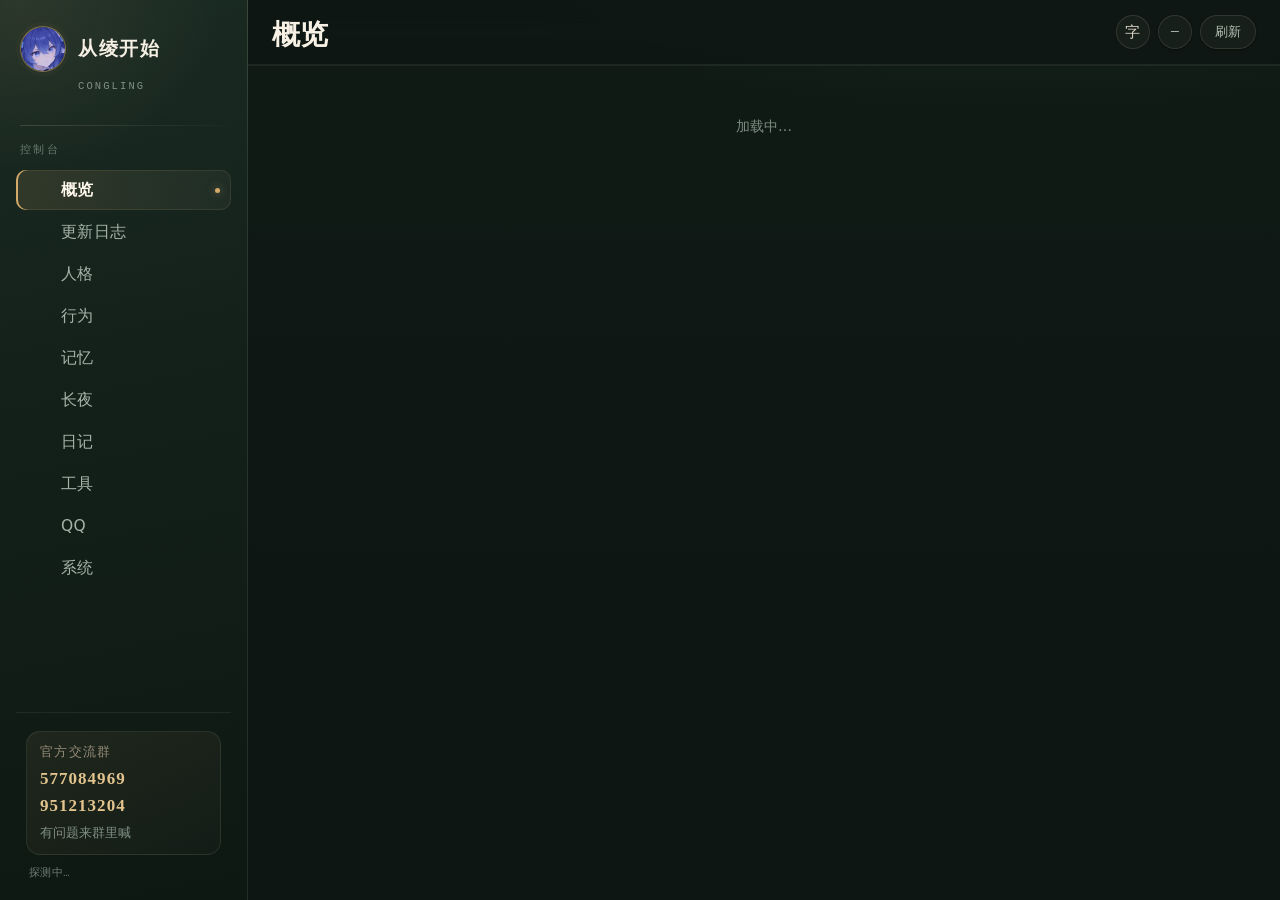
==== pages/fromling/index.html @ 9ed658dc "1.0.1: 修「真的会睡」开关被收线绕过，导入页补第二个官方群 - sleep_now 增加 by_user 参数：只有面板手动点的「睡」才无视 night.allow_sleep，   自动收线（" ====
<!DOCTYPE html>
<html lang="zh-CN">
<head>
  <meta charset="utf-8" />
  <meta name="viewport" content="width=device-width, initial-scale=1" />
  <script src="/api/plugin/page/bridge-sdk.js"></script>
  <link rel="stylesheet" href="./style.1029c.css" />
  <link rel="stylesheet" href="./theme-v6.1029c.css" />
  <!-- 夜航手账：全量皮肤，只在 data-ui="night" 时生效 -->
  <link rel="stylesheet" href="./night.1029c.css" />
</head>
<body>
  <div class="app">
    <aside class="side">
      <div class="brand">
        <span class="brand-row">
          <span class="brand-mark" aria-hidden="true">
            <img src="./logo.png" alt="" />
          </span>
          <span class="brand-cn">从绫开始</span>
        </span>
        <span class="brand-en">congling</span>
      </div>
      <nav id="nav">
        <button class="nav-item is-active" data-view="overview">概览</button>
        <button class="nav-item" data-view="changelog">更新日志</button>
        <button class="nav-item" data-view="persona">人格</button>
        <button class="nav-item" data-view="behavior">行为</button>
        <button class="nav-item" data-view="memory">记忆</button>
        <button class="nav-item" data-view="night">长夜</button>
        <button class="nav-item" data-view="diary">日记</button>
        <button class="nav-item" data-view="tools">工具</button>
        <button class="nav-item" data-view="qq">QQ</button>
        <button class="nav-item" data-view="system">系统</button>
      </nav>
      <div class="side-foot">
        <button class="group-card" id="group-card" type="button" title="点一下复制群号">
          <span class="group-card-label">官方交流群</span>
          <span class="group-card-num">577084969<br>951213204</span>
          <span class="group-card-hint">有问题来群里喊</span>
        </button>
        <div id="compat-line" class="mono">探测中…</div>
      </div>
    </aside>

    <main class="main">
      <header class="head">
        <h1 id="title">概览</h1>
        <div class="head-right">
          <div class="picker" id="font-picker" title="字体">
            <button class="picker-btn picker-btn-font" aria-label="字体">字</button>
            <div class="picker-menu" id="font-menu"></div>
          </div>
          <span id="persona-tag" class="tag mono">—</span>
          <button id="refresh" class="ghost" title="刷新">刷新</button>
        </div>
      </header>
      <div id="subtabs" class="subtabs" hidden></div>
      <section id="view" class="view">
        <div class="empty">加载中…</div>
      </section>
    </main>
  </div>
  <!-- night.js 要先于 app.js 执行：app.js 的 render 会在这里找 nj* 函数 -->
  <script src="./night.1029c.js" defer></script>
  <script src="./app.1029c.js" defer></script>
</body>
</html>
---- pages/fromling/style.1029c.css ----
:root {
  /* v6 · 夜航（默认主题）：墨绿底、米金点缀 */
  --bg: #070d0a;
  --bg-2: #0b1410;
  --bg-soft: #101c17;
  --panel: #15221c;
  --panel-2: #182821;
  --ink: #f3eee3;
  --ink-soft: #b9c4ba;
  --ink-faint: #87968b;
  --line: rgba(236, 226, 205, .10);
  --line-soft: rgba(236, 226, 205, .065);
  --side-bg: #0b1410;
  --side-bg-2: #101c17;
  --side-ink: #f3eee3;
  --side-ink-soft: #87968b;
  --accent: #9bc4b1;
  --accent-2: #7fa896;
  --accent-soft: rgba(155, 196, 177, .12);
  --accent-line: rgba(155, 196, 177, .26);
  --warn: #d2a968;
  --warn-soft: rgba(210, 169, 104, .13);
  --info: #8fb3c9;
  --info-soft: rgba(143, 179, 201, .12);
  --violet: #ab9cc8;
  --violet-soft: rgba(171, 156, 200, .12);
  --radius: 14px;
  --radius-sm: 10px;
  --radius-lg: 18px;
  --shadow-sm: 0 1px 2px rgba(0, 0, 0, .35);
  --shadow-md: 0 2px 4px rgba(0, 0, 0, .3), 0 16px 30px -22px rgba(0, 0, 0, .85);
  --shadow-lg: 0 4px 8px rgba(0, 0, 0, .35), 0 28px 48px -30px rgba(0, 0, 0, .9);
  --ease: cubic-bezier(.22, .61, .36, 1);
  --v6-gold: #d2a968;
  --v6-cream: #f6f0e4;
  --v6-mono: "Cascadia Mono", Consolas, "SFMono-Regular", monospace;
}

html[data-theme="dark"] {
  /* 真深色：不靠纯黑，靠抬起来的灰阶分层 */
  --bg: #16171a;
  --bg-2: #1a1b1f;
  --bg-soft: #202127;
  --panel: #1c1d22;
  --panel-2: #22232a;

  --ink: #e9eaee;
  --ink-soft: #a9adb6;
  --ink-faint: #71757f;

  --line: #2c2e36;
  --line-soft: #24262d;

  --side-bg: #191a1e;
  --side-bg-2: #1d1e23;
  --side-ink: #e9eaee;
  --side-ink-soft: #8d919b;

  --accent: #6fa898;
  --accent-2: #86bdae;
  --accent-soft: #1e2a27;
  --accent-line: #364a43;
  --warn: #c99a5e;
  --warn-soft: #2a2419;
  --info: #6f9ec2;
  --info-soft: #1c242c;
  --violet: #8f92c4;

  --shadow-sm: 0 1px 2px rgba(0, 0, 0, .3);
  --shadow-md: 0 1px 2px rgba(0, 0, 0, .3), 0 6px 18px -12px rgba(0, 0, 0, .6);
  --shadow-lg: 0 2px 4px rgba(0, 0, 0, .35), 0 20px 40px -26px rgba(0, 0, 0, .7);
}

* { box-sizing: border-box; }

body {
  margin: 0;
  background: var(--bg);
  color: var(--ink);
  font-family: -apple-system, "Segoe UI", "Microsoft YaHei", system-ui, sans-serif;
  font-size: 16px;
  line-height: 1.65;
  -webkit-font-smoothing: antialiased;
}

.app {
  display: grid;
  grid-template-columns: 188px 1fr;
  min-height: 100vh;
}

/* ---------------------------------------------------------------- 侧栏 */
.side {
  border-right: 1px solid var(--line);
  padding: 26px 18px;
  display: flex;
  flex-direction: column;
  gap: 28px;
}

.brand { display: flex; flex-direction: column; gap: 2px; }
.brand-cn {
  font-family: Georgia, "Songti SC", serif;
  font-size: 20px;
  letter-spacing: 0.08em;
}
.brand-en {
  font-size: 13px;
  letter-spacing: 0.22em;
  text-transform: uppercase;
  color: var(--ink-soft);
}

nav { display: flex; flex-direction: column; gap: 1px; }

.nav-item {
  text-align: left;
  background: none;
  border: 0;
  border-left: 2px solid transparent;
  padding: 7px 10px;
  color: var(--ink-soft);
  font-size: 15px;
  cursor: pointer;
  transition: color .15s, border-color .15s;
}
.nav-item:hover { color: var(--ink); }
.nav-item.is-active {
  color: var(--ink);
  border-left-color: var(--accent);
  background: var(--accent-soft);
}

.side-foot { margin-top: auto; }
.mono {
  font-family: ui-monospace, "Cascadia Mono", Consolas, monospace;
  font-size: 14px;
  color: var(--ink-soft);
  line-height: 1.5;
  word-break: break-all;
}

/* ---------------------------------------------------------------- 主区 */
.main { padding: 26px 34px 60px; max-width: 1080px; }

.head {
  display: flex;
  align-items: baseline;
  justify-content: space-between;
  border-bottom: 1px solid var(--line);
  padding-bottom: 12px;
  margin-bottom: 24px;
}
.head h1 {
  font-family: Georgia, "Songti SC", serif;
  font-size: 22px;
  font-weight: 500;
  letter-spacing: 0.03em;
  margin: 0;
}
.head-right { display: flex; align-items: center; gap: 12px; }
.tag {
  border: 1px solid var(--line);
  padding: 2px 7px;
  border-radius: var(--radius);
}

button.ghost {
  background: none;
  border: 1px solid var(--line);
  border-radius: var(--radius);
  color: var(--ink-soft);
  padding: 4px 12px;
  font-size: 14.5px;
  cursor: pointer;
}
button.ghost:hover { color: var(--ink); border-color: var(--ink-soft); }

/* ---------------------------------------------------------------- 通用块 */
.empty {
  color: var(--ink-soft);
  padding: 32px 0;
  font-size: 15px;
}

.grid-stats {
  display: grid;
  grid-template-columns: repeat(auto-fit, minmax(140px, 1fr));
  gap: 1px;
  background: var(--line);
  border: 1px solid var(--line);
  border-radius: var(--radius);
  margin-bottom: 28px;
}
.stat { background: var(--panel); padding: 16px 18px; }
.stat .num {
  font-family: Georgia, serif;
  font-size: 26px;
  line-height: 1.2;
}
.stat .lbl { font-size: 14px; color: var(--ink-soft); letter-spacing: .06em; }

h2.sec {
  font-size: 14.5px;
  letter-spacing: .16em;
  text-transform: uppercase;
  color: var(--ink-soft);
  font-weight: 500;
  margin: 30px 0 12px;
}

table.list {
  width: 100%;
  border-collapse: collapse;
  font-size: 15px;
}
table.list th {
  text-align: left;
  font-weight: 500;
  font-size: 14px;
  letter-spacing: .08em;
  color: var(--ink-soft);
  border-bottom: 1px solid var(--line);
  padding: 6px 8px;
}
table.list td {
  border-bottom: 1px solid var(--line);
  padding: 9px 8px;
  vertical-align: top;
}
table.list tr:hover td { background: var(--panel); }
td.dim, .dim { color: var(--ink-soft); }
td.txt { max-width: 560px; }

.badge {
  display: inline-block;
  font-size: 13px;
  letter-spacing: .06em;
  border: 1px solid var(--line);
  border-radius: 2px;
  padding: 1px 5px;
  color: var(--ink-soft);
}
.badge.on { color: var(--accent); border-color: var(--accent); }
.badge.warn { color: var(--warn); border-color: var(--warn); }
.badge.off { color: var(--ink-soft); border-color: var(--line); }

/* ---------------------------------------------------------------- 模型能力 */
.model-head {
  display: flex;
  align-items: center;
  gap: 10px;
  margin-bottom: 10px;
  font-size: 14.5px;
}
.model-chips { margin-top: 10px; }
.model-toolbar { display: flex; align-items: center; gap: 10px; margin-bottom: 12px; }

/* 模型页：输入框 + 拉模型按钮并排 */
.model-pick { display: flex; align-items: center; gap: 8px; }
.model-pick input { flex: 1 1 auto; min-width: 0; }
button.mini {
  font-size: 14px;
  padding: 6px 10px;
  border-radius: 2px;
  border: 1px solid var(--line);
  background: transparent;
  color: var(--ink-soft);
  cursor: pointer;
  white-space: nowrap;
}
button.mini:hover { color: var(--accent); border-color: var(--accent); }
button.mini:disabled { opacity: .55; cursor: default; }

/* ---------------------------------------------------------------- 表单 */
.field { margin-bottom: 18px; display: flex; flex-direction: column; gap: 6px; }
.field label {
  font-size: 14px;
  letter-spacing: .1em;
  color: var(--ink-soft);
  text-transform: uppercase;
}
input[type="text"], input[type="search"], textarea, select {
  font-family: inherit;
  font-size: 15px;
  color: var(--ink);
  background: var(--panel);
  border: 1px solid var(--line);
  border-radius: var(--radius);
  padding: 8px 10px;
  width: 100%;
}
textarea { min-height: 190px; resize: vertical; line-height: 1.7; }
input:focus, textarea:focus, select:focus {
  outline: none;
  border-color: var(--accent);
}

.row { display: flex; gap: 10px; align-items: center; flex-wrap: wrap; }
.row > * { flex: none; }
.grow { flex: 1 1 220px; }

button.primary {
  background: var(--accent);
  border: 1px solid var(--accent);
  color: #fff;
  border-radius: var(--radius);
  padding: 7px 18px;
  font-size: 15px;
  cursor: pointer;
}
button.primary:hover { opacity: .9; }
button.plain {
  background: none;
  border: 1px solid var(--line);
  color: var(--ink-soft);
  border-radius: var(--radius);
  padding: 4px 10px;
  font-size: 14.5px;
  cursor: pointer;
}
button.plain:hover { color: var(--ink); }

.hint { font-size: 14.5px; color: var(--ink-soft); }
.saved { color: var(--accent); font-size: 14.5px; }

pre.block {
  background: var(--panel);
  border: 1px solid var(--line);
  border-radius: var(--radius);
  padding: 14px 16px;
  overflow: auto;
  font-size: 14.5px;
  line-height: 1.6;
  font-family: ui-monospace, Consolas, monospace;
  max-height: 460px;
}

.versions { display: flex; flex-direction: column; gap: 8px; }
.version-item {
  border: 1px solid var(--line);
  border-radius: var(--radius);
  padding: 10px 12px;
  display: flex;
  justify-content: space-between;
  gap: 12px;
  font-size: 14.5px;
  background: var(--panel);
}

.compat-grid {
  display: grid;
  grid-template-columns: repeat(auto-fit, minmax(180px, 1fr));
  gap: 10px;
}
.compat-cell {
  border: 1px solid var(--line);
  border-radius: var(--radius);
  padding: 12px 14px;
  background: var(--panel);
}
.compat-cell .k { font-size: 14px; color: var(--ink-soft); letter-spacing: .08em; }
.compat-cell .v { font-size: 15px; margin-top: 4px; }

@media (max-width: 720px) {
  .app { grid-template-columns: 1fr; }
  .side {
    border-right: 0;
    border-bottom: 1px solid var(--line);
    padding: 16px;
    gap: 14px;
  }
  nav { flex-direction: row; flex-wrap: wrap; }
  .nav-item { border-left: 0; border-bottom: 2px solid transparent; }
  .nav-item.is-active { border-bottom-color: var(--accent); }
  .side-foot { display: none; }
  .main { padding: 18px; }
}


/* ---------------------------------------------------------------- 人设来源 */
.mode-picker {
  display: grid;
  grid-template-columns: repeat(auto-fit, minmax(210px, 1fr));
  gap: 10px;
  margin-bottom: 24px;
}
.mode-card {
  border: 1px solid var(--line);
  border-radius: var(--radius);
  padding: 14px 16px;
  background: var(--panel);
  cursor: pointer;
  text-align: left;
  color: inherit;
  font: inherit;
}
.mode-card:hover { border-color: var(--ink-soft); }
.mode-card.is-on {
  border-color: var(--accent);
  box-shadow: inset 0 0 0 1px var(--accent);
}
.mode-card h3 { margin: 0 0 4px; font-size: 15px; font-weight: 600; }
.mode-card p { margin: 0; font-size: 14.5px; color: var(--ink-soft); line-height: 1.6; }
.mode-card .mark {
  display: inline-block;
  font-size: 13px;
  letter-spacing: .1em;
  color: var(--accent);
  margin-bottom: 6px;
}
.locked {
  opacity: .45;
  pointer-events: none;
}

/* ---------------------------------------------------------------- 设置分区 */
.settings-intro {
  border: 1px solid var(--line);
  border-left: 3px solid var(--accent);
  background: var(--panel);
  border-radius: var(--radius);
  padding: 12px 16px;
  margin-bottom: 22px;
  font-size: 15px;
}
.settings-shell {
  display: grid;
  grid-template-columns: 158px 1fr;
  gap: 26px;
  align-items: start;
}
.settings-toc {
  position: sticky;
  top: 16px;
  display: flex;
  flex-direction: column;
  gap: 1px;
}
.settings-toc a {
  font-size: 14.5px;
  color: var(--ink-soft);
  text-decoration: none;
  padding: 5px 9px;
  border-left: 2px solid transparent;
}
.settings-toc a:hover { color: var(--ink); border-left-color: var(--ink-soft); }

.cfg-group {
  border: 1px solid var(--line);
  border-radius: var(--radius);
  background: var(--panel);
  margin-bottom: 20px;
  overflow: hidden;
  scroll-margin-top: 16px;
}
.cfg-head {
  padding: 13px 18px;
  border-bottom: 1px solid var(--line);
  background: var(--accent-soft);
  display: flex;
  align-items: baseline;
  gap: 10px;
}
.cfg-head h3 { margin: 0; font-size: 16px; font-weight: 600; }
.cfg-head .idx {
  font-family: Georgia, serif;
  font-size: 14.5px;
  color: var(--ink-soft);
}
.cfg-head p { margin: 0; font-size: 14px; color: var(--ink-soft); flex: 1; }

.cfg-row {
  display: grid;
  grid-template-columns: 250px 1fr;
  gap: 18px;
  padding: 13px 18px;
  border-bottom: 1px solid var(--line);
  align-items: start;
}
.cfg-row:last-child { border-bottom: 0; }
.cfg-label { font-size: 15px; }
.cfg-label .hint {
  display: block;
  margin-top: 3px;
  font-size: 14px;
  color: var(--ink-soft);
  line-height: 1.55;
}
.cfg-row input[type="text"],
.cfg-row input[type="number"],
.cfg-row select { max-width: 380px; }
.cfg-row textarea { min-height: 84px; }

.switch {
  display: inline-flex;
  align-items: center;
  gap: 10px;
  cursor: pointer;
  font-size: 14.5px;
  color: var(--ink-soft);
}
.switch input {
  appearance: none;
  width: 38px;
  height: 20px;
  background: var(--line);
  border-radius: 20px;
  position: relative;
  cursor: pointer;
  transition: background .15s;
  flex: none;
}
.switch input:checked { background: var(--accent); }
.switch input::after {
  content: "";
  position: absolute;
  top: 2px;
  left: 2px;
  width: 16px;
  height: 16px;
  border-radius: 50%;
  background: #fff;
  transition: transform .15s;
}
.switch input:checked::after { transform: translateX(18px); }

.settings-actions {
  position: sticky;
  bottom: 0;
  display: flex;
  gap: 14px;
  align-items: center;
  padding: 14px 0 6px;
  background: var(--bg);
  border-top: 1px solid var(--line);
}

@media (max-width: 900px) {
  .settings-shell { grid-template-columns: 1fr; }
  .settings-toc { display: none; }
  .cfg-row { grid-template-columns: 1fr; gap: 8px; }
}


/* ---------------------------------------------------------------- 配置卡 */
.pad { padding: 16px 18px; }

.cfg-foot {
  display: flex;
  align-items: center;
  gap: 14px;
  padding: 13px 18px;
  border-top: 1px solid var(--line);
  background: var(--panel);
}
.cfg-foot .primary { padding: 6px 16px; font-size: 14.5px; }

details.adv {
  border-top: 1px solid var(--line);
}
details.adv > summary {
  cursor: pointer;
  padding: 10px 18px;
  font-size: 14.5px;
  color: var(--ink-soft);
  list-style: none;
  user-select: none;
}
details.adv > summary::-webkit-details-marker { display: none; }
details.adv > summary::before {
  content: "+";
  display: inline-block;
  width: 14px;
  font-family: ui-monospace, monospace;
}
details.adv[open] > summary::before { content: "−"; }
details.adv > summary:hover { color: var(--ink); }
details.adv[open] > summary { border-bottom: 1px solid var(--line); }

.prompt-box {
  white-space: pre-wrap;
  font-family: inherit;
  font-size: 15px;
  line-height: 1.75;
  color: var(--ink);
  max-height: 340px;
}

/* ---------------------------------------------------------------- 板块入口 */
.entry-grid {
  display: grid;
  grid-template-columns: repeat(auto-fit, minmax(168px, 1fr));
  gap: 1px;
  background: var(--line);
  border: 1px solid var(--line);
  border-radius: var(--radius);
  overflow: hidden;
}
.entry {
  background: var(--panel);
  border: 0;
  text-align: left;
  padding: 14px 16px 15px;
  cursor: pointer;
  color: inherit;
  font: inherit;
  display: flex;
  flex-direction: column;
  gap: 4px;
  min-height: 92px;
}
.entry:hover { background: var(--accent-soft); }
.entry h3 { margin: 0; font-size: 15px; font-weight: 600; }
.entry p { margin: 0; font-size: 14.5px; color: var(--ink-soft); line-height: 1.5; }
.entry .badge { margin-top: auto; align-self: flex-start; }

.chips { display: flex; flex-wrap: wrap; gap: 6px; }
.chip {
  font-size: 14px;
  font-family: ui-monospace, Consolas, monospace;
  border: 1px solid var(--line);
  border-radius: 2px;
  padding: 3px 8px;
  color: var(--ink-soft);
}
.chip.on { color: var(--accent); border-color: var(--accent); }
.chip.off { color: var(--warn); border-color: var(--warn); }

.page-actions {
  display: flex;
  align-items: center;
  gap: 14px;
  padding: 16px 0 4px;
  border-top: 1px solid var(--line);
  margin-top: 6px;
}

/* 侧栏在窄屏换行时保持紧凑 */
@media (max-width: 720px) {
  .nav-item { padding: 6px 8px; font-size: 14.5px; }
  .entry-grid { grid-template-columns: 1fr 1fr; }
  .cfg-foot { flex-wrap: wrap; }
}

/* ---------------------------------------------------------------- 记忆页 */
.mem-stats {
  display: grid;
  grid-template-columns: repeat(4, minmax(0, 1fr));
  gap: 10px;
  margin-bottom: 18px;
}
.mem-stat {
  background: var(--panel);
  border: 1px solid var(--line);
  border-radius: var(--radius);
  padding: 11px 13px;
}
.mem-stat .num {
  font-family: Georgia, "Songti SC", serif;
  font-size: 24px;
  line-height: 1.2;
}
.mem-stat .lbl {
  font-size: 14px;
  letter-spacing: 0.16em;
  color: var(--ink-soft);
  text-transform: uppercase;
}

.mem-toolbar { display: flex; gap: 8px; margin-bottom: 16px; flex-wrap: wrap; }
.mem-toolbar input,
.mem-toolbar select {
  background: var(--panel);
  border: 1px solid var(--line);
  color: var(--ink);
  border-radius: var(--radius);
  padding: 7px 10px;
  font-size: 15px;
}
.mem-toolbar .grow { flex: 1 1 240px; }

.mem-body {
  /* 记忆区自己是个小窗，高度贴着视口算，主页面不再被它撑长 */
  --mem-view: calc(100vh - 336px);
  --mem-view-min: 260px;
  display: grid;
  grid-template-columns: 216px minmax(0, 1fr);
  gap: 16px;
  align-items: start;
}
/* 滚轮只在框内生效，滚到尽头也不带动外层页面 */
.mem-scroll {
  overscroll-behavior: contain;
  overflow-y: auto;
  scrollbar-width: thin;
  scrollbar-color: var(--line) transparent;
  /* 只用 will-change 提示浏览器「这里会滚」，不要用 contain: paint ——
     它会把绘制裁到容器边界，滚动时一旦有内容溢出就整块不画，看起来像被剪掉一块。
     translateZ(0) 同理：提升合成层后滚动容易和纹理更新不同步，出现黑块。 */
  will-change: scroll-position;
}
.mem-scroll::-webkit-scrollbar { width: 8px; }
.mem-scroll::-webkit-scrollbar-track { background: transparent; }
.mem-scroll::-webkit-scrollbar-thumb {
  background: var(--line);
  border-radius: 999px;
}
.mem-scroll::-webkit-scrollbar-thumb:hover { background: var(--ink-soft); }
.mem-sessions {
  display: flex;
  flex-direction: column;
  gap: 3px;
  position: sticky;
  top: 16px;
  max-height: max(var(--mem-view-min), var(--mem-view));
  padding-right: 2px;
}
.mem-session {
  flex: 0 0 auto;
  display: flex;
  flex-wrap: wrap;
  align-items: baseline;
  gap: 6px;
  text-align: left;
  background: transparent;
  border: 1px solid transparent;
  border-radius: var(--radius);
  padding: 7px 9px;
  color: var(--ink-soft);
  cursor: pointer;
  font: inherit;
}
.mem-session:hover { background: var(--accent-soft); }
.mem-session.is-active {
  background: var(--accent-soft);
  border-color: var(--line);
  color: var(--ink);
}
.mem-session .lbl { flex: 1 1 auto; font-size: 15px; }
.mem-session .meta { display: flex; align-items: center; gap: 5px; }
.mem-session .n {
  font-size: 14px;
  color: var(--ink-soft);
  background: var(--bg);
  border: 1px solid var(--line);
  border-radius: 999px;
  padding: 0 6px;
}
.mem-session .dot {
  width: 6px;
  height: 6px;
  border-radius: 50%;
  background: var(--warn);
  display: inline-block;
}
.mem-session .stamp { flex-basis: 100%; font-size: 13px; opacity: 0.65; }

.mem-list {
  display: flex;
  flex-direction: column;
  gap: 8px;
  max-height: max(var(--mem-view-min), var(--mem-view));
  min-height: 220px;
  padding: 10px;
  border: 1px solid var(--line);
  border-radius: var(--radius);
  background: var(--bg);
}
.mem-card {
  flex: 0 0 auto;
  background: var(--panel);
  border: 1px solid var(--line);
  border-radius: var(--radius);
  padding: 11px 13px;
}
.mem-card-head {
  display: flex;
  align-items: center;
  gap: 8px;
  margin-bottom: 6px;
  flex-wrap: wrap;
}
.mem-kind {
  font-size: 14px;
  letter-spacing: 0.08em;
  padding: 1px 7px;
  border-radius: 999px;
  border: 1px solid var(--line);
  color: var(--accent);
  background: var(--accent-soft);
}
.mem-kind.k-pref { color: var(--warn); }
.mem-kind.k-event { color: #4a6a8a; }
.mem-kind.k-promise { color: #8a4a6a; }
.mem-kind.k-relation { color: #6a5a8a; }
.mem-kind.k-emotion { color: #8a6a4a; }
html[data-theme="dark"] .mem-kind { color: #8fae9c; }
html[data-theme="dark"] .mem-kind.k-pref { color: var(--warn); }

.mem-where { font-size: 14px; color: var(--ink-soft); }
.mem-time { font-size: 14px; color: var(--ink-soft); }
.mem-imp {
  width: 44px;
  height: 3px;
  background: var(--line);
  border-radius: 2px;
  overflow: hidden;
  display: inline-block;
}
.mem-imp i { display: block; height: 100%; background: var(--accent); }
.mem-forget { margin-left: auto; font-size: 14px; }
.mem-text { margin: 0; font-size: 15.5px; line-height: 1.7; }

@media (max-width: 860px) {
  .mem-stats { grid-template-columns: repeat(2, minmax(0, 1fr)); }
  .mem-body { --mem-view: calc(100vh - 380px); grid-template-columns: 1fr; }
  .mem-sessions {
    flex-direction: row;
    flex-wrap: wrap;
    position: static;
    max-height: none;
    overflow: visible;
  }
  .mem-list { min-height: 180px; }
}


/* ================================================================
   界面皮肤（工具型）
   思路：深色侧栏当锚点、无衬线标题、顶栏吸顶、卡片化数据
   覆盖全部堆在末尾，想回退删掉这一段即可
   ================================================================ */

* { -webkit-tap-highlight-color: transparent; }

body {
  background: var(--bg);
  font-family: "PingFang SC", "Microsoft YaHei UI", "Microsoft YaHei", "Segoe UI", system-ui, sans-serif;
  font-size: 15.5px;
  line-height: 1.68;
  color: var(--ink);
}

.app {
  grid-template-columns: 214px 1fr;
  background: var(--bg);
}

/* ---------------------------------------------------------------- 侧栏 */
.side {
  position: sticky;
  top: 0;
  height: 100vh;
  padding: 24px 14px 18px;
  gap: 22px;
  border-right: 0;
  background:
    radial-gradient(520px 260px at 50% -6%, rgba(255, 255, 255, .22), transparent 72%),
    linear-gradient(178deg, var(--side-bg) 0%, var(--side-bg-2) 100%);
  color: var(--side-ink);
  box-shadow: 1px 0 0 rgba(0, 0, 0, .12), 10px 0 34px -26px rgba(20, 46, 90, .55);
}

.brand { padding: 4px 10px 12px; gap: 3px; }
.brand-cn {
  font-family: inherit;
  font-size: 20px;
  font-weight: 700;
  letter-spacing: .06em;
  background: linear-gradient(100deg, #ffffff 6%, #cfe6ff 96%);
  -webkit-background-clip: text;
  background-clip: text;
  -webkit-text-fill-color: transparent;
}
.brand-en {
  font-size: 12px;
  letter-spacing: .32em;
  color: var(--side-ink-soft);
  text-transform: uppercase;
}

nav { gap: 4px; }

.nav-item {
  position: relative;
  padding: 10px 12px 10px 34px;
  border: 0;
  border-radius: var(--radius-sm);
  font-size: 15px;
  font-weight: 500;
  color: var(--side-ink-soft);
  background: transparent;
  transition: color .18s var(--ease), background .18s var(--ease);
}
.nav-item::before {
  content: "";
  position: absolute;
  left: 14px;
  top: 50%;
  width: 6px;
  height: 6px;
  border-radius: 2px;
  background: currentColor;
  opacity: .32;
  transform: translateY(-50%) rotate(45deg);
  transition: opacity .18s var(--ease), transform .18s var(--ease), background .18s var(--ease);
}
.nav-item:hover {
  color: var(--side-ink);
  background: rgba(255, 255, 255, .05);
}
.nav-item:hover::before { opacity: .7; }
.nav-item.is-active {
  color: #ffffff;
  background: linear-gradient(90deg, rgba(255, 255, 255, .26), rgba(255, 255, 255, .09));
  box-shadow: inset 0 0 0 1px rgba(255, 255, 255, .34);
}
.nav-item.is-active::before {
  opacity: 1;
  background: #ffffff;
  border-radius: 50%;
  transform: translateY(-50%) rotate(0) scale(1.15);
}

.side-foot { padding: 0 10px; }
.side-foot .mono {
  font-size: 12.5px;
  line-height: 1.7;
  color: var(--side-ink-soft);
  opacity: .8;
}

/* ---------------------------------------------------------------- 主区 */
.main {
  padding: 0 32px 64px;
  max-width: 1180px;
  width: 100%;
}

/* 顶栏吸顶 + 毛玻璃 */
.head {
  position: sticky;
  top: 0;
  z-index: 30;
  margin: 0 -32px 22px;
  padding: 20px 32px 15px;
  background: color-mix(in srgb, var(--bg) 78%, transparent);
  backdrop-filter: blur(14px) saturate(140%);
  -webkit-backdrop-filter: blur(14px) saturate(140%);
  border-bottom: 1px solid var(--line-soft);
  align-items: center;
}
.head h1 {
  font-family: inherit;
  font-size: 24px;
  font-weight: 700;
  letter-spacing: -.01em;
  padding: 0;
}
.head h1::after { display: none; }
.head-right { gap: 8px; }

.tag {
  border: 1px solid var(--line);
  background: var(--panel);
  padding: 4px 11px;
  border-radius: 999px;
  font-size: 13.5px;
  color: var(--ink-soft);
  box-shadow: var(--shadow-sm);
}

/* ---------------------------------------------------------------- 按钮 */
button { font-family: inherit; transition: all .18s var(--ease); }
button:active { transform: scale(.97); }

button.ghost {
  background: var(--panel);
  border: 1px solid var(--line);
  border-radius: 999px;
  padding: 6px 16px;
  font-size: 14.5px;
  font-weight: 500;
  color: var(--ink-soft);
  box-shadow: var(--shadow-sm);
}
button.ghost:hover {
  color: var(--accent);
  border-color: var(--accent-line);
  background: var(--accent-soft);
}

button.primary {
  background: linear-gradient(180deg, var(--accent-2), var(--accent));
  border: 0;
  border-radius: 999px;
  padding: 9px 24px;
  font-size: 15px;
  font-weight: 600;
  color: #fff;
  box-shadow: 0 1px 2px rgba(20, 28, 24, .2), 0 8px 18px -10px rgba(31, 107, 79, .6);
}
button.primary:hover { filter: brightness(1.07); transform: translateY(-1px); }
button.primary:active { transform: translateY(0) scale(.98); }

button.plain {
  background: var(--panel);
  border: 1px solid var(--line);
  border-radius: 999px;
  padding: 5px 13px;
  font-size: 14.5px;
  color: var(--ink-soft);
}
button.plain:hover { color: var(--accent); border-color: var(--accent-line); background: var(--accent-soft); }

button.mini {
  border-radius: 999px;
  padding: 6px 14px;
  background: var(--panel);
  border: 1px solid var(--line);
  color: var(--ink-soft);
  font-size: 14.5px;
  box-shadow: var(--shadow-sm);
}
button.mini:hover { color: var(--accent); border-color: var(--accent-line); background: var(--accent-soft); }

/* ---------------------------------------------------------------- 统计卡 */
.grid-stats {
  display: grid;
  grid-template-columns: repeat(auto-fit, minmax(158px, 1fr));
  gap: 14px;
  background: none;
  border: 0;
  border-radius: 0;
  margin-bottom: 26px;
}
.stat {
  position: relative;
  border: 0;
  border-radius: var(--radius-lg);
  padding: 20px 20px 18px;
  background: var(--panel);
  box-shadow: var(--shadow-md);
  overflow: hidden;
  transition: transform .22s var(--ease), box-shadow .22s var(--ease);
}
.stat::before {
  content: "";
  position: absolute;
  inset: 0;
  background: linear-gradient(150deg, var(--tint, var(--accent-soft)) 0%, transparent 62%);
  opacity: .9;
  pointer-events: none;
}
.stat::after {
  content: "";
  position: absolute;
  left: 20px;
  bottom: 0;
  width: 34px;
  height: 3px;
  border-radius: 3px 3px 0 0;
  background: var(--tone, var(--accent));
  opacity: .8;
}
.stat:hover {
  transform: translateY(-3px);
  box-shadow: var(--shadow-lg);
}
.stat .num {
  position: relative;
  font-family: inherit;
  font-size: 34px;
  font-weight: 700;
  letter-spacing: -.02em;
  line-height: 1.15;
  color: var(--tone, var(--ink));
  font-variant-numeric: tabular-nums;
}
.stat .lbl {
  position: relative;
  font-size: 14px;
  letter-spacing: .08em;
  color: var(--ink-faint);
  margin-top: 4px;
  font-weight: 500;
}
/* 四张卡各一个色调，比全绿有生气 */
.stat:nth-child(1) { --tone: var(--accent);   --tint: var(--accent-soft); }
.stat:nth-child(2) { --tone: var(--info);     --tint: var(--info-soft); }
.stat:nth-child(3) { --tone: var(--accent-2); --tint: color-mix(in srgb, var(--accent-2) 12%, transparent); }
.stat:nth-child(4) { --tone: var(--violet);   --tint: color-mix(in srgb, var(--violet) 13%, transparent); }

/* ---------------------------------------------------------------- 区块标题 */
h2.sec {
  position: relative;
  font-size: 15px;
  font-weight: 700;
  letter-spacing: 0;
  text-transform: none;
  color: var(--ink);
  margin: 30px 0 14px;
  padding-left: 11px;
}
h2.sec::before {
  content: "";
  position: absolute;
  left: 0;
  top: 3px;
  bottom: 3px;
  width: 3px;
  border-radius: 3px;
  background: linear-gradient(180deg, var(--accent-2), var(--accent));
}
h2.sec::after { display: none; }

/* ---------------------------------------------------------------- 表格改成卡片列表 */
table.list {
  width: 100%;
  border-collapse: separate;
  border-spacing: 0 6px;
  background: none;
  border: 0;
  border-radius: 0;
  box-shadow: none;
  font-size: 15px;
}
table.list thead th {
  background: none;
  border: 0;
  padding: 0 14px 6px;
  font-size: 13.5px;
  letter-spacing: .1em;
  font-weight: 600;
  color: var(--ink-faint);
}
table.list tbody td {
  background: var(--panel);
  border: 0;
  padding: 13px 14px;
  box-shadow: var(--shadow-sm);
}
table.list tbody tr td:first-child {
  border-radius: var(--radius) 0 0 var(--radius);
  padding-left: 16px;
}
table.list tbody tr td:last-child {
  border-radius: 0 var(--radius) var(--radius) 0;
  padding-right: 16px;
}
table.list tbody tr { transition: transform .18s var(--ease); }
table.list tbody tr:hover { transform: translateX(2px); }
table.list tbody tr:hover td { background: var(--panel-2); box-shadow: var(--shadow-md); }
table.list td.txt { line-height: 1.6; }

/* ---------------------------------------------------------------- 徽章 */
.badge {
  display: inline-flex;
  align-items: center;
  gap: 5px;
  font-size: 13.5px;
  font-weight: 600;
  letter-spacing: .01em;
  border: 0;
  border-radius: 999px;
  padding: 3px 10px 3px 8px;
  color: var(--ink-soft);
  background: var(--panel-2);
  white-space: nowrap;
}
.badge::before {
  content: "";
  width: 5px;
  height: 5px;
  border-radius: 50%;
  background: currentColor;
  opacity: .6;
  flex: none;
}
.badge.on { color: var(--accent); background: var(--accent-soft); }
.badge.on::before { opacity: 1; }
.badge.warn { color: var(--warn); background: var(--warn-soft); }
.badge.off { color: var(--ink-faint); background: var(--panel-2); }

/* ---------------------------------------------------------------- 表单 */
input[type="text"], input[type="search"], input[type="number"], textarea, select {
  background: var(--panel);
  border: 1px solid var(--line);
  border-radius: var(--radius-sm);
  padding: 9px 13px;
  font-size: 15px;
  transition: border-color .18s var(--ease), box-shadow .18s var(--ease);
}
input:hover, textarea:hover, select:hover { border-color: var(--ink-faint); }
input:focus, textarea:focus, select:focus {
  outline: none;
  border-color: var(--accent);
  box-shadow: 0 0 0 3.5px color-mix(in srgb, var(--accent) 13%, transparent);
}
select {
  appearance: none;
  background-image: linear-gradient(45deg, transparent 50%, var(--ink-soft) 50%),
                    linear-gradient(135deg, var(--ink-soft) 50%, transparent 50%);
  background-position: calc(100% - 17px) 50%, calc(100% - 12px) 50%;
  background-size: 5px 5px, 5px 5px;
  background-repeat: no-repeat;
  padding-right: 32px;
}

/* ---------------------------------------------------------------- 设置卡 */
.settings-intro {
  border: 0;
  border-left: 3px solid var(--accent);
  border-radius: 4px var(--radius) var(--radius) 4px;
  background: linear-gradient(90deg, var(--accent-soft), var(--panel) 55%);
  padding: 14px 18px;
  margin-bottom: 22px;
  font-size: 15px;
  color: var(--ink-soft);
  box-shadow: var(--shadow-sm);
}

.cfg-group {
  border: 0;
  border-radius: var(--radius-lg);
  background: var(--panel);
  margin-bottom: 18px;
  box-shadow: var(--shadow-md);
  overflow: hidden;
  transition: box-shadow .22s var(--ease);
}
.cfg-group:hover { box-shadow: var(--shadow-lg); }

.cfg-head {
  padding: 16px 20px;
  border-bottom: 1px solid var(--line-soft);
  background: linear-gradient(180deg, var(--panel-2), var(--panel));
  align-items: center;
}
.cfg-head h3 { font-size: 16.5px; font-weight: 700; letter-spacing: -.01em; }
.cfg-head p { font-size: 14.5px; color: var(--ink-faint); font-weight: 400; }
.cfg-head .idx {
  font-family: inherit;
  font-size: 13px;
  font-weight: 700;
  color: var(--accent);
  background: var(--accent-soft);
  border-radius: 999px;
  padding: 2px 8px;
}

.cfg-row {
  padding: 16px 20px;
  border-bottom: 1px solid var(--line-soft);
  transition: background .16s var(--ease);
}
.cfg-row:last-child { border-bottom: 0; }
.cfg-row:hover { background: var(--panel-2); }
.cfg-label { font-size: 15px; font-weight: 600; }
.cfg-label .hint { font-size: 14.5px; color: var(--ink-faint); font-weight: 400; }

details.adv > summary {
  font-size: 14.5px;
  font-weight: 500;
  color: var(--ink-soft);
  padding: 12px 20px;
}
details.adv > summary::before { color: var(--accent); font-weight: 700; }
details.adv > summary:hover { color: var(--accent); }

/* 开关 */
.switch input {
  width: 40px;
  height: 22px;
  border-radius: 999px;
  background: var(--line);
  box-shadow: inset 0 1px 2px rgba(0, 0, 0, .08);
}
.switch input::after {
  top: 3px;
  left: 3px;
  width: 16px;
  height: 16px;
  box-shadow: 0 1px 3px rgba(0, 0, 0, .2);
  transition: transform .2s var(--ease);
}
.switch input:checked { background: var(--accent); }
.switch input:checked::after { transform: translateX(18px); }

/* ---------------------------------------------------------------- 入口卡 */
.entry-grid {
  grid-template-columns: repeat(3, minmax(0, 1fr));
  gap: 14px;
  background: none;
  border: 0;
  border-radius: 0;
  overflow: visible;
}
.entry {
  border: 0;
  border-radius: var(--radius-lg);
  padding: 18px 18px 16px;
  background: var(--panel);
  box-shadow: var(--shadow-md);
  position: relative;
  overflow: hidden;
  transition: transform .22s var(--ease), box-shadow .22s var(--ease);
}
.entry::after {
  content: "";
  position: absolute;
  right: -30px;
  top: -30px;
  width: 86px;
  height: 86px;
  border-radius: 50%;
  background: var(--accent-soft);
  opacity: .75;
  transition: transform .3s var(--ease), opacity .3s var(--ease);
}
.entry:hover {
  transform: translateY(-3px);
  box-shadow: var(--shadow-lg);
  background: var(--panel);
}
.entry:hover::after { transform: scale(1.5); opacity: 1; }
.entry h3 {
  position: relative;
  font-size: 16px;
  font-weight: 700;
  letter-spacing: -.01em;
}
.entry p { position: relative; font-size: 14.5px; color: var(--ink-faint); }
.entry .badge { position: relative; margin-top: auto; align-self: flex-start; }

/* ---------------------------------------------------------------- 状态块 */
.chips { gap: 8px; }
.chip {
  border: 0;
  border-radius: 999px;
  padding: 5px 12px;
  font-size: 13.5px;
  font-weight: 500;
  background: var(--panel);
  color: var(--ink-soft);
  box-shadow: var(--shadow-sm);
}
.chip.on { color: var(--accent); background: var(--accent-soft); }
.chip.off { color: var(--warn); background: var(--warn-soft); }

.compat-cell,
.version-item,
.mem-stat,
.mode-card {
  border: 0;
  border-radius: var(--radius);
  background: var(--panel);
  box-shadow: var(--shadow-sm);
  transition: transform .18s var(--ease), box-shadow .18s var(--ease);
}
.compat-cell:hover,
.version-item:hover,
.mem-stat:hover {
  transform: translateY(-1px);
  box-shadow: var(--shadow-md);
}
.mode-card { padding: 16px 18px; }
.mode-card:hover { transform: translateY(-2px); box-shadow: var(--shadow-md); }
.mode-card.is-on {
  box-shadow: inset 0 0 0 2px var(--accent), var(--shadow-md);
  background: linear-gradient(180deg, var(--accent-soft), var(--panel));
}
.mode-card h3 { font-size: 16px; font-weight: 700; }

pre.block {
  border: 0;
  border-radius: var(--radius);
  background: var(--panel);
  box-shadow: var(--shadow-sm);
  padding: 16px 18px;
}

/* ---------------------------------------------------------------- 记忆页 */
.mem-stats { gap: 14px; }
.mem-stat {
  position: relative;
  padding: 16px 18px;
  border-radius: var(--radius-lg);
  overflow: hidden;
}
.mem-stat::before {
  content: "";
  position: absolute;
  inset: 0;
  background: linear-gradient(150deg, var(--tint, var(--accent-soft)), transparent 65%);
  pointer-events: none;
}
.mem-stat .num {
  position: relative;
  font-family: inherit;
  font-size: 28px;
  font-weight: 700;
  letter-spacing: -.02em;
  color: var(--tone, var(--ink));
  font-variant-numeric: tabular-nums;
}
.mem-stat .lbl { position: relative; font-size: 13.5px; font-weight: 500; color: var(--ink-faint); letter-spacing: .08em; }
.mem-stat:nth-child(1) { --tone: var(--accent);   --tint: var(--accent-soft); }
.mem-stat:nth-child(2) { --tone: var(--info);     --tint: var(--info-soft); }
.mem-stat:nth-child(3) { --tone: var(--accent-2); --tint: color-mix(in srgb, var(--accent-2) 12%, transparent); }
.mem-stat:nth-child(4) { --tone: var(--violet);   --tint: color-mix(in srgb, var(--violet) 13%, transparent); }

.mem-toolbar {
  flex-wrap: nowrap;
  align-items: center;
  gap: 10px;
  padding: 10px 12px;
  background: var(--panel);
  border: 0;
  border-radius: var(--radius-lg);
  box-shadow: var(--shadow-md);
  margin-bottom: 16px;
}
.mem-toolbar .grow { flex: 1 1 auto; width: auto; min-width: 0; }
.mem-toolbar select { width: auto; flex: 0 0 auto; min-width: 128px; }
.mem-toolbar button { flex: 0 0 auto; }
.mem-toolbar input, .mem-toolbar select {
  background: var(--panel-2);
  border: 1px solid transparent;
  border-radius: var(--radius-sm);
  padding: 8px 12px;
  min-height: 38px;
}
.mem-toolbar input:focus, .mem-toolbar select:focus {
  background: var(--panel);
  border-color: var(--accent-line);
  box-shadow: 0 0 0 3px color-mix(in srgb, var(--accent) 10%, transparent);
}

.mem-body { gap: 14px; }
.mem-sessions { gap: 5px; }
.mem-session {
  border: 0;
  border-radius: var(--radius-sm);
  padding: 9px 11px;
  background: transparent;
  transition: background .16s var(--ease), box-shadow .16s var(--ease);
}
.mem-session:hover { background: var(--panel); box-shadow: var(--shadow-sm); }
.mem-session.is-active {
  background: var(--panel);
  box-shadow: inset 0 0 0 1.5px var(--accent-line), var(--shadow-sm);
}
.mem-session .lbl { font-size: 15px; font-weight: 600; }
.mem-session.is-active .lbl { color: var(--accent); }
.mem-session .n {
  border: 0;
  background: var(--panel-2);
  border-radius: 999px;
  font-size: 13px;
  padding: 1px 7px;
}
.mem-session .stamp { color: var(--ink-faint); }

.mem-list {
  border: 0;
  border-radius: var(--radius-lg);
  background: var(--bg-2);
  padding: 12px;
  gap: 10px;
  box-shadow: inset 0 0 0 1px var(--line-soft);
  min-height: 150px;
}
.mem-card {
  border: 0;
  border-radius: var(--radius);
  background: var(--panel);
  padding: 14px 16px;
  box-shadow: var(--shadow-sm);
  transition: transform .18s var(--ease), box-shadow .18s var(--ease);
}
.mem-card:hover { transform: translateX(3px); box-shadow: var(--shadow-md); }
.mem-text { font-size: 15px; line-height: 1.65; }
.mem-kind { border: 0; font-weight: 600; font-size: 13.5px; padding: 2px 9px; }
.mem-imp { background: var(--line); }
.mem-imp i { background: linear-gradient(90deg, var(--accent-2), var(--accent)); }

/* ---------------------------------------------------------------- 滚动条 */
* { scrollbar-width: thin; scrollbar-color: var(--line) transparent; }
*::-webkit-scrollbar { width: 10px; height: 10px; }
*::-webkit-scrollbar-track { background: transparent; }
*::-webkit-scrollbar-thumb {
  background: var(--line);
  border-radius: 999px;
  border: 2.5px solid transparent;
  background-clip: content-box;
}
*::-webkit-scrollbar-thumb:hover { background: var(--ink-faint); background-clip: content-box; }

/* ---------------------------------------------------------------- 动效 */
@keyframes rise {
  from { opacity: 0; transform: translateY(8px); }
  to { opacity: 1; transform: translateY(0); }
}
.view > * { animation: rise .34s var(--ease) both; }
.view > *:nth-child(2) { animation-delay: .035s; }
.view > *:nth-child(3) { animation-delay: .07s; }
.view > *:nth-child(4) { animation-delay: .1s; }
.view > *:nth-child(5) { animation-delay: .13s; }

@media (prefers-reduced-motion: reduce) {
  .view > * { animation: none; }
  * { transition: none !important; }
}

/* ---------------------------------------------------------------- 窄屏 */
@media (max-width: 1180px) {
  .main { padding: 0 24px 56px; }
  .head { margin: 0 -24px 20px; padding: 18px 24px 14px; }
}

@media (max-width: 980px) {
  .entry-grid { grid-template-columns: repeat(2, minmax(0, 1fr)); }
}

@media (max-width: 720px) {
  .app { grid-template-columns: 1fr; }
  .side {
    position: static;
    height: auto;
    padding: 18px 14px 14px;
    border-radius: 0 0 var(--radius-lg) var(--radius-lg);
  }
  nav { flex-direction: row; flex-wrap: wrap; gap: 6px; }
  .nav-item { padding: 7px 13px; }
  .nav-item::before { display: none; }
  .nav-item.is-active { padding-left: 13px; }
  .side-foot { display: none; }
  .main { padding: 0 16px 48px; }
  .head { margin: 0 -16px 18px; padding: 16px 16px 12px; }
  .grid-stats { grid-template-columns: 1fr 1fr; gap: 10px; }
  .mem-stats { grid-template-columns: 1fr 1fr; }
  .entry-grid { grid-template-columns: 1fr; }
  .mem-toolbar { flex-wrap: wrap; }
  .mem-toolbar .grow { flex-basis: 100%; }
  table.list { border-spacing: 0 5px; }
}


/* ---------------------------------------------------------------- 二次微调 */
.main { max-width: 1240px; }

/* 统计卡底部那条色块太抢眼，换成右上角小圆点 */
.stat::after {
  left: auto;
  right: 18px;
  top: 18px;
  bottom: auto;
  width: 7px;
  height: 7px;
  border-radius: 50%;
  background: var(--tone, var(--accent));
  opacity: .35;
}

/* 入口卡右上角装饰收一收 */
.entry::after {
  width: 64px;
  height: 64px;
  right: -22px;
  top: -22px;
  opacity: .5;
}
.entry:hover::after { transform: scale(1.35); opacity: .8; }

/* 侧栏底部：小字收成三行，不硬断单词 */
.side-foot .mono {
  font-size: 12px;
  line-height: 1.55;
  word-break: break-word;
  overflow-wrap: anywhere;
  display: -webkit-box;
  -webkit-line-clamp: 3;
  -webkit-box-orient: vertical;
  overflow: hidden;
}

/* 输入框别太窄，右边留白能少些 */
.cfg-row input[type="text"],
.cfg-row input[type="number"],
.cfg-row select { max-width: 440px; }

/* 顶栏毛玻璃在浅色底上再加一点白，滚动时更明显 */
.head {
  background: color-mix(in srgb, var(--panel) 62%, var(--bg));
  box-shadow: 0 1px 0 var(--line-soft);
}


/* 记忆页顶层折叠块（记忆设置 / 归档消息）也做成卡片，别像分隔线 */
.view > details.adv {
  background: var(--panel);
  border: 0;
  border-radius: var(--radius);
  box-shadow: var(--shadow-sm);
  margin-top: 12px;
  overflow: hidden;
}
.view > details.adv > summary { padding: 14px 18px; }
.view > details.adv[open] > summary { border-bottom: 1px solid var(--line-soft); }
.view > details.adv:hover { box-shadow: var(--shadow-md); }


/* ================================================================
   主题背景
   底图是把参考插画极度淡化成水彩氛围，人物细节都糊掉了，
   只在右下角留一块清晰的装饰，不压内容
   ================================================================ */

body {
  background-color: var(--bg);
  background-image: url("./assets/theme_light.webp");
  background-repeat: no-repeat;
  background-position: right center;
  background-size: cover;
  background-attachment: fixed;
}

html[data-theme="dark"] body {
  background-image: url("./assets/theme_dark.webp");
}

/* 内容层压在背景上 */
.app { position: relative; z-index: 1; background: transparent; }
.side { z-index: 2; }

/* 顶栏半透明，滚动时底下那层图会透出来一点 */
.head {
  background: color-mix(in srgb, var(--panel) 56%, var(--bg));
}

/* ---------------------------------------------------------------- 玻璃卡 */
/* 卡片半透明 + 背景模糊，让主题图从卡片后面透出颜色，但文字仍然清楚 */
.stat,
.entry,
.cfg-group,
.mem-card,
.mem-toolbar,
.compat-cell,
.version-item,
.mem-stat,
.mode-card,
pre.block {
  background: color-mix(in srgb, var(--panel) 94%, transparent);
  backdrop-filter: blur(10px) saturate(120%);
  -webkit-backdrop-filter: blur(10px) saturate(120%);
}

table.list tbody td {
  background: color-mix(in srgb, var(--panel) 94%, transparent);
  backdrop-filter: blur(10px) saturate(120%);
  -webkit-backdrop-filter: blur(10px) saturate(120%);
}

/* 卡片里的输入框保持实心，别跟着透 */
.cfg-row input, .cfg-row select, .cfg-row textarea,
.mem-toolbar input, .mem-toolbar select {
  background: var(--panel);
}

/* 记忆列表容器本来就浅，透一点更融合 */
.mem-list { background: color-mix(in srgb, var(--bg-2) 72%, transparent); }


/* ---------------------------------------------------------------- 定制声明条 */
.notice {
  display: flex;
  align-items: center;
  justify-content: center;
  gap: 9px;
  margin: 0 0 4px;
  padding: 10px 18px;
  border-radius: var(--radius);
  border-left: 3px solid var(--accent);
  font-size: 14.5px;
  letter-spacing: .015em;
  color: var(--ink-soft);
  background: linear-gradient(90deg, var(--accent-soft), color-mix(in srgb, var(--accent-soft) 45%, transparent));
  box-shadow: var(--shadow-sm);
}
.notice b { color: var(--accent); font-weight: 700; }
.notice b { font-weight: 700; }
.notice-dot {
  width: 6px;
  height: 6px;
  border-radius: 50%;
  background: var(--accent);
  box-shadow: 0 0 0 3px color-mix(in srgb, var(--accent) 16%, transparent);
  flex: none;
}

@media (max-width: 720px) {
  .notice { font-size: 13.5px; padding: 6px 12px; margin-top: 10px; }
}


/* 声明条要的顶部间距交给父级，避免 margin 塌陷贴到视口边 */
.main { padding-top: 16px; }
@media (max-width: 720px) { .main { padding-top: 12px; } }

/* ================================================================
   简约微调 2026-10-24
   ================================================================ */
.nav-item {
  padding: 9px 12px 9px 22px;
  border-radius: 6px;
  transition: color .16s var(--ease), background .16s var(--ease);
}
.nav-item::before {
  left: 9px; width: 2px; height: 0;
  border-radius: 2px; background: currentColor; opacity: 0;
  transform: translateY(-50%);
  transition: height .22s var(--ease), opacity .22s var(--ease), background .22s var(--ease);
}
.nav-item:hover { background: var(--bg-soft); }
.nav-item:hover::before { height: 11px; opacity: .4; }
.nav-item.is-active { background: var(--accent-soft); color: var(--accent); box-shadow: none; }
.nav-item.is-active::before {
  height: 16px; opacity: 1; background: var(--accent);
  border-radius: 2px; transform: translateY(-50%);
}

button, .primary, .ghost, .mini, .chip {
  transition: background .16s var(--ease), color .16s var(--ease),
    border-color .16s var(--ease), box-shadow .16s var(--ease), transform .1s var(--ease);
}
button:focus-visible, .primary:focus-visible, .ghost:focus-visible {
  outline: 2px solid var(--accent); outline-offset: 2px;
}
button:active:not(:disabled) { transform: scale(.975); }
button:disabled { opacity: .45; cursor: not-allowed; }

.entry, .mode-card, .cfg-group, .mem-card, .sec {
  transition: border-color .18s var(--ease), box-shadow .18s var(--ease), transform .18s var(--ease);
}
.entry:hover, .mode-card:hover, .cfg-group:hover {
  border-color: var(--accent-line); box-shadow: var(--shadow-md);
}

input, textarea, select {
  transition: border-color .16s var(--ease), box-shadow .16s var(--ease), background .16s var(--ease);
}
input:focus, textarea:focus, select:focus {
  outline: none; border-color: var(--accent); box-shadow: 0 0 0 3px var(--accent-soft);
}

.switch { transition: background .2s var(--ease), box-shadow .2s var(--ease); }
.switch::after, .switch .dot { transition: transform .22s var(--ease), background .2s var(--ease); }

@keyframes rise {
  from { opacity: 0; transform: translateY(6px); }
  to { opacity: 1; transform: translateY(0); }
}
.view > * { animation: rise .3s var(--ease) both; }

::-webkit-scrollbar { width: 8px; height: 8px; }
::-webkit-scrollbar-thumb {
  background: var(--line); border-radius: 99px;
  border: 2px solid transparent; background-clip: padding-box;
}
::-webkit-scrollbar-thumb:hover { background: var(--ink-faint); background-clip: padding-box; }
::-webkit-scrollbar-track { background: transparent; }

.sec, .cfg-group, .entry, .mode-card { box-shadow: var(--shadow-sm); }

/* ---- 全浅色：侧栏转白，去掉渐层和阴影 ---- */
.side { background: var(--side-bg); box-shadow: none; border-right: 1px solid var(--line); }
.brand-cn {
  background: none;
  -webkit-background-clip: border-box;
  background-clip: border-box;
  -webkit-text-fill-color: currentColor;
  color: var(--ink);
}
.brand-en { color: var(--ink-faint); }
.nav-item { color: var(--ink-soft); }
.nav-item:hover { color: var(--ink); background: var(--bg-soft); }
.nav-item:hover::before { opacity: .38; background: var(--ink-faint); }
.nav-item.is-active { color: var(--accent); background: var(--accent-soft); box-shadow: none; }
.nav-item.is-active::before { background: var(--accent); opacity: 1; }
.side-foot .mono { color: var(--ink-faint); opacity: 1; }

/* ---- 柔和过渡 + 轻玻璃质感 ---- */
body {
  background:
    radial-gradient(900px 480px at 84% -8%, #fdfdfe 0%, rgba(253, 253, 254, 0) 62%),
    radial-gradient(760px 440px at 10% 106%, #f3f6f4 0%, rgba(243, 246, 244, 0) 60%),
    var(--bg);
  background-attachment: fixed;
}
.side {
  background: rgba(252, 252, 253, .66);
  -webkit-backdrop-filter: blur(18px) saturate(1.4);
  backdrop-filter: blur(18px) saturate(1.4);
  border-right: 1px solid rgba(23, 23, 27, .045);
  box-shadow: inset -1px 0 0 rgba(255, 255, 255, .8), 16px 0 34px -32px rgba(23, 23, 27, .2);
}
.side::after {
  content: "";
  position: absolute; top: 0; right: 0; bottom: 0; width: 16px;
  pointer-events: none; transform: translateX(100%);
  background: linear-gradient(90deg, rgba(23, 23, 27, .035), rgba(23, 23, 27, 0));
}
.cfg-group, .entry, .mode-card, .mem-card, .sec {
  background: rgba(255, 255, 255, .8);
  -webkit-backdrop-filter: blur(10px) saturate(1.15);
  backdrop-filter: blur(10px) saturate(1.15);
}
.head { border-bottom-color: rgba(23, 23, 27, .055); }
.side-foot { border-top: 1px solid rgba(23, 23, 27, .05); padding-top: 12px; }

/* ================================================================
   长夜页 v2 · 2026-10-25
   ================================================================ */

/* ---- 状态区 ---- */
.night-hero {
  display: grid;
  grid-template-columns: minmax(0, 1fr) auto;
  grid-template-areas:
    "main   acts"
    "energy acts";
  align-items: center;
  gap: 16px 24px;
  padding: 22px 24px;
  border: 1px solid var(--line);
  border-radius: var(--radius-lg);
  background: linear-gradient(180deg, rgba(255, 255, 255, .94), rgba(250, 250, 251, .88));
  box-shadow: var(--shadow-sm);
  margin-bottom: 26px;
}

.night-hero.is-asleep {
  background: linear-gradient(180deg, #f8f9fb, #f2f4f6);
  border-color: #e2e6ea;
}

.night-hero.is-off {
  grid-template-areas: "main acts";
  grid-template-columns: 1fr auto;
}

.hero-main { grid-area: main; min-width: 0; }

.hero-line {
  display: flex;
  align-items: center;
  gap: 9px;
}

.hero-pip {
  width: 7px;
  height: 7px;
  border-radius: 50%;
  background: var(--accent);
  box-shadow: 0 0 0 4px var(--accent-soft);
  flex: 0 0 auto;
}
.night-hero.is-asleep .hero-pip {
  background: #8b97a4;
  box-shadow: 0 0 0 4px #eef1f4;
}

.hero-title {
  font-size: 18px;
  font-weight: 600;
  letter-spacing: .02em;
}

.hero-flag {
  font-size: 13.5px;
  padding: 1px 7px;
  border-radius: 99px;
  color: var(--warn);
  background: var(--warn-soft);
  border: 1px solid #ecdfcb;
}

.hero-sub {
  margin-top: 6px;
  font-size: 15px;
  color: var(--ink-soft);
  line-height: 1.6;
}

.hero-energy { grid-area: energy; max-width: 420px; }

.energy-top {
  display: flex;
  align-items: baseline;
  justify-content: space-between;
  margin-bottom: 6px;
}
.energy-word { font-size: 14.5px; color: var(--ink-faint); letter-spacing: .04em; }
.energy-num { font-size: 15px; color: var(--ink); }
.energy-num em { font-style: normal; font-size: 13.5px; color: var(--ink-faint); }

.energy-bar {
  height: 7px;
  border-radius: 99px;
  background: var(--bg-soft);
  overflow: hidden;
}
.energy-bar > span {
  display: block;
  height: 100%;
  border-radius: 99px;
  transition: width .45s var(--ease);
}
.energy-bar.is-good > span { background: linear-gradient(90deg, var(--accent-2), var(--accent)); }
.energy-bar.is-mid > span { background: linear-gradient(90deg, #cfab7c, var(--warn)); }
.energy-bar.is-low > span { background: linear-gradient(90deg, #c98177, #b5544a); }

.hero-acts {
  grid-area: acts;
  display: flex;
  gap: 8px;
  align-items: center;
}

/* ---- 区块 ---- */
.night-block { margin-bottom: 28px; }

.block-head {
  display: flex;
  align-items: baseline;
  gap: 10px;
  padding-bottom: 10px;
  margin-bottom: 14px;
  border-bottom: 1px solid var(--line-soft);
}
.block-title {
  font-size: 15.5px;
  font-weight: 600;
  letter-spacing: .04em;
}
.block-note {
  font-size: 14.5px;
  color: var(--ink-faint);
}
.block-head .mini { margin-left: auto; }

.night-empty {
  padding: 18px 2px;
  font-size: 15px;
  color: var(--ink-faint);
}

/* ---- 梦境 ---- */
.dream-list { display: flex; flex-direction: column; gap: 10px; }

.dream-row {
  position: relative;
  display: flex;
  gap: 12px;
  align-items: flex-start;
  padding: 13px 14px 12px 20px;
  border: 1px solid var(--line);
  border-radius: var(--radius);
  background: rgba(255, 255, 255, .82);
  transition: border-color .18s var(--ease), box-shadow .18s var(--ease), transform .18s var(--ease);
}
.dream-row:hover {
  border-color: var(--accent-line);
  box-shadow: var(--shadow-sm);
}

.dream-row::before {
  content: "";
  position: absolute;
  left: 9px;
  top: 14px;
  bottom: 14px;
  width: 3px;
  border-radius: 2px;
  background: var(--lvl, var(--line));
  opacity: .8;
}

.dream-body { flex: 1; min-width: 0; }

.dream-top {
  display: flex;
  align-items: center;
  gap: 8px;
  flex-wrap: wrap;
  margin-bottom: 7px;
}

.dream-stars { letter-spacing: .08em; font-size: 14px; }
.dream-stars i { font-style: normal; }
.dream-stars i.on { color: var(--lvl, var(--accent)); }
.dream-stars i.off { color: #dcdfe3; }

.dream-tag {
  font-size: 13.5px;
  padding: 1px 7px;
  border-radius: 99px;
  color: var(--ink-soft);
  background: var(--bg-soft);
  border: 1px solid var(--line-soft);
}

.dream-fade {
  margin-left: auto;
  font-size: 13.5px;
  color: var(--ink-faint);
}

.dream-text {
  font-size: 15px;
  line-height: 1.7;
  color: var(--ink);
  word-break: break-word;
}

.dream-time {
  margin-top: 6px;
  font-size: 13.5px;
  color: var(--ink-faint);
}

.dream-del {
  flex: 0 0 auto;
  width: 22px;
  height: 22px;
  padding: 0;
  border: 0;
  border-radius: 50%;
  background: transparent;
  color: var(--ink-faint);
  font-size: 16.5px;
  line-height: 1;
  cursor: pointer;
  opacity: 0;
  transition: opacity .16s var(--ease), background .16s var(--ease), color .16s var(--ease);
}
.dream-row:hover .dream-del { opacity: 1; }
.dream-del:hover { background: var(--bg-soft); color: var(--ink); }

/* ---- 未爬楼 ---- */
.unread-list { display: flex; flex-direction: column; }

.unread-row {
  display: flex;
  gap: 12px;
  align-items: baseline;
  padding: 9px 2px;
  border-bottom: 1px solid var(--line-soft);
  font-size: 15px;
}
.unread-row:last-child { border-bottom: 0; }

.unread-clock {
  flex: 0 0 auto;
  font-size: 13.5px;
  color: var(--ink-faint);
  letter-spacing: .04em;
}

.unread-text { color: var(--ink-soft); line-height: 1.6; }

@media (max-width: 720px) {
  .night-hero {
    grid-template-columns: 1fr;
    grid-template-areas:
      "main"
      "energy"
      "acts";
    padding: 18px;
  }
  .hero-energy { max-width: none; }
}


/* ---- 长夜页内的二级标签 ---- */
.sub-tabs {
  display: flex;
  gap: 2px;
  margin-bottom: 22px;
  border-bottom: 1px solid var(--line-soft);
}
.sub-tab {
  position: relative;
  padding: 8px 14px 11px;
  border: 0;
  background: transparent;
  color: var(--ink-faint);
  font-size: 15px;
  letter-spacing: .03em;
  cursor: pointer;
  transition: color .16s var(--ease);
}
.sub-tab:hover { color: var(--ink); }
.sub-tab.is-on { color: var(--ink); font-weight: 600; }
.sub-tab.is-on::after {
  content: "";
  position: absolute;
  left: 14px;
  right: 14px;
  bottom: -1px;
  height: 2px;
  border-radius: 2px;
  background: var(--accent);
}


/* ---- 长夜页排版密度（比其他页稍紧凑） ---- */
.night-page .settings-intro { margin: 0 0 16px; }
.night-page .cfg-group { margin-bottom: 13px; }
.night-page .cfg-head { padding: 13px 18px 11px; }
.night-page .cfg-head h3 { font-size: 15px; }
.night-page .cfg-head p { margin-top: 3px; font-size: 14.5px; line-height: 1.5; }
.night-page .cfg-row { padding: 10px 18px; grid-template-columns: 210px 1fr; gap: 14px; }
.night-page .cfg-label { font-size: 15px; }
.night-page .cfg-label .hint { margin-top: 2px; font-size: 13.5px; line-height: 1.5; }
.night-page .night-block { margin-bottom: 20px; }
.night-page .page-actions { justify-content: flex-end; padding: 14px 0 2px; margin-top: 14px; }
.night-page .night-hero { margin-bottom: 22px; }

/* 输入框边框再轻一点 */
input[type="text"], input[type="search"], input[type="number"], textarea, select {
  border-color: #e8e8ec;
}


/* ================================================================
   梦境 · 褪墨 2026-10-25
   按夜分组，字色记强度，行距字距记遗忘
   ================================================================ */

.dream-nights {
  font-family: "Songti SC", "Source Han Serif SC", "Noto Serif SC", Georgia, "Microsoft YaHei", serif;
}

.dream-night {
  margin-bottom: 72px;
}
.dream-night:last-child { margin-bottom: 8px; }

/* ---- 夜眉 ---- */
.dream-night-head {
  display: flex;
  align-items: baseline;
  gap: 14px;
  margin-bottom: 22px;
}
.dn-date {
  font-size: 18px;
  font-weight: 600;
  letter-spacing: .02em;
  color: var(--ink);
  white-space: nowrap;
}
.dn-rule {
  flex: 1;
  height: 1px;
  background: var(--line);
  position: relative;
  top: -3px;
}
.dn-meta {
  font-size: 14.5px;
  color: var(--ink-faint);
  white-space: nowrap;
  font-family: "Microsoft YaHei", system-ui, sans-serif;
}

/* ---- 单段 ---- */
.dream-night .seg {
  width: 92%;
  max-width: 660px;
  margin: 0 auto 34px;
}
.dream-night .seg:last-child { margin-bottom: 0; }

.seg-top {
  display: flex;
  align-items: baseline;
  gap: 10px;
  font-size: 14.5px;
  color: var(--ink-faint);
  margin-bottom: 8px;
  font-family: "Microsoft YaHei", system-ui, sans-serif;
}
.seg-time { font-variant-numeric: tabular-nums; letter-spacing: .04em; }
.seg-left {
  margin-left: auto;
  color: var(--ink-faint);
  font-variant-numeric: tabular-nums;
  font-size: 13.5px;
}

/* 标签：靠下划线纹理区分，不用色块 */
.seg-tag {
  font-size: 14px;
  color: var(--ink-soft);
  position: relative;
  padding-bottom: 3px;
}
.seg-tag::after {
  content: "";
  position: absolute;
  left: 0;
  right: 0;
  bottom: 0;
  height: 2px;
  background: currentColor;
  opacity: .32;
}
.seg-tag.t-nightmare::after {
  background-image: repeating-linear-gradient(90deg, currentColor 0 2px, transparent 2px 4px);
  background-size: 4px 2px;
  background-repeat: repeat-x;
  opacity: .55;
}
.seg-tag.t-dream::after {
  background-image: radial-gradient(circle, currentColor 1px, transparent 1px);
  background-size: 5px 2px;
  background-repeat: repeat-x;
  opacity: .6;
}
.seg-tag.t-real::after { opacity: .5; }
.seg-tag.t-weird::after {
  background-image: repeating-linear-gradient(90deg, currentColor 0 4px, transparent 4px 7px);
  background-size: 7px 2px;
  background-repeat: repeat-x;
  opacity: .42;
}

.seg-hold {
  font-size: 13px;
  font-family: "Microsoft YaHei", system-ui, sans-serif;
  color: var(--ink-faint);
  background: none;
  border: 1px solid var(--line);
  border-radius: 99px;
  padding: 1px 8px;
  cursor: pointer;
  transition: color .16s var(--ease), border-color .16s var(--ease), background .16s var(--ease);
}
.seg-hold:hover {
  color: var(--accent);
  border-color: var(--accent-line);
  background: var(--accent-soft);
}
.seg-hold.is-on {
  color: var(--accent);
  border-color: var(--accent-line);
  background: var(--accent-soft);
}

/* 梦引 */
.seg-lead {
  font-size: 18px;
  font-weight: 500;
  line-height: 1.72;
  margin: 0 0 4px;
  letter-spacing: .01em;
  transition: letter-spacing .28s var(--ease);
}
.seg-text {
  font-size: 16.5px;
  margin: 0;
  transition: letter-spacing .28s var(--ease);
}

/* 等级 → 字色 */
.lv5 .seg-lead, .lv5 .seg-text { color: #1b1916; }
.lv4 .seg-lead, .lv4 .seg-text { color: #2e2b26; }
.lv3 .seg-lead, .lv3 .seg-text { color: #46423b; }
.lv2 .seg-lead, .lv2 .seg-text { color: #5c574e; }
.lv1 .seg-lead, .lv1 .seg-text { color: #726c62; }

/* 衰减 → 行高与字距 */
.fade-0 .seg-text { line-height: 1.78; letter-spacing: 0; }
.fade-1 .seg-text { line-height: 1.85; letter-spacing: .012em; }
.fade-2 .seg-text { line-height: 1.93; letter-spacing: .026em; }
.fade-3 .seg-text { line-height: 2.01; letter-spacing: .04em; }
.fade-4 .seg-text { line-height: 2.08; letter-spacing: .055em; }

/* 余迹线 */
.dream-night .trace {
  height: 1px;
  margin-top: 14px;
  background: linear-gradient(90deg, var(--line) 0%, transparent 100%);
  transition: width .3s var(--ease);
}
.fade-0 .trace { width: 150px; }
.fade-1 .trace { width: 112px; }
.fade-2 .trace { width: 76px; }
.fade-3 .trace { width: 42px; }
.fade-4 .trace { width: 16px; }

/* 想读清楚就得拽住 */
.dream-night .seg:hover .seg-lead { letter-spacing: .06em; }
.dream-night .seg:hover .trace { width: 150px; }


/* ---- 展示页：只读信息卡 ---- */
.info-card {
  border: 1px solid var(--line);
  border-radius: var(--radius);
  background: rgba(255, 255, 255, .82);
  margin-bottom: 18px;
  overflow: hidden;
}
.info-row {
  display: grid;
  grid-template-columns: 128px minmax(0, 1fr);
  gap: 6px 16px;
  padding: 11px 18px;
  border-bottom: 1px solid var(--line-soft);
  align-items: baseline;
}
.info-row:last-child { border-bottom: 0; }
.info-label {
  font-size: 14.5px;
  color: var(--ink-faint);
  letter-spacing: .02em;
}
.info-value {
  font-size: 15px;
  color: var(--ink);
}
.info-hint {
  grid-column: 2;
  font-size: 13.5px;
  color: var(--ink-faint);
  margin-top: -2px;
}

.info-bar {
  display: flex;
  align-items: center;
  gap: 12px;
  padding: 14px 18px;
  border: 1px solid var(--line);
  border-radius: var(--radius);
  background: rgba(255, 255, 255, .82);
}
.info-bar-label { font-size: 14.5px; color: var(--ink-faint); }
.info-bar-num { font-size: 15px; color: var(--ink); }
.info-bar-num em { font-style: normal; font-size: 13.5px; color: var(--ink-faint); }
.info-bar-track {
  flex: 1;
  height: 6px;
  border-radius: 99px;
  background: var(--bg-soft);
  overflow: hidden;
}
.info-bar-track > span {
  display: block;
  height: 100%;
  border-radius: 99px;
  background: var(--accent);
}
.info-bar-track > span.is-mid { background: var(--warn); }
.info-bar-track > span.is-low { background: #b5544a; }
.info-bar-word { font-size: 14px; color: var(--ink-faint); min-width: 56px; text-align: right; }


/* ---- 长夜：时间与数值控件 ---- */
.time-range {
  display: inline-flex;
  align-items: center;
  gap: 6px;
}
.time-range input[type="time"] {
  width: 116px;
  font-variant-numeric: tabular-nums;
  padding: 6px 8px;
}
.tr-sep {
  font-size: 14px;
  color: var(--ink-faint);
}
input[type="time"] {
  font-family: inherit;
  font-size: 15px;
  color: var(--ink);
  background: var(--panel);
  border: 1px solid #e8e8ec;
  border-radius: var(--radius-sm);
  padding: 6px 9px;
}
input[type="time"]:focus {
  outline: none;
  border-color: var(--accent);
  box-shadow: 0 0 0 3px var(--accent-soft);
}
.pct-wrap {
  display: inline-flex;
  align-items: center;
  gap: 10px;
  width: 100%;
  max-width: 320px;
}
.pct-input {
  flex: 1;
  height: 4px;
  -webkit-appearance: none;
  appearance: none;
  background: var(--bg-soft);
  border-radius: 99px;
  outline: none;
}
.pct-input::-webkit-slider-thumb {
  -webkit-appearance: none;
  appearance: none;
  width: 14px;
  height: 14px;
  border-radius: 50%;
  background: var(--accent);
  border: 2px solid #fff;
  box-shadow: 0 1px 3px rgba(17, 17, 20, .2);
  cursor: pointer;
}
.pct-num {
  font-size: 14.5px;
  color: var(--ink-soft);
  min-width: 38px;
  text-align: right;
  font-variant-numeric: tabular-nums;
}


/* ================================================================
   主题配色 2026-10-25
   五套浅色，只换变量不动结构
   ================================================================ */

/* 雾蓝 */
html[data-theme="mist"] {
  --bg: #f4f7fa; --bg-2: #f8fafc; --bg-soft: #eef2f6;
  --panel: #ffffff; --panel-2: #fafbfc;
  --ink: #151b22; --ink-soft: #5a6673; --ink-faint: #94a0ad;
  --line: #e0e7ee; --line-soft: #ebf1f6;
  --accent: #35617d; --accent-2: #457795; --accent-soft: #edf2f6; --accent-line: #c7d7e3;
}

/* 暖砂 */
html[data-theme="sand"] {
  --bg: #faf8f4; --bg-2: #fdfbf7; --bg-soft: #f4f0e9;
  --panel: #ffffff; --panel-2: #fdfbf8;
  --ink: #1e1a14; --ink-soft: #6b6355; --ink-faint: #a49a88;
  --line: #eae3d8; --line-soft: #f2ece2;
  --accent: #8a6b3f; --accent-2: #a08152; --accent-soft: #f7f1e7; --accent-line: #e2d4c0;
  --warn: #9a5a2c; --warn-soft: #f9efe6;
}

/* 藕荷 */
html[data-theme="lotus"] {
  --bg: #f8f6f9; --bg-2: #fbf9fc; --bg-soft: #f2eff4;
  --panel: #ffffff; --panel-2: #fcfbfd;
  --ink: #1b1720; --ink-soft: #635c6b; --ink-faint: #9d96a4;
  --line: #e8e2ec; --line-soft: #f1ecf4;
  --accent: #6d5a80; --accent-2: #836f96; --accent-soft: #f3eff6; --accent-line: #d8cde2;
}

/* 青瓷 */
html[data-theme="celadon"] {
  --bg: #f4f8f7; --bg-2: #f9fbfb; --bg-soft: #edf3f2;
  --panel: #ffffff; --panel-2: #fafcfc;
  --ink: #141b1a; --ink-soft: #556663; --ink-faint: #8fa09d;
  --line: #dfe9e7; --line-soft: #eaf2f0;
  --accent: #3f7a72; --accent-2: #4f8f86; --accent-soft: #ecf3f2; --accent-line: #c6dbd7;
}

/* 墨灰（更沉一点） */
html[data-theme="graphite"] {
  --bg: #f5f5f6; --bg-2: #f9f9fa; --bg-soft: #ededef;
  --panel: #ffffff; --panel-2: #fafafa;
  --ink: #141416; --ink-soft: #5c5c63; --ink-faint: #96969e;
  --line: #e2e2e6; --line-soft: #ededf0;
  --accent: #3d4450; --accent-2: #565f6d; --accent-soft: #eef0f3; --accent-line: #d2d7de;
}

/* ================================================================
   字体 2026-10-25
   ================================================================ */

html[data-font="serif"] body,
html[data-font="serif"] button,
html[data-font="serif"] input,
html[data-font="serif"] select,
html[data-font="serif"] textarea {
  font-family: "Songti SC", "Source Han Serif SC", "Noto Serif SC", Georgia, "SimSun", serif;
}
html[data-font="serif"] .dream-nights { font-family: inherit; }

html[data-font="kai"] body,
html[data-font="kai"] button,
html[data-font="kai"] input,
html[data-font="kai"] select,
html[data-font="kai"] textarea {
  font-family: "Kaiti SC", "KaiTi", "STKaiti", "Microsoft YaHei", serif;
}

html[data-font="round"] body,
html[data-font="round"] button,
html[data-font="round"] input,
html[data-font="round"] select,
html[data-font="round"] textarea {
  font-family: "Microsoft YaHei UI", "Microsoft YaHei", "PingFang SC", system-ui, sans-serif;
  letter-spacing: .012em;
}

html[data-font="mono"] body,
html[data-font="mono"] button,
html[data-font="mono"] input,
html[data-font="mono"] select,
html[data-font="mono"] textarea {
  font-family: "Cascadia Mono", "JetBrains Mono", Consolas, "Microsoft YaHei", monospace;
  letter-spacing: -.01em;
}

/* ================================================================
   选择器
   ================================================================ */

.picker { position: relative; }

.picker-btn {
  width: 28px;
  height: 28px;
  display: inline-flex;
  align-items: center;
  justify-content: center;
  border: 1px solid var(--line);
  border-radius: 50%;
  background: var(--panel);
  cursor: pointer;
  transition: border-color .16s var(--ease), box-shadow .16s var(--ease);
}
.picker-btn:hover { border-color: var(--accent-line); }
.picker-dot {
  width: 12px;
  height: 12px;
  border-radius: 50%;
  background: var(--accent);
  box-shadow: 0 0 0 3px var(--accent-soft);
}
.picker-btn-font {
  font-size: 14px;
  color: var(--ink-soft);
  font-family: "Songti SC", serif;
}

.picker-menu {
  position: absolute;
  top: 36px;
  right: 0;
  min-width: 148px;
  padding: 6px;
  border: 1px solid var(--line);
  border-radius: var(--radius);
  background: var(--panel);
  box-shadow: var(--shadow-md);
  display: none;
  z-index: 30;
}
.picker.is-open .picker-menu { display: block; }

.picker-item {
  display: flex;
  align-items: center;
  gap: 9px;
  width: 100%;
  padding: 7px 9px;
  border: 0;
  border-radius: var(--radius-sm);
  background: transparent;
  color: var(--ink-soft);
  font-size: 15px;
  text-align: left;
  cursor: pointer;
  transition: background .14s var(--ease), color .14s var(--ease);
}
.picker-item:hover { background: var(--bg-soft); color: var(--ink); }
.picker-item.is-on { color: var(--accent); background: var(--accent-soft); }
.picker-swatch {
  width: 12px;
  height: 12px;
  border-radius: 50%;
  border: 1px solid rgba(0, 0, 0, .08);
  flex: 0 0 auto;
}
.picker-item.is-on::after {
  content: "✓";
  margin-left: auto;
  font-size: 14px;
}


/* ================================================================
   深色模式补丁 2026-10-25
   浅色那套里写死的白色底、浅字色，这里统一压回去
   ================================================================ */

html[data-theme="dark"] body {
  background:
    radial-gradient(900px 480px at 84% -8%, #1c1e23 0%, rgba(28, 30, 35, 0) 62%),
    radial-gradient(760px 440px at 10% 106%, #1a1c20 0%, rgba(26, 28, 32, 0) 60%),
    var(--bg);
}

html[data-theme="dark"] .side {
  background: rgba(25, 26, 30, .72);
  border-right: 1px solid rgba(255, 255, 255, .06);
  box-shadow: inset -1px 0 0 rgba(255, 255, 255, .04);
}
html[data-theme="dark"] .side::after {
  background: linear-gradient(90deg, rgba(0, 0, 0, .28), rgba(0, 0, 0, 0));
}
html[data-theme="dark"] .head {
  border-bottom-color: rgba(255, 255, 255, .07);
}
html[data-theme="dark"] .side-foot {
  border-top-color: rgba(255, 255, 255, .06);
}
html[data-theme="dark"] .brand-cn { color: var(--ink); }
html[data-theme="dark"] .nav-item { color: var(--ink-soft); }
html[data-theme="dark"] .nav-item:hover { color: var(--ink); background: rgba(255, 255, 255, .05); }
html[data-theme="dark"] .nav-item.is-active { color: var(--accent); background: var(--accent-soft); }

/* 卡片：半透明白改成抬起来的深灰 */
html[data-theme="dark"] .cfg-group,
html[data-theme="dark"] .entry,
html[data-theme="dark"] .mode-card,
html[data-theme="dark"] .mem-card,
html[data-theme="dark"] .sec,
html[data-theme="dark"] .info-card,
html[data-theme="dark"] .info-bar,
html[data-theme="dark"] .night-hero {
  background: rgba(30, 31, 37, .86);
  border-color: var(--line);
}
html[data-theme="dark"] .night-hero {
  background: linear-gradient(180deg, #1e1f24, #1a1b20);
  border-color: var(--line);
}
html[data-theme="dark"] .night-hero.is-asleep {
  background: linear-gradient(180deg, #1d1f24, #191a1e);
  border-color: #2a2d35;
}
html[data-theme="dark"] .night-hero.is-asleep .hero-pip {
  background: #7c8794;
  box-shadow: 0 0 0 4px #23252b;
}

/* 输入框 */
html[data-theme="dark"] input[type="text"],
html[data-theme="dark"] input[type="search"],
html[data-theme="dark"] input[type="number"],
html[data-theme="dark"] input[type="time"],
html[data-theme="dark"] textarea,
html[data-theme="dark"] select {
  background: #202127;
  border-color: #2f313a;
  color: var(--ink);
}
html[data-theme="dark"] .energy-bar,
html[data-theme="dark"] .info-bar-track,
html[data-theme="dark"] .pct-input {
  background: #2a2c33;
}

/* 梦境：字色整体反过来，越强越亮 */
html[data-theme="dark"] .lv5 .seg-lead,
html[data-theme="dark"] .lv5 .seg-text { color: #f0f1f4; }
html[data-theme="dark"] .lv4 .seg-lead,
html[data-theme="dark"] .lv4 .seg-text { color: #dcdee3; }
html[data-theme="dark"] .lv3 .seg-lead,
html[data-theme="dark"] .lv3 .seg-text { color: #c2c5cc; }
html[data-theme="dark"] .lv2 .seg-lead,
html[data-theme="dark"] .lv2 .seg-text { color: #a5a9b2; }
html[data-theme="dark"] .lv1 .seg-lead,
html[data-theme="dark"] .lv1 .seg-text { color: #8b8f99; }
html[data-theme="dark"] .dream-night .trace {
  background: linear-gradient(90deg, var(--line) 0%, transparent 100%);
}
html[data-theme="dark"] .seg-tag {
  color: #b9bdc6;
}
html[data-theme="dark"] .dn-date { color: var(--ink); }

/* 标签、徽章、mini 按钮 */
html[data-theme="dark"] .tag,
html[data-theme="dark"] .dream-tag {
  background: #24262c;
  border-color: #2e3038;
  color: var(--ink-soft);
}
html[data-theme="dark"] .seg-hold {
  border-color: #33353d;
  color: var(--ink-faint);
}
html[data-theme="dark"] .seg-hold:hover,
html[data-theme="dark"] .seg-hold.is-on {
  color: var(--accent);
  background: var(--accent-soft);
  border-color: var(--accent-line);
}

/* 表格、分割线、空状态 */
html[data-theme="dark"] .unread-row { border-bottom-color: var(--line-soft); }
html[data-theme="dark"] .block-head { border-bottom-color: var(--line); }
html[data-theme="dark"] .night-empty,
html[data-theme="dark"] .empty { color: var(--ink-faint); }

/* 选择器菜单 */
html[data-theme="dark"] .picker-menu {
  background: #202127;
  border-color: var(--line);
}
html[data-theme="dark"] .picker-btn {
  background: #202127;
  border-color: var(--line);
}

/* 滚动条 */
html[data-theme="dark"] ::-webkit-scrollbar-thumb { background: #34363e; background-clip: padding-box; }
html[data-theme="dark"] ::-webkit-scrollbar-thumb:hover { background: #44464f; background-clip: padding-box; }

/* 开关 */
html[data-theme="dark"] .switch { background: #2e3037; }
html[data-theme="dark"] .switch input:checked + span { color: var(--accent); }


/* ---- 品牌图标 2026-10-25 ---- */
.brand-row {
  display: flex;
  align-items: center;
  gap: 9px;
}
.brand-mark {
  display: inline-flex;
  align-items: center;
  justify-content: center;
  width: 26px;
  height: 26px;
  flex: 0 0 auto;
  border-radius: 7px;
  overflow: hidden;
  background: var(--bg-soft);
  border: 1px solid var(--line);
  transition: transform .3s var(--ease), border-color .2s var(--ease), box-shadow .2s var(--ease);
}
.brand-mark img {
  width: 100%;
  height: 100%;
  object-fit: cover;
  border-radius: 0;
  display: block;
}
.brand:hover .brand-mark {
  transform: translateY(-1px);
  border-color: var(--accent);
  box-shadow: 0 2px 8px -4px rgba(0, 0, 0, .3);
}
html[data-theme="dark"] .brand-mark {
  background: var(--accent-soft);
  border-color: var(--accent-line);
  color: var(--accent);
}

/* ---------------------------------------------------------------- 官方群 */
.group-card {
  display: flex;
  flex-direction: column;
  gap: 2px;
  width: 100%;
  margin-bottom: 10px;
  padding: 10px 11px;
  text-align: left;
  font: inherit;
  color: var(--ink);
  background: var(--accent-soft);
  border: 1px solid var(--line);
  border-left: 2px solid var(--accent);
  border-radius: 7px;
  cursor: pointer;
  transition: border-color .15s, transform .1s, background .15s;
}
.group-card:hover { border-color: var(--accent); }
.group-card:active { transform: scale(.985); }
.group-card-label {
  font-size: 14px;
  letter-spacing: 0.08em;
  color: var(--ink-soft);
}
.group-card-num {
  font-family: ui-monospace, "Cascadia Mono", Consolas, monospace;
  font-size: 16px;
  font-weight: 600;
  letter-spacing: 0.02em;
}
.group-card-hint {
  font-size: 13.5px;
  color: var(--ink-soft);
}
.group-card.is-copied .group-card-hint { color: var(--accent); }

.group-banner {
  display: flex;
  align-items: center;
  justify-content: space-between;
  gap: 18px;
  flex-wrap: wrap;
  margin-bottom: 18px;
  padding: 14px 18px;
  background: var(--accent-soft);
  border: 1px solid var(--line);
  border-left: 3px solid var(--accent);
  border-radius: 9px;
}
.group-banner-main { display: flex; align-items: baseline; gap: 12px; flex-wrap: wrap; }
.group-banner-label { font-size: 14.5px; letter-spacing: 0.1em; color: var(--ink-soft); }
.group-banner-num {
  font-family: ui-monospace, "Cascadia Mono", Consolas, monospace;
  font-size: 20px;
  font-weight: 600;
  letter-spacing: 0.03em;
  color: var(--ink);
}
.group-banner-desc { font-size: 14.5px; color: var(--ink-soft); }
.group-banner-btn {
  font: inherit;
  font-size: 14.5px;
  padding: 6px 14px;
  color: var(--accent);
  background: transparent;
  border: 1px solid var(--accent);
  border-radius: 999px;
  cursor: pointer;
  transition: background .15s, color .15s;
}
.group-banner-btn:hover { background: var(--accent); color: #fff; }

/* ==================================================================
   0.5.0：二级栏目 / tooltip / 记忆等级 / 好感度 / 头像库
   ================================================================== */

/* ---- 二级栏目条 ---- */
.subtabs {
  display: flex;
  gap: 6px;
  padding: 0 0 14px;
  overflow-x: auto;
  scrollbar-width: none;
  -webkit-overflow-scrolling: touch;
}
.subtabs::-webkit-scrollbar {
  display: none;
}
.subtab {
  flex: 0 0 auto;
  border: 1px solid var(--line);
  background: var(--panel);
  color: var(--ink-soft);
  border-radius: 999px;
  padding: 7px 15px;
  font-size: 15px;
  line-height: 1;
  cursor: pointer;
  transition: background .16s var(--ease), color .16s var(--ease), border-color .16s var(--ease);
}
.subtab:hover {
  color: var(--ink);
  border-color: var(--accent-line);
}
.subtab.is-active {
  background: var(--accent);
  border-color: var(--accent);
  color: #fff;
  font-weight: 600;
}

/* ---- 问号提示 ---- */
.tip {
  position: relative;
  display: inline-flex;
  align-items: center;
  justify-content: center;
  width: 15px;
  height: 15px;
  margin-left: 6px;
  border-radius: 50%;
  border: 1px solid var(--line);
  background: var(--bg-soft);
  color: var(--ink-faint);
  font-size: 13px;
  font-style: normal;
  cursor: help;
  vertical-align: middle;
}
.tip:hover,
.tip:focus {
  border-color: var(--accent-line);
  color: var(--accent);
  outline: none;
}
.tip::after {
  /* 停用：CSS 绝对定位的 tooltip 会被父容器的 overflow 裁掉，
     靠近屏幕边缘时也会溢出。改用 JS 驱动的全局 fixed 层（见 app.js 末尾）。 */
  display: none;
  content: attr(data-tip);
  position: absolute;
  left: 50%;
  bottom: calc(100% + 8px);
  transform: translate(-50%, 4px);
  width: max-content;
  max-width: 260px;
  padding: 9px 11px;
  border-radius: var(--radius-sm);
  background: var(--ink);
  color: var(--bg);
  font-size: 14.5px;
  font-weight: 400;
  line-height: 1.55;
  white-space: pre-wrap;
  text-align: left;
  opacity: 0;
  pointer-events: none;
  transition: opacity .14s var(--ease), transform .14s var(--ease);
  z-index: 30;
  box-shadow: var(--shadow-md);
}
.tip:hover::after,
.tip:focus::after {
  opacity: 1;
  transform: translate(-50%, 0);
}

/* ---- 等级角标 ---- */
.lv {
  display: inline-flex;
  align-items: center;
  justify-content: center;
  min-width: 46px;
  padding: 2px 8px;
  border-radius: 999px;
  font-size: 14px;
  font-weight: 600;
  border: 1px solid transparent;
  letter-spacing: .2px;
}
.lv-0 { background: var(--accent); color: #fff; }
.lv-1 { background: var(--bg-soft); color: var(--ink-faint); border-color: var(--line); }
.lv-2 { background: var(--bg-soft); color: var(--ink-soft); border-color: var(--line); }
.lv-3 { background: var(--info-soft); color: var(--info); border-color: transparent; }
.lv-4 { background: var(--warn-soft); color: var(--warn); }
.lv-5 { background: #efe9f5; color: var(--violet); }
html[data-theme="dark"] .lv-5 { background: #2a2735; }
html[data-theme="dark"] .lv-4 { background: #2f2820; }

/* ---- 好感度阶段 ---- */
.stage {
  display: inline-block;
  padding: 2px 9px;
  border-radius: 999px;
  font-size: 14px;
  border: 1px solid var(--line);
  color: var(--ink-soft);
  background: var(--panel-2);
}
.stage-0 { color: var(--ink-faint); }
.stage-1, .stage-2 { color: var(--ink-soft); }
.stage-3 { color: var(--info); border-color: var(--info-soft); background: var(--info-soft); }
.stage-4 { color: var(--warn); border-color: var(--warn-soft); background: var(--warn-soft); }
.stage-5 { color: #fff; border-color: var(--accent); background: var(--accent); }

/* ---- 等级分布条 ---- */
.bar-row {
  display: grid;
  grid-template-columns: 64px 1fr 44px;
  align-items: center;
  gap: 10px;
  padding: 5px 0;
}
.bar {
  display: block;
  height: 8px;
  border-radius: 999px;
  background: var(--bg-soft);
  overflow: hidden;
}
.bar > i {
  display: block;
  height: 100%;
  border-radius: 999px;
  background: linear-gradient(90deg, var(--accent-2), var(--accent));
  transition: width .3s var(--ease);
}
.bar-num { text-align: right; color: var(--ink-soft); font-size: 14.5px; }

/* ---- 列表 ---- */
.rank-list,
.plain-list {
  list-style: none;
  margin: 0;
  padding: 0;
}
.rank-list li,
.plain-list li {
  display: flex;
  align-items: center;
  gap: 10px;
  padding: 9px 0;
  border-bottom: 1px dashed var(--line-soft);
  font-size: 15px;
}
.rank-list li:last-child,
.plain-list li:last-child { border-bottom: none; }
.plain-list li { justify-content: space-between; }

/* ---- 小表格 ---- */
.mini-table {
  width: 100%;
  border-collapse: collapse;
  font-size: 15px;
}
.mini-table th,
.mini-table td {
  padding: 8px 6px;
  text-align: left;
  border-bottom: 1px solid var(--line-soft);
  white-space: nowrap;
}
.mini-table th { color: var(--ink-faint); font-weight: 500; font-size: 14.5px; }
.mini-table td { color: var(--ink-soft); }

/* ---- 分段选择 ---- */
.segmented {
  display: inline-flex;
  padding: 3px;
  gap: 3px;
  background: var(--bg-soft);
  border-radius: 999px;
}
.seg {
  border: none;
  background: transparent;
  color: var(--ink-soft);
  border-radius: 999px;
  padding: 7px 14px;
  font-size: 15px;
  cursor: pointer;
  transition: background .16s var(--ease), color .16s var(--ease);
}
.seg.is-active {
  background: var(--panel);
  color: var(--ink);
  font-weight: 600;
  box-shadow: var(--shadow-sm);
}

/* ---- 用户列表 ---- */
.person-list { display: flex; flex-direction: column; gap: 8px; }
.person {
  display: flex;
  align-items: center;
  gap: 10px;
  padding: 11px 13px;
  border: 1px solid var(--line);
  border-radius: var(--radius-sm);
  background: var(--panel-2);
  cursor: pointer;
  text-align: left;
  transition: border-color .16s var(--ease), background .16s var(--ease);
}
.person:hover { border-color: var(--accent-line); background: var(--panel); }
.person-name { font-weight: 600; font-size: 15px; color: var(--ink); }

/* ---- 记忆行 ---- */
.atom-row {
  display: flex;
  align-items: center;
  gap: 10px;
  padding: 8px 0;
  border-bottom: 1px dashed var(--line-soft);
}
.atom-row:last-child { border-bottom: none; }
.atom-text { flex: 1; font-size: 15px; color: var(--ink-soft); line-height: 1.5; }
.lv-pick {
  border: 1px solid var(--line);
  border-radius: var(--radius-sm);
  background: var(--panel);
  color: var(--ink-soft);
  font-size: 14.5px;
  padding: 4px 6px;
  cursor: pointer;
}

/* ---- 画像 ---- */
.profile-summary {
  margin: 0 0 10px;
  font-size: 15px;
  line-height: 1.8;
  color: var(--ink);
  white-space: pre-wrap;
}
.chip-row { display: flex; flex-wrap: wrap; gap: 6px; margin-bottom: 10px; }
.chip {
  display: inline-block;
  padding: 3px 9px;
  border-radius: 999px;
  background: var(--accent-soft);
  color: var(--accent);
  font-size: 14px;
  border: 1px solid var(--accent-line);
}
.kv { display: flex; gap: 10px; padding: 6px 0; border-bottom: 1px dashed var(--line-soft); font-size: 15px; }
.kv > span { flex: 0 0 84px; color: var(--ink-faint); font-size: 14.5px; }
.kv > p { margin: 0; flex: 1; color: var(--ink-soft); line-height: 1.6; }

/* ---- 头像库 ---- */
.avatar-grid {
  display: grid;
  grid-template-columns: repeat(auto-fill, minmax(112px, 1fr));
  gap: 10px;
}
.avatar-card {
  border: 1px solid var(--line);
  border-radius: var(--radius-sm);
  background: var(--panel-2);
  padding: 7px;
  display: flex;
  flex-direction: column;
  gap: 6px;
}
.avatar-card img {
  width: 100%;
  aspect-ratio: 1 / 1;
  object-fit: cover;
  border-radius: var(--radius-sm);
  background: var(--bg-soft);
}
.avatar-meta { display: flex; flex-direction: column; gap: 2px; }
.avatar-actions { display: flex; flex-wrap: wrap; gap: 4px; }

/* ---- 通用小件 ---- */
.small { font-size: 14px; }
.muted { color: var(--ink-faint); }
.grow { flex: 1; }
.tiny {
  padding: 4px 8px !important;
  font-size: 14px !important;
  border-radius: var(--radius-sm) !important;
}
.stat .num.small { font-size: 16.5px; line-height: 1.9; }

/* 记忆等级点阵（0.7.0）：1~5 级亮几个点，0 级双环。颜色跟随各自主题 */
.lv {
  display: inline-flex;
  align-items: center;
  gap: 2.5px;
  height: 14px;
  vertical-align: -1px;
}
.lv i {
  width: 3.5px;
  height: 3.5px;
  border-radius: 50%;
  background: currentColor;
  opacity: .22;
  display: inline-block;
}
.lv i.on { opacity: 1; }
.lv.lv0 {
  position: relative;
  width: 9px;
  height: 9px;
  border: 1.5px solid currentColor;
  border-radius: 50%;
}
.lv.lv0 i {
  position: absolute;
  left: 50%;
  top: 50%;
  width: 2.5px;
  height: 2.5px;
  margin: -1.25px 0 0 -1.25px;
  opacity: 1;
}


/* 全局 tooltip：fixed 定位，不受任何父容器 overflow 影响，自动避让屏幕边缘 */
#cg-tip {
  position: fixed;
  z-index: 9999;
  max-width: min(340px, 76vw);
  padding: 9px 12px;
  border-radius: 8px;
  background: var(--ink);
  color: var(--bg);
  font-size: 13.5px;
  line-height: 1.58;
  white-space: pre-wrap;
  text-align: left;
  box-shadow: 0 10px 30px rgba(0, 0, 0, .3);
  opacity: 0;
  pointer-events: none;
  transition: opacity .14s ease;
}


/* ==================================================================
   更新日志页（0.7.3 → 1.0.0）
   编辑排版：眉题、致歉卡、分组、条目。不用 emoji，靠字距和线做层次。
   ================================================================== */
.cl-eyebrow {
  font-size: calc(12px * var(--cl-fs, 1));
  letter-spacing: .26em;
  text-transform: uppercase;
  color: var(--accent, #c8a86a);
  opacity: .82;
  margin-bottom: 10px;
}
.cl-appeal {
  margin: 4px 0 22px;
  padding: 18px 20px 18px 22px;
  border-left: 2px solid var(--accent-line, rgba(200, 168, 106, .5));
  background: linear-gradient(96deg, rgba(200, 168, 106, .06), transparent 72%);
  border-radius: 0 10px 10px 0;
}
.cl-appeal h2 {
  margin: 0 0 12px;
  font-size: calc(25px * var(--cl-fs, 1));
  font-weight: 600;
  letter-spacing: .02em;
}
.cl-appeal p {
  margin: 0 0 11px;
  font-size: calc(15.5px * var(--cl-fs, 1));
  line-height: 2.0;
  opacity: .88;
}
.cl-appeal p:last-child { margin-bottom: 0; }
.cl-appeal p.sig {
  font-size: calc(13.5px * var(--cl-fs, 1));
  opacity: .6;
  letter-spacing: .04em;
  margin-top: 14px;
}
.cl-lead {
  margin: 0 0 20px;
  padding: 12px 0 12px 16px;
  border-left: 1px solid var(--line, rgba(255, 255, 255, .14));
  font-size: calc(15.5px * var(--cl-fs, 1));
  line-height: 1.9;
  opacity: .8;
}
.cl-group { margin: 0 0 26px; }
.cl-group h3 {
  margin: 0 0 12px;
  padding-bottom: 7px;
  border-bottom: 1px solid var(--line, rgba(255, 255, 255, .1));
  font-size: calc(13.5px * var(--cl-fs, 1));
  font-weight: 600;
  letter-spacing: .18em;
  color: var(--accent, #c8a86a);
  opacity: .9;
}
.cl-group ol, .cl-list { margin: 0; padding-left: 19px; }
.cl-list { list-style: none; padding-left: 0; counter-reset: cl; }
.cl-list > li { counter-increment: cl; position: relative; padding-left: 30px; }
.cl-list > li::before {
  content: counter(cl, decimal-leading-zero);
  position: absolute;
  left: 0; top: 1px;
  font-size: calc(12px * var(--cl-fs, 1));
  font-family: ui-monospace, monospace;
  color: var(--accent, #c8a86a);
  opacity: .55;
  letter-spacing: .06em;
}
.cl-group li, .cl-list li {
  margin: 0 0 13px;
  font-size: calc(15px * var(--cl-fs, 1));
  line-height: 1.9;
}
.cl-group li b, .cl-list li b {
  display: block;
  margin-bottom: 4px;
  font-size: calc(16px * var(--cl-fs, 1));
  font-weight: 600;
  letter-spacing: .01em;
}
.cl-group li span {
  opacity: .72;
}
.cl-paths { margin: 0; padding: 0; list-style: none; }
.cl-paths li {
  margin: 0 0 14px;
  padding: 12px 14px;
  border: 1px solid var(--line, rgba(255, 255, 255, .1));
  border-radius: 9px;
  font-size: calc(15px * var(--cl-fs, 1));
  line-height: 1.85;
}
.cl-paths li b {
  display: block;
  margin-bottom: 6px;
  font-size: calc(16px * var(--cl-fs, 1));
  font-weight: 600;
}
.cl-paths code {
  display: inline-block;
  margin: 0 0 4px;
  vertical-align: middle;
  padding: 2px 8px;
  border-radius: 5px;
  background: rgba(200, 168, 106, .12);
  color: var(--accent, #c8a86a);
  font-size: calc(13px * var(--cl-fs, 1));
  letter-spacing: .02em;
}
.cl-paths span { opacity: .74; }


/* 更新日志的字号调节条 */
.cl-zoom {
  display: inline-flex;
  align-items: center;
  gap: 8px;
  margin: 0 0 16px;
  padding: 5px 10px;
  border: 1px solid var(--line, rgba(255,255,255,.12));
  border-radius: 999px;
  font-size: 12px;
  letter-spacing: .06em;
}
.cl-zoom button {
  width: 24px;
  height: 24px;
  padding: 0;
  border: 0;
  border-radius: 50%;
  background: transparent;
  color: inherit;
  font-size: 15px;
  line-height: 1;
  cursor: pointer;
  opacity: .7;
}
.cl-zoom button:hover { opacity: 1; background: rgba(255,255,255,.06); }
.cl-zoom output { min-width: 42px; text-align: center; font-variant-numeric: tabular-nums; }


/* 加群获取模板：导入页的主视觉，群号要大到不用找 */
.join-card {
  margin: 0 0 18px;
  padding: 22px 24px;
  border: 1px solid rgba(200, 168, 106, .32);
  border-radius: 14px;
  background: linear-gradient(140deg, rgba(200, 168, 106, .09), rgba(200, 168, 106, .015) 62%);
}
.join-eyebrow {
  font-size: 11px;
  letter-spacing: .24em;
  text-transform: uppercase;
  color: var(--accent, #c8a86a);
  opacity: .78;
}
.join-card h2 {
  margin: 10px 0 12px;
  font-size: 24px;
  font-weight: 650;
  letter-spacing: .02em;
}
.join-card p {
  margin: 0 0 14px;
  font-size: 13.5px;
  line-height: 1.8;
  opacity: .78;
}
.join-nos {
  display: flex;
  align-items: center;
  gap: 14px;
  flex-wrap: wrap;
  margin: 4px 0 6px;
}
.join-nos span {
  font-family: ui-monospace, monospace;
  font-size: 30px;
  font-weight: 600;
  letter-spacing: .04em;
  color: var(--accent, #c8a86a);
  font-variant-numeric: tabular-nums;
}
.join-nos span.join-sep {
  font-size: 20px;
  opacity: .35;
  font-weight: 400;
}
.join-nos button { margin-left: 6px; }
.join-card p.join-note {
  margin: 12px 0 0;
  font-size: 12px;
  opacity: .55;
}
@media (max-width: 560px) {
  .join-nos span { font-size: 22px; }
  .join-card h2 { font-size: 20px; }
}


/* 导入页的拖放区：拖文件进来时整块变色，给明确反馈 */
.imp-drop {
  position: relative;
  border: 1.5px dashed var(--line, rgba(255, 255, 255, .16));
  border-radius: 12px;
  padding: 4px;
  background: rgba(255, 255, 255, .015);
  transition: border-color .18s ease, background .18s ease, box-shadow .18s ease;
}
.imp-drop.is-drop {
  border-color: var(--accent, #c8a86a);
  background: rgba(200, 168, 106, .09);
  box-shadow: 0 0 0 3px rgba(200, 168, 106, .12) inset;
}
.imp-drop.is-drop .imp-drop-hint {
  color: var(--accent, #c8a86a);
  opacity: 1;
}
.imp-drop-hint {
  padding: 6px 8px 4px;
  font-size: 11.5px;
  letter-spacing: .04em;
  opacity: .5;
  transition: color .18s ease, opacity .18s ease;
}
---- pages/fromling/theme-v6.1029c.css ----
/* ---- 通用外观：底色、卡片、滚动条 ---- */
body {
  background:
    radial-gradient(1100px 620px at 6% -8%, rgba(96, 150, 124, .16), transparent 62%),
    radial-gradient(900px 520px at 102% 0%, rgba(210, 169, 104, .10), transparent 58%),
    linear-gradient(180deg, var(--bg) 0%, #060b09 100%);
  background-attachment: fixed;
}

::-webkit-scrollbar { width: 10px; height: 10px; }
::-webkit-scrollbar-track { background: transparent; }
::-webkit-scrollbar-thumb { background: var(--line); border-radius: 99px; border: 2px solid transparent; background-clip: content-box; }
::-webkit-scrollbar-thumb:hover { background: var(--accent-line); background-clip: content-box; }

.side {
  background: var(--side-bg);
  border-right: 1px solid var(--line);
}
.nav-item { border-radius: 11px; transition: background .18s var(--ease), color .18s var(--ease); }
.nav-item.is-active {
  background: var(--accent-soft);
  color: var(--accent);
  box-shadow: inset 0 0 0 1px var(--accent-line);
  font-weight: 600;
}
.card, .panel {
  border-radius: var(--radius);
  border: 1px solid var(--line);
  background: var(--panel);
  box-shadow: var(--shadow-md);
}
.tag {
  border-radius: 99px;
  border: 1px solid var(--accent-line);
  color: var(--accent);
  background: var(--accent-soft);
}
.ghost {
  border-radius: var(--radius-sm);
  border: 1px solid var(--line);
  background: var(--panel-2);
  color: var(--ink);
  transition: border-color .18s var(--ease), transform .18s var(--ease);
}
.ghost:hover { border-color: var(--accent-line); }
.subtab { border-radius: 99px; }
.subtab.is-active {
  background: var(--accent-soft);
  color: var(--accent);
  box-shadow: inset 0 0 0 1px var(--accent-line);
}
.view h1, .main h1, #title { letter-spacing: -.6px; }
.card h3, .card h2 { letter-spacing: -.2px; }

/* ---- v6 头像组件 ---- */
.v6-av {
  width: 34px; height: 34px; flex: 0 0 34px;
  border-radius: 50%; overflow: hidden; display: grid; place-items: center;
  background: var(--bg-soft); border: 1px solid var(--line);
  color: var(--ink-soft); font-weight: 600;
}
.v6-av.sq { border-radius: 12px; }
.v6-av.lg { width: 46px; height: 46px; flex: 0 0 46px; }
.v6-av img { width: 100%; height: 100%; object-fit: cover; display: block; }
.v6-av .fb { width: 100%; height: 100%; display: grid; place-items: center; }

/* ---- 覆盖旧的硬编码半透明白底（深色主题下会变成亮块） ---- */
.cfg-group,
.entry,
.mode-card,
.mem-card,
.sec,
.info-card,
.info-bar,
.night-hero,
pre.block,
.mem-toolbar,
.compat-cell,
.version-item,
.mem-stat {
  background: var(--panel);
  border-color: var(--line);
}
.entry-grid { background: transparent; }

/* ---- 数字与指标：等宽 + 轻微发光 ---- */
.stat .num,
.num,
.metric b,
.kpi b {
  font-family: var(--v6-mono);
  letter-spacing: -.5px;
  font-variant-numeric: tabular-nums;
}
:root[data-ui="night"] .stat .num {
  color: var(--v6-cream);
  text-shadow: 0 0 18px rgba(210, 169, 104, .16);
}

/* ---- 侧栏与顶栏 ---- */
.side { backdrop-filter: none; }
.brand-cn { letter-spacing: .06em; }
.brand-en { color: var(--ink-faint); letter-spacing: .22em; }
.side-foot { border-top-color: var(--line); }

/* ---- 分隔线、输入框、按钮统一 ---- */
input, textarea, select {
  background: var(--bg-soft);
  color: var(--ink);
  border: 1px solid var(--line);
  border-radius: var(--radius-sm);
}
input:focus, textarea:focus, select:focus {
  border-color: var(--accent-line);
  box-shadow: 0 0 0 3px var(--accent-soft);
}
pre.block {
  color: var(--ink-soft);
  border-radius: var(--radius-sm);
}

/* ---- 记忆三板块：布局骨架（app.js 会往里填内容） ---- */
.m3-tabs {
  display: flex; gap: 26px; margin: 6px 0 22px;
  border-bottom: 1px solid var(--line);
}
.m3-tab {
  display: flex; align-items: center; gap: 8px;
  padding: 10px 2px; border: 0; background: none; cursor: pointer;
  color: var(--ink-faint); font: inherit; font-size: 16px;
  border-bottom: 2px solid transparent;
  transition: color .18s var(--ease), border-color .18s var(--ease);
}
.m3-tab b {
  font-size: 13px; font-weight: 600; padding: 1px 8px; border-radius: 99px;
  background: var(--bg-soft); color: var(--ink-faint);
}
.m3-tab.is-on { color: var(--ink); font-weight: 600; border-bottom-color: var(--accent); }
.m3-tab.is-on b { background: var(--accent-soft); color: var(--accent); }

.m3-strip {
  display: grid; grid-template-columns: repeat(4, 1fr);
  border-top: 1px solid var(--line); border-bottom: 1px solid var(--line);
  margin-bottom: 22px;
}
.m3-st { padding: 16px 0 14px; border-right: 1px solid var(--line-soft); }
.m3-st:last-child { border-right: 0; }
.m3-st .n { font-size: 14.5px; color: var(--ink-faint); }
.m3-st .v {
  font-family: var(--v6-mono); font-size: 38px; font-weight: 650;
  letter-spacing: -1.4px; line-height: 1.15; color: var(--ink);
}
.m3-st .v small { font-size: 15px; font-weight: 400; color: var(--ink-faint); margin-left: 4px; }
.m3-st .t { font-size: 13.5px; color: var(--ink-soft); }

.m3-cols { display: grid; grid-template-columns: 1.32fr 1fr; gap: 30px; }
.m3-blk-h {
  display: flex; align-items: baseline; gap: 10px;
  padding-bottom: 9px; border-bottom: 1px solid var(--line); margin-bottom: 4px;
}
.m3-blk-h h2 { font-size: 19px; font-weight: 620; letter-spacing: -.2px; }
.m3-blk-h span { margin-left: auto; font-size: 13.5px; color: var(--ink-faint); }

.m3-bar { display: grid; grid-template-columns: 82px 1fr 46px; gap: 12px; align-items: center; padding: 8px 0; }
.m3-bar .k { font-size: 14.5px; color: var(--ink-soft); }
.m3-bar .tr { height: 13px; border-radius: 7px; background: var(--bg-soft); overflow: hidden; }
.m3-bar .tr i { display: block; height: 100%; border-radius: 7px; background: var(--accent); }
.m3-bar .n { font-family: var(--v6-mono); font-size: 13.5px; color: var(--ink-soft); text-align: right; }

.m3-heat { display: grid; grid-template-columns: repeat(26, 1fr); gap: 4px; margin: 12px 0 6px; }
.m3-heat i { aspect-ratio: 1; border-radius: 3px; background: var(--bg-soft); }
.m3-heatlbl { display: flex; justify-content: space-between; font-size: 12.5px; color: var(--ink-faint); }

.m3-ev { display: flex; gap: 14px; padding: 11px 0; border-bottom: 1px solid var(--line-soft); }
.m3-ev:last-child { border-bottom: 0; }
.m3-ev .pt { width: 10px; flex: 0 0 10px; display: flex; justify-content: center; padding-top: 7px; }
.m3-ev .pt i { width: 9px; height: 9px; border-radius: 50%; background: var(--panel); border: 2.5px solid var(--accent-2); }
.m3-ev .bd { flex: 1; min-width: 0; }
.m3-ev .bd .h { display: flex; align-items: center; gap: 9px; }
.m3-ev .bd .h b { font-size: 16px; font-weight: 600; }
.m3-ev .bd .h em { font-style: normal; margin-left: auto; font-size: 12.5px; color: var(--ink-faint); white-space: nowrap; }
.m3-ev .bd p { font-size: 14.5px; color: var(--ink-soft); margin-top: 2px; }

.m3-chip { font-size: 12px; padding: 2px 9px; border-radius: 99px; font-weight: 600; }
.m3-chip.p { background: var(--accent-soft); color: var(--accent); }
.m3-chip.m { background: var(--warn-soft); color: var(--warn); }
.m3-chip.v { background: var(--violet-soft); color: var(--violet); }

.m3-list { border: 1px solid var(--line); border-radius: var(--radius); overflow: hidden; background: var(--panel); }
.m3-list .hd { display: flex; align-items: baseline; padding: 12px 15px; border-bottom: 1px solid var(--line-soft); }
.m3-list .hd h2 { font-size: 16.5px; font-weight: 620; }
.m3-list .hd span { margin-left: auto; font-size: 13px; color: var(--ink-faint); }
.m3-row { display: flex; align-items: center; gap: 12px; padding: 10px 15px; border-bottom: 1px solid var(--line-soft); cursor: pointer; }
.m3-row:last-child { border-bottom: 0; }
.m3-row:hover { background: var(--bg-soft); }
.m3-row.is-on { background: var(--accent-soft); }
.m3-row b { display: block; font-size: 15.5px; font-weight: 600; line-height: 1.35; }
.m3-row span { font-size: 12.5px; color: var(--ink-faint); }
.m3-row em { font-style: normal; margin-left: auto; font-family: var(--v6-mono); font-size: 14px; color: var(--accent); }

.m3-hero { display: flex; align-items: center; gap: 14px; margin-bottom: 14px; }
.m3-hero b { display: block; font-size: 20px; font-weight: 650; letter-spacing: -.3px; }
.m3-hero span { font-size: 13.5px; color: var(--ink-faint); }

.m3-note { border-left: 3px solid var(--accent-2); padding: 2px 0 2px 16px; margin-top: 14px; }
.m3-note em { font-style: normal; font-size: 12.5px; letter-spacing: 1.4px; color: var(--accent); font-weight: 600; }
.m3-note p { font-size: 15.5px; line-height: 1.8; color: var(--ink); margin-top: 6px; }

.m3-bars { display: flex; align-items: flex-end; gap: 6px; height: 76px; margin-top: 8px; }
.m3-bars i { flex: 1; border-radius: 5px 5px 2px 2px; background: var(--bg-soft); }
.m3-bars i.hi { background: linear-gradient(180deg, var(--accent-2), var(--accent)); }
.m3-barlbl { display: flex; justify-content: space-between; margin-top: 6px; font-size: 12px; color: var(--ink-faint); }

/* 章节标题不铺底色，只留左侧那道竖线 */
h2.sec, .sec { background: transparent !important; box-shadow: none !important; }

.m3-ev .bd .meta { display: flex; align-items: center; gap: 9px; margin-bottom: 4px; }
.m3-ev .bd .meta em { margin-left: auto; font-style: normal; font-size: 12.5px; color: var(--ink-faint); white-space: nowrap; }
.m3-ev .bd p { font-size: 15.5px; line-height: 1.65; color: var(--ink); }

/* ==================================================================
   三套 UI 的版式差异（不是换色，是排版）
   ================================================================== */

/* ---------- 一、夜航手账：侧栏有品牌，卡片浮起，标题带说明 ---------- */
:root[data-ui="night"] .side { padding: 28px 18px; }
:root[data-ui="night"] .brand-cn { font-size: 21px; }
:root[data-ui="night"] .nav-item {
  padding: 11px 14px; border-radius: 12px; gap: 12px;
  color: var(--ink-soft); font-size: 16px;
}
:root[data-ui="night"] .nav-item.is-active {
  background: linear-gradient(100deg, rgba(155,196,177,.18), rgba(210,169,104,.10));
  box-shadow: inset 0 0 0 1px var(--accent-line);
}
:root[data-ui="night"] .main { padding: 30px 40px 34px; }
:root[data-ui="night"] #title { font-size: 32px; letter-spacing: -.8px; }
:root[data-ui="night"] .cfg-group,
:root[data-ui="night"] .entry,
:root[data-ui="night"] .mode-card,
:root[data-ui="night"] .mem-card {
  border-radius: 18px;
  box-shadow: 0 2px 4px rgba(0,0,0,.3), 0 20px 38px -30px rgba(0,0,0,.9);
}
:root[data-ui="night"] .m3-st .v { font-size: 40px; }

/* ---- 三套 UI 的栅格列宽（.app 是 grid，侧栏宽度由列宽决定，写 width 会溢出重叠） ---- */
:root[data-ui="night"] .app { grid-template-columns: 252px minmax(0, 1fr); }:root[data-ui="night"] .main { max-width: none; min-width: 0; }

/* ==================================================================
   夜航专属排版（n6-*）：问候卡 / 指标带 / 功能卡 / 折线 / 长夜状态卡
   ================================================================== */
.n6-hello {
  display: grid; grid-template-columns: minmax(0, 1.55fr) minmax(0, 1fr); gap: 16px;
  padding: 22px 24px; border-radius: 20px; margin-bottom: 16px;
  border: 1px solid var(--accent-line);
  background:
    radial-gradient(520px 220px at 0% 0%, rgba(155,196,177,.12), transparent 62%),
    linear-gradient(120deg, rgba(21,34,28,.96), rgba(14,23,19,.96));
  box-shadow: 0 2px 4px rgba(0,0,0,.28), 0 24px 44px -34px rgba(0,0,0,.95);
}
.n6-hello-date { font-family: var(--v6-mono); font-size: 13px; letter-spacing: .04em; color: var(--ink-faint); }
.n6-hello h2 { font-size: 30px; font-weight: 640; letter-spacing: -1px; margin: 8px 0 8px; color: var(--v6-cream); }
.n6-hello p { font-size: 15px; line-height: 1.8; color: var(--ink-soft); max-width: 46ch; }
.n6-hello p b { color: var(--accent); font-family: var(--v6-mono); font-size: 16px; }
.n6-hello-btns { display: flex; gap: 10px; margin-top: 16px; }
.n6-btn {
  padding: 9px 16px; border-radius: 10px; font-size: 15px; cursor: pointer;
  border: 1px solid transparent; background: var(--accent); color: #10211a; font-weight: 600;
}
.n6-btn.ghost { background: transparent; border-color: var(--line); color: var(--ink); font-weight: 500; }
.n6-quote {
  border-left: 2px solid var(--v6-gold); padding: 4px 0 4px 18px;
  display: flex; flex-direction: column; gap: 8px; justify-content: center;
}
.n6-quote-tag { font-size: 12.5px; letter-spacing: .18em; color: var(--v6-gold); }
.n6-quote p { font-size: 17px; line-height: 1.9; color: var(--v6-cream); }
.n6-quote-from { font-size: 12.5px; color: var(--ink-faint); }

.n6-strip { display: grid; grid-template-columns: repeat(4, minmax(0,1fr)); gap: 12px; margin-bottom: 18px; }
.n6-st {
  padding: 15px 16px 13px; border-radius: 16px; border: 1px solid var(--line);
  background: var(--panel); box-shadow: var(--shadow-md);
}
.n6-st .n { font-size: 13.5px; color: var(--ink-faint); }
.n6-st .v { font-family: var(--v6-mono); font-size: 32px; font-weight: 640; letter-spacing: -1.2px; color: var(--v6-cream); line-height: 1.2; }
.n6-st .t { font-size: 12.5px; color: var(--ink-faint); }
.n6-spark { width: 100%; height: 26px; margin: 6px 0 4px; }
.n6-spark polyline { fill: none; stroke: var(--accent); stroke-width: 1.6; opacity: .8; }

.n6-two { display: grid; grid-template-columns: minmax(0, 1.55fr) minmax(0, 1fr); gap: 24px; }
.n6-blk-h { display: flex; align-items: baseline; gap: 10px; padding-bottom: 9px; border-bottom: 1px solid var(--line); margin-bottom: 12px; }
.n6-blk-h h2 { font-size: 19px; font-weight: 620; }
.n6-blk-h span { margin-left: auto; font-size: 13px; color: var(--ink-faint); }

.n6-grid { display: grid; grid-template-columns: repeat(3, minmax(0,1fr)); gap: 12px; }
.n6-card {
  position: relative; text-align: left; padding: 16px 16px 14px; border-radius: 16px;
  border: 1px solid var(--line); background: var(--panel); cursor: pointer; color: inherit;
  box-shadow: var(--shadow-md); transition: transform .2s var(--ease), border-color .2s var(--ease);
}
.n6-card:hover { transform: translateY(-2px); border-color: var(--accent-line); }
.n6-card h3 { font-size: 17px; font-weight: 620; }
.n6-card p { font-size: 13.5px; color: var(--ink-faint); margin: 4px 0 10px; }
.n6-card-go { font-size: 12.5px; color: var(--accent); }
.n6-card-ico {
  position: absolute; right: 14px; top: 14px; width: 22px; height: 22px; border-radius: 7px;
  background: var(--accent-soft); border: 1px solid var(--accent-line);
}

.n6-chart { padding: 6px 0 0; }
.n6-line { width: 100%; height: 96px; }
.n6-line polygon { fill: rgba(155,196,177,.12); }
.n6-line polyline { fill: none; stroke: var(--accent); stroke-width: 1.8; }
.n6-line-lbl { display: flex; justify-content: space-between; font-size: 12px; color: var(--ink-faint); margin-top: 4px; }

.n6-gauge { display: flex; align-items: baseline; gap: 10px; padding: 8px 0 2px; }
.n6-gauge b { font-family: var(--v6-mono); font-size: 40px; letter-spacing: -1.6px; color: var(--v6-cream); }
.n6-gauge span { font-size: 14px; color: var(--v6-gold); }

.n6-chips { display: flex; flex-wrap: wrap; gap: 7px; }
.n6-chip { font-size: 12.5px; padding: 3px 10px; border-radius: 99px; border: 1px solid var(--accent-line); color: var(--accent); background: var(--accent-soft); }
.n6-chip.off { border-color: var(--line); color: var(--ink-faint); background: var(--bg-soft); }

/* 长夜 */
.n6-night {
  display: grid; grid-template-columns: minmax(0, 1fr) 240px; gap: 24px; align-items: center;
  padding: 24px 26px; border-radius: 20px; margin-bottom: 18px;
  border: 1px solid var(--accent-line);
  background: radial-gradient(520px 240px at 100% 0%, rgba(210,169,104,.12), transparent 60%),
              linear-gradient(120deg, rgba(21,34,28,.96), rgba(12,20,16,.96));
  box-shadow: 0 2px 4px rgba(0,0,0,.3), 0 26px 46px -34px rgba(0,0,0,.95);
}
.n6-night-tag { font-family: var(--v6-mono); font-size: 12.5px; letter-spacing: .1em; color: var(--v6-gold); }
.n6-night h2 { font-size: 30px; font-weight: 640; letter-spacing: -1px; color: var(--v6-cream); margin: 8px 0; }
.n6-night p { font-size: 15px; line-height: 1.8; color: var(--ink-soft); }
.n6-night-btns { display: flex; gap: 10px; margin-top: 16px; }
.n6-ring {
  width: 168px; height: 168px; border-radius: 50%; margin: 0 auto; display: grid; place-items: center;
  background: conic-gradient(var(--v6-gold) var(--p), rgba(255,255,255,.06) 0);
}
.n6-ring-in {
  width: 132px; height: 132px; border-radius: 50%; background: #0d1713;
  display: flex; flex-direction: column; align-items: center; justify-content: center;
  border: 1px solid var(--line);
}
.n6-ring-in b { font-family: var(--v6-mono); font-size: 34px; letter-spacing: -1.4px; color: var(--v6-cream); }
.n6-ring-in b small { font-size: 14px; }
.n6-ring-in span { font-size: 12.5px; color: var(--ink-faint); }

.n6-bars { display: flex; align-items: flex-end; gap: 6px; height: 96px; }
.n6-bars i { flex: 1; border-radius: 6px 6px 2px 2px; background: linear-gradient(180deg, var(--accent-2), rgba(155,196,177,.18)); }
.n6-letter, .n6-dream {
  border: 1px solid var(--line); border-radius: 14px; padding: 14px 16px; margin-bottom: 10px;
  background: var(--panel);
}
.n6-letter b { font-size: 15.5px; }
.n6-letter p, .n6-dream p { font-size: 14.5px; line-height: 1.75; color: var(--ink-soft); margin-top: 5px; }
.n6-dream-tone { font-size: 12px; color: var(--v6-gold); letter-spacing: .1em; }
.n6-dream em { font-style: normal; font-size: 12px; color: var(--ink-faint); display: block; margin-top: 6px; }
.n6-empty { font-size: 14px; color: var(--ink-faint); padding: 12px 0; }
---- pages/fromling/night.1029c.css ----
/* ==================================================================
   从绫开始 · 夜航手账（全量皮肤）
   只对 <html data-ui="night"> 生效。
   载入顺序：style.css（底盘）→ theme-v6.css（三套版式）→ night.css（本文件）
   设计基准：1440×900，正文 15.5px，主叙事 34px，页面标题 28px，卡片标题 22px
   深松绿 + 暖纸白 + 暖金；图形全部用 CSS / 内联 SVG，不引外部字体和图片
   ================================================================== */

:root[data-ui="night"] {
  /* ---- 夜航色板 ---- */
  --nj-bg: #070d0a;
  --nj-app: #0e1713;
  --nj-app-2: #101c17;
  --nj-surface: #15221c;
  --nj-surface-2: #182821;
  --nj-surface-3: #1d3027;

  --nj-ink: #f3eee3;
  --nj-ink-2: #b9c4ba;
  --nj-ink-3: #87968b;
  --nj-ink-4: #6c7d72;

  --nj-line: rgba(236, 226, 205, .10);
  --nj-line-2: rgba(236, 226, 205, .17);
  --nj-line-3: rgba(236, 226, 205, .06);

  --nj-accent: #9bc4b1;
  --nj-accent-2: #7fa896;
  --nj-accent-soft: rgba(155, 196, 177, .12);

  --nj-gold: #d2a968;
  --nj-gold-2: #e3c48e;
  --nj-gold-soft: rgba(210, 169, 104, .13);

  --nj-rose: #d08b93;
  --nj-rose-soft: rgba(208, 139, 147, .12);
  --nj-violet: #ab9cc8;
  --nj-violet-soft: rgba(171, 156, 200, .12);

  --nj-cream: #f6f0e4;
  --nj-night: #080f0c;

  --nj-sans: "Microsoft YaHei UI", "PingFang SC", "Noto Sans CJK SC", "Segoe UI", system-ui, sans-serif;
  --nj-serif: Georgia, "Songti SC", "SimSun", serif;
  --nj-mono: "Cascadia Mono", "SFMono-Regular", Consolas, "Liberation Mono", monospace;

  --nj-shadow: 0 18px 40px -30px rgba(0, 0, 0, .9);
  --nj-shadow-sm: 0 2px 4px rgba(0, 0, 0, .25), 0 14px 28px -24px rgba(0, 0, 0, .9);

  /* 字号阶梯（硬约束：正文 ≥15.5，说明 ≥14，元信息 ≥13） */
  --nj-fs-display: 34px;
  --nj-fs-page: 28px;
  --nj-fs-card: 22px;
  --nj-fs-module: 17px;
  --nj-fs-body: 15.5px;
  --nj-fs-body-lg: 16px;
  --nj-fs-sub: 14px;
  --nj-fs-meta: 13px;
  --nj-fs-micro: 12px;

  /* 把底盘变量对齐过来，复用组件（配置卡/输入框/表格）不会再串色 */
  --bg: #070d0a;
  --bg-2: #0b1410;
  --bg-soft: #101c17;
  --panel: #15221c;
  --panel-2: #182821;
  --ink: #f3eee3;
  --ink-soft: #b9c4ba;
  --ink-faint: #87968b;
  --line: rgba(236, 226, 205, .10);
  --line-soft: rgba(236, 226, 205, .065);
  --side-bg: #0b1410;
  --side-bg-2: #101c17;
  --accent: #9bc4b1;
  --accent-2: #7fa896;
  --accent-soft: rgba(155, 196, 177, .12);
  --accent-line: rgba(155, 196, 177, .26);
  --warn: #d2a968;
  --warn-soft: rgba(210, 169, 104, .13);
  --violet: #ab9cc8;
  --violet-soft: rgba(171, 156, 200, .12);
  --radius: 14px;
  --radius-sm: 10px;
  --radius-lg: 18px;

  /* 让原生的时间选择器、下拉列表、滚动条跟着深色走 */
  color-scheme: dark;
}

/* 只在用户没挑字体时接管字体栈，别把字体选择器吃掉 */
:root[data-ui="night"]:not([data-font]) body {
  font-family: var(--nj-sans);
  font-size: var(--nj-fs-body);
}

:root[data-ui="night"] body {
  background:
    radial-gradient(1100px 620px at 6% -8%, rgba(96, 150, 124, .17), transparent 62%),
    radial-gradient(900px 500px at 102% 1%, rgba(210, 169, 104, .10), transparent 58%),
    radial-gradient(900px 700px at 50% 100%, rgba(44, 86, 68, .16), transparent 65%),
    linear-gradient(180deg, #08110d 0%, #070d0a 44%, #060b09 100%);
  background-attachment: fixed;
  color: var(--nj-ink);
  font-size: var(--nj-fs-body);
  line-height: 1.62;
}

:root[data-ui="night"] ::selection { background: rgba(210, 169, 104, .3); color: #fff; }
:root[data-ui="night"] :focus-visible { outline: 3px solid rgba(155, 196, 177, .34); outline-offset: 2px; }

/* ==================================================================
   一、壳层：书脊 / 顶栏 / 内容区
   ================================================================== */
:root[data-ui="night"] .app {
  grid-template-columns: 248px minmax(0, 1fr);
  min-height: 100vh;
  background: transparent;
}

:root[data-ui="night"] .side {
  position: sticky;
  top: 0;
  align-self: start;
  height: 100vh;
  overflow-y: auto;
  padding: 26px 16px 18px;
  gap: 0;
  border-right: 1px solid rgba(243, 238, 227, .09);
  background:
    radial-gradient(280px 240px at 8% 0%, rgba(210, 169, 104, .10), transparent 72%),
    linear-gradient(168deg, #1a2b24 0%, #132019 44%, #0e1813 100%);
  box-shadow: none;
  z-index: 3;
}
:root[data-ui="night"] .side::-webkit-scrollbar { width: 0; }

:root[data-ui="night"] .brand {
  flex-direction: column;
  gap: 6px;
  padding: 0 4px 4px;
}
:root[data-ui="night"] .brand-row { gap: 12px; }
:root[data-ui="night"] .brand-mark {
  width: 46px;
  height: 46px;
  flex: 0 0 46px;
  border-radius: 50%;
  border: 1px solid rgba(210, 169, 104, .46);
  background:
    radial-gradient(circle at 32% 26%, rgba(227, 196, 142, .18), rgba(210, 169, 104, .02));
  box-shadow: 0 0 0 4px rgba(210, 169, 104, .03), inset 0 0 20px rgba(210, 169, 104, .06);
  overflow: hidden;
  padding: 0;
}
:root[data-ui="night"] .brand-mark img { border-radius: 50%; width: 100%; height: 100%; object-fit: cover; }
:root[data-ui="night"] .brand:hover .brand-mark {
  transform: none;
  border-color: rgba(227, 196, 142, .7);
  box-shadow: 0 0 0 5px rgba(210, 169, 104, .05), inset 0 0 24px rgba(210, 169, 104, .1);
}
:root[data-ui="night"] .brand-cn {
  font-family: var(--nj-serif);
  font-size: 19px;
  font-weight: 600;
  letter-spacing: .08em;
  color: var(--nj-cream);
  line-height: 1.2;
}
:root[data-ui="night"] .brand-en {
  font-family: var(--nj-mono);
  font-size: 10.5px;
  letter-spacing: .2em;
  text-transform: uppercase;
  color: #7f9085;
  padding-left: 58px;
}

/* 导航：01–08 编号 + 金色选中条 */
:root[data-ui="night"] #nav {
  display: flex;
  flex-direction: column;
  gap: 2px;
  margin-top: 26px;
}
:root[data-ui="night"] #nav::before {
  content: "控制台";
  display: flex;
  align-items: center;
  gap: 9px;
  height: 20px;
  margin: 0 4px 8px;
  font-family: var(--nj-mono);
  font-size: 10.5px;
  letter-spacing: .22em;
  color: #687a6f;
}
:root[data-ui="night"] #nav::after {
  content: "";
  order: -1;
  height: 1px;
  margin: 0 4px 12px;
  background: linear-gradient(90deg, rgba(236, 226, 205, .16), rgba(236, 226, 205, .02));
}
:root[data-ui="night"] .nav-item {
  position: relative;
  display: grid;
  grid-template-columns: 24px minmax(0, 1fr) 8px;
  align-items: center;
  gap: 10px;
  height: 40px;
  padding: 0 11px;
  border: 0;
  border-radius: 10px;
  background: transparent;
  color: #a5b3a9;
  font-size: 15.5px;
  letter-spacing: .02em;
  text-align: left;
  transition: background .18s var(--ease), color .18s var(--ease);
}
:root[data-ui="night"] .nav-item::before {
  content: attr(data-no);
  position: static;
  width: auto;
  height: auto;
  background: none;
  opacity: 1;
  transform: none;
  font-family: var(--nj-mono);
  font-size: 11px;
  letter-spacing: .04em;
  color: #66786d;
  transition: color .18s var(--ease);
}
:root[data-ui="night"] .nav-item::after {
  content: "";
  width: 5px;
  height: 5px;
  border-radius: 50%;
  justify-self: end;
  background: transparent;
  transition: background .18s var(--ease), box-shadow .18s var(--ease);
}
:root[data-ui="night"] .nav-item:hover { background: rgba(243, 238, 227, .045); color: #e9e3d6; }
:root[data-ui="night"] .nav-item:hover::before { color: #8fa197; }
:root[data-ui="night"] .nav-item.is-active {
  color: #fff9ed;
  background: linear-gradient(90deg, rgba(210, 169, 104, .14), rgba(243, 238, 227, .045));
  box-shadow: inset 2px 0 0 var(--nj-gold), inset 0 0 0 1px rgba(210, 169, 104, .12);
  font-weight: 600;
}
:root[data-ui="night"] .nav-item.is-active::before { color: var(--nj-gold-2); }
:root[data-ui="night"] .nav-item.is-active::after {
  background: var(--nj-gold);
  box-shadow: 0 0 8px rgba(210, 169, 104, .6);
}

/* 侧栏底部：人格卡 + 群卡 + 探测行 */
:root[data-ui="night"] .side-foot {
  margin-top: auto;
  padding-top: 18px;
  border-top: 1px solid rgba(236, 226, 205, .08);
}
/* 切回仪表台 / 尺素时，夜航注入的侧栏人格卡要收起来 */
:root:not([data-ui="night"]) .nj-persona { display: none; }
.nj-persona {
  display: flex;
  align-items: center;
  gap: 10px;
  padding: 10px 12px;
  margin-bottom: 10px;
  border-radius: 14px;
  border: 1px solid rgba(236, 226, 205, .10);
  background: rgba(243, 238, 227, .035);
}
.nj-persona > i {
  width: 7px;
  height: 7px;
  border-radius: 50%;
  flex: none;
  background: var(--nj-accent);
  box-shadow: 0 0 10px rgba(155, 196, 177, .65);
}
.nj-persona small { display: block; font-size: 12.5px; color: #87978c; line-height: 1.2; }
.nj-persona b {
  display: block;
  margin-top: 3px;
  font-size: 15px;
  font-weight: 600;
  color: #f4eee2;
  line-height: 1.2;
  white-space: nowrap;
  overflow: hidden;
  text-overflow: ellipsis;
}
.nj-persona em {
  margin-left: auto;
  font-style: normal;
  font-size: 12px;
  color: var(--nj-accent);
  letter-spacing: .05em;
  flex: none;
}
:root[data-ui="night"] .group-card {
  margin: 0 0 10px;
  padding: 10px 13px 11px;
  gap: 3px;
  border-radius: 14px;
  border: 1px solid rgba(236, 226, 205, .09);
  border-left: 1px solid rgba(236, 226, 205, .09);
  background: linear-gradient(150deg, rgba(210, 169, 104, .085), rgba(243, 238, 227, .02));
  box-shadow: none;
}
:root[data-ui="night"] .group-card:hover { border-color: rgba(210, 169, 104, .34); }
:root[data-ui="night"] .group-card-label {
  font-size: 12.5px;
  letter-spacing: .1em;
  color: #958b79;
}
:root[data-ui="night"] .group-card-num {
  font-family: var(--nj-serif);
  font-size: 17px;
  font-weight: 600;
  letter-spacing: .06em;
  color: var(--nj-gold-2);
}
:root[data-ui="night"] .group-card-hint { font-size: 12.5px; color: #7e8e83; }
:root[data-ui="night"] #compat-line {
  font-family: var(--nj-mono);
  font-size: 10.5px;
  line-height: 1.6;
  letter-spacing: .04em;
  color: #6c7d72;
  white-space: pre-line;
  padding: 0 3px;
  opacity: 1;
}

/* ---- 主区 ---- */
:root[data-ui="night"] .main {
  max-width: none;
  min-width: 0;
  padding: 0;
  background:
    radial-gradient(860px 320px at 74% -12%, rgba(112, 166, 140, .085), transparent 70%),
    linear-gradient(180deg, #101b16 0%, #0e1713 44%, #0d1612 100%);
}

:root[data-ui="night"] .head {
  position: sticky;
  top: 0;
  z-index: 6;
  align-items: center;
  gap: 20px;
  margin: 0;
  padding: 16px 30px 15px;
  border-bottom: 1px solid rgba(236, 226, 205, .08);
  background: color-mix(in srgb, #0e1713 86%, transparent);
  backdrop-filter: blur(14px) saturate(120%);
  -webkit-backdrop-filter: blur(14px) saturate(120%);
}
:root[data-ui="night"] .head h1,
:root[data-ui="night"] #title {
  font-family: var(--nj-sans);
  font-size: var(--nj-fs-page);
  font-weight: 650;
  letter-spacing: .01em;
  line-height: 1.12;
  color: #f7f1e5;
  margin: 0;
}
:root[data-ui="night"] #title::before {
  content: attr(data-crumb);
  display: block;
  margin-bottom: 5px;
  font-family: var(--nj-mono);
  font-size: 11.5px;
  font-weight: 400;
  letter-spacing: .1em;
  color: #7e8e83;
}
:root[data-ui="night"] #title::after { display: none; }
:root[data-ui="night"] .head-right { gap: 8px; }

:root[data-ui="night"] .tag {
  height: 34px;
  display: inline-flex;
  align-items: center;
  gap: 8px;
  padding: 0 12px;
  border-radius: 999px;
  border: 1px solid rgba(236, 226, 205, .12);
  background: rgba(243, 238, 227, .035);
  font-family: var(--nj-sans);
  font-size: 13px;
  letter-spacing: .02em;
  color: var(--nj-ink-2);
}
:root[data-ui="night"] #refresh {
  height: 34px;
  padding: 0 14px;
  border-radius: 999px;
  border: 1px solid rgba(236, 226, 205, .12);
  background: rgba(243, 238, 227, .035);
  color: #b7c2b8;
  font-size: 13px;
}
:root[data-ui="night"] #refresh:hover {
  background: rgba(243, 238, 227, .07);
  border-color: rgba(236, 226, 205, .2);
  color: var(--nj-ink);
}

/* 配色 / 字体选择器 */
:root[data-ui="night"] .picker-btn {
  width: 34px;
  height: 34px;
  border-radius: 999px;
  border: 1px solid rgba(236, 226, 205, .12);
  background: rgba(243, 238, 227, .035);
}
:root[data-ui="night"] .picker-btn:hover { border-color: rgba(236, 226, 205, .24); }
:root[data-ui="night"] .picker-btn-font { font-family: var(--nj-serif); font-size: 15px; color: #ded6c7; }
:root[data-ui="night"] .picker-menu {
  top: 42px;
  min-width: 168px;
  padding: 8px;
  border-radius: 14px;
  border: 1px solid var(--nj-line-2);
  background: #14201a;
  box-shadow: var(--nj-shadow);
}
:root[data-ui="night"] .picker-item {
  height: 36px;
  border-radius: 9px;
  font-size: 14px;
  color: var(--nj-ink-2);
}
:root[data-ui="night"] .picker-item:hover { background: rgba(243, 238, 227, .06); color: var(--nj-ink); }
:root[data-ui="night"] .picker-item.is-on { background: var(--nj-gold-soft); color: var(--nj-gold-2); }

/* 二级栏目：胶囊分段（记忆 / QQ / 长夜） */
:root[data-ui="night"] .subtabs[hidden] { display: none; }
:root[data-ui="night"] .subtabs {
  gap: 2px;
  margin: 18px 30px 0;
  padding: 3px;
  width: fit-content;
  max-width: calc(100% - 60px);
  border: 1px solid rgba(236, 226, 205, .10);
  border-radius: 13px;
  background: rgba(243, 238, 227, .028);
}
:root[data-ui="night"] .subtab {
  height: 36px;
  padding: 0 15px;
  border: 0;
  border-radius: 9px;
  background: transparent;
  color: #93a398;
  font-size: 14px;
  letter-spacing: .03em;
  transition: background .16s var(--ease), color .16s var(--ease);
}
:root[data-ui="night"] .subtab:hover { color: #e9e2d5; background: rgba(243, 238, 227, .04); }
:root[data-ui="night"] .subtab.is-active {
  background: rgba(210, 169, 104, .13);
  color: #f6f0e4;
  font-weight: 600;
  box-shadow: inset 0 0 0 1px rgba(210, 169, 104, .16);
}

:root[data-ui="night"] .view {
  max-width: 1180px;
  padding: 24px 30px 56px;
  overscroll-behavior: contain;
}
:root[data-ui="night"] .view > * { animation: njRise .34s var(--ease) both; }
:root[data-ui="night"] .view > *:nth-child(2) { animation-delay: .03s; }
:root[data-ui="night"] .view > *:nth-child(3) { animation-delay: .06s; }
:root[data-ui="night"] .view > *:nth-child(4) { animation-delay: .09s; }
@keyframes njRise {
  from { opacity: 0; transform: translateY(7px); }
  to { opacity: 1; transform: none; }
}

/* ==================================================================
   二、通用原子
   ================================================================== */
.nj-mono { font-family: var(--nj-mono); font-variant-numeric: tabular-nums; }
.nj-num { font-family: var(--nj-serif); font-variant-numeric: tabular-nums; letter-spacing: .01em; }
.nj-serif { font-family: var(--nj-serif); }
.nj-dim { color: var(--nj-ink-3); }
.nj-strong { color: var(--nj-ink); font-weight: 600; }

.nj-card {
  position: relative;
  border: 1px solid var(--nj-line);
  border-radius: 18px;
  background: linear-gradient(158deg, rgba(243, 238, 227, .045), rgba(243, 238, 227, .012));
  box-shadow: var(--nj-shadow-sm);
  padding: 16px 18px;
}
.nj-card.flush { padding: 0; overflow: hidden; }

.nj-btn {
  height: 40px;
  display: inline-flex;
  align-items: center;
  justify-content: center;
  gap: 7px;
  padding: 0 16px;
  border-radius: 12px;
  border: 1px solid rgba(236, 226, 205, .14);
  background: rgba(243, 238, 227, .045);
  color: #e8e1d4;
  font-family: inherit;
  font-size: 14.5px;
  letter-spacing: .02em;
  cursor: pointer;
  white-space: nowrap;
  transition: background .18s var(--ease), border-color .18s var(--ease), transform .18s var(--ease);
}
.nj-btn:hover { background: rgba(243, 238, 227, .08); border-color: rgba(236, 226, 205, .24); }
.nj-btn:active { transform: translateY(1px); }
.nj-btn:disabled { opacity: .45; cursor: not-allowed; }
.nj-btn.primary {
  background: linear-gradient(160deg, #c9a566, #b9904f);
  border-color: rgba(227, 196, 142, .55);
  color: #1c150b;
  font-weight: 600;
  box-shadow: 0 12px 24px -16px rgba(210, 169, 104, .85);
}
.nj-btn.primary:hover { background: linear-gradient(160deg, #d6b47a, #c39b58); }
.nj-btn.gold {
  background: linear-gradient(160deg, #d8b77a, #c29a57);
  border-color: rgba(227, 196, 142, .6);
  color: #1c150b;
  font-weight: 600;
}
.nj-btn.danger { color: var(--nj-rose); border-color: rgba(208, 139, 147, .3); background: rgba(208, 139, 147, .07); }
.nj-btn.danger:hover { background: rgba(208, 139, 147, .13); }
.nj-btn.tiny { height: 30px; padding: 0 11px; border-radius: 9px; font-size: 13px; }
.nj-btn.sm { height: 34px; padding: 0 13px; border-radius: 10px; font-size: 14px; }
.nj-btn-line { display: flex; align-items: center; gap: 10px; flex-wrap: wrap; }

.nj-chip {
  display: inline-flex;
  align-items: center;
  gap: 6px;
  height: 30px;
  padding: 0 11px;
  border-radius: 9px;
  border: 1px solid rgba(236, 226, 205, .105);
  background: rgba(243, 238, 227, .035);
  font-size: 12.5px;
  color: #8fa196;
  white-space: nowrap;
}
.nj-chip b { font-family: var(--nj-mono); font-size: 12px; color: #d8d0c1; font-weight: 400; }
.nj-chip.on { border-color: rgba(155, 196, 177, .22); background: rgba(155, 196, 177, .1); color: #a9c8b9; }
.nj-chip.off { border-color: rgba(236, 226, 205, .09); background: rgba(243, 238, 227, .02); color: #7b8c81; }
.nj-chip.gold { border-color: rgba(210, 169, 104, .24); background: rgba(210, 169, 104, .1); color: var(--nj-gold-2); }
.nj-chip.rose { border-color: rgba(208, 139, 147, .24); background: var(--nj-rose-soft); color: #e2aab0; }

.nj-eyebrow {
  display: flex;
  align-items: center;
  gap: 8px;
  font-size: 13px;
  letter-spacing: .04em;
  color: #9aa89d;
  white-space: nowrap;
}
.nj-eyebrow i {
  width: 6px;
  height: 6px;
  border-radius: 50%;
  background: var(--nj-accent);
  box-shadow: 0 0 0 4px rgba(155, 196, 177, .08), 0 0 12px rgba(155, 196, 177, .55);
  flex: none;
}
.nj-eyebrow b { font-family: var(--nj-mono); font-size: 12px; font-weight: 400; letter-spacing: .06em; color: #b9c4ba; }
.nj-eyebrow .sep { color: #53645a; }

/* 区块标题：22px 卡片标题 + 右侧注脚 */
.nj-head {
  display: flex;
  align-items: baseline;
  gap: 12px;
  margin: 26px 0 12px;
  padding-bottom: 10px;
  border-bottom: 1px solid var(--nj-line);
}
.nj-head:first-child { margin-top: 0; }
.nj-head h2 {
  margin: 0;
  font-size: var(--nj-fs-card);
  font-weight: 650;
  letter-spacing: .01em;
  color: #f3ede1;
  line-height: 1.2;
}
.nj-head span { margin-left: auto; font-size: 12.5px; color: #84958a; white-space: nowrap; }
.nj-head em {
  font-style: normal;
  font-family: var(--nj-mono);
  font-size: 10.5px;
  letter-spacing: .1em;
  color: var(--nj-gold);
}

.nj-empty {
  padding: 26px 12px;
  text-align: center;
  font-size: 14px;
  color: #7b8c81;
  border: 1px dashed rgba(236, 226, 205, .1);
  border-radius: 14px;
}

/* ==================================================================
   三、概览：问候卡 / 指标带 / 入口卡 / 好感曲线
   ================================================================== */
.nj-hero {
  position: relative;
  display: grid;
  grid-template-columns: minmax(0, 1fr) 396px;
  gap: 0;
  min-height: 208px;
  border: 1px solid rgba(236, 226, 205, .10);
  border-radius: 22px;
  overflow: hidden;
  background: linear-gradient(116deg, #192c24 0%, #13211b 56%, #101a16 100%);
  box-shadow: 0 1px 0 rgba(255, 255, 255, .03) inset, var(--nj-shadow);
}
.nj-hero::before {
  content: "";
  position: absolute;
  left: -120px;
  bottom: -220px;
  width: 560px;
  height: 420px;
  border-radius: 50%;
  background: radial-gradient(circle, rgba(116, 170, 143, .18), transparent 68%);
  pointer-events: none;
}
.nj-hero::after {
  content: "";
  position: absolute;
  left: 356px;
  top: -190px;
  width: 380px;
  height: 380px;
  border-radius: 50%;
  border: 1px solid rgba(210, 169, 104, .08);
  box-shadow: 0 0 0 38px rgba(210, 169, 104, .025), 0 0 0 78px rgba(210, 169, 104, .015);
  pointer-events: none;
}
.nj-hero-main {
  position: relative;
  z-index: 1;
  padding: 22px 30px;
  display: flex;
  flex-direction: column;
  justify-content: center;
  min-width: 0;
}
.nj-h1 {
  margin: 8px 0 0;
  font-size: var(--nj-fs-display);
  line-height: 1.2;
  letter-spacing: -.005em;
  font-weight: 650;
  color: #faf5e9;
}
.nj-h1 em { font-style: normal; color: var(--nj-gold-2); }
.nj-hero-sub {
  margin: 8px 0 0;
  max-width: 62ch;
  font-size: var(--nj-fs-body);
  line-height: 1.62;
  color: var(--nj-ink-2);
}
.nj-hero-sub b { color: #f1e9da; font-weight: 600; font-family: var(--nj-mono); font-size: 15px; }
.nj-acts { display: flex; gap: 10px; margin-top: 16px; flex-wrap: wrap; }

/* 右侧「她记住的一句」 */
.nj-quote {
  position: relative;
  z-index: 1;
  margin: 12px 12px 12px 0;
  padding: 16px 20px 14px;
  border-radius: 16px;
  border: 1px solid rgba(210, 169, 104, .18);
  background:
    radial-gradient(300px 220px at 90% 0%, rgba(210, 169, 104, .13), transparent 68%),
    linear-gradient(152deg, #1e3d31 0%, #183328 62%, #142b22 100%);
  display: flex;
  flex-direction: column;
  justify-content: space-between;
  overflow: hidden;
  min-width: 0;
}
.nj-quote::before {
  content: "“";
  position: absolute;
  right: 14px;
  top: -34px;
  font-family: var(--nj-serif);
  font-size: 130px;
  line-height: 1;
  color: rgba(227, 196, 142, .13);
  pointer-events: none;
}
.nj-quote-top {
  position: relative;
  z-index: 1;
  display: flex;
  align-items: center;
  justify-content: space-between;
  gap: 12px;
  font-family: var(--nj-mono);
  font-size: 11.5px;
  letter-spacing: .06em;
  color: #8ba093;
}
.nj-quote blockquote {
  position: relative;
  z-index: 1;
  margin: 8px 0 10px;
  font-family: var(--nj-serif);
  font-size: 19px;
  line-height: 1.6;
  color: #f5ebd8;
  display: -webkit-box;
  -webkit-box-orient: vertical;
  -webkit-line-clamp: 3;
  overflow: hidden;
  text-wrap: pretty;
}
.nj-quote-foot {
  position: relative;
  z-index: 1;
  display: flex;
  align-items: center;
  gap: 8px;
  font-size: 11.5px;
  color: #8ea294;
  white-space: nowrap;
}
.nj-quote-foot .nj-rule { width: 22px; height: 1px; background: rgba(210, 169, 104, .65); flex: none; }
.nj-quote-kind {
  margin-left: auto;
  padding: 2px 8px;
  border-radius: 5px;
  border: 1px solid rgba(210, 169, 104, .28);
  color: var(--nj-gold-2);
  font-size: 11.5px;
  letter-spacing: .1em;
}

/* 四指标带 */
.nj-strip { display: grid; grid-template-columns: repeat(4, minmax(0, 1fr)); gap: 12px; margin-top: 14px; }
.nj-stat {
  position: relative;
  overflow: hidden;
  padding: 14px 18px 13px;
  border-radius: 17px;
  border: 1px solid var(--nj-line);
  background: linear-gradient(155deg, rgba(243, 238, 227, .048), rgba(243, 238, 227, .014));
}
.nj-stat::after {
  content: "";
  position: absolute;
  right: -40px;
  top: -55px;
  width: 130px;
  height: 130px;
  border-radius: 50%;
  background: radial-gradient(circle, rgba(155, 196, 177, .07), transparent 68%);
  pointer-events: none;
}
.nj-stat-label {
  display: flex;
  align-items: center;
  gap: 7px;
  font-size: 15px;
  line-height: 1.3;
  color: #b5c0b6;
  white-space: nowrap;
}
.nj-stat-label i { width: 5px; height: 5px; border-radius: 50%; flex: none; background: var(--nj-accent); box-shadow: 0 0 8px rgba(155, 196, 177, .55); }
.nj-stat.gold .nj-stat-label i { background: var(--nj-gold); box-shadow: 0 0 8px rgba(210, 169, 104, .5); }
.nj-stat.rose .nj-stat-label i { background: var(--nj-rose); box-shadow: 0 0 8px rgba(208, 139, 147, .45); }
.nj-stat.violet .nj-stat-label i { background: var(--nj-violet); box-shadow: 0 0 8px rgba(171, 156, 200, .45); }
.nj-stat-row { display: flex; align-items: baseline; gap: 8px; margin-top: 4px; }
.nj-stat-row b {
  font-family: var(--nj-serif);
  font-size: 28px;
  line-height: 1.1;
  font-weight: 600;
  color: #f6f0e4;
}
.nj-stat-row b small { font-family: var(--nj-sans); font-size: 14px; font-weight: 400; color: #a8b5aa; margin-left: 2px; }
.nj-stat-trend { font-size: 12.5px; color: #91a397; margin-top: 2px; }
.nj-spark { position: absolute; right: 14px; top: 15px; width: 66px; height: 24px; opacity: .9; }
.nj-spark .line { fill: none; stroke-width: 1.6; stroke-linecap: round; stroke-linejoin: round; stroke: var(--nj-accent); }
.nj-spark .fill { stroke: none; fill: var(--nj-accent); opacity: .12; }
.nj-stat.gold .nj-spark .line { stroke: var(--nj-gold); }
.nj-stat.gold .nj-spark .fill { fill: var(--nj-gold); }
.nj-stat.rose .nj-spark .line { stroke: var(--nj-rose); }
.nj-stat.rose .nj-spark .fill { fill: var(--nj-rose); }
.nj-stat.violet .nj-spark .line { stroke: var(--nj-violet); }
.nj-stat.violet .nj-spark .fill { fill: var(--nj-violet); }

/* 两栏：左侧板块与决策，右侧刻度 */
.nj-cols { display: grid; grid-template-columns: minmax(0, 1fr) 348px; gap: 18px; margin-top: 4px; align-items: start; }
.nj-cols > div { min-width: 0; }

.nj-grid { display: grid; grid-template-columns: 1fr 1fr; gap: 10px; }
.nj-entry {
  position: relative;
  display: grid;
  grid-template-columns: 34px minmax(0, 1fr);
  gap: 12px;
  align-items: start;
  padding: 13px 14px 12px;
  text-align: left;
  border-radius: 15px;
  border: 1px solid rgba(236, 226, 205, .095);
  background: linear-gradient(152deg, rgba(243, 238, 227, .043), rgba(243, 238, 227, .012));
  color: inherit;
  cursor: pointer;
  overflow: hidden;
  transition: transform .18s var(--ease), border-color .18s var(--ease), background .18s var(--ease);
}
.nj-entry:hover {
  transform: translateY(-2px);
  border-color: rgba(236, 226, 205, .18);
  background: linear-gradient(152deg, rgba(243, 238, 227, .06), rgba(243, 238, 227, .018));
}
.nj-entry-ico {
  width: 34px;
  height: 34px;
  border-radius: 11px;
  display: grid;
  place-items: center;
  border: 1px solid rgba(236, 226, 205, .10);
  background: rgba(155, 196, 177, .075);
  color: var(--nj-accent);
}
.nj-entry.gold .nj-entry-ico { background: rgba(210, 169, 104, .085); color: var(--nj-gold-2); }
.nj-entry.rose .nj-entry-ico { background: rgba(208, 139, 147, .08); color: var(--nj-rose); }
.nj-entry.violet .nj-entry-ico { background: rgba(171, 156, 200, .08); color: var(--nj-violet); }
.nj-entry-ico svg { width: 18px; height: 18px; stroke: currentColor; fill: none; stroke-width: 1.7; stroke-linecap: round; stroke-linejoin: round; }
.nj-entry-txt { min-width: 0; padding-right: 22px; }
.nj-entry-title { display: block; font-size: var(--nj-fs-module); line-height: 1.3; font-weight: 600; color: #f1ebde; letter-spacing: .02em; }
.nj-entry-desc {
  display: block;
  margin-top: 2px;
  font-size: 14px;
  line-height: 1.4;
  color: #98a89d;
  white-space: nowrap;
  overflow: hidden;
  text-overflow: ellipsis;
}
.nj-entry-no {
  position: absolute;
  right: 12px;
  top: 12px;
  font-family: var(--nj-mono);
  font-size: 11px;
  letter-spacing: .08em;
  color: #5e7065;
}
.nj-entry-go {
  position: absolute;
  right: 11px;
  bottom: 10px;
  width: 15px;
  height: 15px;
  color: #6c7d72;
  opacity: 0;
  transform: translateX(-3px);
  transition: .18s var(--ease);
}
.nj-entry:hover .nj-entry-go { opacity: 1; transform: none; color: var(--nj-gold); }

/* 最近决策 */
.nj-feed { display: flex; flex-direction: column; }
.nj-feed-row {
  display: grid;
  grid-template-columns: 54px 62px minmax(0, 1fr);
  gap: 12px;
  align-items: baseline;
  padding: 9px 2px;
  border-top: 1px solid rgba(236, 226, 205, .07);
}
.nj-feed-row:first-child { border-top: 0; }
.nj-feed-row time { font-family: var(--nj-mono); font-size: 11.5px; color: var(--nj-ink-4); }
.nj-feed-row p { margin: 0; font-size: 14px; line-height: 1.5; color: #c9d1c7; }
.nj-flag {
  display: inline-block;
  padding: 2px 8px;
  border-radius: 5px;
  font-family: var(--nj-mono);
  font-size: 10.5px;
  letter-spacing: .04em;
  text-align: center;
  border: 1px solid rgba(155, 196, 177, .18);
  background: rgba(155, 196, 177, .09);
  color: #a9c8b9;
}
.nj-flag.off { border-color: rgba(236, 226, 205, .1); background: rgba(243, 238, 227, .03); color: #87968b; }
.nj-flag.warn { border-color: rgba(210, 169, 104, .22); background: var(--nj-gold-soft); color: var(--nj-gold-2); }

/* 好感刻度卡 */
.nj-aff {
  padding: 15px 18px 14px;
  border-radius: 20px;
  border: 1px solid rgba(236, 226, 205, .11);
  background:
    radial-gradient(260px 200px at 84% -10%, rgba(210, 169, 104, .13), transparent 72%),
    linear-gradient(160deg, #17251f 0%, #141f1a 60%, #121b17 100%);
  min-width: 0;
}
.nj-aff-head { display: flex; align-items: flex-start; justify-content: space-between; gap: 10px; }
.nj-aff-head h3 { margin: 0; font-size: var(--nj-fs-card); font-weight: 650; color: #f4eee2; letter-spacing: .01em; }
.nj-aff-head small { display: block; margin-top: 3px; font-size: 12px; color: #829389; letter-spacing: .05em; }
.nj-aff-score { display: flex; align-items: baseline; gap: 5px; white-space: nowrap; }
.nj-aff-score b { font-family: var(--nj-serif); font-size: 28px; font-weight: 600; color: var(--nj-gold-2); line-height: 1; }
.nj-aff-score span { font-size: 13px; color: #c3b18d; }
.nj-aff-chart { position: relative; margin: 8px -4px 0; height: 150px; cursor: crosshair; }
.nj-aff-chart svg { display: block; width: 100%; height: 100%; overflow: visible; }
.nj-aff-band-even { fill: rgba(155, 196, 177, .045); }
.nj-aff-band-odd { fill: rgba(210, 169, 104, .04); }
.nj-aff-band-on { fill: rgba(210, 169, 104, .075); }
.nj-aff-sep { stroke: rgba(236, 226, 205, .085); stroke-width: 1; }
.nj-aff-track { fill: none; stroke: rgba(236, 226, 205, .12); stroke-width: 1.5; stroke-dasharray: 2 4; }
.nj-aff-line { fill: none; stroke: url(#njAffGrad); stroke-width: 2.2; stroke-linecap: round; filter: drop-shadow(0 2px 8px rgba(210, 169, 104, .25)); }
.nj-aff-guide { stroke: rgba(210, 169, 104, .42); stroke-width: 1; stroke-dasharray: 3 4; }
.nj-aff-tick { fill: #718277; font-family: var(--nj-mono); font-size: 10px; }
.nj-aff-labels { display: flex; justify-content: space-between; gap: 2px; margin-top: 2px; font-size: 10.5px; color: #74857a; }
.nj-aff-labels span { flex: 1; text-align: center; white-space: nowrap; overflow: hidden; text-overflow: ellipsis; }
.nj-aff-labels span.is-on { color: var(--nj-gold-2); font-weight: 600; }
.nj-aff-read { display: flex; align-items: baseline; justify-content: space-between; gap: 8px; margin-top: 10px; }
.nj-aff-read p { margin: 0; font-size: 14px; line-height: 1.45; color: #b5c0b6; }
.nj-aff-read p b { color: #f2e8d5; font-weight: 600; }
.nj-aff-week { font-size: 12px; color: #9a8a70; white-space: nowrap; }
.nj-aff-week b { color: var(--nj-gold-2); font-weight: 500; }
.nj-aff-bar { height: 5px; border-radius: 99px; background: rgba(236, 226, 205, .09); overflow: hidden; margin-top: 8px; }
.nj-aff-bar i { display: block; height: 100%; border-radius: 99px; background: linear-gradient(90deg, #9bc4b1, #d2a968); box-shadow: 0 0 12px rgba(210, 169, 104, .25); }

/* ==================================================================
   四、记忆库：工具条 / 会话栏 / 时间轴 / 边卡
   ================================================================== */
.nj-mem-stats { display: grid; grid-template-columns: repeat(4, minmax(0, 1fr)); gap: 12px; }
.nj-ms {
  display: flex;
  align-items: baseline;
  gap: 8px;
  min-width: 0;
  padding: 14px 16px;
  border-radius: 16px;
  border: 1px solid var(--nj-line);
  background: linear-gradient(150deg, rgba(243, 238, 227, .045), rgba(243, 238, 227, .012));
  white-space: nowrap;
}
.nj-ms-label { font-size: 14.5px; color: #a9b6ac; }
.nj-ms b { font-family: var(--nj-serif); font-size: 27px; line-height: 1; font-weight: 600; color: #f5efe3; }
.nj-ms b.word { font-family: var(--nj-sans); font-size: 19px; letter-spacing: .04em; }
.nj-ms b small { font-family: var(--nj-sans); font-size: 13px; font-weight: 400; color: #7d8e83; margin-left: 1px; }
.nj-ms .unit { font-family: var(--nj-sans); font-size: 13px; color: #7d8e83; }
.nj-ms .note { margin-left: auto; font-family: var(--nj-mono); font-size: 10.5px; color: #6c7d72; letter-spacing: .04em; }

.nj-toolbar { display: flex; align-items: center; gap: 10px; margin-top: 14px; }
.nj-search {
  height: 44px;
  flex: 1;
  min-width: 0;
  display: flex;
  align-items: center;
  gap: 10px;
  padding: 0 14px;
  border: 1px solid rgba(236, 226, 205, .11);
  border-radius: 12px;
  background: rgba(243, 238, 227, .035);
  color: #7d8e83;
}
.nj-search svg { width: 17px; height: 17px; flex: none; stroke: currentColor; fill: none; stroke-width: 1.7; }
.nj-search input {
  flex: 1;
  min-width: 0;
  height: 100%;
  border: 0 !important;
  outline: none;
  background: transparent !important;
  box-shadow: none !important;
  color: #efe9dd;
  font-size: 15px;
  font-family: inherit;
  padding: 0;
}
.nj-search input::placeholder { color: #708176; }
.nj-kbd {
  font-family: var(--nj-mono);
  font-size: 10px;
  padding: 3px 5px;
  border: 1px solid rgba(236, 226, 205, .13);
  border-radius: 5px;
  color: #7b8c81;
  flex: none;
}
.nj-seg {
  display: flex;
  align-items: center;
  gap: 1px;
  padding: 3px;
  border: 1px solid rgba(236, 226, 205, .11);
  border-radius: 12px;
  background: rgba(243, 238, 227, .03);
  flex-wrap: wrap;
}
.nj-seg button {
  height: 36px;
  padding: 0 11px;
  border: 0;
  border-radius: 9px;
  background: transparent;
  color: #9fada2;
  font-family: inherit;
  font-size: 13px;
  cursor: pointer;
  white-space: nowrap;
  display: inline-flex;
  align-items: center;
  gap: 5px;
  transition: background .16s var(--ease), color .16s var(--ease);
}
.nj-seg button span { font-family: var(--nj-mono); font-size: 10px; color: #6f8075; }
.nj-seg button:hover { color: #e5ded0; }
.nj-seg button.is-on {
  background: rgba(155, 196, 177, .14);
  color: #f6f1e6;
  box-shadow: inset 0 0 0 1px rgba(155, 196, 177, .18);
}
.nj-seg button.is-on span { color: #a9c8b9; }

.nj-mem-body { display: grid; grid-template-columns: 236px minmax(0, 1fr) 296px; gap: 14px; margin-top: 14px; align-items: start; }

.nj-session-col { padding: 13px 12px 10px; }
.nj-card-head { display: flex; align-items: center; justify-content: space-between; gap: 8px; margin-bottom: 8px; }
.nj-card-head h3 { margin: 0; font-size: var(--nj-fs-module); font-weight: 600; color: #eee8dc; letter-spacing: .02em; }
.nj-card-head .note { font-family: var(--nj-mono); font-size: 10.5px; color: #718277; letter-spacing: .05em; }
.nj-session-list { display: flex; flex-direction: column; gap: 2px; }
/* 会话行改用 flex：原来两列 grid 里塞了 4 个子元素（头像/名字/计数/摘要），
   名字被挤到 auto 列、计数掉到第二行左边，看起来就是「重叠」。 */
.nj-session {
  display: flex;
  flex-wrap: wrap;
  align-items: center;
  gap: 2px 8px;
  padding: 8px 9px;
  border: 1px solid transparent;
  border-radius: 10px;
  background: transparent;
  text-align: left;
  cursor: pointer;
  min-width: 0;
  color: inherit;
  font-family: inherit;
  transition: background .16s var(--ease), border-color .16s var(--ease);
}
.nj-session:hover { background: rgba(243, 238, 227, .035); }
.nj-session .label { flex: 1 1 auto; min-width: 0; font-size: 14.5px; line-height: 1.35; color: #bdc7bd; white-space: nowrap; overflow: hidden; text-overflow: ellipsis; }
.nj-session b { flex: none; margin-left: auto; font-family: var(--nj-mono); font-size: 11px; font-weight: 400; color: #718277; line-height: 1.6; }
.nj-session small { flex: 0 0 100%; font-size: 11px; color: #67786d; white-space: nowrap; overflow: hidden; text-overflow: ellipsis; }
.nj-session.is-on { background: rgba(155, 196, 177, .095); border-color: rgba(155, 196, 177, .15); }
.nj-session.is-on .label { color: #f2ecdf; }
.nj-session.is-on b { color: #a9c8b9; }
.nj-session.is-on small { color: #8fa397; }
.nj-session .dot-gold { display: inline-block; width: 5px; height: 5px; border-radius: 50%; background: var(--nj-gold); margin-left: 4px; vertical-align: 1px; }

/* 时间轴 */
/* 记忆列表小窗：固定高度 + 框内滚动，不再把整页撑长 */
.nj-scroll {
  position: relative;
  overflow-y: auto;
  overscroll-behavior: contain;
  /* 不要 contain: paint / translateZ(0)：前者会裁掉溢出绘制（滚动时整块变黑），
     后者提升合成层后容易和纹理更新不同步。只用 will-change 给个提示。 */
  will-change: scroll-position;
  scrollbar-width: thin;
  scrollbar-color: rgba(236, 226, 205, .2) transparent;
  -webkit-overflow-scrolling: touch;
}
.nj-scroll::-webkit-scrollbar { width: 6px; height: 6px; }
.nj-scroll::-webkit-scrollbar-track { background: transparent; }
.nj-scroll::-webkit-scrollbar-thumb {
  background: rgba(236, 226, 205, .16);
  border-radius: 99px;
  border: 1px solid transparent;
  background-clip: content-box;
}
.nj-scroll:hover::-webkit-scrollbar-thumb { background: rgba(236, 226, 205, .3); background-clip: content-box; }

.nj-mem-card {
  position: relative;
  display: flex;
  flex-direction: column;
  min-height: 0;
  height: clamp(380px, calc(100vh - 316px), 660px);
  padding: 14px 16px 12px;
}
.nj-mem-card .nj-card-head { flex: none; padding: 0 2px; }
.nj-mem-scroll { flex: 1 1 auto; min-height: 0; padding-right: 6px; }
.nj-scroll-fade {
  position: absolute;
  left: 1px;
  right: 1px;
  bottom: 1px;
  height: 32px;
  border-radius: 0 0 18px 18px;
  background: linear-gradient(to top, rgba(20, 33, 27, .94), rgba(20, 33, 27, 0));
  pointer-events: none;
}
/* 日期锚点吸顶，滚的时候还知道这是哪天 */
.nj-mem-scroll .nj-tl-date {
  position: sticky;
  top: 0;
  z-index: 2;
  padding-top: 5px;
  padding-bottom: 4px;
  background: linear-gradient(180deg, rgba(20, 33, 27, .98) 0%, rgba(20, 33, 27, .92) 72%, rgba(20, 33, 27, 0) 100%);
  backdrop-filter: blur(3px);
  -webkit-backdrop-filter: blur(3px);
}
.nj-list-scroll { max-height: clamp(260px, 50vh, 480px); padding-right: 6px; }
.nj-night-scroll { max-height: clamp(280px, 54vh, 520px); }

.nj-timeline-card { padding: 14px 16px 8px; }
.nj-timeline { position: relative; padding-left: 26px; }
.nj-timeline::before {
  content: "";
  position: absolute;
  left: 5px;
  top: 10px;
  bottom: 10px;
  width: 1px;
  background: linear-gradient(to bottom, transparent, rgba(236, 226, 205, .19) 4%, rgba(236, 226, 205, .19) 94%, transparent);
}
.nj-tl-group { position: relative; padding-bottom: 6px; }
.nj-tl-date {
  position: relative;
  display: flex;
  align-items: baseline;
  gap: 8px;
  margin-left: -26px;
  padding: 2px 0 1px 26px;
  white-space: nowrap;
}
.nj-tl-date::before {
  content: "";
  position: absolute;
  left: 1px;
  top: 9px;
  width: 8px;
  height: 8px;
  border-radius: 50%;
  background: #0e1713;
  border: 2px solid var(--nj-gold);
  box-shadow: 0 0 0 3px rgba(210, 169, 104, .11);
  z-index: 1;
}
.nj-tl-group:nth-child(n+3) .nj-tl-date::before { border-color: #7f9085; box-shadow: none; }
.nj-tl-date b { font-size: 21px; line-height: 1.2; font-weight: 600; color: #e9e2d5; letter-spacing: .03em; }
.nj-tl-date span { font-family: var(--nj-mono); font-size: 10.5px; color: #718277; letter-spacing: .04em; }
.nj-tl-date em { margin-left: auto; font-style: normal; font-family: var(--nj-mono); font-size: 10px; color: #6b7c71; }

.nj-ev {
  position: relative;
  margin: 0 0 5px;
  padding: 9px 12px;
  border-radius: 10px;
  cursor: pointer;
  border: 1px solid rgba(236, 226, 205, .09);
  border-left: 2px solid var(--kindc, #9bc4b1);
  background: rgba(243, 238, 227, .025);
  transition: background .18s var(--ease), border-color .18s var(--ease), transform .18s var(--ease);
}
.nj-ev:hover { background: rgba(243, 238, 227, .05); border-color: rgba(236, 226, 205, .16); transform: translateY(-1px); }
.nj-ev::before {
  content: "";
  position: absolute;
  left: -26px;
  top: 17px;
  width: 4px;
  height: 4px;
  border-radius: 50%;
  background: var(--kindc, #9bc4b1);
  box-shadow: 0 0 0 3px #0e1713;
  z-index: 1;
}
.nj-ev[data-kind="pref"] { --kindc: #d2a968; }
.nj-ev[data-kind="event"] { --kindc: #ab9cc8; }
.nj-ev[data-kind="promise"] { --kindc: #d08b93; }
.nj-ev[data-kind="emotion"] { --kindc: #d08b93; }
.nj-ev[data-kind="relation"] { --kindc: #e3c48e; }
.nj-ev-head { display: flex; align-items: center; gap: 7px; min-width: 0; height: 18px; white-space: nowrap; }
.nj-kind {
  font-size: 10.5px;
  line-height: 1;
  padding: 3px 6px;
  border-radius: 4px;
  letter-spacing: .06em;
  flex: none;
  border: 1px solid rgba(155, 196, 177, .15);
  background: rgba(155, 196, 177, .11);
  color: #a9c8b9;
}
.nj-kind.k-pref { color: #dfc08c; background: rgba(210, 169, 104, .10); border-color: rgba(210, 169, 104, .16); }
.nj-kind.k-event { color: #c1b4da; background: rgba(171, 156, 200, .10); border-color: rgba(171, 156, 200, .15); }
.nj-kind.k-promise { color: #e2aab0; background: rgba(208, 139, 147, .10); border-color: rgba(208, 139, 147, .15); }
.nj-kind.k-relation { color: #e3c48e; background: rgba(227, 196, 142, .10); border-color: rgba(227, 196, 142, .16); }
.nj-kind.k-emotion { color: #e2aab0; background: rgba(208, 139, 147, .12); border-color: rgba(208, 139, 147, .18); }
.nj-ev-where { font-size: 11.5px; color: #7d8e83; overflow: hidden; text-overflow: ellipsis; }
.nj-ev-time { margin-left: auto; font-family: var(--nj-mono); font-size: 10.5px; color: #718277; letter-spacing: .03em; }
.nj-lv {
  font-family: var(--nj-mono);
  font-size: 9.5px;
  padding: 2px 5px;
  border-radius: 4px;
  border: 1px solid rgba(236, 226, 205, .12);
  background: transparent;
  color: #93a398;
  flex: none;
}
.nj-lv.nj-lv0 { border-color: rgba(210, 169, 104, .28); color: var(--nj-gold-2); }
.nj-lv.nj-lv4, .nj-lv.nj-lv5 { border-color: rgba(155, 196, 177, .22); color: #a9c8b9; }
.nj-ev p {
  margin: 4px 0 0;
  font-size: var(--nj-fs-body);
  line-height: 1.45;
  color: #e7e0d3;
  display: -webkit-box;
  -webkit-box-orient: vertical;
  -webkit-line-clamp: 2;
  overflow: hidden;
}
.nj-ev.is-open p { -webkit-line-clamp: unset; overflow: visible; }
.nj-ev-extra { display: none; margin-top: 8px; padding-top: 8px; border-top: 1px dashed rgba(236, 226, 205, .12); }
.nj-ev.is-open .nj-ev-extra { display: flex; align-items: center; gap: 10px; flex-wrap: wrap; }
.nj-ev-extra .nj-hint { font-size: 12.5px; color: #93a398; }
.nj-ev-acts { margin-left: auto; display: flex; gap: 6px; }

/* 记忆库边卡（构成 / 最近会忘 / 设置 / 归档） */
.nj-mem-side { display: flex; flex-direction: column; gap: 12px; margin-top: 0; }
.nj-forget { display: flex; flex-direction: column; }
.nj-forget-row { padding: 9px 0; border-top: 1px solid rgba(236, 226, 205, .07); }
.nj-forget-row:first-child { border-top: 0; padding-top: 2px; }
.nj-forget-row p {
  margin: 0 0 6px;
  font-size: 13.5px;
  line-height: 1.45;
  color: #d6cfc2;
  display: -webkit-box;
  -webkit-box-orient: vertical;
  -webkit-line-clamp: 2;
  overflow: hidden;
}
.nj-forget-row .fr-meta { display: flex; align-items: center; justify-content: space-between; gap: 8px; margin-bottom: 5px; font-family: var(--nj-mono); font-size: 10px; color: #718277; }
.nj-forget-row .fr-meta b { font-weight: 400; color: #a18e70; }
.nj-fade { height: 3px; border-radius: 99px; background: rgba(236, 226, 205, .08); overflow: hidden; }
.nj-fade i { display: block; height: 100%; border-radius: 99px; background: linear-gradient(90deg, #d2a968, #d08b93); }
.nj-mem-extra { display: flex; flex-direction: column; gap: 12px; margin-top: 16px; }
.nj-details { border: 1px solid var(--nj-line); border-radius: 16px; background: linear-gradient(158deg, rgba(243, 238, 227, .04), rgba(243, 238, 227, .012)); }
.nj-details > summary {
  display: flex;
  align-items: center;
  gap: 8px;
  padding: 13px 16px;
  cursor: pointer;
  font-size: var(--nj-fs-module);
  font-weight: 600;
  color: #eee8dc;
  list-style: none;
}
.nj-details > summary::-webkit-details-marker { display: none; }
.nj-details > summary::after {
  content: "展开";
  margin-left: auto;
  font-family: var(--nj-mono);
  font-size: 10.5px;
  font-weight: 400;
  letter-spacing: .08em;
  color: #7d8e83;
}
.nj-details[open] > summary { border-bottom: 1px solid var(--nj-line-3); }
.nj-details[open] > summary::after { content: "收起"; color: var(--nj-gold-2); }
.nj-details .body { padding: 14px 16px; }

/* ==================================================================
   五、按人 / 按会话
   ================================================================== */
.nj-split { display: grid; grid-template-columns: 300px minmax(0, 1fr); gap: 16px; align-items: start; }
.nj-person-list { display: flex; flex-direction: column; gap: 2px; max-height: 560px; overflow-y: auto; }
.nj-person {
  display: grid;
  grid-template-columns: 36px minmax(0, 1fr) auto;
  gap: 11px;
  align-items: center;
  padding: 9px 10px;
  border: 1px solid transparent;
  border-radius: 11px;
  background: transparent;
  color: inherit;
  text-align: left;
  cursor: pointer;
  font-family: inherit;
  transition: background .16s var(--ease), border-color .16s var(--ease);
}
.nj-person:hover { background: rgba(243, 238, 227, .035); }
.nj-person.is-on { background: rgba(155, 196, 177, .09); border-color: rgba(155, 196, 177, .15); }
.nj-person b { display: block; font-size: 15px; font-weight: 600; color: #e7e0d3; white-space: nowrap; overflow: hidden; text-overflow: ellipsis; }
.nj-person span { display: block; margin-top: 2px; font-size: 12px; color: #7d8e83; white-space: nowrap; overflow: hidden; text-overflow: ellipsis; }
.nj-person em { font-style: normal; font-family: var(--nj-mono); font-size: 12px; color: var(--nj-gold-2); }
.nj-avatar {
  width: 36px;
  height: 36px;
  border-radius: 50%;
  overflow: hidden;
  display: grid;
  place-items: center;
  border: 1px solid rgba(236, 226, 205, .12);
  background: rgba(155, 196, 177, .1);
  color: #cfdccf;
  font-size: 15px;
  font-weight: 600;
  flex: none;
}
.nj-avatar.sq { border-radius: 11px; }
.nj-avatar.lg { width: 52px; height: 52px; font-size: 20px; }
.nj-avatar img { width: 100%; height: 100%; object-fit: cover; display: block; }

.nj-hero-line {
  display: flex;
  align-items: center;
  gap: 14px;
  padding: 14px 18px;
  border: 1px solid var(--nj-line);
  border-radius: 18px;
  background: linear-gradient(140deg, rgba(155, 196, 177, .07), rgba(243, 238, 227, .015));
}
.nj-hero-line b { display: block; font-size: 21px; font-weight: 650; color: #f4eee2; letter-spacing: .01em; }
.nj-hero-line span { display: block; margin-top: 3px; font-size: 12.5px; color: #8fa397; }

.nj-kv-grid { display: grid; grid-template-columns: 1fr 1fr; gap: 12px; }
.nj-kv { padding: 11px 13px; border-radius: 13px; border: 1px solid var(--nj-line); background: rgba(243, 238, 227, .025); }
.nj-kv span { display: block; font-size: 11.5px; letter-spacing: .08em; color: #7d8e83; }
.nj-kv p { margin: 5px 0 0; font-size: 15px; line-height: 1.5; color: #e7e0d3; }

.nj-note {
  margin-top: 14px;
  padding: 12px 16px 14px;
  border-left: 2px solid var(--nj-gold);
  border-radius: 0 12px 12px 0;
  background: linear-gradient(90deg, rgba(210, 169, 104, .07), transparent);
}
.nj-note em { font-style: normal; font-size: 11.5px; letter-spacing: .14em; color: var(--nj-gold-2); }
.nj-note p { margin: 6px 0 0; font-family: var(--nj-serif); font-size: 15px; line-height: 1.8; color: #e9e2d5; }

/* 柱状（画像阶梯 / 24 小时 / 14 天节律） */
.nj-bars { display: flex; align-items: flex-end; gap: 6px; height: 84px; }
.nj-bars i { flex: 1; border-radius: 5px 5px 2px 2px; background: linear-gradient(to top, rgba(143, 179, 166, .16), rgba(143, 179, 166, .62)); min-height: 4px; }
.nj-bars i.hi { background: linear-gradient(to top, rgba(210, 169, 104, .2), rgba(210, 169, 104, .85)); box-shadow: 0 0 12px rgba(210, 169, 104, .16); }
.nj-bars-lbl { display: flex; justify-content: space-between; margin-top: 6px; font-family: var(--nj-mono); font-size: 10px; color: #6c7d72; }

.nj-bar-rows { display: flex; flex-direction: column; gap: 2px; }
.nj-bar-row { display: grid; grid-template-columns: 84px minmax(0, 1fr) 48px; gap: 12px; align-items: center; padding: 6px 0; }
.nj-bar-row .k { font-size: 14px; color: #a9b6ac; }
.nj-bar-row .tr { height: 12px; border-radius: 6px; background: rgba(236, 226, 205, .07); overflow: hidden; }
.nj-bar-row .tr i { display: block; height: 100%; border-radius: 6px; background: linear-gradient(90deg, #7fa896, #9bc4b1); }
.nj-bar-row .n { font-family: var(--nj-mono); font-size: 12.5px; color: #8fa397; text-align: right; }

/* 热力格 */
.nj-heat { display: grid; grid-template-columns: repeat(26, 1fr); gap: 4px; margin: 14px 0 6px; }
.nj-heat i { aspect-ratio: 1; border-radius: 3px; background: rgba(155, 196, 177, .12); }

/* 列表 / 表格 */
.nj-list { display: flex; flex-direction: column; }
.nj-list .row {
  display: grid;
  grid-template-columns: minmax(0, 1fr) auto;
  gap: 12px;
  align-items: center;
  padding: 10px 2px;
  border-top: 1px solid rgba(236, 226, 205, .07);
}
.nj-list .row:first-child { border-top: 0; }
.nj-list .row b { font-size: 14.5px; font-weight: 600; color: #e7e0d3; }
.nj-list .row span { font-size: 12.5px; color: #7d8e83; }

.nj-table { width: 100%; border-collapse: collapse; }
.nj-table th {
  text-align: left;
  font-family: var(--nj-mono);
  font-size: 10.5px;
  font-weight: 400;
  letter-spacing: .08em;
  color: #718277;
  padding: 0 10px 9px 0;
  border-bottom: 1px solid var(--nj-line);
  white-space: nowrap;
}
.nj-table td {
  padding: 10px 10px 10px 0;
  border-bottom: 1px solid var(--nj-line-3);
  font-size: 14px;
  color: #c9d1c7;
  vertical-align: middle;
}
.nj-table tr:last-child td { border-bottom: 0; }
.nj-table td.num, .nj-table td.mono { font-family: var(--nj-mono); font-size: 12.5px; color: #8fa397; }
.nj-table td.txt { line-height: 1.5; }
.nj-table td.name { font-family: var(--nj-mono); font-size: 12.5px; color: #cfd8cd; }

.nj-rank { counter-reset: njrank; margin: 0; padding: 0; list-style: none; }
.nj-rank li {
  counter-increment: njrank;
  display: flex;
  align-items: baseline;
  gap: 10px;
  padding: 9px 2px;
  border-top: 1px solid rgba(236, 226, 205, .07);
  font-size: 14px;
  color: #c9d1c7;
}
.nj-rank li:first-child { border-top: 0; }
.nj-rank li::before {
  content: counter(njrank, decimal-leading-zero);
  font-family: var(--nj-mono);
  font-size: 11px;
  color: #6c7d72;
  flex: none;
}
.nj-rank li .grow { flex: 1; min-width: 0; white-space: nowrap; overflow: hidden; text-overflow: ellipsis; }
.nj-rank li b { font-family: var(--nj-serif); font-size: 16px; font-weight: 600; color: var(--nj-gold-2); }
.nj-stage {
  font-size: 10.5px;
  padding: 2px 7px;
  border-radius: 99px;
  border: 1px solid rgba(155, 196, 177, .2);
  background: rgba(155, 196, 177, .08);
  color: #a9c8b9;
  white-space: nowrap;
}

/* ==================================================================
   六、长夜
   ================================================================== */
.nj-night-tabs { display: flex; align-items: center; gap: 12px; margin-bottom: 14px; }
.nj-night-tabs .nj-seg { margin: 0; }
.nj-night-tabs .status {
  margin-left: auto;
  display: flex;
  align-items: center;
  gap: 8px;
  font-size: 12px;
  color: #8d9d92;
  white-space: nowrap;
}
.nj-night-tabs .status i {
  width: 5px;
  height: 5px;
  border-radius: 50%;
  background: var(--nj-gold);
  box-shadow: 0 0 10px rgba(210, 169, 104, .6);
  animation: njPulse 4.8s ease-in-out infinite;
}
@keyframes njPulse {
  0%, 100% { opacity: .55; box-shadow: 0 0 6px rgba(210, 169, 104, .35); }
  50% { opacity: 1; box-shadow: 0 0 14px rgba(210, 169, 104, .65); }
}

.nj-night-hero {
  position: relative;
  overflow: hidden;
  display: grid;
  grid-template-columns: minmax(0, 1fr) 300px;
  align-items: center;
  gap: 20px;
  padding: 24px 30px;
  border-radius: 22px;
  border: 1px solid rgba(163, 202, 184, .16);
  background:
    radial-gradient(420px 360px at 83% 46%, rgba(210, 169, 104, .115), transparent 70%),
    radial-gradient(620px 420px at 4% 112%, rgba(120, 170, 145, .17), transparent 70%),
    linear-gradient(118deg, #09120e 0%, #0b1611 48%, #122019 100%);
  box-shadow: inset 0 0 80px rgba(0, 0, 0, .18), var(--nj-shadow);
}
.nj-night-hero::before {
  content: "";
  position: absolute;
  inset: 0;
  pointer-events: none;
  opacity: .6;
  background-image:
    radial-gradient(1px 1px at 18% 26%, rgba(247, 242, 232, .55), transparent 1.5px),
    radial-gradient(1px 1px at 44% 14%, rgba(247, 242, 232, .38), transparent 1.5px),
    radial-gradient(1px 1px at 67% 68%, rgba(247, 242, 232, .3), transparent 1.5px),
    radial-gradient(1px 1px at 90% 32%, rgba(247, 242, 232, .45), transparent 1.5px),
    radial-gradient(1px 1px at 30% 82%, rgba(247, 242, 232, .3), transparent 1.5px);
}
.nj-night-hero::after {
  content: "";
  position: absolute;
  right: 52px;
  top: 50%;
  width: 340px;
  height: 340px;
  border-radius: 50%;
  border: 1px solid rgba(210, 169, 104, .09);
  transform: translateY(-50%);
  box-shadow: 0 0 0 42px rgba(210, 169, 104, .026), 0 0 0 88px rgba(210, 169, 104, .016);
  pointer-events: none;
}
.nj-night-main { position: relative; z-index: 1; min-width: 0; }
.nj-night-main .nj-h1 { white-space: normal; }
.nj-night-main .nj-h1 span { color: var(--nj-gold-2); }
.nj-night-sub { margin: 8px 0 0; max-width: 60ch; font-size: var(--nj-fs-body); line-height: 1.6; color: #aebbb1; }
.nj-night-chips { display: flex; gap: 7px; margin-top: 14px; flex-wrap: wrap; }
.nj-night-acts { display: flex; gap: 10px; margin-top: 16px; flex-wrap: wrap; }

/* 精力环 */
.nj-ring-wrap { position: relative; z-index: 1; display: flex; flex-direction: column; align-items: center; gap: 8px; }
.nj-ring {
  position: relative;
  width: 212px;
  height: 212px;
  border: 0;
  padding: 0;
  border-radius: 50%;
  background: transparent;
  cursor: pointer;
  isolation: isolate;
}
.nj-ring::before {
  content: "";
  position: absolute;
  inset: -22px;
  border-radius: 50%;
  z-index: -1;
  background: radial-gradient(circle, rgba(210, 169, 104, .16), rgba(155, 196, 177, .06) 48%, transparent 70%);
  animation: njBreathe 4.8s ease-in-out infinite;
}
.nj-ring:hover::before { animation-play-state: paused; }
.nj-ring svg { display: block; width: 212px; height: 212px; overflow: visible; }
.nj-ring .ticks { fill: none; stroke: rgba(236, 226, 205, .16); stroke-width: 4; stroke-dasharray: 1 7.2; opacity: .7; }
.nj-ring .track { fill: none; stroke: rgba(236, 226, 205, .09); stroke-width: 13; }
.nj-ring .arc { fill: none; stroke: url(#njRingGrad); stroke-width: 13; stroke-linecap: round; filter: drop-shadow(0 0 7px rgba(210, 169, 104, .25)); }
.nj-ring .glow { fill: none; stroke: url(#njRingGrad); stroke-width: 20; stroke-linecap: round; opacity: .18; filter: blur(7px); }
.nj-ring-center {
  position: absolute;
  inset: 0;
  display: flex;
  flex-direction: column;
  align-items: center;
  justify-content: center;
  pointer-events: none;
}
.nj-ring-center .line { display: flex; align-items: baseline; gap: 3px; line-height: 1; }
.nj-ring-center b { font-family: var(--nj-serif); font-size: 34px; line-height: 1; font-weight: 600; color: #f8f2e6; }
.nj-ring-center small { font-family: var(--nj-mono); font-size: 10px; color: #7f9085; }
.nj-ring-center em { font-style: normal; margin-top: 7px; font-size: 11.5px; letter-spacing: .06em; color: #bca77f; white-space: nowrap; }
.nj-ring-hint { display: flex; align-items: center; gap: 6px; font-size: 10.5px; letter-spacing: .03em; color: #718277; white-space: nowrap; }
.nj-ring-hint kbd {
  font-family: var(--nj-sans);
  font-size: 9.5px;
  padding: 2px 5px;
  border: 1px solid rgba(236, 226, 205, .12);
  border-radius: 4px;
  color: #93a398;
  background: rgba(243, 238, 227, .035);
}
@keyframes njBreathe {
  0%, 100% { transform: scale(.985); opacity: .75; }
  50% { transform: scale(1.04); opacity: 1; }
}

/* 长夜底排三卡 */
.nj-night-bottom { display: grid; grid-template-columns: repeat(3, minmax(0, 1fr)); gap: 14px; margin-top: 14px; align-items: stretch; }
.nj-night-card {
  position: relative;
  padding: 14px 16px 13px;
  border-radius: 18px;
  border: 1px solid var(--nj-line);
  background:
    radial-gradient(260px 180px at 90% 0%, rgba(155, 196, 177, .045), transparent 70%),
    linear-gradient(158deg, rgba(243, 238, 227, .04), rgba(243, 238, 227, .011));
  display: flex;
  flex-direction: column;
  min-height: 0;
}
.nj-rhythm-top { display: flex; align-items: baseline; gap: 9px; margin: 1px 0 4px; white-space: nowrap; }
.nj-rhythm-top b { font-family: var(--nj-serif); font-size: 26px; line-height: 1.1; color: #f4eee2; font-weight: 600; }
.nj-rhythm-top b small { font-family: var(--nj-sans); font-size: 12px; font-weight: 400; color: #9aab9f; }
.nj-rhythm-top span { font-size: 11.5px; color: #7d8e83; }
.nj-chart-bars {
  flex: 1 1 auto;
  min-height: 110px;
  margin-top: 6px;
  display: flex;
  align-items: flex-end;
  gap: 7px;
  padding: 10px 2px 0;
  height: 118px;
  border-bottom: 1px solid rgba(236, 226, 205, .10);
  background-image: repeating-linear-gradient(to top, rgba(236, 226, 205, .055) 0, rgba(236, 226, 205, .055) 1px, transparent 1px, transparent 25%);
}
.nj-chart-bars .col { flex: 1; height: 100%; min-width: 0; display: flex; flex-direction: column; justify-content: flex-end; align-items: center; gap: 6px; }
.nj-chart-bars .col i {
  display: block;
  width: 100%;
  max-width: 20px;
  border-radius: 4px 4px 1px 1px;
  background: linear-gradient(to top, rgba(143, 179, 166, .18), rgba(143, 179, 166, .7));
  min-height: 5px;
}
.nj-chart-bars .col.is-now i { background: linear-gradient(to top, rgba(210, 169, 104, .18), rgba(210, 169, 104, .85)); box-shadow: 0 0 14px rgba(210, 169, 104, .15); }
.nj-chart-bars .col span { font-family: var(--nj-mono); font-size: 9.5px; color: #6c7d72; }
.nj-chart-bars .col.is-now span { color: var(--nj-gold-2); }
.nj-card-foot { display: flex; align-items: center; gap: 6px; padding-top: 8px; font-size: 11px; color: #7d8e83; white-space: nowrap; }
.nj-card-foot i { width: 4px; height: 4px; border-radius: 50%; background: var(--nj-accent); flex: none; }
.nj-card-foot span:last-child { margin-left: auto; font-family: var(--nj-mono); font-size: 9.5px; color: #6c7d72; }

.nj-unread { display: flex; flex-direction: column; }
.nj-unread-row { display: grid; grid-template-columns: 42px minmax(0, 1fr); gap: 8px; padding: 8px 0; border-top: 1px solid rgba(236, 226, 205, .075); }
.nj-unread-row:first-child { border-top: 0; padding-top: 2px; }
.nj-unread-row time { font-family: var(--nj-mono); font-size: 10.5px; color: #b49a6e; padding-top: 1px; }
.nj-unread-row p {
  margin: 0;
  font-size: 13px;
  line-height: 1.45;
  color: #d9d2c5;
  display: -webkit-box;
  -webkit-box-orient: vertical;
  -webkit-line-clamp: 2;
  overflow: hidden;
}
.nj-unread-row em { display: block; margin-top: 2px; font-style: normal; font-size: 10.5px; color: #6c7d72; }

.nj-dream-quote {
  margin: 4px 0 8px;
  padding-left: 11px;
  border-left: 2px solid rgba(210, 169, 104, .42);
  font-family: var(--nj-serif);
  font-size: 15px;
  line-height: 1.62;
  color: #ece4d3;
  display: -webkit-box;
  -webkit-box-orient: vertical;
  -webkit-line-clamp: 4;
  overflow: hidden;
}
.nj-dream-stars { font-size: 11.5px; letter-spacing: .22em; color: var(--nj-gold); }
.nj-dream-tags { display: flex; gap: 5px; flex-wrap: wrap; margin-top: 6px; }
.nj-dream-tags span { font-size: 10px; padding: 2px 7px; border-radius: 4px; border: 1px solid rgba(236, 226, 205, .10); color: #93a398; background: rgba(243, 238, 227, .03); }

/* 梦境整页 */
.nj-night-block { margin-top: 18px; }
.nj-dream-night { border-top: 1px solid var(--nj-line); padding: 16px 0 6px; }
.nj-dream-night:first-child { border-top: 0; padding-top: 4px; }
.nj-dn-head { display: flex; align-items: baseline; gap: 12px; margin-bottom: 10px; }
.nj-dn-head b { font-size: 19px; font-weight: 650; color: #f0e9dc; letter-spacing: .03em; }
.nj-dn-head .rule { flex: 1; height: 1px; background: linear-gradient(90deg, rgba(236, 226, 205, .16), transparent); }
.nj-dn-head span { font-family: var(--nj-mono); font-size: 10.5px; color: #718277; }
.nj-seg-card {
  position: relative;
  margin-bottom: 10px;
  padding: 12px 14px;
  border-radius: 13px;
  border: 1px solid rgba(236, 226, 205, .09);
  border-left: 2px solid var(--segc, #9bc4b1);
  background: rgba(243, 238, 227, .026);
}
.nj-seg-card.lv1 { --segc: #62756a; }
.nj-seg-card.lv2 { --segc: #7f9085; }
.nj-seg-card.lv3 { --segc: #9bc4b1; }
.nj-seg-card.lv4 { --segc: #d2a968; }
.nj-seg-card.lv5 { --segc: #e3c48e; }
.nj-seg-card.fade-3, .nj-seg-card.fade-4 { opacity: .72; }
.nj-seg-top { display: flex; align-items: center; gap: 8px; flex-wrap: wrap; margin-bottom: 6px; }
.nj-seg-top time { font-family: var(--nj-mono); font-size: 10.5px; color: #b49a6e; }
.nj-seg-top .tags { display: flex; gap: 5px; }
.nj-seg-top .tags span { font-size: 10px; padding: 2px 7px; border-radius: 4px; background: rgba(171, 156, 200, .12); color: #c1b4da; }
.nj-seg-top .left { margin-left: auto; font-family: var(--nj-mono); font-size: 10px; color: #7d8e83; }
.nj-seg-lead { margin: 0; font-size: 15px; line-height: 1.55; color: #f1ebde; }
.nj-seg-text { margin: 4px 0 0; font-size: 13.5px; line-height: 1.7; color: #a8b5aa; }
.nj-seg-foot { display: flex; align-items: center; gap: 8px; margin-top: 8px; }

/* ==================================================================
   七、配置卡（复用旧的 data-path 协议，只换皮）
   ================================================================== */
:root[data-ui="night"] .cfg-group {
  position: relative;
  margin: 0 0 14px;
  padding: 18px 20px 16px;
  border-radius: 18px;
  border: 1px solid var(--nj-line);
  background: linear-gradient(158deg, rgba(243, 238, 227, .045), rgba(243, 238, 227, .012));
  box-shadow: var(--nj-shadow-sm);
}
:root[data-ui="night"] .cfg-group:hover { border-color: rgba(236, 226, 205, .16); box-shadow: var(--nj-shadow-sm); }
:root[data-ui="night"] .cfg-head {
  display: flex;
  align-items: baseline;
  gap: 12px;
  padding: 0 0 12px;
  margin: 0 0 6px;
  border-bottom: 1px solid var(--nj-line-3);
  background: none;
}
:root[data-ui="night"] .cfg-head h3 { margin: 0; font-size: var(--nj-fs-card); font-weight: 650; letter-spacing: .01em; color: #f3ede1; }
:root[data-ui="night"] .cfg-head p { margin: 0; margin-left: auto; font-size: 12.5px; color: #84958a; text-align: right; max-width: 52%; }
:root[data-ui="night"] .cfg-row {
  display: grid;
  grid-template-columns: minmax(0, 1fr) minmax(190px, 320px);
  gap: 18px;
  align-items: center;
  padding: 13px 0;
  border-top: 1px solid var(--nj-line-3);
  transition: none;
}
:root[data-ui="night"] .cfg-row:first-of-type { border-top: 0; }
:root[data-ui="night"] .cfg-row:hover { background: transparent; }
:root[data-ui="night"] .cfg-row input[type="text"],
:root[data-ui="night"] .cfg-row input[type="number"],
:root[data-ui="night"] .cfg-row select { max-width: none; }
:root[data-ui="night"] .cfg-row textarea { min-height: 104px; }
:root[data-ui="night"] .cfg-label { font-size: var(--nj-fs-body); color: #e7e0d3; line-height: 1.5; min-width: 0; }
:root[data-ui="night"] .cfg-label .hint {
  display: block;
  margin-top: 3px;
  font-size: 13px;
  line-height: 1.55;
  color: #87968b;
  font-weight: 400;
}
:root[data-ui="night"] .cfg-row .hint { font-size: 13px; color: #87968b; }
:root[data-ui="night"] .cfg-row > div:last-child { display: flex; justify-content: flex-end; min-width: 0; }
:root[data-ui="night"] .cfg-row > div:last-child > * { width: 100%; }
:root[data-ui="night"] .cfg-row > div:last-child > .switch { width: auto; }

:root[data-ui="night"] input[type="text"],
:root[data-ui="night"] input[type="search"],
:root[data-ui="night"] input[type="number"],
:root[data-ui="night"] input[type="time"],
:root[data-ui="night"] input[type="password"],
:root[data-ui="night"] textarea,
:root[data-ui="night"] select {
  height: 40px;
  padding: 0 12px;
  border-radius: 10px;
  border: 1px solid rgba(236, 226, 205, .13);
  background-color: rgba(9, 15, 12, .55);
  color: #f1ebde;
  font-family: inherit;
  font-size: var(--nj-fs-body);
  line-height: 1.5;
}
/* 下拉框自己画箭头：Chrome 在深色背景下默认箭头几乎看不见 */
:root[data-ui="night"] select {
  appearance: none;
  -webkit-appearance: none;
  padding-right: 32px;
  background-image:
    linear-gradient(45deg, transparent 50%, #87968b 50%),
    linear-gradient(135deg, #87968b 50%, transparent 50%);
  background-position: calc(100% - 17px) calc(50% + 1px), calc(100% - 12px) calc(50% + 1px);
  background-size: 5px 5px, 5px 5px;
  background-repeat: no-repeat;
}
:root[data-ui="night"] textarea { height: auto; min-height: 96px; padding: 10px 12px; line-height: 1.62; }
:root[data-ui="night"] input:focus, :root[data-ui="night"] textarea:focus, :root[data-ui="night"] select:focus {
  outline: none;
  border-color: rgba(155, 196, 177, .5);
  box-shadow: 0 0 0 3px rgba(155, 196, 177, .12);
}
:root[data-ui="night"] input::placeholder, :root[data-ui="night"] textarea::placeholder { color: #6b7c71; }

:root[data-ui="night"] .switch {
  display: inline-flex;
  align-items: center;
  gap: 10px;
  height: 34px;
  padding: 0 11px;
  border-radius: 99px;
  border: 1px solid rgba(236, 226, 205, .13);
  background: rgba(9, 15, 12, .5);
  color: #b9c4ba;
  font-size: 13px;
  cursor: pointer;
  white-space: nowrap;
}
:root[data-ui="night"] .switch input { display: none; }
:root[data-ui="night"] .switch::after {
  content: "";
  width: 34px;
  height: 18px;
  border-radius: 99px;
  background:
    radial-gradient(circle at 26% 50%, #a9b6ac 0 5px, transparent 5.6px),
    rgba(236, 226, 205, .14);
  box-shadow: inset 0 0 0 1px rgba(236, 226, 205, .1);
  order: 2;
  transition: background .2s var(--ease), box-shadow .2s var(--ease);
}
:root[data-ui="night"] .switch input:checked ~ span { color: var(--nj-accent); }
:root[data-ui="night"] .switch:has(input:checked) { border-color: rgba(155, 196, 177, .3); background: rgba(155, 196, 177, .08); }
:root[data-ui="night"] .switch:has(input:checked)::after {
  background:
    radial-gradient(circle at 74% 50%, #0f1d16 0 5px, transparent 5.6px),
    linear-gradient(90deg, #7fa896, #9bc4b1);
  box-shadow: inset 0 0 0 1px rgba(155, 196, 177, .2), 0 0 10px rgba(155, 196, 177, .18);
}
:root[data-ui="night"] .switch span { order: 1; min-width: 1.2em; }

:root[data-ui="night"] .pct-wrap { display: flex; align-items: center; gap: 10px; width: 100%; }
:root[data-ui="night"] .pct-wrap input[type="range"] { flex: 1; }
:root[data-ui="night"] .pct-num { font-family: var(--nj-mono); font-size: 12.5px; color: #a9c8b9; white-space: nowrap; }
:root[data-ui="night"] input[type="range"] {
  -webkit-appearance: none;
  appearance: none;
  height: 4px;
  border-radius: 99px;
  background: linear-gradient(90deg, rgba(155, 196, 177, .5), rgba(210, 169, 104, .4));
  outline: none;
}
:root[data-ui="night"] input[type="range"]::-webkit-slider-thumb {
  -webkit-appearance: none;
  width: 16px;
  height: 16px;
  border-radius: 50%;
  background: var(--nj-gold-2);
  border: 2px solid #12211b;
  box-shadow: 0 0 0 4px rgba(210, 169, 104, .12);
  cursor: pointer;
}
:root[data-ui="night"] .time-range { display: inline-flex; align-items: center; gap: 8px; width: 100%; }
:root[data-ui="night"] .time-range input { width: 100%; }
:root[data-ui="night"] .tr-sep { font-size: 13px; color: #7d8e83; flex: none; }

:root[data-ui="night"] .tip { border-color: rgba(236, 226, 205, .16); background: rgba(236, 226, 205, .06); color: #93a398; }
:root[data-ui="night"] .tip::after { background: #f3eee3; color: #0e1713; }

:root[data-ui="night"] details.adv,
:root[data-ui="night"] .adv {
  margin: 0 0 14px;
  border: 1px solid var(--nj-line);
  border-radius: 16px;
  background: linear-gradient(158deg, rgba(243, 238, 227, .035), rgba(243, 238, 227, .01));
  overflow: hidden;
}
:root[data-ui="night"] details.adv > summary {
  display: flex;
  align-items: center;
  gap: 8px;
  padding: 13px 18px;
  cursor: pointer;
  font-size: 15px;
  color: #c9d1c7;
  list-style: none;
}
:root[data-ui="night"] details.adv > summary::-webkit-details-marker { display: none; }
:root[data-ui="night"] details.adv > summary::before { content: none; display: none; }
:root[data-ui="night"] details.adv > summary::after {
  content: "＋";
  margin-left: auto;
  font-size: 13px;
  color: #7d8e83;
}
:root[data-ui="night"] details.adv[open] > summary { border-bottom: 1px solid var(--nj-line-3); color: #f1ebde; }
:root[data-ui="night"] details.adv[open] > summary::after { content: "－"; color: var(--nj-gold-2); }
:root[data-ui="night"] .adv .pad { padding: 16px 18px; }
:root[data-ui="night"] .adv .cfg-group { margin-bottom: 12px; }

:root[data-ui="night"] .page-actions,
.nj-actions {
  display: flex;
  align-items: center;
  gap: 14px;
  margin: 18px 0 4px;
  padding-top: 16px;
  border-top: 1px solid var(--nj-line-3);
}
:root[data-ui="night"] .page-actions .primary,
:root[data-ui="night"] .primary {
  height: 40px;
  padding: 0 18px;
  border-radius: 12px;
  border: 1px solid rgba(227, 196, 142, .55);
  background: linear-gradient(160deg, #c9a566, #b9904f);
  color: #1c150b;
  font-size: 14.5px;
  font-weight: 600;
  cursor: pointer;
  box-shadow: 0 12px 24px -16px rgba(210, 169, 104, .85);
}
:root[data-ui="night"] .page-actions .primary:hover { background: linear-gradient(160deg, #d6b47a, #c39b58); }
:root[data-ui="night"] .saved,
.nj-msg { font-size: 13px; color: var(--nj-accent); }

:root[data-ui="night"] .ghost,
:root[data-ui="night"] button.ghost {
  height: 38px;
  padding: 0 14px;
  border-radius: 11px;
  border: 1px solid rgba(236, 226, 205, .14);
  background: rgba(243, 238, 227, .04);
  color: #e8e1d4;
  font-size: 14px;
  cursor: pointer;
}
:root[data-ui="night"] .ghost:hover { background: rgba(243, 238, 227, .075); border-color: rgba(236, 226, 205, .24); color: #fff; }
:root[data-ui="night"] .plain {
  height: 30px;
  padding: 0 10px;
  border-radius: 8px;
  border: 1px solid rgba(236, 226, 205, .12);
  background: transparent;
  color: #a9b6ac;
  font-size: 12.5px;
  cursor: pointer;
}
:root[data-ui="night"] .plain:hover { color: var(--nj-ink); border-color: rgba(236, 226, 205, .22); }

:root[data-ui="night"] .row { display: flex; gap: 12px; flex-wrap: wrap; }
:root[data-ui="night"] .field { display: flex; flex-direction: column; gap: 6px; min-width: 0; }
:root[data-ui="night"] .field label {
  font-size: 13px;
  color: #93a398;
  letter-spacing: .02em;
  text-transform: none;
  font-weight: 400;
}
:root[data-ui="night"] .field .hint, :root[data-ui="night"] .hint { font-size: 13px; color: #87968b; line-height: 1.55; }
:root[data-ui="night"] .grow { flex: 1; min-width: 0; }
:root[data-ui="night"] .pad { padding: 16px 18px; }
:root[data-ui="night"] .mono { font-family: var(--nj-mono); }

:root[data-ui="night"] pre.block,
:root[data-ui="night"] .prompt-box {
  margin: 0;
  padding: 14px 16px;
  max-height: 300px;
  overflow: auto;
  border-radius: 12px;
  border: 1px solid var(--nj-line);
  background: rgba(9, 15, 12, .55);
  color: #c9d1c7;
  font-family: var(--nj-mono);
  font-size: 13px;
  line-height: 1.8;
  white-space: pre-wrap;
}

:root[data-ui="night"] .chips { display: flex; flex-wrap: wrap; gap: 7px; }
:root[data-ui="night"] .chip {
  display: inline-flex;
  align-items: center;
  height: 28px;
  padding: 0 10px;
  border-radius: 8px;
  border: 1px solid rgba(236, 226, 205, .1);
  background: rgba(243, 238, 227, .03);
  color: #9fada2;
  font-size: 12.5px;
}
:root[data-ui="night"] .chip.on { border-color: rgba(155, 196, 177, .22); background: rgba(155, 196, 177, .1); color: #a9c8b9; }
:root[data-ui="night"] .chip.off { color: #7b8c81; }
:root[data-ui="night"] .empty { padding: 30px 12px; text-align: center; color: #7b8c81; font-size: 14px; }

/* 人格三选一 */
.nj-modes { display: grid; grid-template-columns: repeat(3, minmax(0, 1fr)); gap: 12px; }
.nj-mode {
  position: relative;
  text-align: left;
  padding: 16px 18px 15px;
  border-radius: 17px;
  border: 1px solid rgba(236, 226, 205, .1);
  background: linear-gradient(155deg, rgba(243, 238, 227, .04), rgba(243, 238, 227, .012));
  color: inherit;
  cursor: pointer;
  transition: border-color .18s var(--ease), transform .18s var(--ease), background .18s var(--ease);
}
.nj-mode:hover { transform: translateY(-2px); border-color: rgba(236, 226, 205, .18); }
.nj-mode.is-on {
  border-color: rgba(210, 169, 104, .34);
  background: linear-gradient(155deg, rgba(210, 169, 104, .12), rgba(243, 238, 227, .02));
  box-shadow: inset 0 0 0 1px rgba(210, 169, 104, .12);
}
.nj-mode .mark {
  position: absolute;
  right: 14px;
  top: 13px;
  font-family: var(--nj-mono);
  font-size: 10px;
  letter-spacing: .08em;
  color: #7d8e83;
}
.nj-mode.is-on .mark { color: var(--nj-gold-2); }
.nj-mode h3 { margin: 0 0 4px; font-size: var(--nj-fs-module); font-weight: 620; color: #f1ebde; padding-right: 42px; }
.nj-mode p { margin: 0; font-size: 13.5px; line-height: 1.5; color: #93a398; }

/* 空间 / 头像 / 兼容矩阵 */
.nj-cells { display: grid; grid-template-columns: repeat(3, minmax(0, 1fr)); gap: 12px; }
.nj-cell { padding: 13px 15px; border-radius: 14px; border: 1px solid var(--nj-line); background: rgba(243, 238, 227, .025); }
.nj-cell .k { font-size: 11.5px; letter-spacing: .08em; color: #7d8e83; }
.nj-cell .v { margin-top: 5px; font-size: 15px; color: #e7e0d3; }
.nj-avatar-grid { display: grid; grid-template-columns: repeat(auto-fill, minmax(184px, 1fr)); gap: 12px; }
.nj-avatar-card { border: 1px solid var(--nj-line); border-radius: 14px; overflow: hidden; background: rgba(243, 238, 227, .025); }
.nj-avatar-card img { width: 100%; aspect-ratio: 1; object-fit: cover; display: block; background: rgba(155, 196, 177, .08); }
.nj-avatar-card .meta { padding: 9px 11px; display: flex; flex-direction: column; gap: 2px; }
.nj-avatar-card .meta span { font-family: var(--nj-mono); font-size: 10.5px; color: #7d8e83; }
.nj-avatar-card .acts { display: flex; gap: 6px; padding: 0 11px 11px; }

/* 睡眠页的「时段与开关」：值靠在右列末尾，读起来像规格表 */
.nj-val {
  display: block;
  width: 100%;
  text-align: right;
  font-size: 15px;
  color: #e7e0d3;
}

/* ==================================================================
   八、响应式
   ================================================================== */
@media (max-width: 1280px) {
  :root[data-ui="night"] .view { padding: 20px 24px 48px; }
  :root[data-ui="night"] .head { padding: 14px 24px; }
  :root[data-ui="night"] .subtabs { margin: 16px 24px 0; max-width: calc(100% - 48px); }
  .nj-cols { grid-template-columns: minmax(0, 1fr) 320px; }
  .nj-hero { grid-template-columns: minmax(0, 1fr) 340px; }
}

@media (max-width: 1180px) {
  :root[data-ui="night"] .app { grid-template-columns: 216px minmax(0, 1fr); }
  :root[data-ui="night"] .side { padding: 22px 12px 16px; }
  .nj-cols { grid-template-columns: minmax(0, 1fr); }
  .nj-aff { max-width: none; }
  .nj-mem-body { grid-template-columns: 200px minmax(0, 1fr); }
  .nj-mem-side { grid-column: 1 / -1; flex-direction: row; }
  .nj-mem-side > * { flex: 1; }
  .nj-split { grid-template-columns: 250px minmax(0, 1fr); }
  .nj-night-hero { grid-template-columns: minmax(0, 1fr) 260px; }
  .nj-night-bottom { grid-template-columns: 1fr 1fr; }
  .nj-cells { grid-template-columns: repeat(2, minmax(0, 1fr)); }
}

@media (max-width: 960px) {
  :root[data-ui="night"] .app { grid-template-columns: 1fr; }
  :root[data-ui="night"] .side {
    position: static;
    height: auto;
    flex-direction: column;
    padding: 16px 18px 14px;
    border-right: 0;
    border-bottom: 1px solid rgba(243, 238, 227, .09);
  }
  :root[data-ui="night"] .brand { flex-direction: row; align-items: center; padding: 0; gap: 12px; }
  :root[data-ui="night"] .brand-en { padding-left: 0; }
  :root[data-ui="night"] #nav {
    flex-direction: row;
    flex-wrap: wrap;
    gap: 4px;
    margin-top: 14px;
  }
  :root[data-ui="night"] #nav::before,
  :root[data-ui="night"] #nav::after { display: none; }
  :root[data-ui="night"] .nav-item {
    grid-template-columns: 20px auto;
    height: 36px;
    padding: 0 12px;
    width: auto;
  }
  :root[data-ui="night"] .nav-item::after { display: none; }
  :root[data-ui="night"] .side-foot { display: flex; gap: 10px; align-items: center; margin-top: 12px; padding-top: 12px; }
  :root[data-ui="night"] .group-card { margin: 0; flex: 1; }
  .nj-persona { margin: 0; flex: 1; }
  :root[data-ui="night"] #compat-line { display: none; }
  :root[data-ui="night"] .head { position: static; }
  .nj-hero { grid-template-columns: minmax(0, 1fr); }
  .nj-quote { margin: 0 12px 12px; }
  .nj-strip { grid-template-columns: 1fr 1fr; }
  .nj-mem-stats { grid-template-columns: 1fr 1fr; }
  .nj-mem-body { grid-template-columns: minmax(0, 1fr); }
  .nj-mem-side { flex-direction: column; }
  .nj-mem-card { height: clamp(340px, 58vh, 520px); }
  .nj-list-scroll { max-height: 340px; }
  .nj-session-col { max-height: 320px; overflow-y: auto; }
  .nj-split { grid-template-columns: minmax(0, 1fr); }
  .nj-person-list { max-height: 320px; }
  .nj-night-hero { grid-template-columns: minmax(0, 1fr); padding: 22px; }
  .nj-ring-wrap { order: -1; }
  .nj-night-bottom { grid-template-columns: minmax(0, 1fr); }
  .nj-toolbar { flex-wrap: wrap; }
  .nj-search { flex: 1 1 100%; }
  .nj-modes { grid-template-columns: minmax(0, 1fr); }
  .nj-feed-row { grid-template-columns: 48px 60px minmax(0, 1fr); }
}

@media (max-width: 640px) {
  :root[data-ui="night"] .view { padding: 16px 14px 40px; }
  :root[data-ui="night"] .head { padding: 12px 14px; }
  :root[data-ui="night"] #title { font-size: 24px; }
  :root[data-ui="night"] .subtabs { margin: 12px 14px 0; max-width: calc(100% - 28px); overflow-x: auto; }
  .nj-h1 { font-size: 27px; }
  .nj-hero-main { padding: 18px 20px; }
  .nj-strip, .nj-mem-stats { grid-template-columns: 1fr 1fr; }
  .nj-grid { grid-template-columns: minmax(0, 1fr); }
  .nj-stat-row b { font-size: 24px; }
  .nj-ring, .nj-ring svg { width: 176px; height: 176px; }
  .nj-night-hero { padding: 18px 16px; }
  .nj-cells { grid-template-columns: minmax(0, 1fr); }
  .nj-kv-grid { grid-template-columns: minmax(0, 1fr); }
  :root[data-ui="night"] .cfg-row { grid-template-columns: minmax(0, 1fr); gap: 8px; }
  :root[data-ui="night"] .cfg-row > div:last-child { justify-content: flex-start; }
  :root[data-ui="night"] .cfg-head { flex-direction: column; gap: 4px; }
  :root[data-ui="night"] .cfg-head p { margin-left: 0; text-align: left; max-width: none; }
  .nj-tl-date b { font-size: 18px; }
}

@media (prefers-reduced-motion: reduce) {
  :root[data-ui="night"] *,
  :root[data-ui="night"] *::before,
  :root[data-ui="night"] *::after {
    animation: none !important;
    transition: none !important;
  }
}


/* ==================================================================
   v7 新增（0.7.0）
   ================================================================== */

/* 记忆库顶部「未爬记忆」提示条：一条就够，不占版面，点了去长夜 */
:root[data-ui="night"] .nj-tipbar {
  display: flex;
  align-items: center;
  gap: 8px;
  width: 100%;
  margin: 12px 0 0;
  padding: 9px 12px;
  border: 1px solid rgba(210, 169, 104, .24);
  border-left: 3px solid var(--nj-gold);
  border-radius: 10px;
  background: var(--nj-gold-soft);
  color: #d9c9a9;
  font-family: inherit;
  font-size: var(--nj-fs-meta);
  text-align: left;
  cursor: pointer;
  transition: border-color .16s var(--ease), background .16s var(--ease);
}
:root[data-ui="night"] .nj-tipbar:hover {
  border-color: rgba(210, 169, 104, .42);
  background: rgba(210, 169, 104, .17);
}
:root[data-ui="night"] .nj-tipbar i {
  flex: none;
  width: 6px;
  height: 6px;
  border-radius: 50%;
  background: var(--nj-gold);
}
:root[data-ui="night"] .nj-tipbar b {
  margin-left: auto;
  color: var(--nj-gold-2);
  font-weight: 400;
}
:root[data-ui="night"] .nj-ms .note em.unread {
  color: var(--nj-gold-2);
  font-style: normal;
}

/* 来源会话行：20px 头像 + 名称 + 条数 */
:root[data-ui="night"] .nj-session {
  grid-template-columns: 20px minmax(0, 1fr) auto;
  align-items: center;
  column-gap: 8px;
}
:root[data-ui="night"] .nj-session small { grid-column: 2 / -1; }
:root[data-ui="night"] .nj-session .nj-avatar { width: 20px; height: 20px; font-size: 10px; }
/* 记忆条目来源标签：16px 迷你头像 */
:root[data-ui="night"] .nj-ev-where {
  display: inline-flex;
  align-items: center;
  gap: 5px;
  min-width: 0;
}
:root[data-ui="night"] .nj-ev-where .nj-avatar { width: 16px; height: 16px; font-size: 9px; border-radius: 5px; }
:root[data-ui="night"] .nj-ev-where .nj-avatar:not(.sq) { border-radius: 50%; }
:root[data-ui="night"] .nj-ev-head .nj-avatar { width: 16px; height: 16px; font-size: 9px; }

/* 记忆等级点阵（0.7.0）：1~5 级亮几个点，0 级双环 */
:root[data-ui="night"] .nj-lv,
:root[data-ui="night"] .lv {
  display: inline-flex;
  align-items: center;
  gap: 2.5px;
  height: 14px;
  padding: 0;
  border: 0;
  background: none;
  color: inherit;
  vertical-align: -1px;
}
:root[data-ui="night"] .nj-lv i,
:root[data-ui="night"] .lv i {
  width: 3.5px;
  height: 3.5px;
  border-radius: 50%;
  background: currentColor;
  opacity: .22;
}
:root[data-ui="night"] .nj-lv i.on,
:root[data-ui="night"] .lv i.on { opacity: 1; }
:root[data-ui="night"] .nj-lv.lv0,
:root[data-ui="night"] .lv.lv0 {
  position: relative;
  width: 9px;
  height: 9px;
  border: 1.5px solid var(--nj-gold);
  border-radius: 50%;
  color: var(--nj-gold);
}
:root[data-ui="night"] .nj-lv.lv0 i,
:root[data-ui="night"] .lv.lv0 i {
  position: absolute;
  left: 50%;
  top: 50%;
  width: 2.5px;
  height: 2.5px;
  margin: -1.25px 0 0 -1.25px;
  opacity: 1;
}

/* 好感度排行：头像 + 加减（0.7.0） */
:root[data-ui="night"] .nj-rank li { align-items: center; }
:root[data-ui="night"] .nj-rank .nj-avatar { width: 20px; height: 20px; font-size: 10px; }
:root[data-ui="night"] .aff-ops {
  display: inline-flex;
  margin-left: auto;
  gap: 6px;
  /* 以前默认 opacity:0，只在 hover/focus 时显示。手机没有 hover，
     等于这排加减按钮在移动端根本不存在 —— 用户反馈调不了分数就是这个。 */
  opacity: 1;
  transition: none;
}
:root[data-ui="night"] .nj-rank li:hover .aff-ops,
:root[data-ui="night"] .nj-rank li:focus-within .aff-ops { opacity: 1; }
:root[data-ui="night"] .aff-ops button {
  min-width: 32px;
  min-height: 32px;
  padding: 0 6px;
  border: 1px solid var(--nj-line);
  border-radius: 6px;
  background: none;
  color: var(--nj-ink-3);
  font-size: 15px;
  line-height: 1;
  cursor: pointer;
  -webkit-tap-highlight-color: transparent;
}
/* 触屏设备上再放大一档，手指点得准 */
@media (pointer: coarse) {
  :root[data-ui="night"] .aff-ops button { min-width: 40px; min-height: 40px; font-size: 17px; }
}
:root[data-ui="night"] .aff-ops button:hover { color: var(--nj-gold-2); border-color: var(--nj-gold); }
:root[data-ui="night"] .aff-ops button:disabled { opacity: .35; cursor: default; }

/* ==================================================================
   三板块等高 + 各自内部滚动（0.7.0 · U1）
   过去是整页跟着 body 滚，三栏长短不齐，滚到底才看见右边那栏的下半截。
   现在把壳固定在视口上，滚动交给页面内部，主体块撑满剩余高度。
   ================================================================== */
:root[data-ui="night"] .app {
  height: 100vh;
  min-height: 100vh;
  overflow: hidden;
}
:root[data-ui="night"] .main {
  display: flex;
  flex-direction: column;
  min-height: 0;
  max-height: 100vh;
  overflow: hidden;
  padding-bottom: 0;
}
:root[data-ui="night"] .head,
:root[data-ui="night"] #subtabs { flex: 0 0 auto; }

:root[data-ui="night"] .view {
  display: flex;
  flex-direction: column;
  flex: 1 1 auto;
  min-height: 0;
  overflow-y: auto;
  overflow-x: hidden;
  padding-bottom: 36px;
}
:root[data-ui="night"] .view > * { flex: 0 0 auto; }

/* 主体块吃掉剩余高度：拉满 → 两栏/三栏自然等高 */
:root[data-ui="night"] .view > .nj-mem-body,
:root[data-ui="night"] .view > .nj-split,
:root[data-ui="night"] .view > .nj-fill-body {
  flex: 1 1 auto;
  min-height: 0;
}
:root[data-ui="night"] .nj-mem-body { align-items: stretch; }
:root[data-ui="night"] .nj-split { align-items: stretch; }
:root[data-ui="night"] .nj-mem-body > *,
:root[data-ui="night"] .nj-split > * {
  min-height: 0;
  max-height: 100%;
  overflow-y: auto;
  overscroll-behavior: contain;
}

/* 只剩一栏时（窄屏）不要硬撑，避免把内容压扁 */
@media (max-width: 1080px) {
  :root[data-ui="night"] .nj-mem-body,
  :root[data-ui="night"] .nj-split { align-items: start; }
  :root[data-ui="night"] .nj-mem-body > *,
  :root[data-ui="night"] .nj-split > * { max-height: none; }
}

/* ==================================================================
   日记（0.7.0 · 第 6 条）
   时间轴式竖排卡片，正文 4 行截断，点「⋯」展开。克制些，别做成博客。
   ================================================================== */
:root[data-ui="night"] .nj-diary-list {
  display: flex;
  flex-direction: column;
  gap: 12px;
}
:root[data-ui="night"] .nj-diary {
  position: relative;
  padding: 15px 18px 13px;
  border: 1px solid var(--nj-line);
  border-radius: 16px;
  background: linear-gradient(160deg, rgba(243, 238, 227, .04), rgba(243, 238, 227, .012));
  transition: border-color .16s var(--ease);
}
:root[data-ui="night"] .nj-diary:hover { border-color: var(--nj-line-2); }
:root[data-ui="night"] .nj-diary.is-pinned {
  border-color: rgba(210, 169, 104, .38);
  background: linear-gradient(160deg, rgba(210, 169, 104, .07), rgba(243, 238, 227, .012));
}
:root[data-ui="night"] .nj-diary header {
  display: flex;
  align-items: flex-start;
  justify-content: space-between;
  gap: 10px;
}
:root[data-ui="night"] .nj-diary-day {
  display: flex;
  align-items: baseline;
  flex-wrap: wrap;
  gap: 8px;
  min-width: 0;
}
:root[data-ui="night"] .nj-diary-day b {
  font-size: var(--nj-fs-sub);
  font-weight: 600;
  color: var(--nj-ink-2);
  letter-spacing: .01em;
}
:root[data-ui="night"] .nj-diary-mood {
  padding: 1px 7px;
  border-radius: 20px;
  background: var(--nj-gold-soft);
  color: var(--nj-gold-2);
  font-size: 11.5px;
}
:root[data-ui="night"] .nj-diary-refs { font-size: 11.5px; color: var(--nj-ink-4); }
:root[data-ui="night"] .nj-diary-ops { display: flex; gap: 4px; flex: none; }
:root[data-ui="night"] .nj-diary-ops button {
  width: 20px;
  height: 20px;
  padding: 0;
  border: 0;
  border-radius: 5px;
  background: none;
  color: var(--nj-ink-4);
  font-size: 12px;
  line-height: 1;
  cursor: pointer;
}
:root[data-ui="night"] .nj-diary-ops button:hover { color: var(--nj-gold-2); background: rgba(236, 226, 205, .06); }
:root[data-ui="night"] .nj-diary.is-pinned .nj-diary-ops [data-diary-pin] { color: var(--nj-gold); }
:root[data-ui="night"] .nj-diary h4 {
  margin: 7px 0 0;
  font-family: var(--nj-serif);
  font-size: 19px;
  font-weight: 600;
  color: var(--nj-cream);
}
:root[data-ui="night"] .nj-diary-text {
  margin: 6px 0 0;
  font-size: var(--nj-fs-body);
  line-height: 1.85;
  color: var(--nj-ink-2);
  white-space: pre-wrap;
  display: -webkit-box;
  -webkit-line-clamp: 4;
  -webkit-box-orient: vertical;
  overflow: hidden;
}
:root[data-ui="night"] .nj-diary.is-open .nj-diary-text { display: block; }
:root[data-ui="night"] .nj-diary footer {
  display: flex;
  align-items: center;
  justify-content: space-between;
  margin-top: 9px;
  font-size: 11.5px;
  color: var(--nj-ink-4);
}
:root[data-ui="night"] .nj-diary-del {
  padding: 0;
  border: 0;
  background: none;
  color: var(--nj-ink-4);
  font-size: 11.5px;
  cursor: pointer;
  opacity: 0;
  transition: opacity .16s var(--ease);
}
:root[data-ui="night"] .nj-diary:hover .nj-diary-del { opacity: 1; }
:root[data-ui="night"] .nj-diary-del:hover { color: var(--nj-rose); }

/* 日记页的设置区：放在列表下面，不和日记正文抢注意力 */
:root[data-ui="night"] .nj-diary-cfg { margin-top: 26px; }
:root[data-ui="night"] .nj-diary-cfg .cfg-group {
  border-radius: 16px;
  border-color: var(--nj-line);
  background: linear-gradient(160deg, rgba(243, 238, 227, .035), rgba(243, 238, 227, .01));
}

/* ==================================================================
   主动找人（0.7.0 · 第 11 条）
   左「谁会被找」右「最近主动」，行内两个小动作：发 / 静。
   ================================================================== */
:root[data-ui="night"] .nj-px-head {
  display: flex;
  align-items: baseline;
  justify-content: space-between;
  margin-bottom: 8px;
}
:root[data-ui="night"] .nj-px-head h3 {
  margin: 0;
  font-family: var(--nj-serif);
  font-size: 16px;
  font-weight: 600;
  color: var(--nj-cream);
}
:root[data-ui="night"] .nj-px-head span {
  font-family: var(--nj-mono);
  font-size: 11px;
  color: var(--nj-ink-4);
}
:root[data-ui="night"] .nj-px-list { max-height: 420px; }
:root[data-ui="night"] .nj-px-row {
  display: grid;
  grid-template-columns: 30px minmax(0, 1fr) auto;
  gap: 10px;
  align-items: center;
  padding: 9px 2px;
  border-top: 1px solid rgba(236, 226, 205, .07);
}
:root[data-ui="night"] .nj-px-row:first-child { border-top: 0; }
:root[data-ui="night"] .nj-px-row.is-muted { opacity: .5; }
:root[data-ui="night"] .nj-px-main { min-width: 0; }
:root[data-ui="night"] .nj-px-main b {
  display: block;
  font-size: 14px;
  font-weight: 500;
  color: var(--nj-ink-2);
  overflow: hidden;
  text-overflow: ellipsis;
  white-space: nowrap;
}
:root[data-ui="night"] .nj-px-badge {
  margin-left: 6px;
  padding: 0 5px;
  border-radius: 4px;
  background: rgba(236, 226, 205, .09);
  font-size: 10.5px;
  color: var(--nj-ink-4);
}
:root[data-ui="night"] .nj-px-main span {
  display: block;
  margin-top: 1px;
  font-size: 11.5px;
  color: var(--nj-ink-4);
}
:root[data-ui="night"] .nj-px-ops { display: flex; gap: 4px; }
:root[data-ui="night"] .nj-px-ops button {
  width: 22px;
  height: 22px;
  padding: 0;
  border: 1px solid rgba(236, 226, 205, .12);
  border-radius: 6px;
  background: none;
  color: var(--nj-ink-3);
  font-size: 11px;
  cursor: pointer;
  transition: all .15s var(--ease);
}
:root[data-ui="night"] .nj-px-ops button:hover {
  border-color: rgba(210, 169, 104, .45);
  color: var(--nj-gold-2);
}
:root[data-ui="night"] .nj-px-log {
  display: grid;
  grid-template-columns: 62px minmax(0, 1fr) auto;
  gap: 10px;
  align-items: baseline;
  padding: 8px 2px;
  border-top: 1px solid rgba(236, 226, 205, .07);
  font-size: 13px;
}
:root[data-ui="night"] .nj-px-log:first-child { border-top: 0; }
:root[data-ui="night"] .nj-px-time { font-family: var(--nj-mono); font-size: 10.5px; color: var(--nj-ink-4); }
:root[data-ui="night"] .nj-px-text {
  color: var(--nj-ink-2);
  overflow: hidden;
  text-overflow: ellipsis;
  white-space: nowrap;
}
:root[data-ui="night"] .nj-px-state { font-size: 11px; color: var(--nj-ink-4); }
:root[data-ui="night"] .nj-px-log.is-replied .nj-px-state { color: var(--nj-gold-2); }

/* ==================================================================
   0.7.0 · 板块状态栏（njHeroBar）
   一层渐变底 + 右上暖光 + 一枚细线图案 + 右对齐指标。
   光只做氛围，别抢内容：整体透明度压在 0.2 以下。
   ================================================================== */
:root[data-ui="night"] .nj-herobar {
  position: relative;
  overflow: hidden;
  display: grid;
  grid-template-columns: minmax(0, 1fr) auto;
  gap: 22px;
  align-items: center;
  padding: 20px 24px;
  margin-bottom: 18px;
  border: 1px solid var(--nj-line);
  border-radius: 20px;
  background:
    radial-gradient(120% 140% at 100% 0%, rgba(210, 169, 104, .07), transparent 58%),
    linear-gradient(135deg, rgba(243, 238, 227, .05), rgba(243, 238, 227, .012));
}
:root[data-ui="night"] .nj-herobar-glow {
  position: absolute;
  right: -90px;
  top: -160px;
  width: 380px;
  height: 380px;
  border-radius: 50%;
  background: radial-gradient(circle, rgba(210, 169, 104, .18), rgba(210, 169, 104, .04) 46%, transparent 66%);
  filter: blur(4px);
  pointer-events: none;
}
:root[data-ui="night"] .nj-herobar::after {
  content: "";
  position: absolute;
  left: 24px;
  right: 24px;
  bottom: 0;
  height: 1px;
  background: linear-gradient(to right, transparent, rgba(210, 169, 104, .28), transparent);
  pointer-events: none;
}
:root[data-ui="night"] .nj-herobar-pattern {
  position: absolute;
  right: 16px;
  top: 50%;
  width: 132px;
  height: 132px;
  transform: translateY(-50%);
  color: var(--nj-gold-2);
  opacity: .13;
  pointer-events: none;
}
:root[data-ui="night"] .nj-herobar-pattern svg { width: 100%; height: 100%; }
:root[data-ui="night"] .nj-herobar-main { position: relative; min-width: 0; }
:root[data-ui="night"] .nj-herobar-eyebrow {
  display: block;
  font-family: var(--nj-mono);
  font-size: 10.5px;
  letter-spacing: .16em;
  color: var(--nj-gold-2);
  opacity: .8;
}
:root[data-ui="night"] .nj-herobar-main h2 {
  margin: 6px 0 0;
  font-family: var(--nj-serif);
  font-size: 27px;
  line-height: 1.15;
  font-weight: 600;
  color: var(--nj-cream);
  letter-spacing: .01em;
}
:root[data-ui="night"] .nj-herobar-main p {
  margin: 7px 0 0;
  max-width: 62ch;
  font-size: 13.5px;
  line-height: 1.7;
  color: var(--nj-ink-3);
}
:root[data-ui="night"] .nj-herobar-side {
  position: relative;
  display: flex;
  flex-direction: column;
  align-items: flex-end;
  gap: 10px;
  flex: none;
}
:root[data-ui="night"] .nj-herobar-stats {
  display: grid;
  grid-template-columns: repeat(4, minmax(64px, auto));
  gap: 14px;
  text-align: right;
}
:root[data-ui="night"] .nj-herobar-stats > div { min-width: 0; }
:root[data-ui="night"] .nj-herobar-stats span {
  display: block;
  font-size: 11px;
  color: var(--nj-ink-4);
  letter-spacing: .04em;
}
:root[data-ui="night"] .nj-herobar-stats b {
  display: block;
  margin-top: 3px;
  font-family: var(--nj-serif);
  font-size: 20px;
  font-weight: 600;
  color: #f2ecdf;
  white-space: nowrap;
  overflow: hidden;
  text-overflow: ellipsis;
  font-variant-numeric: tabular-nums;
}
:root[data-ui="night"] .nj-herobar-stats b small {
  margin-left: 2px;
  font-family: var(--nj-sans);
  font-size: 11.5px;
  font-weight: 400;
  color: var(--nj-ink-4);
}
:root[data-ui="night"] .nj-herobar-stats .is-warn b { color: var(--nj-rose, #c98a7f); }
:root[data-ui="night"] .nj-herobar-foot {
  font-family: var(--nj-mono);
  font-size: 10.5px;
  color: var(--nj-ink-4);
}
@media (max-width: 1080px) {
  :root[data-ui="night"] .nj-herobar {
    grid-template-columns: minmax(0, 1fr);
    gap: 14px;
    padding: 18px 18px 16px;
  }
  :root[data-ui="night"] .nj-herobar-side { align-items: flex-start; }
  :root[data-ui="night"] .nj-herobar-stats { grid-template-columns: repeat(4, minmax(0, 1fr)); text-align: left; width: 100%; }
  :root[data-ui="night"] .nj-herobar-pattern { width: 96px; height: 96px; opacity: .09; }
}

/* ==================================================================
   0.7.0 · 自定义确认框（iframe 里 window.confirm 会被静默拦掉）
   ================================================================== */
.nj-modal {
  position: fixed;
  inset: 0;
  z-index: 90;
  display: flex;
  align-items: center;
  justify-content: center;
  padding: 24px;
  background: rgba(8, 14, 11, .58);
  backdrop-filter: blur(3px);
}
.nj-modal-card {
  width: min(420px, 100%);
  padding: 20px 22px 16px;
  border-radius: 16px;
  border: 1px solid rgba(236, 226, 205, .14);
  background: #16241d;
  box-shadow: 0 24px 60px rgba(0, 0, 0, .45);
}
.nj-modal-card p {
  margin: 0 0 16px;
  font-size: 14.5px;
  line-height: 1.7;
  color: #e7e0d3;
  white-space: pre-wrap;
}
.nj-modal-ops { display: flex; justify-content: flex-end; gap: 8px; }

/* ==================================================================
   记忆库布局修整（0.7.0）：三栏在窄 iframe 里会互相压字，
   这里把宽度、高度、滚动都收到可控范围，窄屏直接退成单列。
   ================================================================== */
:root[data-ui="night"] .nj-mem-body {
  display: grid;
  grid-template-columns: minmax(0, 232px) minmax(0, 1fr) minmax(0, 288px);
  gap: 14px;
  align-items: start;
}
:root[data-ui="night"] .nj-mem-body > * { min-width: 0; }
:root[data-ui="night"] .nj-session-col {
  display: flex;
  flex-direction: column;
  min-width: 0;
  padding: 13px 12px 10px;
}
:root[data-ui="night"] .nj-session-list {
  /* basis 0：只吃剩余高度，别拿内容高度当基准，否则会把底下的密度图顶出框外 */
  flex: 1 1 0;
  min-height: 0;
  max-height: none;
  overflow-y: auto;
  overscroll-behavior: contain;
  scrollbar-width: thin;
  scrollbar-color: rgba(236, 226, 205, .18) transparent;
  padding-right: 2px;
}
:root[data-ui="night"] .nj-session-list::-webkit-scrollbar { width: 5px; }
:root[data-ui="night"] .nj-session-list::-webkit-scrollbar-thumb {
  background: rgba(236, 226, 205, .16);
  border-radius: 3px;
}
/* 记忆库：让三栏正好等于内容区剩下的高度，时间轴在框里滚。
   高度不能再拿 100vh 去猜——猜大了整个卡片就伸出可视区，
   看起来就像「时间轴变成很长一条」。 */
:root[data-ui="night"] .nj-page-body.is-mem {
  display: flex;
  flex-direction: column;
  gap: 0;
}
:root[data-ui="night"] .nj-page-body.is-mem .nj-mem-body {
  flex: 1 1 auto;
  min-height: 0;
}
:root[data-ui="night"] .nj-page-body.is-mem .nj-mem-card,
:root[data-ui="night"] .nj-page-body.is-mem .nj-session-col {
  height: 100%;
  min-height: 0;
  max-height: none;
  overflow: hidden;
}
/* 右栏两格（构成 / 最近会忘）也收在栏内滚，否则会顺着行高溢到下面的设置区 */
:root[data-ui="night"] .nj-page-body.is-mem .nj-mem-side {
  height: 100%;
  min-height: 0;
  overflow-y: auto;
  overscroll-behavior: contain;
  padding-right: 2px;
  scrollbar-width: thin;
  scrollbar-color: rgba(236, 226, 205, .18) transparent;
}
:root[data-ui="night"] .nj-page-body.is-mem .nj-mem-side::-webkit-scrollbar { width: 6px; }
:root[data-ui="night"] .nj-page-body.is-mem .nj-mem-side::-webkit-scrollbar-thumb {
  background: rgba(236, 226, 205, .16);
  border-radius: 3px;
}
/* 可视高度太小时（笔记本半屏那种），别死撑，退回自然高度由外层滚 */
@media (max-height: 620px) {
  :root[data-ui="night"] .nj-page-body.is-mem { display: block; }
  :root[data-ui="night"] .nj-page-body.is-mem .nj-mem-card,
  :root[data-ui="night"] .nj-page-body.is-mem .nj-session-col {
    height: clamp(320px, 70vh, 520px);
  }
}
:root[data-ui="night"] .nj-mem-card .nj-scroll { min-height: 0; }
/* 这里必须给「确定的高度」而不是 max-height：
   卡是 flex column，中间滚动区用 max-height 时高度不确定，
   grid 行高会算成几百像素的零头，卡片就会溢出压住下面的设置区。 */
:root[data-ui="night"] .nj-mem-scroll {
  flex: 1 1 0;
  min-height: 0;
  max-height: none;
  overflow-y: auto;
  overscroll-behavior: contain;
  scrollbar-width: thin;
  scrollbar-color: rgba(236, 226, 205, .18) transparent;
}
:root[data-ui="night"] .nj-mem-scroll::-webkit-scrollbar { width: 6px; }
:root[data-ui="night"] .nj-mem-scroll::-webkit-scrollbar-thumb {
  background: rgba(236, 226, 205, .16);
  border-radius: 3px;
}
:root[data-ui="night"] .nj-mem-side { min-width: 0; }
:root[data-ui="night"] .nj-mem-side .nj-card { min-width: 0; }
:root[data-ui="night"] .nj-tl-group { min-width: 0; }
:root[data-ui="night"] .nj-ev { min-width: 0; overflow-wrap: anywhere; }
:root[data-ui="night"] .nj-ev p { overflow-wrap: anywhere; }
/* 窄一点就别硬摆三栏：直接竖着排，谁也压不到谁 */
@media (max-width: 1220px) {
  :root[data-ui="night"] .nj-mem-body { grid-template-columns: minmax(0, 1fr); }
  :root[data-ui="night"] .nj-mem-side { flex-direction: row; flex-wrap: wrap; }
  :root[data-ui="night"] .nj-mem-side > .nj-card { flex: 1 1 280px; }
  /* 单列时别再让卡片去分剩余高度：会被压成只剩个标题壳，
     改成各自给个高度，整页交给外层滚 */
  :root[data-ui="night"] .nj-page-body.is-mem { display: block; }
  :root[data-ui="night"] .nj-page-body.is-mem .nj-mem-card,
  :root[data-ui="night"] .nj-page-body.is-mem .nj-session-col {
    height: clamp(320px, 56vh, 460px);
  }
  :root[data-ui="night"] .nj-page-body.is-mem .nj-mem-side {
    height: auto;
    overflow: visible;
  }
}

/* 0.7.0 · 轻提示（替代 alert：iframe 里 alert 会被沙箱吞掉） */
.nj-toast-box {
  position: fixed;
  right: 20px;
  bottom: 20px;
  z-index: 95;
  display: flex;
  flex-direction: column;
  gap: 8px;
  align-items: flex-end;
  pointer-events: none;
}
.nj-toast {
  max-width: 340px;
  padding: 9px 14px;
  border-radius: 10px;
  border: 1px solid rgba(236, 226, 205, .16);
  background: #17261f;
  color: #e7e0d3;
  font-size: 13px;
  line-height: 1.5;
  box-shadow: 0 10px 26px rgba(0, 0, 0, .35);
  opacity: 0;
  transform: translateY(6px);
  animation: nj-toast-in .18s var(--ease, ease) forwards;
}
.nj-toast.is-ok { border-color: rgba(120, 170, 130, .38); color: #cfe6d2; }
.nj-toast.is-err { border-color: rgba(190, 120, 110, .42); color: #edcdc7; }
.nj-toast.is-out { opacity: 0; transition: opacity .3s ease; }
@keyframes nj-toast-in {
  to { opacity: 1; transform: translateY(0); }
}

/* 会话列改 flex 之后，底部密度图和说明不能被压扁 */
:root[data-ui="night"] .nj-session-col .nj-card-head,
:root[data-ui="night"] .nj-session-col .nj-card-foot,
:root[data-ui="night"] .nj-session-col .nj-chart-bars { flex: 0 0 auto; }
:root[data-ui="night"] .nj-session-col .nj-chart-bars {
  flex: 0 0 auto;
  min-height: 38px;
  height: 38px;
  margin-top: 4px;
  padding: 4px 2px 0;
}
/* 会话列高度是定死的，底部这两块要收紧，不然密度图会被裁掉半截 */
:root[data-ui="night"] .nj-session-col .nj-card-foot {
  margin-top: 6px !important;
  padding-top: 6px !important;
}

/* ==================================================================
   0.7.0 · 页面骨架：状态栏常驻 + 内容区自己滚
   #view 在夜航下是 flex column，所以给内容包一层拿走剩余高度，
   在它里面滚——上面的状态栏就不会被滚走，也不用整页滚。
   ================================================================== */
:root[data-ui="night"] .nj-page-body {
  flex: 1 1 auto;
  min-height: 0;
  overflow-y: auto;
  overflow-x: hidden;
  overscroll-behavior: contain;
  margin: 14px 0 0;
  padding: 16px 16px 18px;
  border: 1px solid rgba(236, 226, 205, .10);
  border-radius: 18px;
  background:
    linear-gradient(180deg, rgba(243, 238, 227, .028), rgba(243, 238, 227, .008));
  box-shadow: inset 0 1px 0 rgba(243, 238, 227, .04);
  scrollbar-width: thin;
  scrollbar-color: rgba(236, 226, 205, .18) transparent;
}
:root[data-ui="night"] .nj-page-body::-webkit-scrollbar { width: 6px; }
:root[data-ui="night"] .nj-page-body::-webkit-scrollbar-thumb {
  background: rgba(236, 226, 205, .15);
  border-radius: 3px;
}
/* 内容区内部的卡片不再自己抢高度：外层已经滚了 */
:root[data-ui="night"] .nj-page-body .nj-mem-body,
:root[data-ui="night"] .nj-page-body .nj-split { min-height: 0; }
:root[data-ui="night"] .nj-page-body > *:first-child { margin-top: 0; }

/* 记忆库那种「内容本身就是卡片」的页面：外层别再套一层框 */
:root[data-ui="night"] .nj-page-body.is-plain {
  border: 0;
  border-radius: 0;
  background: none;
  box-shadow: none;
  padding: 2px 6px 8px 2px;
}

/* ==================================================================
   状态栏变体
   · 默认   左字右指标 + 光斑 + 图案（概览式）
   · compact 一条窄的，指标横排（工具 / QQ / 系统）
   · ring   右侧一个环，看额度或强度（主动找人 / 记忆总览）
   · quote  大字引言（人格页那种「她是谁」）
   · tape   底下一条刻度尺（行为页那种数字感）
   ================================================================== */
:root[data-ui="night"] .nj-herobar.is-compact {
  padding: 13px 18px;
  gap: 16px;
  border-radius: 16px;
}
:root[data-ui="night"] .nj-herobar.is-compact .nj-herobar-main h2 { font-size: 20px; margin-top: 3px; }
:root[data-ui="night"] .nj-herobar.is-compact .nj-herobar-main p {
  margin-top: 4px;
  font-size: 12.5px;
  line-height: 1.55;
  max-width: 78ch;
  display: -webkit-box;
  -webkit-box-orient: vertical;
  -webkit-line-clamp: 1;
  overflow: hidden;
}
:root[data-ui="night"] .nj-herobar.is-compact .nj-herobar-stats { grid-template-columns: repeat(4, minmax(56px, auto)); gap: 16px; }
:root[data-ui="night"] .nj-herobar.is-compact .nj-herobar-stats b { font-size: 17px; margin-top: 1px; }
:root[data-ui="night"] .nj-herobar.is-compact .nj-herobar-pattern { width: 74px; height: 74px; right: 12px; opacity: .1; }
:root[data-ui="night"] .nj-herobar.is-compact .nj-herobar-glow { width: 260px; height: 260px; top: -120px; right: -60px; }

:root[data-ui="night"] .nj-herobar.is-quote {
  padding: 26px 26px 24px;
  display: block;
}
:root[data-ui="night"] .nj-herobar.is-quote .nj-herobar-main h2 {
  margin-top: 10px;
  font-size: 30px;
  line-height: 1.34;
  max-width: 26ch;
}
:root[data-ui="night"] .nj-herobar.is-quote .nj-herobar-main h2::before {
  content: "「";
  color: rgba(210, 169, 104, .55);
}
:root[data-ui="night"] .nj-herobar.is-quote .nj-herobar-main h2::after {
  content: "」";
  color: rgba(210, 169, 104, .55);
}
:root[data-ui="night"] .nj-herobar.is-quote .nj-herobar-main p { max-width: 56ch; }
:root[data-ui="night"] .nj-herobar.is-quote .nj-herobar-side {
  flex-direction: row;
  align-items: center;
  justify-content: space-between;
  width: 100%;
  margin-top: 18px;
}
:root[data-ui="night"] .nj-herobar.is-quote .nj-herobar-stats { text-align: left; }
:root[data-ui="night"] .nj-herobar.is-quote .nj-herobar-pattern { right: 18px; top: 22px; transform: none; width: 150px; height: 150px; opacity: .1; }
:root[data-ui="night"] .nj-herobar.is-quote .nj-herobar-glow { right: 40px; top: -140px; }

:root[data-ui="night"] .nj-herobar.is-tape { padding-bottom: 30px; }
:root[data-ui="night"] .nj-herobar-tape {
  position: absolute;
  left: 24px;
  right: 24px;
  bottom: 14px;
  height: 9px;
  border-radius: 5px;
  background:
    repeating-linear-gradient(to right, rgba(236, 226, 205, .22) 0 1px, transparent 1px 9px),
    linear-gradient(to bottom, transparent 40%, rgba(236, 226, 205, .10) 40%, rgba(236, 226, 205, .10) 42%, transparent 42%);
  opacity: .7;
  pointer-events: none;
}
:root[data-ui="night"] .nj-herobar-tape i {
  position: absolute;
  left: 0;
  bottom: 0;
  height: 2px;
  border-radius: 2px;
  background: linear-gradient(to right, rgba(210, 169, 104, .2), var(--nj-gold-2));
  box-shadow: 0 0 10px rgba(210, 169, 104, .35);
}
:root[data-ui="night"] .nj-herobar-tape b {
  position: absolute;
  bottom: -3px;
  width: 2px;
  height: 15px;
  border-radius: 2px;
  background: var(--nj-gold-2);
  box-shadow: 0 0 8px rgba(210, 169, 104, .5);
}

/* 环 */
:root[data-ui="night"] .nj-ring {
  position: relative;
  width: 92px;
  height: 92px;
  flex: none;
}
:root[data-ui="night"] .nj-ring svg { width: 100%; height: 100%; display: block; }
:root[data-ui="night"] .nj-ring .bg { fill: none; stroke: rgba(236, 226, 205, .12); stroke-width: 5; }
:root[data-ui="night"] .nj-ring .fg {
  fill: none;
  stroke: var(--nj-gold-2);
  stroke-width: 5;
  stroke-linecap: round;
  filter: drop-shadow(0 0 6px rgba(210, 169, 104, .45));
  transition: stroke-dashoffset .5s var(--ease);
}
:root[data-ui="night"] .nj-ring-txt {
  position: absolute;
  inset: 0;
  display: flex;
  flex-direction: column;
  align-items: center;
  justify-content: center;
  gap: 1px;
}
:root[data-ui="night"] .nj-ring-txt b {
  font-family: var(--nj-serif);
  font-size: 21px;
  font-weight: 600;
  color: #f2ecdf;
  line-height: 1;
}
:root[data-ui="night"] .nj-ring-txt small { font-size: 10.5px; color: var(--nj-ink-4); }
:root[data-ui="night"] .nj-ring-label {
  position: absolute;
  left: 50%;
  bottom: -15px;
  transform: translateX(-50%);
  font-size: 10.5px;
  color: var(--nj-ink-4);
  letter-spacing: .05em;
  white-space: nowrap;
}
:root[data-ui="night"] .nj-herobar.is-ring { padding-bottom: 30px; }
:root[data-ui="night"] .nj-herobar.is-ring .nj-herobar-side { flex-direction: row; align-items: center; gap: 22px; }
:root[data-ui="night"] .nj-herobar.is-ring .nj-ring { margin-bottom: 14px; }
:root[data-ui="night"] .nj-herobar.is-ring .nj-herobar-main p { max-width: 54ch; }

/* 记忆库顶上那排数字：窄一点的窗口会顶出格子，两列排放 */
:root[data-ui="night"] .nj-ms { overflow: hidden; }
:root[data-ui="night"] .nj-ms .note { overflow: hidden; text-overflow: ellipsis; }
@media (max-width: 1240px) {
  :root[data-ui="night"] .nj-mem-stats { grid-template-columns: repeat(2, minmax(0, 1fr)); }
}
@media (max-width: 720px) {
  :root[data-ui="night"] .nj-mem-stats { grid-template-columns: minmax(0, 1fr); }
  :root[data-ui="night"] .nj-page-body { padding: 12px 10px 14px; }
}

/* ==================================================================
   记忆库：底下那两条（记忆设置 / 归档消息）收一收，
   把省下来的纵向空间给上面三栏（三栏仍然等高）
   ================================================================== */
:root[data-ui="night"] .nj-page-body.is-mem .nj-mem-extra {
  flex: 0 0 auto;
  margin-top: 10px;
  gap: 8px;
}
:root[data-ui="night"] .nj-page-body.is-mem .nj-details > summary {
  padding: 9px 14px;
  font-size: 13px;
}
:root[data-ui="night"] .nj-page-body.is-mem .nj-details > summary::after { font-size: 10px; }
/* 展开时在框内滚，不许把上面的三栏顶小，也不许盖住别人 */
:root[data-ui="night"] .nj-page-body.is-mem .nj-details > .body {
  max-height: min(38vh, 360px);
  overflow-y: auto;
  overscroll-behavior: contain;
  padding: 12px 14px;
  scrollbar-width: thin;
}
:root[data-ui="night"] .nj-page-body.is-mem .nj-details[open] { flex: 0 1 auto; }

/* 按会话分：左侧会话列表给足高度，右栏内容不挤 */
:root[data-ui="night"] .nj-split-wide {
  grid-template-columns: 300px minmax(0, 1fr);
  align-items: stretch;
}
:root[data-ui="night"] .nj-page-body .nj-person-list {
  max-height: none;
  flex: 0 0 auto;
}

/* ==================================================================
   按会话分：整页不滚，左边会话列表、右边时间轴各自在框里滚
   ================================================================== */
:root[data-ui="night"] .nj-page-body.is-sessions {
  overflow: hidden;
  display: flex;
  flex-direction: column;
}
:root[data-ui="night"] .nj-page-body.is-sessions > .nj-split {
  flex: 1 1 auto;
  min-height: 0;
  height: 100%;
  overflow: hidden;
}
:root[data-ui="night"] .nj-page-body.is-sessions .nj-split > .nj-card {
  display: flex;
  flex-direction: column;
  min-height: 0;
  overflow: hidden;
}
:root[data-ui="night"] .nj-page-body.is-sessions .nj-person-list {
  flex: 1 1 0;
  min-height: 0;
  max-height: none;
  overflow-y: auto;
  overscroll-behavior: contain;
  scrollbar-width: thin;
  scrollbar-color: rgba(236, 226, 205, .18) transparent;
}
:root[data-ui="night"] .nj-page-body.is-sessions .nj-split > div:last-child {
  min-height: 0;
  overflow-y: auto;
  overscroll-behavior: contain;
  padding-right: 4px;
  scrollbar-width: thin;
  scrollbar-color: rgba(236, 226, 205, .18) transparent;
}
/* 右边「记住的事」这个框：固定高度、框内滚，条数再多也不撑破页面 */
:root[data-ui="night"] .nj-page-body.is-sessions .nj-list-scroll {
  height: clamp(260px, calc(100vh - 470px), 560px);
  max-height: none;
  overflow-y: auto;
  overscroll-behavior: contain;
  scrollbar-width: thin;
  scrollbar-color: rgba(236, 226, 205, .18) transparent;
}
:root[data-ui="night"] .nj-page-body.is-sessions .nj-list-scroll::-webkit-scrollbar,
:root[data-ui="night"] .nj-page-body.is-sessions .nj-person-list::-webkit-scrollbar {
  width: 6px;
}
:root[data-ui="night"] .nj-page-body.is-sessions .nj-list-scroll::-webkit-scrollbar-thumb,
:root[data-ui="night"] .nj-page-body.is-sessions .nj-person-list::-webkit-scrollbar-thumb {
  background: rgba(236, 226, 205, .16);
  border-radius: 3px;
}

/* ==================================================================
   睡眠阶段：状态栏那一行 + 各阶段配色
   ================================================================== */
.nj-stage {
  display: flex;
  align-items: center;
  gap: 12px;
  flex-wrap: wrap;
  margin-top: 12px;
}
.nj-stage b {
  font-size: 14.5px;
  color: var(--nj-cream);
  letter-spacing: .01em;
}
.nj-stage span {
  font-size: 12.5px;
  color: var(--ink-faint);
}
.nj-stage-bar {
  flex: 0 0 150px;
  height: 3px;
  border-radius: 99px;
  background: rgba(236, 226, 205, .1);
  overflow: hidden;
}
.nj-stage-bar u {
  display: block;
  height: 100%;
  border-radius: 99px;
  background: var(--nj-gold);
  transition: width .4s ease;
}
.nj-stage[data-stage="n1"] .nj-stage-bar u { background: #8b9c92; }
.nj-stage[data-stage="n2"] .nj-stage-bar u { background: #7fb5a2; }
.nj-stage[data-stage="n3"] .nj-stage-bar u { background: #7d8fd0; }
.nj-stage[data-stage="rem"] .nj-stage-bar u { background: var(--nj-gold); }
.nj-stage[data-stage="n1"] b { color: #a9b8ae; }
.nj-stage[data-stage="n2"] b { color: #9bc4b1; }
.nj-stage[data-stage="n3"] b { color: #a3b2e2; }
.nj-stage[data-stage="rem"] b { color: #e0c182; }

/* 整夜睡眠结构：一条甘特 + 图例 */
.nj-stage-card {
  margin-top: 16px;
  padding: 14px 16px 12px;
  border: 1px solid var(--nj-line);
  border-radius: var(--nj-r-lg, 16px);
  background: var(--nj-panel, rgba(255, 255, 255, .02));
}
.nj-stage-gantt {
  position: relative;
  height: 26px;
  margin: 10px 0 8px;
  border-radius: 7px;
  overflow: hidden;
  background: rgba(236, 226, 205, .05);
}
.nj-stage-gantt .stage-seg {
  position: absolute;
  top: 0;
  bottom: 0;
  display: block;
  border-right: 1px solid rgba(0, 0, 0, .35);
}
.nj-stage-gantt .stage-seg:last-child { border-right: none; }
.nj-stage-gantt .stage-seg[data-stage="n1"] { background: #4b5b52; }
.nj-stage-gantt .stage-seg[data-stage="n2"] { background: #6d9b88; }
.nj-stage-gantt .stage-seg[data-stage="n3"] { background: #5f6ea8; }
.nj-stage-gantt .stage-seg[data-stage="rem"] { background: #b79a5e; }
.nj-stage-gantt .now {
  position: absolute;
  top: -3px;
  bottom: -3px;
  width: 1.5px;
  background: var(--nj-cream, #ece2cd);
  box-shadow: 0 0 6px rgba(236, 226, 205, .7);
}
.nj-stage-legend {
  display: flex;
  flex-wrap: wrap;
  gap: 6px 16px;
  font-size: 12.5px;
  color: var(--ink-faint);
}
.nj-stage-legend span { display: inline-flex; align-items: center; gap: 6px; }
.nj-stage-legend span::before {
  content: "";
  width: 8px;
  height: 8px;
  border-radius: 2px;
  background: #6d9b88;
}
.nj-stage-legend span[data-stage="n1"]::before { background: #4b5b52; }
.nj-stage-legend span[data-stage="n2"]::before { background: #6d9b88; }
.nj-stage-legend span[data-stage="n3"]::before { background: #5f6ea8; }
.nj-stage-legend span[data-stage="rem"]::before { background: #b79a5e; }


/* 全局 tooltip 在夜航皮肤下的配色：深底浅字，跟界面统一 */
:root[data-ui="night"] #cg-tip {
  background: #f3eee3;
  color: #0e1713;
  box-shadow: 0 12px 34px rgba(0, 0, 0, .55), 0 0 0 1px rgba(243, 238, 227, .12);
}
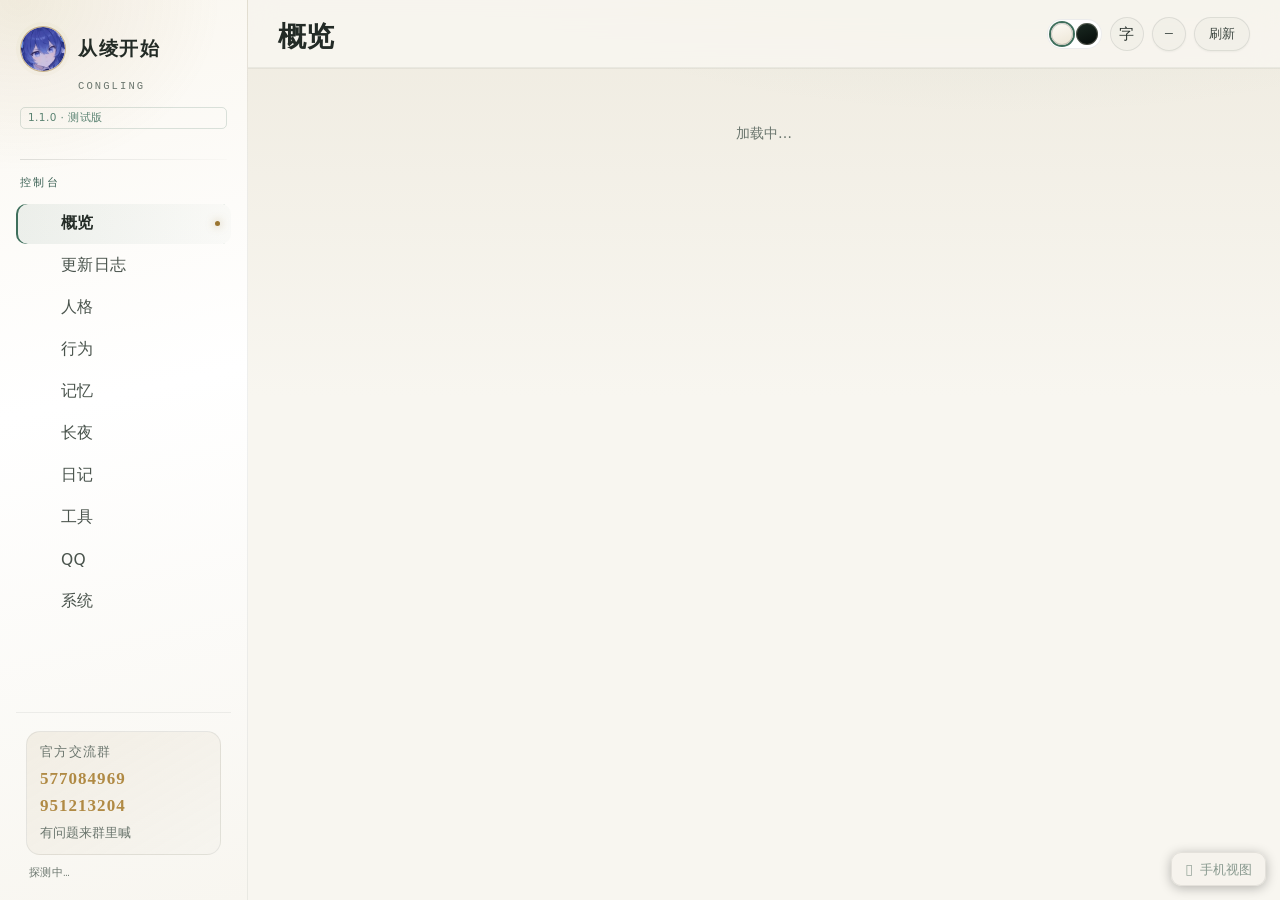
==== commit 14f7d44e: "1.1.0 测试版：稳定性修复与界面可用性 主要修的是「能用」到「稳」之间那批问题：  - 后台任务托管：裸 create_task 改成统一持有引用，退出按固定顺序回收 - 独立心跳：精力补算从小时" ====
--- a/pages/fromling/index.html
+++ b/pages/fromling/index.html
@@ -1,13 +1,43 @@
 <!DOCTYPE html>
-<html lang="zh-CN">
+<html data-layout="desktop" lang="zh-CN" data-ui="night">
 <head>
   <meta charset="utf-8" />
-  <meta name="viewport" content="width=device-width, initial-scale=1" />
+  <meta name="viewport" content="width=device-width, initial-scale=1, viewport-fit=cover" />
   <script src="/api/plugin/page/bridge-sdk.js"></script>
   <link rel="stylesheet" href="./style.1029c.css" />
   <link rel="stylesheet" href="./theme-v6.1029c.css" />
-  <!-- 夜航手账：全量皮肤，只在 data-ui="night" 时生效 -->
-  <link rel="stylesheet" href="./night.1029c.css" />
+  <!-- 两套皮肤都挂着，靠 link.disabled 互斥，切换时不闪 -->
+  <link rel="stylesheet" href="./night.1029c.css" id="cg-skin-night" />
+  <link rel="stylesheet" href="./night-light.1031.css" id="cg-skin-day" />
+  <link rel="stylesheet" href="./skin-switch.1031.css" />
+  <link rel="stylesheet" href="./diarybook.css" />
+  <link rel="stylesheet" href="./responsive.css" />
+  <script>
+    /* 首屏定皮肤：必须在 CSS 之后、body 之前跑，否则会先闪一下深色 */
+    (function () {
+      try {
+        var s = new URLSearchParams(location.search).get("skin") || localStorage.getItem("congling.skin") || "day";
+        if (s !== "day" && s !== "night") s = "day";
+        document.documentElement.dataset.skin = s;
+        var d = document.getElementById("cg-skin-night");
+        var l = document.getElementById("cg-skin-day");
+        if (d) d.disabled = s !== "night";
+        if (l) l.disabled = s !== "day";
+      } catch (e) {}
+    })();
+  </script>
+  <script>
+    /* 默认桌面视图：整页按比例缩放，媒体查询全部挂 html[data-layout="mobile"]，
+       所以这里是 desktop 时不会触发手机布局。切换按钮在侧栏底部。 */
+    (function () {
+      try {
+        var m = localStorage.getItem("congling.layout") || "desktop";
+        document.documentElement.dataset.layout = m;
+      } catch (e) {
+        document.documentElement.dataset.layout = "desktop";
+      }
+    })();
+  </script>
 </head>
 <body>
   <div class="app">
@@ -20,18 +50,19 @@
           <span class="brand-cn">从绫开始</span>
         </span>
         <span class="brand-en">congling</span>
+        <span class="brand-ver" title="当前版本">1.1.0 · 测试版</span>
       </div>
       <nav id="nav">
-        <button class="nav-item is-active" data-view="overview">概览</button>
-        <button class="nav-item" data-view="changelog">更新日志</button>
-        <button class="nav-item" data-view="persona">人格</button>
-        <button class="nav-item" data-view="behavior">行为</button>
-        <button class="nav-item" data-view="memory">记忆</button>
-        <button class="nav-item" data-view="night">长夜</button>
-        <button class="nav-item" data-view="diary">日记</button>
-        <button class="nav-item" data-view="tools">工具</button>
-        <button class="nav-item" data-view="qq">QQ</button>
-        <button class="nav-item" data-view="system">系统</button>
+        <button class="nav-item is-active" data-view="overview" data-short="概览">概览</button>
+        <button class="nav-item" data-view="changelog" data-short="更新">更新日志</button>
+        <button class="nav-item" data-view="persona" data-short="人格">人格</button>
+        <button class="nav-item" data-view="behavior" data-short="行为">行为</button>
+        <button class="nav-item" data-view="memory" data-short="记忆">记忆</button>
+        <button class="nav-item" data-view="night" data-short="长夜">长夜</button>
+        <button class="nav-item" data-view="diary" data-short="日记">日记</button>
+        <button class="nav-item" data-view="tools" data-short="工具">工具</button>
+        <button class="nav-item" data-view="qq" data-short="QQ">QQ</button>
+        <button class="nav-item" data-view="system" data-short="系统">系统</button>
       </nav>
       <div class="side-foot">
         <button class="group-card" id="group-card" type="button" title="点一下复制群号">
@@ -62,7 +93,12 @@
     </main>
   </div>
   <!-- night.js 要先于 app.js 执行：app.js 的 render 会在这里找 nj* 函数 -->
+  <button class="layout-toggle" id="layout-toggle" type="button" title="切换桌面 / 手机视图">
+    <span class="layout-toggle-icon">▭</span><span class="layout-toggle-text">手机视图</span>
+  </button>
+  <script src="./layout-toggle.js" defer></script>
   <script src="./night.1029c.js" defer></script>
   <script src="./app.1029c.js" defer></script>
+  <script src="./skin-switch.1031.js" defer></script>
 </body>
 </html>
--- a/pages/fromling/style.1029c.css
+++ b/pages/fromling/style.1029c.css
@@ -86,7 +86,7 @@
 .app {
   display: grid;
   grid-template-columns: 188px 1fr;
-  min-height: 100vh;
+  min-height: 100dvh;
 }
 
 /* ---------------------------------------------------------------- 侧栏 */
@@ -362,20 +362,7 @@
 .compat-cell .k { font-size: 14px; color: var(--ink-soft); letter-spacing: .08em; }
 .compat-cell .v { font-size: 15px; margin-top: 4px; }
 
-@media (max-width: 720px) {
-  .app { grid-template-columns: 1fr; }
-  .side {
-    border-right: 0;
-    border-bottom: 1px solid var(--line);
-    padding: 16px;
-    gap: 14px;
-  }
-  nav { flex-direction: row; flex-wrap: wrap; }
-  .nav-item { border-left: 0; border-bottom: 2px solid transparent; }
-  .nav-item.is-active { border-bottom-color: var(--accent); }
-  .side-foot { display: none; }
-  .main { padding: 18px; }
-}
+
 
 
 /* ---------------------------------------------------------------- 人设来源 */
@@ -536,11 +523,7 @@
   border-top: 1px solid var(--line);
 }
 
-@media (max-width: 900px) {
-  .settings-shell { grid-template-columns: 1fr; }
-  .settings-toc { display: none; }
-  .cfg-row { grid-template-columns: 1fr; gap: 8px; }
-}
+
 
 
 /* ---------------------------------------------------------------- 配置卡 */
@@ -637,11 +620,7 @@
 }
 
 /* 侧栏在窄屏换行时保持紧凑 */
-@media (max-width: 720px) {
-  .nav-item { padding: 6px 8px; font-size: 14.5px; }
-  .entry-grid { grid-template-columns: 1fr 1fr; }
-  .cfg-foot { flex-wrap: wrap; }
-}
+
 
 /* ---------------------------------------------------------------- 记忆页 */
 .mem-stats {
@@ -682,7 +661,7 @@
 
 .mem-body {
   /* 记忆区自己是个小窗，高度贴着视口算，主页面不再被它撑长 */
-  --mem-view: calc(100vh - 336px);
+  --mem-view: calc(100dvh - 336px);
   --mem-view-min: 260px;
   display: grid;
   grid-template-columns: 216px minmax(0, 1fr);
@@ -812,18 +791,7 @@
 .mem-forget { margin-left: auto; font-size: 14px; }
 .mem-text { margin: 0; font-size: 15.5px; line-height: 1.7; }
 
-@media (max-width: 860px) {
-  .mem-stats { grid-template-columns: repeat(2, minmax(0, 1fr)); }
-  .mem-body { --mem-view: calc(100vh - 380px); grid-template-columns: 1fr; }
-  .mem-sessions {
-    flex-direction: row;
-    flex-wrap: wrap;
-    position: static;
-    max-height: none;
-    overflow: visible;
-  }
-  .mem-list { min-height: 180px; }
-}
+
 
 
 /* ================================================================
@@ -851,7 +819,7 @@
 .side {
   position: sticky;
   top: 0;
-  height: 100vh;
+  height: 100dvh;
   padding: 24px 14px 18px;
   gap: 22px;
   border-right: 0;
@@ -1509,43 +1477,14 @@
 .view > *:nth-child(4) { animation-delay: .1s; }
 .view > *:nth-child(5) { animation-delay: .13s; }
 
-@media (prefers-reduced-motion: reduce) {
-  .view > * { animation: none; }
-  * { transition: none !important; }
-}
+
 
 /* ---------------------------------------------------------------- 窄屏 */
-@media (max-width: 1180px) {
-  .main { padding: 0 24px 56px; }
-  .head { margin: 0 -24px 20px; padding: 18px 24px 14px; }
-}
-
-@media (max-width: 980px) {
-  .entry-grid { grid-template-columns: repeat(2, minmax(0, 1fr)); }
-}
-
-@media (max-width: 720px) {
-  .app { grid-template-columns: 1fr; }
-  .side {
-    position: static;
-    height: auto;
-    padding: 18px 14px 14px;
-    border-radius: 0 0 var(--radius-lg) var(--radius-lg);
-  }
-  nav { flex-direction: row; flex-wrap: wrap; gap: 6px; }
-  .nav-item { padding: 7px 13px; }
-  .nav-item::before { display: none; }
-  .nav-item.is-active { padding-left: 13px; }
-  .side-foot { display: none; }
-  .main { padding: 0 16px 48px; }
-  .head { margin: 0 -16px 18px; padding: 16px 16px 12px; }
-  .grid-stats { grid-template-columns: 1fr 1fr; gap: 10px; }
-  .mem-stats { grid-template-columns: 1fr 1fr; }
-  .entry-grid { grid-template-columns: 1fr; }
-  .mem-toolbar { flex-wrap: wrap; }
-  .mem-toolbar .grow { flex-basis: 100%; }
-  table.list { border-spacing: 0 5px; }
-}
+
+
+
+
+
 
 
 /* ---------------------------------------------------------------- 二次微调 */
@@ -1700,14 +1639,12 @@
   flex: none;
 }
 
-@media (max-width: 720px) {
-  .notice { font-size: 13.5px; padding: 6px 12px; margin-top: 10px; }
-}
+
 
 
 /* 声明条要的顶部间距交给父级，避免 margin 塌陷贴到视口边 */
 .main { padding-top: 16px; }
-@media (max-width: 720px) { .main { padding-top: 12px; } }
+
 
 /* ================================================================
    简约微调 2026-10-24
@@ -2071,17 +2008,7 @@
 
 .unread-text { color: var(--ink-soft); line-height: 1.6; }
 
-@media (max-width: 720px) {
-  .night-hero {
-    grid-template-columns: 1fr;
-    grid-template-areas:
-      "main"
-      "energy"
-      "acts";
-    padding: 18px;
-  }
-  .hero-energy { max-width: none; }
-}
+
 
 
 /* ---- 长夜页内的二级标签 ---- */
@@ -3413,10 +3340,7 @@
   font-size: 12px;
   opacity: .55;
 }
-@media (max-width: 560px) {
-  .join-nos span { font-size: 22px; }
-  .join-card h2 { font-size: 20px; }
-}
+
 
 
 /* 导入页的拖放区：拖文件进来时整块变色，给明确反馈 */
--- a/pages/fromling/night.1029c.css
+++ b/pages/fromling/night.1029c.css
@@ -113,7 +113,7 @@
    ================================================================== */
 :root[data-ui="night"] .app {
   grid-template-columns: 248px minmax(0, 1fr);
-  min-height: 100vh;
+  min-height: 100dvh;
   background: transparent;
 }
 
@@ -121,7 +121,7 @@
   position: sticky;
   top: 0;
   align-self: start;
-  height: 100vh;
+  height: 100dvh;
   overflow-y: auto;
   padding: 26px 16px 18px;
   gap: 0;
@@ -882,8 +882,8 @@
   width: 15px;
   height: 15px;
   color: #6c7d72;
-  opacity: 0;
-  transform: translateX(-3px);
+  opacity: 1;
+  transform: none;
   transition: .18s var(--ease);
 }
 .nj-entry:hover .nj-entry-go { opacity: 1; transform: none; color: var(--nj-gold); }
@@ -1111,7 +1111,7 @@
   display: flex;
   flex-direction: column;
   min-height: 0;
-  height: clamp(380px, calc(100vh - 316px), 660px);
+  height: clamp(380px, calc(100dvh - 316px), 660px);
   padding: 14px 16px 12px;
 }
 .nj-mem-card .nj-card-head { flex: none; padding: 0 2px; }
@@ -2038,109 +2038,15 @@
 /* ==================================================================
    八、响应式
    ================================================================== */
-@media (max-width: 1280px) {
-  :root[data-ui="night"] .view { padding: 20px 24px 48px; }
-  :root[data-ui="night"] .head { padding: 14px 24px; }
-  :root[data-ui="night"] .subtabs { margin: 16px 24px 0; max-width: calc(100% - 48px); }
-  .nj-cols { grid-template-columns: minmax(0, 1fr) 320px; }
-  .nj-hero { grid-template-columns: minmax(0, 1fr) 340px; }
-}
-
-@media (max-width: 1180px) {
-  :root[data-ui="night"] .app { grid-template-columns: 216px minmax(0, 1fr); }
-  :root[data-ui="night"] .side { padding: 22px 12px 16px; }
-  .nj-cols { grid-template-columns: minmax(0, 1fr); }
-  .nj-aff { max-width: none; }
-  .nj-mem-body { grid-template-columns: 200px minmax(0, 1fr); }
-  .nj-mem-side { grid-column: 1 / -1; flex-direction: row; }
-  .nj-mem-side > * { flex: 1; }
-  .nj-split { grid-template-columns: 250px minmax(0, 1fr); }
-  .nj-night-hero { grid-template-columns: minmax(0, 1fr) 260px; }
-  .nj-night-bottom { grid-template-columns: 1fr 1fr; }
-  .nj-cells { grid-template-columns: repeat(2, minmax(0, 1fr)); }
-}
-
-@media (max-width: 960px) {
-  :root[data-ui="night"] .app { grid-template-columns: 1fr; }
-  :root[data-ui="night"] .side {
-    position: static;
-    height: auto;
-    flex-direction: column;
-    padding: 16px 18px 14px;
-    border-right: 0;
-    border-bottom: 1px solid rgba(243, 238, 227, .09);
-  }
-  :root[data-ui="night"] .brand { flex-direction: row; align-items: center; padding: 0; gap: 12px; }
-  :root[data-ui="night"] .brand-en { padding-left: 0; }
-  :root[data-ui="night"] #nav {
-    flex-direction: row;
-    flex-wrap: wrap;
-    gap: 4px;
-    margin-top: 14px;
-  }
-  :root[data-ui="night"] #nav::before,
-  :root[data-ui="night"] #nav::after { display: none; }
-  :root[data-ui="night"] .nav-item {
-    grid-template-columns: 20px auto;
-    height: 36px;
-    padding: 0 12px;
-    width: auto;
-  }
-  :root[data-ui="night"] .nav-item::after { display: none; }
-  :root[data-ui="night"] .side-foot { display: flex; gap: 10px; align-items: center; margin-top: 12px; padding-top: 12px; }
-  :root[data-ui="night"] .group-card { margin: 0; flex: 1; }
-  .nj-persona { margin: 0; flex: 1; }
-  :root[data-ui="night"] #compat-line { display: none; }
-  :root[data-ui="night"] .head { position: static; }
-  .nj-hero { grid-template-columns: minmax(0, 1fr); }
-  .nj-quote { margin: 0 12px 12px; }
-  .nj-strip { grid-template-columns: 1fr 1fr; }
-  .nj-mem-stats { grid-template-columns: 1fr 1fr; }
-  .nj-mem-body { grid-template-columns: minmax(0, 1fr); }
-  .nj-mem-side { flex-direction: column; }
-  .nj-mem-card { height: clamp(340px, 58vh, 520px); }
-  .nj-list-scroll { max-height: 340px; }
-  .nj-session-col { max-height: 320px; overflow-y: auto; }
-  .nj-split { grid-template-columns: minmax(0, 1fr); }
-  .nj-person-list { max-height: 320px; }
-  .nj-night-hero { grid-template-columns: minmax(0, 1fr); padding: 22px; }
-  .nj-ring-wrap { order: -1; }
-  .nj-night-bottom { grid-template-columns: minmax(0, 1fr); }
-  .nj-toolbar { flex-wrap: wrap; }
-  .nj-search { flex: 1 1 100%; }
-  .nj-modes { grid-template-columns: minmax(0, 1fr); }
-  .nj-feed-row { grid-template-columns: 48px 60px minmax(0, 1fr); }
-}
-
-@media (max-width: 640px) {
-  :root[data-ui="night"] .view { padding: 16px 14px 40px; }
-  :root[data-ui="night"] .head { padding: 12px 14px; }
-  :root[data-ui="night"] #title { font-size: 24px; }
-  :root[data-ui="night"] .subtabs { margin: 12px 14px 0; max-width: calc(100% - 28px); overflow-x: auto; }
-  .nj-h1 { font-size: 27px; }
-  .nj-hero-main { padding: 18px 20px; }
-  .nj-strip, .nj-mem-stats { grid-template-columns: 1fr 1fr; }
-  .nj-grid { grid-template-columns: minmax(0, 1fr); }
-  .nj-stat-row b { font-size: 24px; }
-  .nj-ring, .nj-ring svg { width: 176px; height: 176px; }
-  .nj-night-hero { padding: 18px 16px; }
-  .nj-cells { grid-template-columns: minmax(0, 1fr); }
-  .nj-kv-grid { grid-template-columns: minmax(0, 1fr); }
-  :root[data-ui="night"] .cfg-row { grid-template-columns: minmax(0, 1fr); gap: 8px; }
-  :root[data-ui="night"] .cfg-row > div:last-child { justify-content: flex-start; }
-  :root[data-ui="night"] .cfg-head { flex-direction: column; gap: 4px; }
-  :root[data-ui="night"] .cfg-head p { margin-left: 0; text-align: left; max-width: none; }
-  .nj-tl-date b { font-size: 18px; }
-}
-
-@media (prefers-reduced-motion: reduce) {
-  :root[data-ui="night"] *,
-  :root[data-ui="night"] *::before,
-  :root[data-ui="night"] *::after {
-    animation: none !important;
-    transition: none !important;
-  }
-}
+
+
+
+
+
+
+
+
+
 
 
 /* ==================================================================
@@ -2277,9 +2183,7 @@
   -webkit-tap-highlight-color: transparent;
 }
 /* 触屏设备上再放大一档，手指点得准 */
-@media (pointer: coarse) {
-  :root[data-ui="night"] .aff-ops button { min-width: 40px; min-height: 40px; font-size: 17px; }
-}
+
 :root[data-ui="night"] .aff-ops button:hover { color: var(--nj-gold-2); border-color: var(--nj-gold); }
 :root[data-ui="night"] .aff-ops button:disabled { opacity: .35; cursor: default; }
 
@@ -2289,15 +2193,15 @@
    现在把壳固定在视口上，滚动交给页面内部，主体块撑满剩余高度。
    ================================================================== */
 :root[data-ui="night"] .app {
-  height: 100vh;
-  min-height: 100vh;
+  height: 100dvh;
+  min-height: 100dvh;
   overflow: hidden;
 }
 :root[data-ui="night"] .main {
   display: flex;
   flex-direction: column;
   min-height: 0;
-  max-height: 100vh;
+  max-height: 100dvh;
   overflow: hidden;
   padding-bottom: 0;
 }
@@ -2333,12 +2237,7 @@
 }
 
 /* 只剩一栏时（窄屏）不要硬撑，避免把内容压扁 */
-@media (max-width: 1080px) {
-  :root[data-ui="night"] .nj-mem-body,
-  :root[data-ui="night"] .nj-split { align-items: start; }
-  :root[data-ui="night"] .nj-mem-body > *,
-  :root[data-ui="night"] .nj-split > * { max-height: none; }
-}
+
 
 /* ==================================================================
    日记（0.7.0 · 第 6 条）
@@ -2438,7 +2337,7 @@
   color: var(--nj-ink-4);
   font-size: 11.5px;
   cursor: pointer;
-  opacity: 0;
+  opacity: 1;
   transition: opacity .16s var(--ease);
 }
 :root[data-ui="night"] .nj-diary:hover .nj-diary-del { opacity: 1; }
@@ -2670,16 +2569,7 @@
   font-size: 10.5px;
   color: var(--nj-ink-4);
 }
-@media (max-width: 1080px) {
-  :root[data-ui="night"] .nj-herobar {
-    grid-template-columns: minmax(0, 1fr);
-    gap: 14px;
-    padding: 18px 18px 16px;
-  }
-  :root[data-ui="night"] .nj-herobar-side { align-items: flex-start; }
-  :root[data-ui="night"] .nj-herobar-stats { grid-template-columns: repeat(4, minmax(0, 1fr)); text-align: left; width: 100%; }
-  :root[data-ui="night"] .nj-herobar-pattern { width: 96px; height: 96px; opacity: .09; }
-}
+
 
 /* ==================================================================
    0.7.0 · 自定义确认框（iframe 里 window.confirm 会被静默拦掉）
@@ -2746,7 +2636,7 @@
   border-radius: 3px;
 }
 /* 记忆库：让三栏正好等于内容区剩下的高度，时间轴在框里滚。
-   高度不能再拿 100vh 去猜——猜大了整个卡片就伸出可视区，
+   高度不能再拿 100dvh 去猜——猜大了整个卡片就伸出可视区，
    看起来就像「时间轴变成很长一条」。 */
 :root[data-ui="night"] .nj-page-body.is-mem {
   display: flex;
@@ -2780,13 +2670,7 @@
   border-radius: 3px;
 }
 /* 可视高度太小时（笔记本半屏那种），别死撑，退回自然高度由外层滚 */
-@media (max-height: 620px) {
-  :root[data-ui="night"] .nj-page-body.is-mem { display: block; }
-  :root[data-ui="night"] .nj-page-body.is-mem .nj-mem-card,
-  :root[data-ui="night"] .nj-page-body.is-mem .nj-session-col {
-    height: clamp(320px, 70vh, 520px);
-  }
-}
+
 :root[data-ui="night"] .nj-mem-card .nj-scroll { min-height: 0; }
 /* 这里必须给「确定的高度」而不是 max-height：
    卡是 flex column，中间滚动区用 max-height 时高度不确定，
@@ -2811,22 +2695,7 @@
 :root[data-ui="night"] .nj-ev { min-width: 0; overflow-wrap: anywhere; }
 :root[data-ui="night"] .nj-ev p { overflow-wrap: anywhere; }
 /* 窄一点就别硬摆三栏：直接竖着排，谁也压不到谁 */
-@media (max-width: 1220px) {
-  :root[data-ui="night"] .nj-mem-body { grid-template-columns: minmax(0, 1fr); }
-  :root[data-ui="night"] .nj-mem-side { flex-direction: row; flex-wrap: wrap; }
-  :root[data-ui="night"] .nj-mem-side > .nj-card { flex: 1 1 280px; }
-  /* 单列时别再让卡片去分剩余高度：会被压成只剩个标题壳，
-     改成各自给个高度，整页交给外层滚 */
-  :root[data-ui="night"] .nj-page-body.is-mem { display: block; }
-  :root[data-ui="night"] .nj-page-body.is-mem .nj-mem-card,
-  :root[data-ui="night"] .nj-page-body.is-mem .nj-session-col {
-    height: clamp(320px, 56vh, 460px);
-  }
-  :root[data-ui="night"] .nj-page-body.is-mem .nj-mem-side {
-    height: auto;
-    overflow: visible;
-  }
-}
+
 
 /* 0.7.0 · 轻提示（替代 alert：iframe 里 alert 会被沙箱吞掉） */
 .nj-toast-box {
@@ -3062,13 +2931,8 @@
 /* 记忆库顶上那排数字：窄一点的窗口会顶出格子，两列排放 */
 :root[data-ui="night"] .nj-ms { overflow: hidden; }
 :root[data-ui="night"] .nj-ms .note { overflow: hidden; text-overflow: ellipsis; }
-@media (max-width: 1240px) {
-  :root[data-ui="night"] .nj-mem-stats { grid-template-columns: repeat(2, minmax(0, 1fr)); }
-}
-@media (max-width: 720px) {
-  :root[data-ui="night"] .nj-mem-stats { grid-template-columns: minmax(0, 1fr); }
-  :root[data-ui="night"] .nj-page-body { padding: 12px 10px 14px; }
-}
+
+
 
 /* ==================================================================
    记忆库：底下那两条（记忆设置 / 归档消息）收一收，
@@ -3143,7 +3007,7 @@
 }
 /* 右边「记住的事」这个框：固定高度、框内滚，条数再多也不撑破页面 */
 :root[data-ui="night"] .nj-page-body.is-sessions .nj-list-scroll {
-  height: clamp(260px, calc(100vh - 470px), 560px);
+  height: clamp(260px, calc(100dvh - 470px), 560px);
   max-height: none;
   overflow-y: auto;
   overscroll-behavior: contain;
@@ -3265,3 +3129,121 @@
   color: #0e1713;
   box-shadow: 0 12px 34px rgba(0, 0, 0, .55), 0 0 0 1px rgba(243, 238, 227, .12);
 }
+
+/* 桌面 / 手机视图切换按钮：固定右下角
+   不能放在 .side-foot 里——手机模式下整个侧栏底部是 display:none，
+   按钮会跟着一起消失，切过去就切不回来了。 */
+.layout-toggle {
+  position: fixed; right: 14px; bottom: 14px; z-index: 9990;
+  display: inline-flex; align-items: center; gap: 7px;
+  padding: 9px 13px;
+  border: 1px solid var(--line, #2a3a33); border-radius: 10px;
+  background: color-mix(in srgb, var(--bg, #101713) 88%, transparent);
+  backdrop-filter: blur(6px);
+  color: var(--ink-3, #8a9a90);
+  font: inherit; font-size: 13px; line-height: 1; cursor: pointer;
+  box-shadow: 0 2px 12px rgba(0,0,0,.28);
+  transition: color .15s ease, border-color .15s ease;
+}
+.layout-toggle:hover { color: var(--accent, #9bc4b1); border-color: var(--accent, #9bc4b1); }
+.layout-toggle-icon { font-size: 14px; line-height: 1; opacity: .85; }
+@media (pointer: coarse) {
+  .layout-toggle { padding: 11px 15px; font-size: 14px; }
+}
+
+/* 好感榜的删除按钮：跟加减并排，颜色压暗一点，避免误点 */
+:root[data-ui="night"] .aff-ops .aff-del { color: var(--nj-ink-4, #5c6b62); font-size: 14px; }
+:root[data-ui="night"] .aff-ops .aff-del:hover { color: var(--nj-rose, #c96a6a); border-color: var(--nj-rose, #c96a6a); }
+
+/* 梦境卡里的「补发」标记：这段是开机后补的，不是当场做的，颜色区分一下 */
+.nj-dream-tags .is-backfilled {
+  border-color: var(--nj-gold, #b79b62);
+  color: var(--nj-gold, #b79b62);
+  opacity: .9;
+}
+
+/* ---- 版本块：一级是子标签（问题与修复 / 新功能 / 下次更新），
+   里面再按版本分块。版本号给足字号，别缩在一行小字里。 ---- */
+.cl-ver {
+  margin: 0 0 34px;
+  padding-top: 6px;
+}
+.cl-ver-head {
+  display: flex;
+  align-items: baseline;
+  gap: 14px;
+  flex-wrap: wrap;
+  margin: 0 0 14px;
+  padding-bottom: 10px;
+  border-bottom: 1px solid var(--line, rgba(255,255,255,.14));
+}
+.cl-ver-num {
+  font-size: calc(26px * var(--cl-fs, 1));
+  font-weight: 600;
+  letter-spacing: .01em;
+  color: var(--accent, #c8a86a);
+  line-height: 1.1;
+}
+.cl-ver-tag {
+  font-size: calc(13px * var(--cl-fs, 1));
+  letter-spacing: .08em;
+  opacity: .55;
+}
+.cl-ver-date {
+  margin-left: auto;
+  font-size: calc(12.5px * var(--cl-fs, 1));
+  font-family: ui-monospace, monospace;
+  letter-spacing: .06em;
+  opacity: .45;
+}
+.cl-ver-lead {
+  margin: 0 0 16px;
+  font-size: calc(14.5px * var(--cl-fs, 1));
+  line-height: 1.85;
+  opacity: .78;
+}
+.cl-ver.latest .cl-ver-num { color: var(--accent, #c8a86a); }
+.cl-ver.older { opacity: .9; }
+
+/* 条目正文稍微放大一点，之前 12.5 偏小 */
+.cl-list > li > b {
+  display: block;
+  font-size: calc(14.5px * var(--cl-fs, 1));
+  font-weight: 600;
+  margin-bottom: 5px;
+}
+.cl-list > li > span {
+  display: block;
+  font-size: calc(13.5px * var(--cl-fs, 1));
+  line-height: 1.85;
+  opacity: .8;
+}
+
+/* 手机模式下底部有一条固定在底部的导航，切换按钮原来也贴在 bottom:14px，
+   两者叠在一起看不清。这里把它抬到导航上方。 */
+:root[data-ui="night"][data-layout="mobile"] .layout-toggle {
+  bottom: calc(66px + env(safe-area-inset-bottom));
+  right: 12px;
+  padding: 8px 12px;
+  font-size: 12.5px;
+}
+@media (max-width: 599px) {
+  :root[data-ui="night"][data-layout="mobile"] .layout-toggle {
+    bottom: calc(64px + env(safe-area-inset-bottom));
+  }
+}
+
+/* 侧边栏版本标识：跟在 congling 下面，小号、带框，不抢主标题 */
+.brand-ver {
+  display: inline-block;
+  margin-top: 6px;
+  padding: 2px 7px;
+  border: 1px solid var(--accent-line, rgba(200, 168, 106, .38));
+  border-radius: 5px;
+  font-size: 10.5px;
+  line-height: 1.5;
+  letter-spacing: .04em;
+  color: var(--accent, #c8a86a);
+  opacity: .85;
+  white-space: nowrap;
+}
--- a/pages/fromling/night-light.1031.css
+++ b/pages/fromling/night-light.1031.css
@@ -0,0 +1,3379 @@
+/* 从绫开始 · 浅色皮肤（夜航手账的日间版）
+   由 night.css 全量换色生成，选择器与结构完全一致，只改颜色。
+   加载顺序要在 night.css 之后（或直接替代它）。 */
+
+/* ==================================================================
+   从绫开始 · 夜航手账（全量皮肤）
+   只对 <html data-ui="night"> 生效。
+   载入顺序：style.css（底盘）→ theme-v6.css（三套版式）→ night.css（本文件）
+   设计基准：1440×900，正文 15.5px，主叙事 34px，页面标题 28px，卡片标题 22px
+   深松绿 + 暖纸白 + 暖金；图形全部用 CSS / 内联 SVG，不引外部字体和图片
+   ================================================================== */
+
+:root[data-ui="night"] {
+  /* ---- 夜航色板 ---- */
+  --nj-bg: #f5f3ec;
+  --nj-app: #f8f6f0;
+  --nj-app-2: #efebe0;
+  --nj-surface: #ffffff;
+  --nj-surface-2: #faf7f0;
+  --nj-surface-3: #f3efe5;
+
+  --nj-ink: #232b26;
+  --nj-ink-2: #3b453f;
+  --nj-ink-3: #6b766e;
+  --nj-ink-4: #6b766e;
+
+  --nj-line: rgba(35, 43, 38, 0.085);
+  --nj-line-2: rgba(35, 43, 38, 0.1445);
+  --nj-line-3: rgba(35, 43, 38, 0.051);
+
+  --nj-accent: #4a7c68;
+  --nj-accent-2: #56897a;
+  --nj-accent-soft: rgba(63, 111, 92, 0.12);
+
+  --nj-gold: #9a7530;
+  --nj-gold-2: #b08a44;
+  --nj-gold-soft: rgba(154, 117, 48, 0.13);
+
+  --nj-rose: #a0555f;
+  --nj-rose-soft: rgba(160, 85, 95, 0.12);
+  --nj-violet: #6d5f96;
+  --nj-violet-soft: rgba(109, 95, 150, 0.12);
+
+  --nj-cream: #232b26;
+  --nj-night: #f5f3ec;
+
+  --nj-sans: "Microsoft YaHei UI", "PingFang SC", "Noto Sans CJK SC", "Segoe UI", system-ui, sans-serif;
+  --nj-serif: Georgia, "Songti SC", "SimSun", serif;
+  --nj-mono: "Cascadia Mono", "SFMono-Regular", Consolas, "Liberation Mono", monospace;
+
+  --nj-shadow: 0 18px 40px -30px rgba(35, 43, 38, 0.18);
+  --nj-shadow-sm: 0 2px 4px rgba(35, 43, 38, 0.05), 0 14px 28px -24px rgba(35, 43, 38, 0.18);
+
+  /* 字号阶梯（硬约束：正文 ≥15.5，说明 ≥14，元信息 ≥13） */
+  --nj-fs-display: 34px;
+  --nj-fs-page: 28px;
+  --nj-fs-card: 22px;
+  --nj-fs-module: 17px;
+  --nj-fs-body: 15.5px;
+  --nj-fs-body-lg: 16px;
+  --nj-fs-sub: 14px;
+  --nj-fs-meta: 13px;
+  --nj-fs-micro: 12px;
+
+  /* 把底盘变量对齐过来，复用组件（配置卡/输入框/表格）不会再串色 */
+  --bg: #f5f3ec;
+  --bg-2: #f8f6f0;
+  --bg-soft: #efebe0;
+  --panel: #ffffff;
+  --panel-2: #faf7f0;
+  --ink: #232b26;
+  --ink-soft: #3b453f;
+  --ink-faint: #6b766e;
+  --line: rgba(35, 43, 38, 0.085);
+  --line-soft: rgba(35, 43, 38, 0.0553);
+  --side-bg: #f8f6f0;
+  --side-bg-2: #efebe0;
+  --accent: #4a7c68;
+  --accent-2: #56897a;
+  --accent-soft: rgba(63, 111, 92, 0.12);
+  --accent-line: rgba(63, 111, 92, 0.26);
+  --warn: #9a7530;
+  --warn-soft: rgba(154, 117, 48, 0.13);
+  --violet: #6d5f96;
+  --violet-soft: rgba(109, 95, 150, 0.12);
+  --radius: 14px;
+  --radius-sm: 10px;
+  --radius-lg: 18px;
+
+  /* 让原生的时间选择器、下拉列表、滚动条跟着深色走 */
+  color-scheme: dark;
+}
+
+/* 只在用户没挑字体时接管字体栈，别把字体选择器吃掉 */
+:root[data-ui="night"]:not([data-font]) body {
+  font-family: var(--nj-sans);
+  font-size: var(--nj-fs-body);
+}
+
+:root[data-ui="night"] body {
+  background:
+    radial-gradient(1100px 620px at 6% -8%, rgba(58, 96, 83, 0.17), transparent 62%),
+    radial-gradient(900px 500px at 102% 1%, rgba(154, 117, 48, 0.1), transparent 58%),
+    radial-gradient(900px 700px at 50% 100%, rgba(243, 239, 229, 0.16), transparent 65%),
+    linear-gradient(180deg, #f5f3ec 0%, #f5f3ec 44%, #f5f3ec 100%);
+  background-attachment: fixed;
+  color: var(--nj-ink);
+  font-size: var(--nj-fs-body);
+  line-height: 1.62;
+}
+
+:root[data-ui="night"] ::selection { background: rgba(154, 117, 48, 0.3); color: #232b26; }
+:root[data-ui="night"] :focus-visible { outline: 3px solid rgba(63, 111, 92, 0.34); outline-offset: 2px; }
+
+/* ==================================================================
+   一、壳层：书脊 / 顶栏 / 内容区
+   ================================================================== */
+:root[data-ui="night"] .app {
+  grid-template-columns: 248px minmax(0, 1fr);
+  min-height: 100dvh;
+  background: transparent;
+}
+
+:root[data-ui="night"] .side {
+  position: sticky;
+  top: 0;
+  align-self: start;
+  height: 100dvh;
+  overflow-y: auto;
+  padding: 26px 16px 18px;
+  gap: 0;
+  border-right: 1px solid rgba(35, 43, 38, 0.0495);
+  background:
+    radial-gradient(280px 240px at 8% 0%, rgba(154, 117, 48, 0.1), transparent 72%),
+    linear-gradient(168deg, #faf7f0 0%, #ffffff 44%, #f8f6f0 100%);
+  box-shadow: none;
+  z-index: 3;
+}
+:root[data-ui="night"] .side::-webkit-scrollbar { width: 0; }
+
+:root[data-ui="night"] .brand {
+  flex-direction: column;
+  gap: 6px;
+  padding: 0 4px 4px;
+}
+:root[data-ui="night"] .brand-row { gap: 12px; }
+:root[data-ui="night"] .brand-mark {
+  width: 46px;
+  height: 46px;
+  flex: 0 0 46px;
+  border-radius: 50%;
+  border: 1px solid rgba(154, 117, 48, 0.46);
+  background:
+    radial-gradient(circle at 32% 26%, rgba(170, 132, 62, 0.18), rgba(154, 117, 48, 0.02));
+  box-shadow: 0 0 0 4px rgba(154, 117, 48, 0.03), inset 0 0 20px rgba(154, 117, 48, 0.06);
+  overflow: hidden;
+  padding: 0;
+}
+:root[data-ui="night"] .brand-mark img { border-radius: 50%; width: 100%; height: 100%; object-fit: cover; }
+:root[data-ui="night"] .brand:hover .brand-mark {
+  transform: none;
+  border-color: rgba(170, 132, 62, 0.7);
+  box-shadow: 0 0 0 5px rgba(154, 117, 48, 0.05), inset 0 0 24px rgba(154, 117, 48, 0.1);
+}
+:root[data-ui="night"] .brand-cn {
+  font-family: var(--nj-serif);
+  font-size: 19px;
+  font-weight: 600;
+  letter-spacing: .08em;
+  color: var(--nj-cream);
+  line-height: 1.2;
+}
+:root[data-ui="night"] .brand-en {
+  font-family: var(--nj-mono);
+  font-size: 10.5px;
+  letter-spacing: .2em;
+  text-transform: uppercase;
+  color: #6b766e;
+  padding-left: 58px;
+}
+
+/* 导航：01–08 编号 + 金色选中条 */
+:root[data-ui="night"] #nav {
+  display: flex;
+  flex-direction: column;
+  gap: 2px;
+  margin-top: 26px;
+}
+:root[data-ui="night"] #nav::before {
+  content: "控制台";
+  display: flex;
+  align-items: center;
+  gap: 9px;
+  height: 20px;
+  margin: 0 4px 8px;
+  font-family: var(--nj-mono);
+  font-size: 10.5px;
+  letter-spacing: .22em;
+  color: #3a6053;
+}
+:root[data-ui="night"] #nav::after {
+  content: "";
+  order: -1;
+  height: 1px;
+  margin: 0 4px 12px;
+  background: linear-gradient(90deg, rgba(35, 43, 38, 0.136), rgba(35, 43, 38, 0.017));
+}
+:root[data-ui="night"] .nav-item {
+  position: relative;
+  display: grid;
+  grid-template-columns: 24px minmax(0, 1fr) 8px;
+  align-items: center;
+  gap: 10px;
+  height: 40px;
+  padding: 0 11px;
+  border: 0;
+  border-radius: 10px;
+  background: transparent;
+  color: #4a544d;
+  font-size: 15.5px;
+  letter-spacing: .02em;
+  text-align: left;
+  transition: background .18s var(--ease), color .18s var(--ease);
+}
+:root[data-ui="night"] .nav-item::before {
+  content: attr(data-no);
+  position: static;
+  width: auto;
+  height: auto;
+  background: none;
+  opacity: 1;
+  transform: none;
+  font-family: var(--nj-mono);
+  font-size: 11px;
+  letter-spacing: .04em;
+  color: #3a6053;
+  transition: color .18s var(--ease);
+}
+:root[data-ui="night"] .nav-item::after {
+  content: "";
+  width: 5px;
+  height: 5px;
+  border-radius: 50%;
+  justify-self: end;
+  background: transparent;
+  transition: background .18s var(--ease), box-shadow .18s var(--ease);
+}
+:root[data-ui="night"] .nav-item:hover { background: rgba(35, 43, 38, 0.0248); color: #232b26; }
+:root[data-ui="night"] .nav-item:hover::before { color: #56897a; }
+:root[data-ui="night"] .nav-item.is-active {
+  color: #232b26;
+  background: linear-gradient(90deg, rgba(154, 117, 48, 0.14), rgba(35, 43, 38, 0.0248));
+  box-shadow: inset 2px 0 0 var(--nj-gold), inset 0 0 0 1px rgba(154, 117, 48, 0.12);
+  font-weight: 600;
+}
+:root[data-ui="night"] .nav-item.is-active::before { color: var(--nj-gold-2); }
+:root[data-ui="night"] .nav-item.is-active::after {
+  background: var(--nj-gold);
+  box-shadow: 0 0 8px rgba(154, 117, 48, 0.6);
+}
+
+/* 侧栏底部：人格卡 + 群卡 + 探测行 */
+:root[data-ui="night"] .side-foot {
+  margin-top: auto;
+  padding-top: 18px;
+  border-top: 1px solid rgba(35, 43, 38, 0.068);
+}
+/* 切回仪表台 / 尺素时，夜航注入的侧栏人格卡要收起来 */
+:root:not([data-ui="night"]) .nj-persona { display: none; }
+.nj-persona {
+  display: flex;
+  align-items: center;
+  gap: 10px;
+  padding: 10px 12px;
+  margin-bottom: 10px;
+  border-radius: 14px;
+  border: 1px solid rgba(35, 43, 38, 0.085);
+  background: rgba(35, 43, 38, 0.0193);
+}
+.nj-persona > i {
+  width: 7px;
+  height: 7px;
+  border-radius: 50%;
+  flex: none;
+  background: var(--nj-accent);
+  box-shadow: 0 0 10px rgba(63, 111, 92, 0.65);
+}
+.nj-persona small { display: block; font-size: 12.5px; color: #6b766e; line-height: 1.2; }
+.nj-persona b {
+  display: block;
+  margin-top: 3px;
+  font-size: 15px;
+  font-weight: 600;
+  color: #232b26;
+  line-height: 1.2;
+  white-space: nowrap;
+  overflow: hidden;
+  text-overflow: ellipsis;
+}
+.nj-persona em {
+  margin-left: auto;
+  font-style: normal;
+  font-size: 12px;
+  color: var(--nj-accent);
+  letter-spacing: .05em;
+  flex: none;
+}
+:root[data-ui="night"] .group-card {
+  margin: 0 0 10px;
+  padding: 10px 13px 11px;
+  gap: 3px;
+  border-radius: 14px;
+  border: 1px solid rgba(35, 43, 38, 0.0765);
+  border-left: 1px solid rgba(35, 43, 38, 0.0765);
+  background: linear-gradient(150deg, rgba(154, 117, 48, 0.085), rgba(35, 43, 38, 0.011));
+  box-shadow: none;
+}
+:root[data-ui="night"] .group-card:hover { border-color: rgba(154, 117, 48, 0.34); }
+:root[data-ui="night"] .group-card-label {
+  font-size: 12.5px;
+  letter-spacing: .1em;
+  color: #6b766e;
+}
+:root[data-ui="night"] .group-card-num {
+  font-family: var(--nj-serif);
+  font-size: 17px;
+  font-weight: 600;
+  letter-spacing: .06em;
+  color: var(--nj-gold-2);
+}
+:root[data-ui="night"] .group-card-hint { font-size: 12.5px; color: #6b766e; }
+:root[data-ui="night"] #compat-line {
+  font-family: var(--nj-mono);
+  font-size: 10.5px;
+  line-height: 1.6;
+  letter-spacing: .04em;
+  color: #6b766e;
+  white-space: pre-line;
+  padding: 0 3px;
+  opacity: 1;
+}
+
+/* ---- 主区 ---- */
+:root[data-ui="night"] .main {
+  max-width: none;
+  min-width: 0;
+  padding: 0;
+  background:
+    radial-gradient(860px 320px at 74% -12%, rgba(86, 137, 122, 0.085), transparent 70%),
+    linear-gradient(180deg, #efebe0 0%, #f8f6f0 44%, #f8f6f0 100%);
+}
+
+:root[data-ui="night"] .head {
+  position: sticky;
+  top: 0;
+  z-index: 6;
+  align-items: center;
+  gap: 20px;
+  margin: 0;
+  padding: 16px 30px 15px;
+  border-bottom: 1px solid rgba(35, 43, 38, 0.068);
+  background: color-mix(in srgb, #f8f6f0 86%, transparent);
+  backdrop-filter: blur(14px) saturate(120%);
+  -webkit-backdrop-filter: blur(14px) saturate(120%);
+}
+:root[data-ui="night"] .head h1,
+:root[data-ui="night"] #title {
+  font-family: var(--nj-sans);
+  font-size: var(--nj-fs-page);
+  font-weight: 650;
+  letter-spacing: .01em;
+  line-height: 1.12;
+  color: #232b26;
+  margin: 0;
+}
+:root[data-ui="night"] #title::before {
+  content: attr(data-crumb);
+  display: block;
+  margin-bottom: 5px;
+  font-family: var(--nj-mono);
+  font-size: 11.5px;
+  font-weight: 400;
+  letter-spacing: .1em;
+  color: #6b766e;
+}
+:root[data-ui="night"] #title::after { display: none; }
+:root[data-ui="night"] .head-right { gap: 8px; }
+
+:root[data-ui="night"] .tag {
+  height: 34px;
+  display: inline-flex;
+  align-items: center;
+  gap: 8px;
+  padding: 0 12px;
+  border-radius: 999px;
+  border: 1px solid rgba(35, 43, 38, 0.102);
+  background: rgba(35, 43, 38, 0.0193);
+  font-family: var(--nj-sans);
+  font-size: 13px;
+  letter-spacing: .02em;
+  color: var(--nj-ink-2);
+}
+:root[data-ui="night"] #refresh {
+  height: 34px;
+  padding: 0 14px;
+  border-radius: 999px;
+  border: 1px solid rgba(35, 43, 38, 0.102);
+  background: rgba(35, 43, 38, 0.0193);
+  color: #3b453f;
+  font-size: 13px;
+}
+:root[data-ui="night"] #refresh:hover {
+  background: rgba(35, 43, 38, 0.0385);
+  border-color: rgba(35, 43, 38, 0.17);
+  color: var(--nj-ink);
+}
+
+/* 配色 / 字体选择器 */
+:root[data-ui="night"] .picker-btn {
+  width: 34px;
+  height: 34px;
+  border-radius: 999px;
+  border: 1px solid rgba(35, 43, 38, 0.102);
+  background: rgba(35, 43, 38, 0.0193);
+}
+:root[data-ui="night"] .picker-btn:hover { border-color: rgba(35, 43, 38, 0.204); }
+:root[data-ui="night"] .picker-btn-font { font-family: var(--nj-serif); font-size: 15px; color: #2c3530; }
+:root[data-ui="night"] .picker-menu {
+  top: 42px;
+  min-width: 168px;
+  padding: 8px;
+  border-radius: 14px;
+  border: 1px solid var(--nj-line-2);
+  background: #ffffff;
+  box-shadow: var(--nj-shadow);
+}
+:root[data-ui="night"] .picker-item {
+  height: 36px;
+  border-radius: 9px;
+  font-size: 14px;
+  color: var(--nj-ink-2);
+}
+:root[data-ui="night"] .picker-item:hover { background: rgba(35, 43, 38, 0.033); color: var(--nj-ink); }
+:root[data-ui="night"] .picker-item.is-on { background: var(--nj-gold-soft); color: var(--nj-gold-2); }
+
+/* 二级栏目：胶囊分段（记忆 / QQ / 长夜） */
+:root[data-ui="night"] .subtabs[hidden] { display: none; }
+:root[data-ui="night"] .subtabs {
+  gap: 2px;
+  margin: 18px 30px 0;
+  padding: 3px;
+  width: fit-content;
+  max-width: calc(100% - 60px);
+  border: 1px solid rgba(35, 43, 38, 0.085);
+  border-radius: 13px;
+  background: rgba(35, 43, 38, 0.0154);
+}
+:root[data-ui="night"] .subtab {
+  height: 36px;
+  padding: 0 15px;
+  border: 0;
+  border-radius: 9px;
+  background: transparent;
+  color: #5a655d;
+  font-size: 14px;
+  letter-spacing: .03em;
+  transition: background .16s var(--ease), color .16s var(--ease);
+}
+:root[data-ui="night"] .subtab:hover { color: #232b26; background: rgba(35, 43, 38, 0.022); }
+:root[data-ui="night"] .subtab.is-active {
+  background: rgba(154, 117, 48, 0.13);
+  color: #232b26;
+  font-weight: 600;
+  box-shadow: inset 0 0 0 1px rgba(154, 117, 48, 0.16);
+}
+
+:root[data-ui="night"] .view {
+  max-width: 1180px;
+  padding: 24px 30px 56px;
+  overscroll-behavior: contain;
+}
+:root[data-ui="night"] .view > * { animation: njRise .34s var(--ease) both; }
+:root[data-ui="night"] .view > *:nth-child(2) { animation-delay: .03s; }
+:root[data-ui="night"] .view > *:nth-child(3) { animation-delay: .06s; }
+:root[data-ui="night"] .view > *:nth-child(4) { animation-delay: .09s; }
+@keyframes njRise {
+  from { opacity: 0; transform: translateY(7px); }
+  to { opacity: 1; transform: none; }
+}
+
+/* ==================================================================
+   二、通用原子
+   ================================================================== */
+.nj-mono { font-family: var(--nj-mono); font-variant-numeric: tabular-nums; }
+.nj-num { font-family: var(--nj-serif); font-variant-numeric: tabular-nums; letter-spacing: .01em; }
+.nj-serif { font-family: var(--nj-serif); }
+.nj-dim { color: var(--nj-ink-3); }
+.nj-strong { color: var(--nj-ink); font-weight: 600; }
+
+.nj-card {
+  position: relative;
+  border: 1px solid var(--nj-line);
+  border-radius: 18px;
+  background: linear-gradient(158deg, rgba(35, 43, 38, 0.0248), rgba(35, 43, 38, 0.0066));
+  box-shadow: var(--nj-shadow-sm);
+  padding: 16px 18px;
+}
+.nj-card.flush { padding: 0; overflow: hidden; }
+
+.nj-btn {
+  height: 40px;
+  display: inline-flex;
+  align-items: center;
+  justify-content: center;
+  gap: 7px;
+  padding: 0 16px;
+  border-radius: 12px;
+  border: 1px solid rgba(35, 43, 38, 0.119);
+  background: rgba(35, 43, 38, 0.0248);
+  color: #2c3530;
+  font-family: inherit;
+  font-size: 14.5px;
+  letter-spacing: .02em;
+  cursor: pointer;
+  white-space: nowrap;
+  transition: background .18s var(--ease), border-color .18s var(--ease), transform .18s var(--ease);
+}
+.nj-btn:hover { background: rgba(35, 43, 38, 0.044); border-color: rgba(35, 43, 38, 0.204); }
+.nj-btn:active { transform: translateY(1px); }
+.nj-btn:disabled { opacity: .45; cursor: not-allowed; }
+.nj-btn.primary {
+  background: linear-gradient(160deg, #9a7530, #86642a);
+  border-color: rgba(170, 132, 62, 0.55);
+  color: #f8f6f0;
+  font-weight: 600;
+  box-shadow: 0 12px 24px -16px rgba(154, 117, 48, 0.85);
+}
+.nj-btn.primary:hover { background: linear-gradient(160deg, #9a7530, #86642a); }
+.nj-btn.gold {
+  background: linear-gradient(160deg, #b08a44, #86642a);
+  border-color: rgba(170, 132, 62, 0.6);
+  color: #f8f6f0;
+  font-weight: 600;
+}
+.nj-btn.danger { color: var(--nj-rose); border-color: rgba(160, 85, 95, 0.3); background: rgba(160, 85, 95, 0.07); }
+.nj-btn.danger:hover { background: rgba(160, 85, 95, 0.13); }
+.nj-btn.tiny { height: 30px; padding: 0 11px; border-radius: 9px; font-size: 13px; }
+.nj-btn.sm { height: 34px; padding: 0 13px; border-radius: 10px; font-size: 14px; }
+.nj-btn-line { display: flex; align-items: center; gap: 10px; flex-wrap: wrap; }
+
+.nj-chip {
+  display: inline-flex;
+  align-items: center;
+  gap: 6px;
+  height: 30px;
+  padding: 0 11px;
+  border-radius: 9px;
+  border: 1px solid rgba(35, 43, 38, 0.0892);
+  background: rgba(35, 43, 38, 0.0193);
+  font-size: 12.5px;
+  color: #56897a;
+  white-space: nowrap;
+}
+.nj-chip b { font-family: var(--nj-mono); font-size: 12px; color: #2c3530; font-weight: 400; }
+.nj-chip.on { border-color: rgba(63, 111, 92, 0.22); background: rgba(63, 111, 92, 0.1); color: #3f6f5c; }
+.nj-chip.off { border-color: rgba(35, 43, 38, 0.0765); background: rgba(35, 43, 38, 0.011); color: #6b766e; }
+.nj-chip.gold { border-color: rgba(154, 117, 48, 0.24); background: rgba(154, 117, 48, 0.1); color: var(--nj-gold-2); }
+.nj-chip.rose { border-color: rgba(160, 85, 95, 0.24); background: var(--nj-rose-soft); color: #a0555f; }
+
+.nj-eyebrow {
+  display: flex;
+  align-items: center;
+  gap: 8px;
+  font-size: 13px;
+  letter-spacing: .04em;
+  color: #5a655d;
+  white-space: nowrap;
+}
+.nj-eyebrow i {
+  width: 6px;
+  height: 6px;
+  border-radius: 50%;
+  background: var(--nj-accent);
+  box-shadow: 0 0 0 4px rgba(63, 111, 92, 0.08), 0 0 12px rgba(63, 111, 92, 0.55);
+  flex: none;
+}
+.nj-eyebrow b { font-family: var(--nj-mono); font-size: 12px; font-weight: 400; letter-spacing: .06em; color: #3b453f; }
+.nj-eyebrow .sep { color: #3a6053; }
+
+/* 区块标题：22px 卡片标题 + 右侧注脚 */
+.nj-head {
+  display: flex;
+  align-items: baseline;
+  gap: 12px;
+  margin: 26px 0 12px;
+  padding-bottom: 10px;
+  border-bottom: 1px solid var(--nj-line);
+}
+.nj-head:first-child { margin-top: 0; }
+.nj-head h2 {
+  margin: 0;
+  font-size: var(--nj-fs-card);
+  font-weight: 650;
+  letter-spacing: .01em;
+  color: #232b26;
+  line-height: 1.2;
+}
+.nj-head span { margin-left: auto; font-size: 12.5px; color: #6b766e; white-space: nowrap; }
+.nj-head em {
+  font-style: normal;
+  font-family: var(--nj-mono);
+  font-size: 10.5px;
+  letter-spacing: .1em;
+  color: var(--nj-gold);
+}
+
+.nj-empty {
+  padding: 26px 12px;
+  text-align: center;
+  font-size: 14px;
+  color: #6b766e;
+  border: 1px dashed rgba(35, 43, 38, 0.085);
+  border-radius: 14px;
+}
+
+/* ==================================================================
+   三、概览：问候卡 / 指标带 / 入口卡 / 好感曲线
+   ================================================================== */
+.nj-hero {
+  position: relative;
+  display: grid;
+  grid-template-columns: minmax(0, 1fr) 396px;
+  gap: 0;
+  min-height: 208px;
+  border: 1px solid rgba(35, 43, 38, 0.085);
+  border-radius: 22px;
+  overflow: hidden;
+  background: linear-gradient(116deg, #faf7f0 0%, #ffffff 56%, #f8f6f0 100%);
+  box-shadow: 0 1px 0 rgba(35, 43, 38, 0.0135) inset, var(--nj-shadow);
+}
+.nj-hero::before {
+  content: "";
+  position: absolute;
+  left: -120px;
+  bottom: -220px;
+  width: 560px;
+  height: 420px;
+  border-radius: 50%;
+  background: radial-gradient(circle, rgba(86, 137, 122, 0.18), transparent 68%);
+  pointer-events: none;
+}
+.nj-hero::after {
+  content: "";
+  position: absolute;
+  left: 356px;
+  top: -190px;
+  width: 380px;
+  height: 380px;
+  border-radius: 50%;
+  border: 1px solid rgba(154, 117, 48, 0.08);
+  box-shadow: 0 0 0 38px rgba(154, 117, 48, 0.025), 0 0 0 78px rgba(154, 117, 48, 0.015);
+  pointer-events: none;
+}
+.nj-hero-main {
+  position: relative;
+  z-index: 1;
+  padding: 22px 30px;
+  display: flex;
+  flex-direction: column;
+  justify-content: center;
+  min-width: 0;
+}
+.nj-h1 {
+  margin: 8px 0 0;
+  font-size: var(--nj-fs-display);
+  line-height: 1.2;
+  letter-spacing: -.005em;
+  font-weight: 650;
+  color: #232b26;
+}
+.nj-h1 em { font-style: normal; color: var(--nj-gold-2); }
+.nj-hero-sub {
+  margin: 8px 0 0;
+  max-width: 62ch;
+  font-size: var(--nj-fs-body);
+  line-height: 1.62;
+  color: var(--nj-ink-2);
+}
+.nj-hero-sub b { color: #232b26; font-weight: 600; font-family: var(--nj-mono); font-size: 15px; }
+.nj-acts { display: flex; gap: 10px; margin-top: 16px; flex-wrap: wrap; }
+
+/* 右侧「她记住的一句」 */
+.nj-quote {
+  position: relative;
+  z-index: 1;
+  margin: 12px 12px 12px 0;
+  padding: 16px 20px 14px;
+  border-radius: 16px;
+  border: 1px solid rgba(154, 117, 48, 0.18);
+  background:
+    radial-gradient(300px 220px at 90% 0%, rgba(154, 117, 48, 0.13), transparent 68%),
+    linear-gradient(152deg, #f3efe5 0%, #f3efe5 62%, #faf7f0 100%);
+  display: flex;
+  flex-direction: column;
+  justify-content: space-between;
+  overflow: hidden;
+  min-width: 0;
+}
+.nj-quote::before {
+  content: "“";
+  position: absolute;
+  right: 14px;
+  top: -34px;
+  font-family: var(--nj-serif);
+  font-size: 130px;
+  line-height: 1;
+  color: rgba(170, 132, 62, 0.13);
+  pointer-events: none;
+}
+.nj-quote-top {
+  position: relative;
+  z-index: 1;
+  display: flex;
+  align-items: center;
+  justify-content: space-between;
+  gap: 12px;
+  font-family: var(--nj-mono);
+  font-size: 11.5px;
+  letter-spacing: .06em;
+  color: #56897a;
+}
+.nj-quote blockquote {
+  position: relative;
+  z-index: 1;
+  margin: 8px 0 10px;
+  font-family: var(--nj-serif);
+  font-size: 19px;
+  line-height: 1.6;
+  color: #232b26;
+  display: -webkit-box;
+  -webkit-box-orient: vertical;
+  -webkit-line-clamp: 3;
+  overflow: hidden;
+  text-wrap: pretty;
+}
+.nj-quote-foot {
+  position: relative;
+  z-index: 1;
+  display: flex;
+  align-items: center;
+  gap: 8px;
+  font-size: 11.5px;
+  color: #56897a;
+  white-space: nowrap;
+}
+.nj-quote-foot .nj-rule { width: 22px; height: 1px; background: rgba(154, 117, 48, 0.65); flex: none; }
+.nj-quote-kind {
+  margin-left: auto;
+  padding: 2px 8px;
+  border-radius: 5px;
+  border: 1px solid rgba(154, 117, 48, 0.28);
+  color: var(--nj-gold-2);
+  font-size: 11.5px;
+  letter-spacing: .1em;
+}
+
+/* 四指标带 */
+.nj-strip { display: grid; grid-template-columns: repeat(4, minmax(0, 1fr)); gap: 12px; margin-top: 14px; }
+.nj-stat {
+  position: relative;
+  overflow: hidden;
+  padding: 14px 18px 13px;
+  border-radius: 17px;
+  border: 1px solid var(--nj-line);
+  background: linear-gradient(155deg, rgba(35, 43, 38, 0.0264), rgba(35, 43, 38, 0.0077));
+}
+.nj-stat::after {
+  content: "";
+  position: absolute;
+  right: -40px;
+  top: -55px;
+  width: 130px;
+  height: 130px;
+  border-radius: 50%;
+  background: radial-gradient(circle, rgba(63, 111, 92, 0.07), transparent 68%);
+  pointer-events: none;
+}
+.nj-stat-label {
+  display: flex;
+  align-items: center;
+  gap: 7px;
+  font-size: 15px;
+  line-height: 1.3;
+  color: #4a544d;
+  white-space: nowrap;
+}
+.nj-stat-label i { width: 5px; height: 5px; border-radius: 50%; flex: none; background: var(--nj-accent); box-shadow: 0 0 8px rgba(63, 111, 92, 0.55); }
+.nj-stat.gold .nj-stat-label i { background: var(--nj-gold); box-shadow: 0 0 8px rgba(154, 117, 48, 0.5); }
+.nj-stat.rose .nj-stat-label i { background: var(--nj-rose); box-shadow: 0 0 8px rgba(160, 85, 95, 0.45); }
+.nj-stat.violet .nj-stat-label i { background: var(--nj-violet); box-shadow: 0 0 8px rgba(109, 95, 150, 0.45); }
+.nj-stat-row { display: flex; align-items: baseline; gap: 8px; margin-top: 4px; }
+.nj-stat-row b {
+  font-family: var(--nj-serif);
+  font-size: 28px;
+  line-height: 1.1;
+  font-weight: 600;
+  color: #232b26;
+}
+.nj-stat-row b small { font-family: var(--nj-sans); font-size: 14px; font-weight: 400; color: #4a544d; margin-left: 2px; }
+.nj-stat-trend { font-size: 12.5px; color: #56897a; margin-top: 2px; }
+.nj-spark { position: absolute; right: 14px; top: 15px; width: 66px; height: 24px; opacity: .9; }
+.nj-spark .line { fill: none; stroke-width: 1.6; stroke-linecap: round; stroke-linejoin: round; stroke: var(--nj-accent); }
+.nj-spark .fill { stroke: none; fill: var(--nj-accent); opacity: .12; }
+.nj-stat.gold .nj-spark .line { stroke: var(--nj-gold); }
+.nj-stat.gold .nj-spark .fill { fill: var(--nj-gold); }
+.nj-stat.rose .nj-spark .line { stroke: var(--nj-rose); }
+.nj-stat.rose .nj-spark .fill { fill: var(--nj-rose); }
+.nj-stat.violet .nj-spark .line { stroke: var(--nj-violet); }
+.nj-stat.violet .nj-spark .fill { fill: var(--nj-violet); }
+
+/* 两栏：左侧板块与决策，右侧刻度 */
+.nj-cols { display: grid; grid-template-columns: minmax(0, 1fr) 348px; gap: 18px; margin-top: 4px; align-items: start; }
+.nj-cols > div { min-width: 0; }
+
+.nj-grid { display: grid; grid-template-columns: 1fr 1fr; gap: 10px; }
+.nj-entry {
+  position: relative;
+  display: grid;
+  grid-template-columns: 34px minmax(0, 1fr);
+  gap: 12px;
+  align-items: start;
+  padding: 13px 14px 12px;
+  text-align: left;
+  border-radius: 15px;
+  border: 1px solid rgba(35, 43, 38, 0.0808);
+  background: linear-gradient(152deg, rgba(35, 43, 38, 0.0237), rgba(35, 43, 38, 0.0066));
+  color: inherit;
+  cursor: pointer;
+  overflow: hidden;
+  transition: transform .18s var(--ease), border-color .18s var(--ease), background .18s var(--ease);
+}
+.nj-entry:hover {
+  transform: translateY(-2px);
+  border-color: rgba(35, 43, 38, 0.153);
+  background: linear-gradient(152deg, rgba(35, 43, 38, 0.033), rgba(35, 43, 38, 0.0099));
+}
+.nj-entry-ico {
+  width: 34px;
+  height: 34px;
+  border-radius: 11px;
+  display: grid;
+  place-items: center;
+  border: 1px solid rgba(35, 43, 38, 0.085);
+  background: rgba(63, 111, 92, 0.075);
+  color: var(--nj-accent);
+}
+.nj-entry.gold .nj-entry-ico { background: rgba(154, 117, 48, 0.085); color: var(--nj-gold-2); }
+.nj-entry.rose .nj-entry-ico { background: rgba(160, 85, 95, 0.08); color: var(--nj-rose); }
+.nj-entry.violet .nj-entry-ico { background: rgba(109, 95, 150, 0.08); color: var(--nj-violet); }
+.nj-entry-ico svg { width: 18px; height: 18px; stroke: currentColor; fill: none; stroke-width: 1.7; stroke-linecap: round; stroke-linejoin: round; }
+.nj-entry-txt { min-width: 0; padding-right: 22px; }
+.nj-entry-title { display: block; font-size: var(--nj-fs-module); line-height: 1.3; font-weight: 600; color: #232b26; letter-spacing: .02em; }
+.nj-entry-desc {
+  display: block;
+  margin-top: 2px;
+  font-size: 14px;
+  line-height: 1.4;
+  color: #5a655d;
+  white-space: nowrap;
+  overflow: hidden;
+  text-overflow: ellipsis;
+}
+.nj-entry-no {
+  position: absolute;
+  right: 12px;
+  top: 12px;
+  font-family: var(--nj-mono);
+  font-size: 11px;
+  letter-spacing: .08em;
+  color: #3a6053;
+}
+.nj-entry-go {
+  position: absolute;
+  right: 11px;
+  bottom: 10px;
+  width: 15px;
+  height: 15px;
+  color: #6b766e;
+  opacity: 1;
+  transform: none;
+  transition: .18s var(--ease);
+}
+.nj-entry:hover .nj-entry-go { opacity: 1; transform: none; color: var(--nj-gold); }
+
+/* 最近决策 */
+.nj-feed { display: flex; flex-direction: column; }
+.nj-feed-row {
+  display: grid;
+  grid-template-columns: 54px 62px minmax(0, 1fr);
+  gap: 12px;
+  align-items: baseline;
+  padding: 9px 2px;
+  border-top: 1px solid rgba(35, 43, 38, 0.0595);
+}
+.nj-feed-row:first-child { border-top: 0; }
+.nj-feed-row time { font-family: var(--nj-mono); font-size: 11.5px; color: var(--nj-ink-4); }
+.nj-feed-row p { margin: 0; font-size: 14px; line-height: 1.5; color: #3b453f; }
+.nj-flag {
+  display: inline-block;
+  padding: 2px 8px;
+  border-radius: 5px;
+  font-family: var(--nj-mono);
+  font-size: 10.5px;
+  letter-spacing: .04em;
+  text-align: center;
+  border: 1px solid rgba(63, 111, 92, 0.18);
+  background: rgba(63, 111, 92, 0.09);
+  color: #3f6f5c;
+}
+.nj-flag.off { border-color: rgba(35, 43, 38, 0.085); background: rgba(35, 43, 38, 0.0165); color: #6b766e; }
+.nj-flag.warn { border-color: rgba(154, 117, 48, 0.22); background: var(--nj-gold-soft); color: var(--nj-gold-2); }
+
+/* 好感刻度卡 */
+.nj-aff {
+  padding: 15px 18px 14px;
+  border-radius: 20px;
+  border: 1px solid rgba(35, 43, 38, 0.0935);
+  background:
+    radial-gradient(260px 200px at 84% -10%, rgba(154, 117, 48, 0.13), transparent 72%),
+    linear-gradient(160deg, #ffffff 0%, #ffffff 60%, #efebe0 100%);
+  min-width: 0;
+}
+.nj-aff-head { display: flex; align-items: flex-start; justify-content: space-between; gap: 10px; }
+.nj-aff-head h3 { margin: 0; font-size: var(--nj-fs-card); font-weight: 650; color: #232b26; letter-spacing: .01em; }
+.nj-aff-head small { display: block; margin-top: 3px; font-size: 12px; color: #6b766e; letter-spacing: .05em; }
+.nj-aff-score { display: flex; align-items: baseline; gap: 5px; white-space: nowrap; }
+.nj-aff-score b { font-family: var(--nj-serif); font-size: 28px; font-weight: 600; color: var(--nj-gold-2); line-height: 1; }
+.nj-aff-score span { font-size: 13px; color: #9a7530; }
+.nj-aff-chart { position: relative; margin: 8px -4px 0; height: 150px; cursor: crosshair; }
+.nj-aff-chart svg { display: block; width: 100%; height: 100%; overflow: visible; }
+.nj-aff-band-even { fill: rgba(63, 111, 92, 0.045); }
+.nj-aff-band-odd { fill: rgba(154, 117, 48, 0.04); }
+.nj-aff-band-on { fill: rgba(154, 117, 48, 0.075); }
+.nj-aff-sep { stroke: rgba(35, 43, 38, 0.0723); stroke-width: 1; }
+.nj-aff-track { fill: none; stroke: rgba(35, 43, 38, 0.102); stroke-width: 1.5; stroke-dasharray: 2 4; }
+.nj-aff-line { fill: none; stroke: url(#njAffGrad); stroke-width: 2.2; stroke-linecap: round; filter: drop-shadow(0 2px 8px rgba(154, 117, 48, 0.25)); }
+.nj-aff-guide { stroke: rgba(154, 117, 48, 0.42); stroke-width: 1; stroke-dasharray: 3 4; }
+.nj-aff-tick { fill: #6b766e; font-family: var(--nj-mono); font-size: 10px; }
+.nj-aff-labels { display: flex; justify-content: space-between; gap: 2px; margin-top: 2px; font-size: 10.5px; color: #6b766e; }
+.nj-aff-labels span { flex: 1; text-align: center; white-space: nowrap; overflow: hidden; text-overflow: ellipsis; }
+.nj-aff-labels span.is-on { color: var(--nj-gold-2); font-weight: 600; }
+.nj-aff-read { display: flex; align-items: baseline; justify-content: space-between; gap: 8px; margin-top: 10px; }
+.nj-aff-read p { margin: 0; font-size: 14px; line-height: 1.45; color: #4a544d; }
+.nj-aff-read p b { color: #232b26; font-weight: 600; }
+.nj-aff-week { font-size: 12px; color: #9a7530; white-space: nowrap; }
+.nj-aff-week b { color: var(--nj-gold-2); font-weight: 500; }
+.nj-aff-bar { height: 5px; border-radius: 99px; background: rgba(35, 43, 38, 0.0765); overflow: hidden; margin-top: 8px; }
+.nj-aff-bar i { display: block; height: 100%; border-radius: 99px; background: linear-gradient(90deg, #4a7c68, #9a7530); box-shadow: 0 0 12px rgba(154, 117, 48, 0.25); }
+
+/* ==================================================================
+   四、记忆库：工具条 / 会话栏 / 时间轴 / 边卡
+   ================================================================== */
+.nj-mem-stats { display: grid; grid-template-columns: repeat(4, minmax(0, 1fr)); gap: 12px; }
+.nj-ms {
+  display: flex;
+  align-items: baseline;
+  gap: 8px;
+  min-width: 0;
+  padding: 14px 16px;
+  border-radius: 16px;
+  border: 1px solid var(--nj-line);
+  background: linear-gradient(150deg, rgba(35, 43, 38, 0.0248), rgba(35, 43, 38, 0.0066));
+  white-space: nowrap;
+}
+.nj-ms-label { font-size: 14.5px; color: #4a544d; }
+.nj-ms b { font-family: var(--nj-serif); font-size: 27px; line-height: 1; font-weight: 600; color: #232b26; }
+.nj-ms b.word { font-family: var(--nj-sans); font-size: 19px; letter-spacing: .04em; }
+.nj-ms b small { font-family: var(--nj-sans); font-size: 13px; font-weight: 400; color: #6b766e; margin-left: 1px; }
+.nj-ms .unit { font-family: var(--nj-sans); font-size: 13px; color: #6b766e; }
+.nj-ms .note { margin-left: auto; font-family: var(--nj-mono); font-size: 10.5px; color: #6b766e; letter-spacing: .04em; }
+
+.nj-toolbar { display: flex; align-items: center; gap: 10px; margin-top: 14px; }
+.nj-search {
+  height: 44px;
+  flex: 1;
+  min-width: 0;
+  display: flex;
+  align-items: center;
+  gap: 10px;
+  padding: 0 14px;
+  border: 1px solid rgba(35, 43, 38, 0.0935);
+  border-radius: 12px;
+  background: rgba(35, 43, 38, 0.0193);
+  color: #6b766e;
+}
+.nj-search svg { width: 17px; height: 17px; flex: none; stroke: currentColor; fill: none; stroke-width: 1.7; }
+.nj-search input {
+  flex: 1;
+  min-width: 0;
+  height: 100%;
+  border: 0 !important;
+  outline: none;
+  background: transparent !important;
+  box-shadow: none !important;
+  color: #232b26;
+  font-size: 15px;
+  font-family: inherit;
+  padding: 0;
+}
+.nj-search input::placeholder { color: #6b766e; }
+.nj-kbd {
+  font-family: var(--nj-mono);
+  font-size: 10px;
+  padding: 3px 5px;
+  border: 1px solid rgba(35, 43, 38, 0.1105);
+  border-radius: 5px;
+  color: #6b766e;
+  flex: none;
+}
+.nj-seg {
+  display: flex;
+  align-items: center;
+  gap: 1px;
+  padding: 3px;
+  border: 1px solid rgba(35, 43, 38, 0.0935);
+  border-radius: 12px;
+  background: rgba(35, 43, 38, 0.0165);
+  flex-wrap: wrap;
+}
+.nj-seg button {
+  height: 36px;
+  padding: 0 11px;
+  border: 0;
+  border-radius: 9px;
+  background: transparent;
+  color: #5a655d;
+  font-family: inherit;
+  font-size: 13px;
+  cursor: pointer;
+  white-space: nowrap;
+  display: inline-flex;
+  align-items: center;
+  gap: 5px;
+  transition: background .16s var(--ease), color .16s var(--ease);
+}
+.nj-seg button span { font-family: var(--nj-mono); font-size: 10px; color: #6b766e; }
+.nj-seg button:hover { color: #2c3530; }
+.nj-seg button.is-on {
+  background: rgba(63, 111, 92, 0.14);
+  color: #232b26;
+  box-shadow: inset 0 0 0 1px rgba(63, 111, 92, 0.18);
+}
+.nj-seg button.is-on span { color: #3f6f5c; }
+
+.nj-mem-body { display: grid; grid-template-columns: 236px minmax(0, 1fr) 296px; gap: 14px; margin-top: 14px; align-items: start; }
+
+.nj-session-col { padding: 13px 12px 10px; }
+.nj-card-head { display: flex; align-items: center; justify-content: space-between; gap: 8px; margin-bottom: 8px; }
+.nj-card-head h3 { margin: 0; font-size: var(--nj-fs-module); font-weight: 600; color: #232b26; letter-spacing: .02em; }
+.nj-card-head .note { font-family: var(--nj-mono); font-size: 10.5px; color: #6b766e; letter-spacing: .05em; }
+.nj-session-list { display: flex; flex-direction: column; gap: 2px; }
+/* 会话行改用 flex：原来两列 grid 里塞了 4 个子元素（头像/名字/计数/摘要），
+   名字被挤到 auto 列、计数掉到第二行左边，看起来就是「重叠」。 */
+.nj-session {
+  display: flex;
+  flex-wrap: wrap;
+  align-items: center;
+  gap: 2px 8px;
+  padding: 8px 9px;
+  border: 1px solid transparent;
+  border-radius: 10px;
+  background: transparent;
+  text-align: left;
+  cursor: pointer;
+  min-width: 0;
+  color: inherit;
+  font-family: inherit;
+  transition: background .16s var(--ease), border-color .16s var(--ease);
+}
+.nj-session:hover { background: rgba(35, 43, 38, 0.0193); }
+.nj-session .label { flex: 1 1 auto; min-width: 0; font-size: 14.5px; line-height: 1.35; color: #3b453f; white-space: nowrap; overflow: hidden; text-overflow: ellipsis; }
+.nj-session b { flex: none; margin-left: auto; font-family: var(--nj-mono); font-size: 11px; font-weight: 400; color: #6b766e; line-height: 1.6; }
+.nj-session small { flex: 0 0 100%; font-size: 11px; color: #3a6053; white-space: nowrap; overflow: hidden; text-overflow: ellipsis; }
+.nj-session.is-on { background: rgba(63, 111, 92, 0.095); border-color: rgba(63, 111, 92, 0.15); }
+.nj-session.is-on .label { color: #232b26; }
+.nj-session.is-on b { color: #3f6f5c; }
+.nj-session.is-on small { color: #56897a; }
+.nj-session .dot-gold { display: inline-block; width: 5px; height: 5px; border-radius: 50%; background: var(--nj-gold); margin-left: 4px; vertical-align: 1px; }
+
+/* 时间轴 */
+/* 记忆列表小窗：固定高度 + 框内滚动，不再把整页撑长 */
+.nj-scroll {
+  position: relative;
+  overflow-y: auto;
+  overscroll-behavior: contain;
+  /* 不要 contain: paint / translateZ(0)：前者会裁掉溢出绘制（滚动时整块变黑），
+     后者提升合成层后容易和纹理更新不同步。只用 will-change 给个提示。 */
+  will-change: scroll-position;
+  scrollbar-width: thin;
+  scrollbar-color: rgba(35, 43, 38, 0.17) transparent;
+  -webkit-overflow-scrolling: touch;
+}
+.nj-scroll::-webkit-scrollbar { width: 6px; height: 6px; }
+.nj-scroll::-webkit-scrollbar-track { background: transparent; }
+.nj-scroll::-webkit-scrollbar-thumb {
+  background: rgba(35, 43, 38, 0.136);
+  border-radius: 99px;
+  border: 1px solid transparent;
+  background-clip: content-box;
+}
+.nj-scroll:hover::-webkit-scrollbar-thumb { background: rgba(35, 43, 38, 0.255); background-clip: content-box; }
+
+.nj-mem-card {
+  position: relative;
+  display: flex;
+  flex-direction: column;
+  min-height: 0;
+  height: clamp(380px, calc(100dvh - 316px), 660px);
+  padding: 14px 16px 12px;
+}
+.nj-mem-card .nj-card-head { flex: none; padding: 0 2px; }
+.nj-mem-scroll { flex: 1 1 auto; min-height: 0; padding-right: 6px; }
+.nj-scroll-fade {
+  position: absolute;
+  left: 1px;
+  right: 1px;
+  bottom: 1px;
+  height: 32px;
+  border-radius: 0 0 18px 18px;
+  background: linear-gradient(to top, rgba(247, 245, 238, 0.94), rgba(247, 245, 238, 0));
+  pointer-events: none;
+}
+/* 日期锚点吸顶，滚的时候还知道这是哪天 */
+.nj-mem-scroll .nj-tl-date {
+  position: sticky;
+  top: 0;
+  z-index: 2;
+  padding-top: 5px;
+  padding-bottom: 4px;
+  background: linear-gradient(180deg, rgba(247, 245, 238, 0.98) 0%, rgba(247, 245, 238, 0.92) 72%, rgba(247, 245, 238, 0) 100%);
+  backdrop-filter: blur(3px);
+  -webkit-backdrop-filter: blur(3px);
+}
+.nj-list-scroll { max-height: clamp(260px, 50vh, 480px); padding-right: 6px; }
+.nj-night-scroll { max-height: clamp(280px, 54vh, 520px); }
+
+.nj-timeline-card { padding: 14px 16px 8px; }
+.nj-timeline { position: relative; padding-left: 26px; }
+.nj-timeline::before {
+  content: "";
+  position: absolute;
+  left: 5px;
+  top: 10px;
+  bottom: 10px;
+  width: 1px;
+  background: linear-gradient(to bottom, transparent, rgba(35, 43, 38, 0.1615) 4%, rgba(35, 43, 38, 0.1615) 94%, transparent);
+}
+.nj-tl-group { position: relative; padding-bottom: 6px; }
+.nj-tl-date {
+  position: relative;
+  display: flex;
+  align-items: baseline;
+  gap: 8px;
+  margin-left: -26px;
+  padding: 2px 0 1px 26px;
+  white-space: nowrap;
+}
+.nj-tl-date::before {
+  content: "";
+  position: absolute;
+  left: 1px;
+  top: 9px;
+  width: 8px;
+  height: 8px;
+  border-radius: 50%;
+  background: #f8f6f0;
+  border: 2px solid var(--nj-gold);
+  box-shadow: 0 0 0 3px rgba(154, 117, 48, 0.11);
+  z-index: 1;
+}
+.nj-tl-group:nth-child(n+3) .nj-tl-date::before { border-color: #6b766e; box-shadow: none; }
+.nj-tl-date b { font-size: 21px; line-height: 1.2; font-weight: 600; color: #232b26; letter-spacing: .03em; }
+.nj-tl-date span { font-family: var(--nj-mono); font-size: 10.5px; color: #6b766e; letter-spacing: .04em; }
+.nj-tl-date em { margin-left: auto; font-style: normal; font-family: var(--nj-mono); font-size: 10px; color: #6b766e; }
+
+.nj-ev {
+  position: relative;
+  margin: 0 0 5px;
+  padding: 9px 12px;
+  border-radius: 10px;
+  cursor: pointer;
+  border: 1px solid rgba(35, 43, 38, 0.0765);
+  border-left: 2px solid var(--kindc, #4a7c68);
+  background: rgba(35, 43, 38, 0.0138);
+  transition: background .18s var(--ease), border-color .18s var(--ease), transform .18s var(--ease);
+}
+.nj-ev:hover { background: rgba(35, 43, 38, 0.0275); border-color: rgba(35, 43, 38, 0.136); transform: translateY(-1px); }
+.nj-ev::before {
+  content: "";
+  position: absolute;
+  left: -26px;
+  top: 17px;
+  width: 4px;
+  height: 4px;
+  border-radius: 50%;
+  background: var(--kindc, #4a7c68);
+  box-shadow: 0 0 0 3px #f8f6f0;
+  z-index: 1;
+}
+.nj-ev[data-kind="pref"] { --kindc: #9a7530; }
+.nj-ev[data-kind="event"] { --kindc: #6d5f96; }
+.nj-ev[data-kind="promise"] { --kindc: #a0555f; }
+.nj-ev[data-kind="emotion"] { --kindc: #a0555f; }
+.nj-ev[data-kind="relation"] { --kindc: #b08a44; }
+.nj-ev-head { display: flex; align-items: center; gap: 7px; min-width: 0; height: 18px; white-space: nowrap; }
+.nj-kind {
+  font-size: 10.5px;
+  line-height: 1;
+  padding: 3px 6px;
+  border-radius: 4px;
+  letter-spacing: .06em;
+  flex: none;
+  border: 1px solid rgba(63, 111, 92, 0.15);
+  background: rgba(63, 111, 92, 0.11);
+  color: #3f6f5c;
+}
+.nj-kind.k-pref { color: #b08a44; background: rgba(154, 117, 48, 0.1); border-color: rgba(154, 117, 48, 0.16); }
+.nj-kind.k-event { color: #6d5f96; background: rgba(109, 95, 150, 0.1); border-color: rgba(109, 95, 150, 0.15); }
+.nj-kind.k-promise { color: #a0555f; background: rgba(160, 85, 95, 0.1); border-color: rgba(160, 85, 95, 0.15); }
+.nj-kind.k-relation { color: #b08a44; background: rgba(170, 132, 62, 0.1); border-color: rgba(170, 132, 62, 0.16); }
+.nj-kind.k-emotion { color: #a0555f; background: rgba(160, 85, 95, 0.12); border-color: rgba(160, 85, 95, 0.18); }
+.nj-ev-where { font-size: 11.5px; color: #6b766e; overflow: hidden; text-overflow: ellipsis; }
+.nj-ev-time { margin-left: auto; font-family: var(--nj-mono); font-size: 10.5px; color: #6b766e; letter-spacing: .03em; }
+.nj-lv {
+  font-family: var(--nj-mono);
+  font-size: 9.5px;
+  padding: 2px 5px;
+  border-radius: 4px;
+  border: 1px solid rgba(35, 43, 38, 0.102);
+  background: transparent;
+  color: #5a655d;
+  flex: none;
+}
+.nj-lv.nj-lv0 { border-color: rgba(154, 117, 48, 0.28); color: var(--nj-gold-2); }
+.nj-lv.nj-lv4, .nj-lv.nj-lv5 { border-color: rgba(63, 111, 92, 0.22); color: #3f6f5c; }
+.nj-ev p {
+  margin: 4px 0 0;
+  font-size: var(--nj-fs-body);
+  line-height: 1.45;
+  color: #2c3530;
+  display: -webkit-box;
+  -webkit-box-orient: vertical;
+  -webkit-line-clamp: 2;
+  overflow: hidden;
+}
+.nj-ev.is-open p { -webkit-line-clamp: unset; overflow: visible; }
+.nj-ev-extra { display: none; margin-top: 8px; padding-top: 8px; border-top: 1px dashed rgba(35, 43, 38, 0.102); }
+.nj-ev.is-open .nj-ev-extra { display: flex; align-items: center; gap: 10px; flex-wrap: wrap; }
+.nj-ev-extra .nj-hint { font-size: 12.5px; color: #5a655d; }
+.nj-ev-acts { margin-left: auto; display: flex; gap: 6px; }
+
+/* 记忆库边卡（构成 / 最近会忘 / 设置 / 归档） */
+.nj-mem-side { display: flex; flex-direction: column; gap: 12px; margin-top: 0; }
+.nj-forget { display: flex; flex-direction: column; }
+.nj-forget-row { padding: 9px 0; border-top: 1px solid rgba(35, 43, 38, 0.0595); }
+.nj-forget-row:first-child { border-top: 0; padding-top: 2px; }
+.nj-forget-row p {
+  margin: 0 0 6px;
+  font-size: 13.5px;
+  line-height: 1.45;
+  color: #3b453f;
+  display: -webkit-box;
+  -webkit-box-orient: vertical;
+  -webkit-line-clamp: 2;
+  overflow: hidden;
+}
+.nj-forget-row .fr-meta { display: flex; align-items: center; justify-content: space-between; gap: 8px; margin-bottom: 5px; font-family: var(--nj-mono); font-size: 10px; color: #6b766e; }
+.nj-forget-row .fr-meta b { font-weight: 400; color: #9a7530; }
+.nj-fade { height: 3px; border-radius: 99px; background: rgba(35, 43, 38, 0.068); overflow: hidden; }
+.nj-fade i { display: block; height: 100%; border-radius: 99px; background: linear-gradient(90deg, #9a7530, #a0555f); }
+.nj-mem-extra { display: flex; flex-direction: column; gap: 12px; margin-top: 16px; }
+.nj-details { border: 1px solid var(--nj-line); border-radius: 16px; background: linear-gradient(158deg, rgba(35, 43, 38, 0.022), rgba(35, 43, 38, 0.0066)); }
+.nj-details > summary {
+  display: flex;
+  align-items: center;
+  gap: 8px;
+  padding: 13px 16px;
+  cursor: pointer;
+  font-size: var(--nj-fs-module);
+  font-weight: 600;
+  color: #232b26;
+  list-style: none;
+}
+.nj-details > summary::-webkit-details-marker { display: none; }
+.nj-details > summary::after {
+  content: "展开";
+  margin-left: auto;
+  font-family: var(--nj-mono);
+  font-size: 10.5px;
+  font-weight: 400;
+  letter-spacing: .08em;
+  color: #6b766e;
+}
+.nj-details[open] > summary { border-bottom: 1px solid var(--nj-line-3); }
+.nj-details[open] > summary::after { content: "收起"; color: var(--nj-gold-2); }
+.nj-details .body { padding: 14px 16px; }
+
+/* ==================================================================
+   五、按人 / 按会话
+   ================================================================== */
+.nj-split { display: grid; grid-template-columns: 300px minmax(0, 1fr); gap: 16px; align-items: start; }
+.nj-person-list { display: flex; flex-direction: column; gap: 2px; max-height: 560px; overflow-y: auto; }
+.nj-person {
+  display: grid;
+  grid-template-columns: 36px minmax(0, 1fr) auto;
+  gap: 11px;
+  align-items: center;
+  padding: 9px 10px;
+  border: 1px solid transparent;
+  border-radius: 11px;
+  background: transparent;
+  color: inherit;
+  text-align: left;
+  cursor: pointer;
+  font-family: inherit;
+  transition: background .16s var(--ease), border-color .16s var(--ease);
+}
+.nj-person:hover { background: rgba(35, 43, 38, 0.0193); }
+.nj-person.is-on { background: rgba(63, 111, 92, 0.09); border-color: rgba(63, 111, 92, 0.15); }
+.nj-person b { display: block; font-size: 15px; font-weight: 600; color: #2c3530; white-space: nowrap; overflow: hidden; text-overflow: ellipsis; }
+.nj-person span { display: block; margin-top: 2px; font-size: 12px; color: #6b766e; white-space: nowrap; overflow: hidden; text-overflow: ellipsis; }
+.nj-person em { font-style: normal; font-family: var(--nj-mono); font-size: 12px; color: var(--nj-gold-2); }
+.nj-avatar {
+  width: 36px;
+  height: 36px;
+  border-radius: 50%;
+  overflow: hidden;
+  display: grid;
+  place-items: center;
+  border: 1px solid rgba(35, 43, 38, 0.102);
+  background: rgba(63, 111, 92, 0.1);
+  color: #2c3530;
+  font-size: 15px;
+  font-weight: 600;
+  flex: none;
+}
+.nj-avatar.sq { border-radius: 11px; }
+.nj-avatar.lg { width: 52px; height: 52px; font-size: 20px; }
+.nj-avatar img { width: 100%; height: 100%; object-fit: cover; display: block; }
+
+.nj-hero-line {
+  display: flex;
+  align-items: center;
+  gap: 14px;
+  padding: 14px 18px;
+  border: 1px solid var(--nj-line);
+  border-radius: 18px;
+  background: linear-gradient(140deg, rgba(63, 111, 92, 0.07), rgba(35, 43, 38, 0.0083));
+}
+.nj-hero-line b { display: block; font-size: 21px; font-weight: 650; color: #232b26; letter-spacing: .01em; }
+.nj-hero-line span { display: block; margin-top: 3px; font-size: 12.5px; color: #56897a; }
+
+.nj-kv-grid { display: grid; grid-template-columns: 1fr 1fr; gap: 12px; }
+.nj-kv { padding: 11px 13px; border-radius: 13px; border: 1px solid var(--nj-line); background: rgba(35, 43, 38, 0.0138); }
+.nj-kv span { display: block; font-size: 11.5px; letter-spacing: .08em; color: #6b766e; }
+.nj-kv p { margin: 5px 0 0; font-size: 15px; line-height: 1.5; color: #2c3530; }
+
+.nj-note {
+  margin-top: 14px;
+  padding: 12px 16px 14px;
+  border-left: 2px solid var(--nj-gold);
+  border-radius: 0 12px 12px 0;
+  background: linear-gradient(90deg, rgba(154, 117, 48, 0.07), transparent);
+}
+.nj-note em { font-style: normal; font-size: 11.5px; letter-spacing: .14em; color: var(--nj-gold-2); }
+.nj-note p { margin: 6px 0 0; font-family: var(--nj-serif); font-size: 15px; line-height: 1.8; color: #232b26; }
+
+/* 柱状（画像阶梯 / 24 小时 / 14 天节律） */
+.nj-bars { display: flex; align-items: flex-end; gap: 6px; height: 84px; }
+.nj-bars i { flex: 1; border-radius: 5px 5px 2px 2px; background: linear-gradient(to top, rgba(74, 124, 104, 0.16), rgba(74, 124, 104, 0.62)); min-height: 4px; }
+.nj-bars i.hi { background: linear-gradient(to top, rgba(154, 117, 48, 0.2), rgba(154, 117, 48, 0.85)); box-shadow: 0 0 12px rgba(154, 117, 48, 0.16); }
+.nj-bars-lbl { display: flex; justify-content: space-between; margin-top: 6px; font-family: var(--nj-mono); font-size: 10px; color: #6b766e; }
+
+.nj-bar-rows { display: flex; flex-direction: column; gap: 2px; }
+.nj-bar-row { display: grid; grid-template-columns: 84px minmax(0, 1fr) 48px; gap: 12px; align-items: center; padding: 6px 0; }
+.nj-bar-row .k { font-size: 14px; color: #4a544d; }
+.nj-bar-row .tr { height: 12px; border-radius: 6px; background: rgba(35, 43, 38, 0.0595); overflow: hidden; }
+.nj-bar-row .tr i { display: block; height: 100%; border-radius: 6px; background: linear-gradient(90deg, #56897a, #4a7c68); }
+.nj-bar-row .n { font-family: var(--nj-mono); font-size: 12.5px; color: #56897a; text-align: right; }
+
+/* 热力格 */
+.nj-heat { display: grid; grid-template-columns: repeat(26, 1fr); gap: 4px; margin: 14px 0 6px; }
+.nj-heat i { aspect-ratio: 1; border-radius: 3px; background: rgba(63, 111, 92, 0.12); }
+
+/* 列表 / 表格 */
+.nj-list { display: flex; flex-direction: column; }
+.nj-list .row {
+  display: grid;
+  grid-template-columns: minmax(0, 1fr) auto;
+  gap: 12px;
+  align-items: center;
+  padding: 10px 2px;
+  border-top: 1px solid rgba(35, 43, 38, 0.0595);
+}
+.nj-list .row:first-child { border-top: 0; }
+.nj-list .row b { font-size: 14.5px; font-weight: 600; color: #2c3530; }
+.nj-list .row span { font-size: 12.5px; color: #6b766e; }
+
+.nj-table { width: 100%; border-collapse: collapse; }
+.nj-table th {
+  text-align: left;
+  font-family: var(--nj-mono);
+  font-size: 10.5px;
+  font-weight: 400;
+  letter-spacing: .08em;
+  color: #6b766e;
+  padding: 0 10px 9px 0;
+  border-bottom: 1px solid var(--nj-line);
+  white-space: nowrap;
+}
+.nj-table td {
+  padding: 10px 10px 10px 0;
+  border-bottom: 1px solid var(--nj-line-3);
+  font-size: 14px;
+  color: #3b453f;
+  vertical-align: middle;
+}
+.nj-table tr:last-child td { border-bottom: 0; }
+.nj-table td.num, .nj-table td.mono { font-family: var(--nj-mono); font-size: 12.5px; color: #56897a; }
+.nj-table td.txt { line-height: 1.5; }
+.nj-table td.name { font-family: var(--nj-mono); font-size: 12.5px; color: #2c3530; }
+
+.nj-rank { counter-reset: njrank; margin: 0; padding: 0; list-style: none; }
+.nj-rank li {
+  counter-increment: njrank;
+  display: flex;
+  align-items: baseline;
+  gap: 10px;
+  padding: 9px 2px;
+  border-top: 1px solid rgba(35, 43, 38, 0.0595);
+  font-size: 14px;
+  color: #3b453f;
+}
+.nj-rank li:first-child { border-top: 0; }
+.nj-rank li::before {
+  content: counter(njrank, decimal-leading-zero);
+  font-family: var(--nj-mono);
+  font-size: 11px;
+  color: #6b766e;
+  flex: none;
+}
+.nj-rank li .grow { flex: 1; min-width: 0; white-space: nowrap; overflow: hidden; text-overflow: ellipsis; }
+.nj-rank li b { font-family: var(--nj-serif); font-size: 16px; font-weight: 600; color: var(--nj-gold-2); }
+.nj-stage {
+  font-size: 10.5px;
+  padding: 2px 7px;
+  border-radius: 99px;
+  border: 1px solid rgba(63, 111, 92, 0.2);
+  background: rgba(63, 111, 92, 0.08);
+  color: #3f6f5c;
+  white-space: nowrap;
+}
+
+/* ==================================================================
+   六、长夜
+   ================================================================== */
+.nj-night-tabs { display: flex; align-items: center; gap: 12px; margin-bottom: 14px; }
+.nj-night-tabs .nj-seg { margin: 0; }
+.nj-night-tabs .status {
+  margin-left: auto;
+  display: flex;
+  align-items: center;
+  gap: 8px;
+  font-size: 12px;
+  color: #5a655d;
+  white-space: nowrap;
+}
+.nj-night-tabs .status i {
+  width: 5px;
+  height: 5px;
+  border-radius: 50%;
+  background: var(--nj-gold);
+  box-shadow: 0 0 10px rgba(154, 117, 48, 0.6);
+  animation: njPulse 4.8s ease-in-out infinite;
+}
+@keyframes njPulse {
+  0%, 100% { opacity: .55; box-shadow: 0 0 6px rgba(154, 117, 48, 0.35); }
+  50% { opacity: 1; box-shadow: 0 0 14px rgba(154, 117, 48, 0.65); }
+}
+
+.nj-night-hero {
+  position: relative;
+  overflow: hidden;
+  display: grid;
+  grid-template-columns: minmax(0, 1fr) 300px;
+  align-items: center;
+  gap: 20px;
+  padding: 24px 30px;
+  border-radius: 22px;
+  border: 1px solid rgba(63, 111, 92, 0.16);
+  background:
+    radial-gradient(420px 360px at 83% 46%, rgba(154, 117, 48, 0.115), transparent 70%),
+    radial-gradient(620px 420px at 4% 112%, rgba(86, 137, 122, 0.17), transparent 70%),
+    linear-gradient(118deg, #f5f3ec 0%, #f8f6f0 48%, #ffffff 100%);
+  box-shadow: inset 0 0 80px rgba(35, 43, 38, 0.036), var(--nj-shadow);
+}
+.nj-night-hero::before {
+  content: "";
+  position: absolute;
+  inset: 0;
+  pointer-events: none;
+  opacity: .6;
+  background-image:
+    radial-gradient(1px 1px at 18% 26%, rgba(35, 43, 38, 0.55), transparent 1.5px),
+    radial-gradient(1px 1px at 44% 14%, rgba(35, 43, 38, 0.38), transparent 1.5px),
+    radial-gradient(1px 1px at 67% 68%, rgba(35, 43, 38, 0.3), transparent 1.5px),
+    radial-gradient(1px 1px at 90% 32%, rgba(35, 43, 38, 0.45), transparent 1.5px),
+    radial-gradient(1px 1px at 30% 82%, rgba(35, 43, 38, 0.3), transparent 1.5px);
+}
+.nj-night-hero::after {
+  content: "";
+  position: absolute;
+  right: 52px;
+  top: 50%;
+  width: 340px;
+  height: 340px;
+  border-radius: 50%;
+  border: 1px solid rgba(154, 117, 48, 0.09);
+  transform: translateY(-50%);
+  box-shadow: 0 0 0 42px rgba(154, 117, 48, 0.026), 0 0 0 88px rgba(154, 117, 48, 0.016);
+  pointer-events: none;
+}
+.nj-night-main { position: relative; z-index: 1; min-width: 0; }
+.nj-night-main .nj-h1 { white-space: normal; }
+.nj-night-main .nj-h1 span { color: var(--nj-gold-2); }
+.nj-night-sub { margin: 8px 0 0; max-width: 60ch; font-size: var(--nj-fs-body); line-height: 1.6; color: #4a544d; }
+.nj-night-chips { display: flex; gap: 7px; margin-top: 14px; flex-wrap: wrap; }
+.nj-night-acts { display: flex; gap: 10px; margin-top: 16px; flex-wrap: wrap; }
+
+/* 精力环 */
+.nj-ring-wrap { position: relative; z-index: 1; display: flex; flex-direction: column; align-items: center; gap: 8px; }
+.nj-ring {
+  position: relative;
+  width: 212px;
+  height: 212px;
+  border: 0;
+  padding: 0;
+  border-radius: 50%;
+  background: transparent;
+  cursor: pointer;
+  isolation: isolate;
+}
+.nj-ring::before {
+  content: "";
+  position: absolute;
+  inset: -22px;
+  border-radius: 50%;
+  z-index: -1;
+  background: radial-gradient(circle, rgba(154, 117, 48, 0.16), rgba(63, 111, 92, 0.06) 48%, transparent 70%);
+  animation: njBreathe 4.8s ease-in-out infinite;
+}
+.nj-ring:hover::before { animation-play-state: paused; }
+.nj-ring svg { display: block; width: 212px; height: 212px; overflow: visible; }
+.nj-ring .ticks { fill: none; stroke: rgba(35, 43, 38, 0.136); stroke-width: 4; stroke-dasharray: 1 7.2; opacity: .7; }
+.nj-ring .track { fill: none; stroke: rgba(35, 43, 38, 0.0765); stroke-width: 13; }
+.nj-ring .arc { fill: none; stroke: url(#njRingGrad); stroke-width: 13; stroke-linecap: round; filter: drop-shadow(0 0 7px rgba(154, 117, 48, 0.25)); }
+.nj-ring .glow { fill: none; stroke: url(#njRingGrad); stroke-width: 20; stroke-linecap: round; opacity: .18; filter: blur(7px); }
+.nj-ring-center {
+  position: absolute;
+  inset: 0;
+  display: flex;
+  flex-direction: column;
+  align-items: center;
+  justify-content: center;
+  pointer-events: none;
+}
+.nj-ring-center .line { display: flex; align-items: baseline; gap: 3px; line-height: 1; }
+.nj-ring-center b { font-family: var(--nj-serif); font-size: 34px; line-height: 1; font-weight: 600; color: #232b26; }
+.nj-ring-center small { font-family: var(--nj-mono); font-size: 10px; color: #6b766e; }
+.nj-ring-center em { font-style: normal; margin-top: 7px; font-size: 11.5px; letter-spacing: .06em; color: #9a7530; white-space: nowrap; }
+.nj-ring-hint { display: flex; align-items: center; gap: 6px; font-size: 10.5px; letter-spacing: .03em; color: #6b766e; white-space: nowrap; }
+.nj-ring-hint kbd {
+  font-family: var(--nj-sans);
+  font-size: 9.5px;
+  padding: 2px 5px;
+  border: 1px solid rgba(35, 43, 38, 0.102);
+  border-radius: 4px;
+  color: #5a655d;
+  background: rgba(35, 43, 38, 0.0193);
+}
+@keyframes njBreathe {
+  0%, 100% { transform: scale(.985); opacity: .75; }
+  50% { transform: scale(1.04); opacity: 1; }
+}
+
+/* 长夜底排三卡 */
+.nj-night-bottom { display: grid; grid-template-columns: repeat(3, minmax(0, 1fr)); gap: 14px; margin-top: 14px; align-items: stretch; }
+.nj-night-card {
+  position: relative;
+  padding: 14px 16px 13px;
+  border-radius: 18px;
+  border: 1px solid var(--nj-line);
+  background:
+    radial-gradient(260px 180px at 90% 0%, rgba(63, 111, 92, 0.045), transparent 70%),
+    linear-gradient(158deg, rgba(35, 43, 38, 0.022), rgba(35, 43, 38, 0.006));
+  display: flex;
+  flex-direction: column;
+  min-height: 0;
+}
+.nj-rhythm-top { display: flex; align-items: baseline; gap: 9px; margin: 1px 0 4px; white-space: nowrap; }
+.nj-rhythm-top b { font-family: var(--nj-serif); font-size: 26px; line-height: 1.1; color: #232b26; font-weight: 600; }
+.nj-rhythm-top b small { font-family: var(--nj-sans); font-size: 12px; font-weight: 400; color: #5a655d; }
+.nj-rhythm-top span { font-size: 11.5px; color: #6b766e; }
+.nj-chart-bars {
+  flex: 1 1 auto;
+  min-height: 110px;
+  margin-top: 6px;
+  display: flex;
+  align-items: flex-end;
+  gap: 7px;
+  padding: 10px 2px 0;
+  height: 118px;
+  border-bottom: 1px solid rgba(35, 43, 38, 0.085);
+  background-image: repeating-linear-gradient(to top, rgba(35, 43, 38, 0.0467) 0, rgba(35, 43, 38, 0.0467) 1px, transparent 1px, transparent 25%);
+}
+.nj-chart-bars .col { flex: 1; height: 100%; min-width: 0; display: flex; flex-direction: column; justify-content: flex-end; align-items: center; gap: 6px; }
+.nj-chart-bars .col i {
+  display: block;
+  width: 100%;
+  max-width: 20px;
+  border-radius: 4px 4px 1px 1px;
+  background: linear-gradient(to top, rgba(74, 124, 104, 0.18), rgba(74, 124, 104, 0.7));
+  min-height: 5px;
+}
+.nj-chart-bars .col.is-now i { background: linear-gradient(to top, rgba(154, 117, 48, 0.18), rgba(154, 117, 48, 0.85)); box-shadow: 0 0 14px rgba(154, 117, 48, 0.15); }
+.nj-chart-bars .col span { font-family: var(--nj-mono); font-size: 9.5px; color: #6b766e; }
+.nj-chart-bars .col.is-now span { color: var(--nj-gold-2); }
+.nj-card-foot { display: flex; align-items: center; gap: 6px; padding-top: 8px; font-size: 11px; color: #6b766e; white-space: nowrap; }
+.nj-card-foot i { width: 4px; height: 4px; border-radius: 50%; background: var(--nj-accent); flex: none; }
+.nj-card-foot span:last-child { margin-left: auto; font-family: var(--nj-mono); font-size: 9.5px; color: #6b766e; }
+
+.nj-unread { display: flex; flex-direction: column; }
+.nj-unread-row { display: grid; grid-template-columns: 42px minmax(0, 1fr); gap: 8px; padding: 8px 0; border-top: 1px solid rgba(35, 43, 38, 0.0638); }
+.nj-unread-row:first-child { border-top: 0; padding-top: 2px; }
+.nj-unread-row time { font-family: var(--nj-mono); font-size: 10.5px; color: #86642a; padding-top: 1px; }
+.nj-unread-row p {
+  margin: 0;
+  font-size: 13px;
+  line-height: 1.45;
+  color: #2c3530;
+  display: -webkit-box;
+  -webkit-box-orient: vertical;
+  -webkit-line-clamp: 2;
+  overflow: hidden;
+}
+.nj-unread-row em { display: block; margin-top: 2px; font-style: normal; font-size: 10.5px; color: #6b766e; }
+
+.nj-dream-quote {
+  margin: 4px 0 8px;
+  padding-left: 11px;
+  border-left: 2px solid rgba(154, 117, 48, 0.42);
+  font-family: var(--nj-serif);
+  font-size: 15px;
+  line-height: 1.62;
+  color: #232b26;
+  display: -webkit-box;
+  -webkit-box-orient: vertical;
+  -webkit-line-clamp: 4;
+  overflow: hidden;
+}
+.nj-dream-stars { font-size: 11.5px; letter-spacing: .22em; color: var(--nj-gold); }
+.nj-dream-tags { display: flex; gap: 5px; flex-wrap: wrap; margin-top: 6px; }
+.nj-dream-tags span { font-size: 10px; padding: 2px 7px; border-radius: 4px; border: 1px solid rgba(35, 43, 38, 0.085); color: #5a655d; background: rgba(35, 43, 38, 0.0165); }
+
+/* 梦境整页 */
+.nj-night-block { margin-top: 18px; }
+.nj-dream-night { border-top: 1px solid var(--nj-line); padding: 16px 0 6px; }
+.nj-dream-night:first-child { border-top: 0; padding-top: 4px; }
+.nj-dn-head { display: flex; align-items: baseline; gap: 12px; margin-bottom: 10px; }
+.nj-dn-head b { font-size: 19px; font-weight: 650; color: #232b26; letter-spacing: .03em; }
+.nj-dn-head .rule { flex: 1; height: 1px; background: linear-gradient(90deg, rgba(35, 43, 38, 0.136), transparent); }
+.nj-dn-head span { font-family: var(--nj-mono); font-size: 10.5px; color: #6b766e; }
+.nj-seg-card {
+  position: relative;
+  margin-bottom: 10px;
+  padding: 12px 14px;
+  border-radius: 13px;
+  border: 1px solid rgba(35, 43, 38, 0.0765);
+  border-left: 2px solid var(--segc, #4a7c68);
+  background: rgba(35, 43, 38, 0.0143);
+}
+.nj-seg-card.lv1 { --segc: #3a6053; }
+.nj-seg-card.lv2 { --segc: #6b766e; }
+.nj-seg-card.lv3 { --segc: #4a7c68; }
+.nj-seg-card.lv4 { --segc: #9a7530; }
+.nj-seg-card.lv5 { --segc: #b08a44; }
+.nj-seg-card.fade-3, .nj-seg-card.fade-4 { opacity: .72; }
+.nj-seg-top { display: flex; align-items: center; gap: 8px; flex-wrap: wrap; margin-bottom: 6px; }
+.nj-seg-top time { font-family: var(--nj-mono); font-size: 10.5px; color: #86642a; }
+.nj-seg-top .tags { display: flex; gap: 5px; }
+.nj-seg-top .tags span { font-size: 10px; padding: 2px 7px; border-radius: 4px; background: rgba(109, 95, 150, 0.12); color: #6d5f96; }
+.nj-seg-top .left { margin-left: auto; font-family: var(--nj-mono); font-size: 10px; color: #6b766e; }
+.nj-seg-lead { margin: 0; font-size: 15px; line-height: 1.55; color: #232b26; }
+.nj-seg-text { margin: 4px 0 0; font-size: 13.5px; line-height: 1.7; color: #4a544d; }
+.nj-seg-foot { display: flex; align-items: center; gap: 8px; margin-top: 8px; }
+
+/* ==================================================================
+   七、配置卡（复用旧的 data-path 协议，只换皮）
+   ================================================================== */
+:root[data-ui="night"] .cfg-group {
+  position: relative;
+  margin: 0 0 14px;
+  padding: 18px 20px 16px;
+  border-radius: 18px;
+  border: 1px solid var(--nj-line);
+  background: linear-gradient(158deg, rgba(35, 43, 38, 0.0248), rgba(35, 43, 38, 0.0066));
+  box-shadow: var(--nj-shadow-sm);
+}
+:root[data-ui="night"] .cfg-group:hover { border-color: rgba(35, 43, 38, 0.136); box-shadow: var(--nj-shadow-sm); }
+:root[data-ui="night"] .cfg-head {
+  display: flex;
+  align-items: baseline;
+  gap: 12px;
+  padding: 0 0 12px;
+  margin: 0 0 6px;
+  border-bottom: 1px solid var(--nj-line-3);
+  background: none;
+}
+:root[data-ui="night"] .cfg-head h3 { margin: 0; font-size: var(--nj-fs-card); font-weight: 650; letter-spacing: .01em; color: #232b26; }
+:root[data-ui="night"] .cfg-head p { margin: 0; margin-left: auto; font-size: 12.5px; color: #6b766e; text-align: right; max-width: 52%; }
+:root[data-ui="night"] .cfg-row {
+  display: grid;
+  grid-template-columns: minmax(0, 1fr) minmax(190px, 320px);
+  gap: 18px;
+  align-items: center;
+  padding: 13px 0;
+  border-top: 1px solid var(--nj-line-3);
+  transition: none;
+}
+:root[data-ui="night"] .cfg-row:first-of-type { border-top: 0; }
+:root[data-ui="night"] .cfg-row:hover { background: transparent; }
+:root[data-ui="night"] .cfg-row input[type="text"],
+:root[data-ui="night"] .cfg-row input[type="number"],
+:root[data-ui="night"] .cfg-row select { max-width: none; }
+:root[data-ui="night"] .cfg-row textarea { min-height: 104px; }
+:root[data-ui="night"] .cfg-label { font-size: var(--nj-fs-body); color: #2c3530; line-height: 1.5; min-width: 0; }
+:root[data-ui="night"] .cfg-label .hint {
+  display: block;
+  margin-top: 3px;
+  font-size: 13px;
+  line-height: 1.55;
+  color: #6b766e;
+  font-weight: 400;
+}
+:root[data-ui="night"] .cfg-row .hint { font-size: 13px; color: #6b766e; }
+:root[data-ui="night"] .cfg-row > div:last-child { display: flex; justify-content: flex-end; min-width: 0; }
+:root[data-ui="night"] .cfg-row > div:last-child > * { width: 100%; }
+:root[data-ui="night"] .cfg-row > div:last-child > .switch { width: auto; }
+
+:root[data-ui="night"] input[type="text"],
+:root[data-ui="night"] input[type="search"],
+:root[data-ui="night"] input[type="number"],
+:root[data-ui="night"] input[type="time"],
+:root[data-ui="night"] input[type="password"],
+:root[data-ui="night"] textarea,
+:root[data-ui="night"] select {
+  height: 40px;
+  padding: 0 12px;
+  border-radius: 10px;
+  border: 1px solid rgba(35, 43, 38, 0.1105);
+  background-color: rgba(245, 243, 236, 0.55);
+  color: #232b26;
+  font-family: inherit;
+  font-size: var(--nj-fs-body);
+  line-height: 1.5;
+}
+/* 下拉框自己画箭头：Chrome 在深色背景下默认箭头几乎看不见 */
+:root[data-ui="night"] select {
+  appearance: none;
+  -webkit-appearance: none;
+  padding-right: 32px;
+  background-image:
+    linear-gradient(45deg, transparent 50%, #6b766e 50%),
+    linear-gradient(135deg, #6b766e 50%, transparent 50%);
+  background-position: calc(100% - 17px) calc(50% + 1px), calc(100% - 12px) calc(50% + 1px);
+  background-size: 5px 5px, 5px 5px;
+  background-repeat: no-repeat;
+}
+:root[data-ui="night"] textarea { height: auto; min-height: 96px; padding: 10px 12px; line-height: 1.62; }
+:root[data-ui="night"] input:focus, :root[data-ui="night"] textarea:focus, :root[data-ui="night"] select:focus {
+  outline: none;
+  border-color: rgba(63, 111, 92, 0.5);
+  box-shadow: 0 0 0 3px rgba(63, 111, 92, 0.12);
+}
+:root[data-ui="night"] input::placeholder, :root[data-ui="night"] textarea::placeholder { color: #6b766e; }
+
+:root[data-ui="night"] .switch {
+  display: inline-flex;
+  align-items: center;
+  gap: 10px;
+  height: 34px;
+  padding: 0 11px;
+  border-radius: 99px;
+  border: 1px solid rgba(35, 43, 38, 0.1105);
+  background: rgba(245, 243, 236, 0.5);
+  color: #3b453f;
+  font-size: 13px;
+  cursor: pointer;
+  white-space: nowrap;
+}
+:root[data-ui="night"] .switch input { display: none; }
+:root[data-ui="night"] .switch::after {
+  content: "";
+  width: 34px;
+  height: 18px;
+  border-radius: 99px;
+  background:
+    radial-gradient(circle at 26% 50%, #4a544d 0 5px, transparent 5.6px),
+    rgba(35, 43, 38, 0.119);
+  box-shadow: inset 0 0 0 1px rgba(35, 43, 38, 0.085);
+  order: 2;
+  transition: background .2s var(--ease), box-shadow .2s var(--ease);
+}
+:root[data-ui="night"] .switch input:checked ~ span { color: var(--nj-accent); }
+:root[data-ui="night"] .switch:has(input:checked) { border-color: rgba(63, 111, 92, 0.3); background: rgba(63, 111, 92, 0.08); }
+:root[data-ui="night"] .switch:has(input:checked)::after {
+  background:
+    radial-gradient(circle at 74% 50%, #efebe0 0 5px, transparent 5.6px),
+    linear-gradient(90deg, #56897a, #4a7c68);
+  box-shadow: inset 0 0 0 1px rgba(63, 111, 92, 0.2), 0 0 10px rgba(63, 111, 92, 0.18);
+}
+:root[data-ui="night"] .switch span { order: 1; min-width: 1.2em; }
+
+:root[data-ui="night"] .pct-wrap { display: flex; align-items: center; gap: 10px; width: 100%; }
+:root[data-ui="night"] .pct-wrap input[type="range"] { flex: 1; }
+:root[data-ui="night"] .pct-num { font-family: var(--nj-mono); font-size: 12.5px; color: #3f6f5c; white-space: nowrap; }
+:root[data-ui="night"] input[type="range"] {
+  -webkit-appearance: none;
+  appearance: none;
+  height: 4px;
+  border-radius: 99px;
+  background: linear-gradient(90deg, rgba(63, 111, 92, 0.5), rgba(154, 117, 48, 0.4));
+  outline: none;
+}
+:root[data-ui="night"] input[type="range"]::-webkit-slider-thumb {
+  -webkit-appearance: none;
+  width: 16px;
+  height: 16px;
+  border-radius: 50%;
+  background: var(--nj-gold-2);
+  border: 2px solid #ffffff;
+  box-shadow: 0 0 0 4px rgba(154, 117, 48, 0.12);
+  cursor: pointer;
+}
+:root[data-ui="night"] .time-range { display: inline-flex; align-items: center; gap: 8px; width: 100%; }
+:root[data-ui="night"] .time-range input { width: 100%; }
+:root[data-ui="night"] .tr-sep { font-size: 13px; color: #6b766e; flex: none; }
+
+:root[data-ui="night"] .tip { border-color: rgba(35, 43, 38, 0.136); background: rgba(35, 43, 38, 0.051); color: #5a655d; }
+:root[data-ui="night"] .tip::after { background: #232b26; color: #f8f6f0; }
+
+:root[data-ui="night"] details.adv,
+:root[data-ui="night"] .adv {
+  margin: 0 0 14px;
+  border: 1px solid var(--nj-line);
+  border-radius: 16px;
+  background: linear-gradient(158deg, rgba(35, 43, 38, 0.0193), rgba(35, 43, 38, 0.0055));
+  overflow: hidden;
+}
+:root[data-ui="night"] details.adv > summary {
+  display: flex;
+  align-items: center;
+  gap: 8px;
+  padding: 13px 18px;
+  cursor: pointer;
+  font-size: 15px;
+  color: #3b453f;
+  list-style: none;
+}
+:root[data-ui="night"] details.adv > summary::-webkit-details-marker { display: none; }
+:root[data-ui="night"] details.adv > summary::before { content: none; display: none; }
+:root[data-ui="night"] details.adv > summary::after {
+  content: "＋";
+  margin-left: auto;
+  font-size: 13px;
+  color: #6b766e;
+}
+:root[data-ui="night"] details.adv[open] > summary { border-bottom: 1px solid var(--nj-line-3); color: #232b26; }
+:root[data-ui="night"] details.adv[open] > summary::after { content: "－"; color: var(--nj-gold-2); }
+:root[data-ui="night"] .adv .pad { padding: 16px 18px; }
+:root[data-ui="night"] .adv .cfg-group { margin-bottom: 12px; }
+
+:root[data-ui="night"] .page-actions,
+.nj-actions {
+  display: flex;
+  align-items: center;
+  gap: 14px;
+  margin: 18px 0 4px;
+  padding-top: 16px;
+  border-top: 1px solid var(--nj-line-3);
+}
+:root[data-ui="night"] .page-actions .primary,
+:root[data-ui="night"] .primary {
+  height: 40px;
+  padding: 0 18px;
+  border-radius: 12px;
+  border: 1px solid rgba(170, 132, 62, 0.55);
+  background: linear-gradient(160deg, #9a7530, #86642a);
+  color: #f8f6f0;
+  font-size: 14.5px;
+  font-weight: 600;
+  cursor: pointer;
+  box-shadow: 0 12px 24px -16px rgba(154, 117, 48, 0.85);
+}
+:root[data-ui="night"] .page-actions .primary:hover { background: linear-gradient(160deg, #9a7530, #86642a); }
+:root[data-ui="night"] .saved,
+.nj-msg { font-size: 13px; color: var(--nj-accent); }
+
+:root[data-ui="night"] .ghost,
+:root[data-ui="night"] button.ghost {
+  height: 38px;
+  padding: 0 14px;
+  border-radius: 11px;
+  border: 1px solid rgba(35, 43, 38, 0.119);
+  background: rgba(35, 43, 38, 0.022);
+  color: #2c3530;
+  font-size: 14px;
+  cursor: pointer;
+}
+:root[data-ui="night"] .ghost:hover { background: rgba(35, 43, 38, 0.0413); border-color: rgba(35, 43, 38, 0.204); color: #232b26; }
+:root[data-ui="night"] .plain {
+  height: 30px;
+  padding: 0 10px;
+  border-radius: 8px;
+  border: 1px solid rgba(35, 43, 38, 0.102);
+  background: transparent;
+  color: #4a544d;
+  font-size: 12.5px;
+  cursor: pointer;
+}
+:root[data-ui="night"] .plain:hover { color: var(--nj-ink); border-color: rgba(35, 43, 38, 0.187); }
+
+:root[data-ui="night"] .row { display: flex; gap: 12px; flex-wrap: wrap; }
+:root[data-ui="night"] .field { display: flex; flex-direction: column; gap: 6px; min-width: 0; }
+:root[data-ui="night"] .field label {
+  font-size: 13px;
+  color: #5a655d;
+  letter-spacing: .02em;
+  text-transform: none;
+  font-weight: 400;
+}
+:root[data-ui="night"] .field .hint, :root[data-ui="night"] .hint { font-size: 13px; color: #6b766e; line-height: 1.55; }
+:root[data-ui="night"] .grow { flex: 1; min-width: 0; }
+:root[data-ui="night"] .pad { padding: 16px 18px; }
+:root[data-ui="night"] .mono { font-family: var(--nj-mono); }
+
+:root[data-ui="night"] pre.block,
+:root[data-ui="night"] .prompt-box {
+  margin: 0;
+  padding: 14px 16px;
+  max-height: 300px;
+  overflow: auto;
+  border-radius: 12px;
+  border: 1px solid var(--nj-line);
+  background: rgba(245, 243, 236, 0.55);
+  color: #3b453f;
+  font-family: var(--nj-mono);
+  font-size: 13px;
+  line-height: 1.8;
+  white-space: pre-wrap;
+}
+
+:root[data-ui="night"] .chips { display: flex; flex-wrap: wrap; gap: 7px; }
+:root[data-ui="night"] .chip {
+  display: inline-flex;
+  align-items: center;
+  height: 28px;
+  padding: 0 10px;
+  border-radius: 8px;
+  border: 1px solid rgba(35, 43, 38, 0.085);
+  background: rgba(35, 43, 38, 0.0165);
+  color: #5a655d;
+  font-size: 12.5px;
+}
+:root[data-ui="night"] .chip.on { border-color: rgba(63, 111, 92, 0.22); background: rgba(63, 111, 92, 0.1); color: #3f6f5c; }
+:root[data-ui="night"] .chip.off { color: #6b766e; }
+:root[data-ui="night"] .empty { padding: 30px 12px; text-align: center; color: #6b766e; font-size: 14px; }
+
+/* 人格三选一 */
+.nj-modes { display: grid; grid-template-columns: repeat(3, minmax(0, 1fr)); gap: 12px; }
+.nj-mode {
+  position: relative;
+  text-align: left;
+  padding: 16px 18px 15px;
+  border-radius: 17px;
+  border: 1px solid rgba(35, 43, 38, 0.085);
+  background: linear-gradient(155deg, rgba(35, 43, 38, 0.022), rgba(35, 43, 38, 0.0066));
+  color: inherit;
+  cursor: pointer;
+  transition: border-color .18s var(--ease), transform .18s var(--ease), background .18s var(--ease);
+}
+.nj-mode:hover { transform: translateY(-2px); border-color: rgba(35, 43, 38, 0.153); }
+.nj-mode.is-on {
+  border-color: rgba(154, 117, 48, 0.34);
+  background: linear-gradient(155deg, rgba(154, 117, 48, 0.12), rgba(35, 43, 38, 0.011));
+  box-shadow: inset 0 0 0 1px rgba(154, 117, 48, 0.12);
+}
+.nj-mode .mark {
+  position: absolute;
+  right: 14px;
+  top: 13px;
+  font-family: var(--nj-mono);
+  font-size: 10px;
+  letter-spacing: .08em;
+  color: #6b766e;
+}
+.nj-mode.is-on .mark { color: var(--nj-gold-2); }
+.nj-mode h3 { margin: 0 0 4px; font-size: var(--nj-fs-module); font-weight: 620; color: #232b26; padding-right: 42px; }
+.nj-mode p { margin: 0; font-size: 13.5px; line-height: 1.5; color: #5a655d; }
+
+/* 空间 / 头像 / 兼容矩阵 */
+.nj-cells { display: grid; grid-template-columns: repeat(3, minmax(0, 1fr)); gap: 12px; }
+.nj-cell { padding: 13px 15px; border-radius: 14px; border: 1px solid var(--nj-line); background: rgba(35, 43, 38, 0.0138); }
+.nj-cell .k { font-size: 11.5px; letter-spacing: .08em; color: #6b766e; }
+.nj-cell .v { margin-top: 5px; font-size: 15px; color: #2c3530; }
+.nj-avatar-grid { display: grid; grid-template-columns: repeat(auto-fill, minmax(184px, 1fr)); gap: 12px; }
+.nj-avatar-card { border: 1px solid var(--nj-line); border-radius: 14px; overflow: hidden; background: rgba(35, 43, 38, 0.0138); }
+.nj-avatar-card img { width: 100%; aspect-ratio: 1; object-fit: cover; display: block; background: rgba(63, 111, 92, 0.08); }
+.nj-avatar-card .meta { padding: 9px 11px; display: flex; flex-direction: column; gap: 2px; }
+.nj-avatar-card .meta span { font-family: var(--nj-mono); font-size: 10.5px; color: #6b766e; }
+.nj-avatar-card .acts { display: flex; gap: 6px; padding: 0 11px 11px; }
+
+/* 睡眠页的「时段与开关」：值靠在右列末尾，读起来像规格表 */
+.nj-val {
+  display: block;
+  width: 100%;
+  text-align: right;
+  font-size: 15px;
+  color: #2c3530;
+}
+
+/* ==================================================================
+   八、响应式
+   ================================================================== */
+
+
+
+
+
+
+
+
+
+
+
+/* ==================================================================
+   v7 新增（0.7.0）
+   ================================================================== */
+
+/* 记忆库顶部「未爬记忆」提示条：一条就够，不占版面，点了去长夜 */
+:root[data-ui="night"] .nj-tipbar {
+  display: flex;
+  align-items: center;
+  gap: 8px;
+  width: 100%;
+  margin: 12px 0 0;
+  padding: 9px 12px;
+  border: 1px solid rgba(154, 117, 48, 0.24);
+  border-left: 3px solid var(--nj-gold);
+  border-radius: 10px;
+  background: var(--nj-gold-soft);
+  color: #9a7530;
+  font-family: inherit;
+  font-size: var(--nj-fs-meta);
+  text-align: left;
+  cursor: pointer;
+  transition: border-color .16s var(--ease), background .16s var(--ease);
+}
+:root[data-ui="night"] .nj-tipbar:hover {
+  border-color: rgba(154, 117, 48, 0.42);
+  background: rgba(154, 117, 48, 0.17);
+}
+:root[data-ui="night"] .nj-tipbar i {
+  flex: none;
+  width: 6px;
+  height: 6px;
+  border-radius: 50%;
+  background: var(--nj-gold);
+}
+:root[data-ui="night"] .nj-tipbar b {
+  margin-left: auto;
+  color: var(--nj-gold-2);
+  font-weight: 400;
+}
+:root[data-ui="night"] .nj-ms .note em.unread {
+  color: var(--nj-gold-2);
+  font-style: normal;
+}
+
+/* 来源会话行：20px 头像 + 名称 + 条数 */
+:root[data-ui="night"] .nj-session {
+  grid-template-columns: 20px minmax(0, 1fr) auto;
+  align-items: center;
+  column-gap: 8px;
+}
+:root[data-ui="night"] .nj-session small { grid-column: 2 / -1; }
+:root[data-ui="night"] .nj-session .nj-avatar { width: 20px; height: 20px; font-size: 10px; }
+/* 记忆条目来源标签：16px 迷你头像 */
+:root[data-ui="night"] .nj-ev-where {
+  display: inline-flex;
+  align-items: center;
+  gap: 5px;
+  min-width: 0;
+}
+:root[data-ui="night"] .nj-ev-where .nj-avatar { width: 16px; height: 16px; font-size: 9px; border-radius: 5px; }
+:root[data-ui="night"] .nj-ev-where .nj-avatar:not(.sq) { border-radius: 50%; }
+:root[data-ui="night"] .nj-ev-head .nj-avatar { width: 16px; height: 16px; font-size: 9px; }
+
+/* 记忆等级点阵（0.7.0）：1~5 级亮几个点，0 级双环 */
+:root[data-ui="night"] .nj-lv,
+:root[data-ui="night"] .lv {
+  display: inline-flex;
+  align-items: center;
+  gap: 2.5px;
+  height: 14px;
+  padding: 0;
+  border: 0;
+  background: none;
+  color: inherit;
+  vertical-align: -1px;
+}
+:root[data-ui="night"] .nj-lv i,
+:root[data-ui="night"] .lv i {
+  width: 3.5px;
+  height: 3.5px;
+  border-radius: 50%;
+  background: currentColor;
+  opacity: .22;
+}
+:root[data-ui="night"] .nj-lv i.on,
+:root[data-ui="night"] .lv i.on { opacity: 1; }
+:root[data-ui="night"] .nj-lv.lv0,
+:root[data-ui="night"] .lv.lv0 {
+  position: relative;
+  width: 9px;
+  height: 9px;
+  border: 1.5px solid var(--nj-gold);
+  border-radius: 50%;
+  color: var(--nj-gold);
+}
+:root[data-ui="night"] .nj-lv.lv0 i,
+:root[data-ui="night"] .lv.lv0 i {
+  position: absolute;
+  left: 50%;
+  top: 50%;
+  width: 2.5px;
+  height: 2.5px;
+  margin: -1.25px 0 0 -1.25px;
+  opacity: 1;
+}
+
+/* 好感度排行：头像 + 加减（0.7.0） */
+:root[data-ui="night"] .nj-rank li { align-items: center; }
+:root[data-ui="night"] .nj-rank .nj-avatar { width: 20px; height: 20px; font-size: 10px; }
+:root[data-ui="night"] .aff-ops {
+  display: inline-flex;
+  margin-left: auto;
+  gap: 6px;
+  /* 以前默认 opacity:0，只在 hover/focus 时显示。手机没有 hover，
+     等于这排加减按钮在移动端根本不存在 —— 用户反馈调不了分数就是这个。 */
+  opacity: 1;
+  transition: none;
+}
+:root[data-ui="night"] .nj-rank li:hover .aff-ops,
+:root[data-ui="night"] .nj-rank li:focus-within .aff-ops { opacity: 1; }
+:root[data-ui="night"] .aff-ops button {
+  min-width: 32px;
+  min-height: 32px;
+  padding: 0 6px;
+  border: 1px solid var(--nj-line);
+  border-radius: 6px;
+  background: none;
+  color: var(--nj-ink-3);
+  font-size: 15px;
+  line-height: 1;
+  cursor: pointer;
+  -webkit-tap-highlight-color: transparent;
+}
+/* 触屏设备上再放大一档，手指点得准 */
+
+:root[data-ui="night"] .aff-ops button:hover { color: var(--nj-gold-2); border-color: var(--nj-gold); }
+:root[data-ui="night"] .aff-ops button:disabled { opacity: .35; cursor: default; }
+
+/* ==================================================================
+   三板块等高 + 各自内部滚动（0.7.0 · U1）
+   过去是整页跟着 body 滚，三栏长短不齐，滚到底才看见右边那栏的下半截。
+   现在把壳固定在视口上，滚动交给页面内部，主体块撑满剩余高度。
+   ================================================================== */
+:root[data-ui="night"] .app {
+  height: 100dvh;
+  min-height: 100dvh;
+  overflow: hidden;
+}
+:root[data-ui="night"] .main {
+  display: flex;
+  flex-direction: column;
+  min-height: 0;
+  max-height: 100dvh;
+  overflow: hidden;
+  padding-bottom: 0;
+}
+:root[data-ui="night"] .head,
+:root[data-ui="night"] #subtabs { flex: 0 0 auto; }
+
+:root[data-ui="night"] .view {
+  display: flex;
+  flex-direction: column;
+  flex: 1 1 auto;
+  min-height: 0;
+  overflow-y: auto;
+  overflow-x: hidden;
+  padding-bottom: 36px;
+}
+:root[data-ui="night"] .view > * { flex: 0 0 auto; }
+
+/* 主体块吃掉剩余高度：拉满 → 两栏/三栏自然等高 */
+:root[data-ui="night"] .view > .nj-mem-body,
+:root[data-ui="night"] .view > .nj-split,
+:root[data-ui="night"] .view > .nj-fill-body {
+  flex: 1 1 auto;
+  min-height: 0;
+}
+:root[data-ui="night"] .nj-mem-body { align-items: stretch; }
+:root[data-ui="night"] .nj-split { align-items: stretch; }
+:root[data-ui="night"] .nj-mem-body > *,
+:root[data-ui="night"] .nj-split > * {
+  min-height: 0;
+  max-height: 100%;
+  overflow-y: auto;
+  overscroll-behavior: contain;
+}
+
+/* 只剩一栏时（窄屏）不要硬撑，避免把内容压扁 */
+
+
+/* ==================================================================
+   日记（0.7.0 · 第 6 条）
+   时间轴式竖排卡片，正文 4 行截断，点「⋯」展开。克制些，别做成博客。
+   ================================================================== */
+:root[data-ui="night"] .nj-diary-list {
+  display: flex;
+  flex-direction: column;
+  gap: 12px;
+}
+:root[data-ui="night"] .nj-diary {
+  position: relative;
+  padding: 15px 18px 13px;
+  border: 1px solid var(--nj-line);
+  border-radius: 16px;
+  background: linear-gradient(160deg, rgba(35, 43, 38, 0.022), rgba(35, 43, 38, 0.0066));
+  transition: border-color .16s var(--ease);
+}
+:root[data-ui="night"] .nj-diary:hover { border-color: var(--nj-line-2); }
+:root[data-ui="night"] .nj-diary.is-pinned {
+  border-color: rgba(154, 117, 48, 0.38);
+  background: linear-gradient(160deg, rgba(154, 117, 48, 0.07), rgba(35, 43, 38, 0.0066));
+}
+:root[data-ui="night"] .nj-diary header {
+  display: flex;
+  align-items: flex-start;
+  justify-content: space-between;
+  gap: 10px;
+}
+:root[data-ui="night"] .nj-diary-day {
+  display: flex;
+  align-items: baseline;
+  flex-wrap: wrap;
+  gap: 8px;
+  min-width: 0;
+}
+:root[data-ui="night"] .nj-diary-day b {
+  font-size: var(--nj-fs-sub);
+  font-weight: 600;
+  color: var(--nj-ink-2);
+  letter-spacing: .01em;
+}
+:root[data-ui="night"] .nj-diary-mood {
+  padding: 1px 7px;
+  border-radius: 20px;
+  background: var(--nj-gold-soft);
+  color: var(--nj-gold-2);
+  font-size: 11.5px;
+}
+:root[data-ui="night"] .nj-diary-refs { font-size: 11.5px; color: var(--nj-ink-4); }
+:root[data-ui="night"] .nj-diary-ops { display: flex; gap: 4px; flex: none; }
+:root[data-ui="night"] .nj-diary-ops button {
+  width: 20px;
+  height: 20px;
+  padding: 0;
+  border: 0;
+  border-radius: 5px;
+  background: none;
+  color: var(--nj-ink-4);
+  font-size: 12px;
+  line-height: 1;
+  cursor: pointer;
+}
+:root[data-ui="night"] .nj-diary-ops button:hover { color: var(--nj-gold-2); background: rgba(35, 43, 38, 0.051); }
+:root[data-ui="night"] .nj-diary.is-pinned .nj-diary-ops [data-diary-pin] { color: var(--nj-gold); }
+:root[data-ui="night"] .nj-diary h4 {
+  margin: 7px 0 0;
+  font-family: var(--nj-serif);
+  font-size: 19px;
+  font-weight: 600;
+  color: var(--nj-cream);
+}
+:root[data-ui="night"] .nj-diary-text {
+  margin: 6px 0 0;
+  font-size: var(--nj-fs-body);
+  line-height: 1.85;
+  color: var(--nj-ink-2);
+  white-space: pre-wrap;
+  display: -webkit-box;
+  -webkit-line-clamp: 4;
+  -webkit-box-orient: vertical;
+  overflow: hidden;
+}
+:root[data-ui="night"] .nj-diary.is-open .nj-diary-text { display: block; }
+:root[data-ui="night"] .nj-diary footer {
+  display: flex;
+  align-items: center;
+  justify-content: space-between;
+  margin-top: 9px;
+  font-size: 11.5px;
+  color: var(--nj-ink-4);
+}
+:root[data-ui="night"] .nj-diary-del {
+  padding: 0;
+  border: 0;
+  background: none;
+  color: var(--nj-ink-4);
+  font-size: 11.5px;
+  cursor: pointer;
+  opacity: 1;
+  transition: opacity .16s var(--ease);
+}
+:root[data-ui="night"] .nj-diary:hover .nj-diary-del { opacity: 1; }
+:root[data-ui="night"] .nj-diary-del:hover { color: var(--nj-rose); }
+
+/* 日记页的设置区：放在列表下面，不和日记正文抢注意力 */
+:root[data-ui="night"] .nj-diary-cfg { margin-top: 26px; }
+:root[data-ui="night"] .nj-diary-cfg .cfg-group {
+  border-radius: 16px;
+  border-color: var(--nj-line);
+  background: linear-gradient(160deg, rgba(35, 43, 38, 0.0193), rgba(35, 43, 38, 0.0055));
+}
+
+/* ==================================================================
+   主动找人（0.7.0 · 第 11 条）
+   左「谁会被找」右「最近主动」，行内两个小动作：发 / 静。
+   ================================================================== */
+:root[data-ui="night"] .nj-px-head {
+  display: flex;
+  align-items: baseline;
+  justify-content: space-between;
+  margin-bottom: 8px;
+}
+:root[data-ui="night"] .nj-px-head h3 {
+  margin: 0;
+  font-family: var(--nj-serif);
+  font-size: 16px;
+  font-weight: 600;
+  color: var(--nj-cream);
+}
+:root[data-ui="night"] .nj-px-head span {
+  font-family: var(--nj-mono);
+  font-size: 11px;
+  color: var(--nj-ink-4);
+}
+:root[data-ui="night"] .nj-px-list { max-height: 420px; }
+:root[data-ui="night"] .nj-px-row {
+  display: grid;
+  grid-template-columns: 30px minmax(0, 1fr) auto;
+  gap: 10px;
+  align-items: center;
+  padding: 9px 2px;
+  border-top: 1px solid rgba(35, 43, 38, 0.0595);
+}
+:root[data-ui="night"] .nj-px-row:first-child { border-top: 0; }
+:root[data-ui="night"] .nj-px-row.is-muted { opacity: .5; }
+:root[data-ui="night"] .nj-px-main { min-width: 0; }
+:root[data-ui="night"] .nj-px-main b {
+  display: block;
+  font-size: 14px;
+  font-weight: 500;
+  color: var(--nj-ink-2);
+  overflow: hidden;
+  text-overflow: ellipsis;
+  white-space: nowrap;
+}
+:root[data-ui="night"] .nj-px-badge {
+  margin-left: 6px;
+  padding: 0 5px;
+  border-radius: 4px;
+  background: rgba(35, 43, 38, 0.0765);
+  font-size: 10.5px;
+  color: var(--nj-ink-4);
+}
+:root[data-ui="night"] .nj-px-main span {
+  display: block;
+  margin-top: 1px;
+  font-size: 11.5px;
+  color: var(--nj-ink-4);
+}
+:root[data-ui="night"] .nj-px-ops { display: flex; gap: 4px; }
+:root[data-ui="night"] .nj-px-ops button {
+  width: 22px;
+  height: 22px;
+  padding: 0;
+  border: 1px solid rgba(35, 43, 38, 0.102);
+  border-radius: 6px;
+  background: none;
+  color: var(--nj-ink-3);
+  font-size: 11px;
+  cursor: pointer;
+  transition: all .15s var(--ease);
+}
+:root[data-ui="night"] .nj-px-ops button:hover {
+  border-color: rgba(154, 117, 48, 0.45);
+  color: var(--nj-gold-2);
+}
+:root[data-ui="night"] .nj-px-log {
+  display: grid;
+  grid-template-columns: 62px minmax(0, 1fr) auto;
+  gap: 10px;
+  align-items: baseline;
+  padding: 8px 2px;
+  border-top: 1px solid rgba(35, 43, 38, 0.0595);
+  font-size: 13px;
+}
+:root[data-ui="night"] .nj-px-log:first-child { border-top: 0; }
+:root[data-ui="night"] .nj-px-time { font-family: var(--nj-mono); font-size: 10.5px; color: var(--nj-ink-4); }
+:root[data-ui="night"] .nj-px-text {
+  color: var(--nj-ink-2);
+  overflow: hidden;
+  text-overflow: ellipsis;
+  white-space: nowrap;
+}
+:root[data-ui="night"] .nj-px-state { font-size: 11px; color: var(--nj-ink-4); }
+:root[data-ui="night"] .nj-px-log.is-replied .nj-px-state { color: var(--nj-gold-2); }
+
+/* ==================================================================
+   0.7.0 · 板块状态栏（njHeroBar）
+   一层渐变底 + 右上暖光 + 一枚细线图案 + 右对齐指标。
+   光只做氛围，别抢内容：整体透明度压在 0.2 以下。
+   ================================================================== */
+:root[data-ui="night"] .nj-herobar {
+  position: relative;
+  overflow: hidden;
+  display: grid;
+  grid-template-columns: minmax(0, 1fr) auto;
+  gap: 22px;
+  align-items: center;
+  padding: 20px 24px;
+  margin-bottom: 18px;
+  border: 1px solid var(--nj-line);
+  border-radius: 20px;
+  background:
+    radial-gradient(120% 140% at 100% 0%, rgba(154, 117, 48, 0.07), transparent 58%),
+    linear-gradient(135deg, rgba(35, 43, 38, 0.0275), rgba(35, 43, 38, 0.0066));
+}
+:root[data-ui="night"] .nj-herobar-glow {
+  position: absolute;
+  right: -90px;
+  top: -160px;
+  width: 380px;
+  height: 380px;
+  border-radius: 50%;
+  background: radial-gradient(circle, rgba(154, 117, 48, 0.18), rgba(154, 117, 48, 0.04) 46%, transparent 66%);
+  filter: blur(4px);
+  pointer-events: none;
+}
+:root[data-ui="night"] .nj-herobar::after {
+  content: "";
+  position: absolute;
+  left: 24px;
+  right: 24px;
+  bottom: 0;
+  height: 1px;
+  background: linear-gradient(to right, transparent, rgba(154, 117, 48, 0.28), transparent);
+  pointer-events: none;
+}
+:root[data-ui="night"] .nj-herobar-pattern {
+  position: absolute;
+  right: 16px;
+  top: 50%;
+  width: 132px;
+  height: 132px;
+  transform: translateY(-50%);
+  color: var(--nj-gold-2);
+  opacity: .13;
+  pointer-events: none;
+}
+:root[data-ui="night"] .nj-herobar-pattern svg { width: 100%; height: 100%; }
+:root[data-ui="night"] .nj-herobar-main { position: relative; min-width: 0; }
+:root[data-ui="night"] .nj-herobar-eyebrow {
+  display: block;
+  font-family: var(--nj-mono);
+  font-size: 10.5px;
+  letter-spacing: .16em;
+  color: var(--nj-gold-2);
+  opacity: .8;
+}
+:root[data-ui="night"] .nj-herobar-main h2 {
+  margin: 6px 0 0;
+  font-family: var(--nj-serif);
+  font-size: 27px;
+  line-height: 1.15;
+  font-weight: 600;
+  color: var(--nj-cream);
+  letter-spacing: .01em;
+}
+:root[data-ui="night"] .nj-herobar-main p {
+  margin: 7px 0 0;
+  max-width: 62ch;
+  font-size: 13.5px;
+  line-height: 1.7;
+  color: var(--nj-ink-3);
+}
+:root[data-ui="night"] .nj-herobar-side {
+  position: relative;
+  display: flex;
+  flex-direction: column;
+  align-items: flex-end;
+  gap: 10px;
+  flex: none;
+}
+:root[data-ui="night"] .nj-herobar-stats {
+  display: grid;
+  grid-template-columns: repeat(4, minmax(64px, auto));
+  gap: 14px;
+  text-align: right;
+}
+:root[data-ui="night"] .nj-herobar-stats > div { min-width: 0; }
+:root[data-ui="night"] .nj-herobar-stats span {
+  display: block;
+  font-size: 11px;
+  color: var(--nj-ink-4);
+  letter-spacing: .04em;
+}
+:root[data-ui="night"] .nj-herobar-stats b {
+  display: block;
+  margin-top: 3px;
+  font-family: var(--nj-serif);
+  font-size: 20px;
+  font-weight: 600;
+  color: #232b26;
+  white-space: nowrap;
+  overflow: hidden;
+  text-overflow: ellipsis;
+  font-variant-numeric: tabular-nums;
+}
+:root[data-ui="night"] .nj-herobar-stats b small {
+  margin-left: 2px;
+  font-family: var(--nj-sans);
+  font-size: 11.5px;
+  font-weight: 400;
+  color: var(--nj-ink-4);
+}
+:root[data-ui="night"] .nj-herobar-stats .is-warn b { color: var(--nj-rose, #a1554a); }
+:root[data-ui="night"] .nj-herobar-foot {
+  font-family: var(--nj-mono);
+  font-size: 10.5px;
+  color: var(--nj-ink-4);
+}
+
+
+/* ==================================================================
+   0.7.0 · 自定义确认框（iframe 里 window.confirm 会被静默拦掉）
+   ================================================================== */
+.nj-modal {
+  position: fixed;
+  inset: 0;
+  z-index: 90;
+  display: flex;
+  align-items: center;
+  justify-content: center;
+  padding: 24px;
+  background: rgba(245, 243, 236, 0.58);
+  backdrop-filter: blur(3px);
+}
+.nj-modal-card {
+  width: min(420px, 100%);
+  padding: 20px 22px 16px;
+  border-radius: 16px;
+  border: 1px solid rgba(35, 43, 38, 0.119);
+  background: #ffffff;
+  box-shadow: 0 24px 60px rgba(35, 43, 38, 0.09);
+}
+.nj-modal-card p {
+  margin: 0 0 16px;
+  font-size: 14.5px;
+  line-height: 1.7;
+  color: #2c3530;
+  white-space: pre-wrap;
+}
+.nj-modal-ops { display: flex; justify-content: flex-end; gap: 8px; }
+
+/* ==================================================================
+   记忆库布局修整（0.7.0）：三栏在窄 iframe 里会互相压字，
+   这里把宽度、高度、滚动都收到可控范围，窄屏直接退成单列。
+   ================================================================== */
+:root[data-ui="night"] .nj-mem-body {
+  display: grid;
+  grid-template-columns: minmax(0, 232px) minmax(0, 1fr) minmax(0, 288px);
+  gap: 14px;
+  align-items: start;
+}
+:root[data-ui="night"] .nj-mem-body > * { min-width: 0; }
+:root[data-ui="night"] .nj-session-col {
+  display: flex;
+  flex-direction: column;
+  min-width: 0;
+  padding: 13px 12px 10px;
+}
+:root[data-ui="night"] .nj-session-list {
+  /* basis 0：只吃剩余高度，别拿内容高度当基准，否则会把底下的密度图顶出框外 */
+  flex: 1 1 0;
+  min-height: 0;
+  max-height: none;
+  overflow-y: auto;
+  overscroll-behavior: contain;
+  scrollbar-width: thin;
+  scrollbar-color: rgba(35, 43, 38, 0.153) transparent;
+  padding-right: 2px;
+}
+:root[data-ui="night"] .nj-session-list::-webkit-scrollbar { width: 5px; }
+:root[data-ui="night"] .nj-session-list::-webkit-scrollbar-thumb {
+  background: rgba(35, 43, 38, 0.136);
+  border-radius: 3px;
+}
+/* 记忆库：让三栏正好等于内容区剩下的高度，时间轴在框里滚。
+   高度不能再拿 100dvh 去猜——猜大了整个卡片就伸出可视区，
+   看起来就像「时间轴变成很长一条」。 */
+:root[data-ui="night"] .nj-page-body.is-mem {
+  display: flex;
+  flex-direction: column;
+  gap: 0;
+}
+:root[data-ui="night"] .nj-page-body.is-mem .nj-mem-body {
+  flex: 1 1 auto;
+  min-height: 0;
+}
+:root[data-ui="night"] .nj-page-body.is-mem .nj-mem-card,
+:root[data-ui="night"] .nj-page-body.is-mem .nj-session-col {
+  height: 100%;
+  min-height: 0;
+  max-height: none;
+  overflow: hidden;
+}
+/* 右栏两格（构成 / 最近会忘）也收在栏内滚，否则会顺着行高溢到下面的设置区 */
+:root[data-ui="night"] .nj-page-body.is-mem .nj-mem-side {
+  height: 100%;
+  min-height: 0;
+  overflow-y: auto;
+  overscroll-behavior: contain;
+  padding-right: 2px;
+  scrollbar-width: thin;
+  scrollbar-color: rgba(35, 43, 38, 0.153) transparent;
+}
+:root[data-ui="night"] .nj-page-body.is-mem .nj-mem-side::-webkit-scrollbar { width: 6px; }
+:root[data-ui="night"] .nj-page-body.is-mem .nj-mem-side::-webkit-scrollbar-thumb {
+  background: rgba(35, 43, 38, 0.136);
+  border-radius: 3px;
+}
+/* 可视高度太小时（笔记本半屏那种），别死撑，退回自然高度由外层滚 */
+
+:root[data-ui="night"] .nj-mem-card .nj-scroll { min-height: 0; }
+/* 这里必须给「确定的高度」而不是 max-height：
+   卡是 flex column，中间滚动区用 max-height 时高度不确定，
+   grid 行高会算成几百像素的零头，卡片就会溢出压住下面的设置区。 */
+:root[data-ui="night"] .nj-mem-scroll {
+  flex: 1 1 0;
+  min-height: 0;
+  max-height: none;
+  overflow-y: auto;
+  overscroll-behavior: contain;
+  scrollbar-width: thin;
+  scrollbar-color: rgba(35, 43, 38, 0.153) transparent;
+}
+:root[data-ui="night"] .nj-mem-scroll::-webkit-scrollbar { width: 6px; }
+:root[data-ui="night"] .nj-mem-scroll::-webkit-scrollbar-thumb {
+  background: rgba(35, 43, 38, 0.136);
+  border-radius: 3px;
+}
+:root[data-ui="night"] .nj-mem-side { min-width: 0; }
+:root[data-ui="night"] .nj-mem-side .nj-card { min-width: 0; }
+:root[data-ui="night"] .nj-tl-group { min-width: 0; }
+:root[data-ui="night"] .nj-ev { min-width: 0; overflow-wrap: anywhere; }
+:root[data-ui="night"] .nj-ev p { overflow-wrap: anywhere; }
+/* 窄一点就别硬摆三栏：直接竖着排，谁也压不到谁 */
+
+
+/* 0.7.0 · 轻提示（替代 alert：iframe 里 alert 会被沙箱吞掉） */
+.nj-toast-box {
+  position: fixed;
+  right: 20px;
+  bottom: 20px;
+  z-index: 95;
+  display: flex;
+  flex-direction: column;
+  gap: 8px;
+  align-items: flex-end;
+  pointer-events: none;
+}
+.nj-toast {
+  max-width: 340px;
+  padding: 9px 14px;
+  border-radius: 10px;
+  border: 1px solid rgba(35, 43, 38, 0.136);
+  background: #ffffff;
+  color: #2c3530;
+  font-size: 13px;
+  line-height: 1.5;
+  box-shadow: 0 10px 26px rgba(35, 43, 38, 0.07);
+  opacity: 0;
+  transform: translateY(6px);
+  animation: nj-toast-in .18s var(--ease, ease) forwards;
+}
+.nj-toast.is-ok { border-color: rgba(86, 137, 122, 0.38); color: #3f6f5c; }
+.nj-toast.is-err { border-color: rgba(134, 100, 42, 0.42); color: #9a7530; }
+.nj-toast.is-out { opacity: 0; transition: opacity .3s ease; }
+@keyframes nj-toast-in {
+  to { opacity: 1; transform: translateY(0); }
+}
+
+/* 会话列改 flex 之后，底部密度图和说明不能被压扁 */
+:root[data-ui="night"] .nj-session-col .nj-card-head,
+:root[data-ui="night"] .nj-session-col .nj-card-foot,
+:root[data-ui="night"] .nj-session-col .nj-chart-bars { flex: 0 0 auto; }
+:root[data-ui="night"] .nj-session-col .nj-chart-bars {
+  flex: 0 0 auto;
+  min-height: 38px;
+  height: 38px;
+  margin-top: 4px;
+  padding: 4px 2px 0;
+}
+/* 会话列高度是定死的，底部这两块要收紧，不然密度图会被裁掉半截 */
+:root[data-ui="night"] .nj-session-col .nj-card-foot {
+  margin-top: 6px !important;
+  padding-top: 6px !important;
+}
+
+/* ==================================================================
+   0.7.0 · 页面骨架：状态栏常驻 + 内容区自己滚
+   #view 在夜航下是 flex column，所以给内容包一层拿走剩余高度，
+   在它里面滚——上面的状态栏就不会被滚走，也不用整页滚。
+   ================================================================== */
+:root[data-ui="night"] .nj-page-body {
+  flex: 1 1 auto;
+  min-height: 0;
+  overflow-y: auto;
+  overflow-x: hidden;
+  overscroll-behavior: contain;
+  margin: 14px 0 0;
+  padding: 16px 16px 18px;
+  border: 1px solid rgba(35, 43, 38, 0.085);
+  border-radius: 18px;
+  background:
+    linear-gradient(180deg, rgba(35, 43, 38, 0.0154), rgba(35, 43, 38, 0.0044));
+  box-shadow: inset 0 1px 0 rgba(35, 43, 38, 0.022);
+  scrollbar-width: thin;
+  scrollbar-color: rgba(35, 43, 38, 0.153) transparent;
+}
+:root[data-ui="night"] .nj-page-body::-webkit-scrollbar { width: 6px; }
+:root[data-ui="night"] .nj-page-body::-webkit-scrollbar-thumb {
+  background: rgba(35, 43, 38, 0.1275);
+  border-radius: 3px;
+}
+/* 内容区内部的卡片不再自己抢高度：外层已经滚了 */
+:root[data-ui="night"] .nj-page-body .nj-mem-body,
+:root[data-ui="night"] .nj-page-body .nj-split { min-height: 0; }
+:root[data-ui="night"] .nj-page-body > *:first-child { margin-top: 0; }
+
+/* 记忆库那种「内容本身就是卡片」的页面：外层别再套一层框 */
+:root[data-ui="night"] .nj-page-body.is-plain {
+  border: 0;
+  border-radius: 0;
+  background: none;
+  box-shadow: none;
+  padding: 2px 6px 8px 2px;
+}
+
+/* ==================================================================
+   状态栏变体
+   · 默认   左字右指标 + 光斑 + 图案（概览式）
+   · compact 一条窄的，指标横排（工具 / QQ / 系统）
+   · ring   右侧一个环，看额度或强度（主动找人 / 记忆总览）
+   · quote  大字引言（人格页那种「她是谁」）
+   · tape   底下一条刻度尺（行为页那种数字感）
+   ================================================================== */
+:root[data-ui="night"] .nj-herobar.is-compact {
+  padding: 13px 18px;
+  gap: 16px;
+  border-radius: 16px;
+}
+:root[data-ui="night"] .nj-herobar.is-compact .nj-herobar-main h2 { font-size: 20px; margin-top: 3px; }
+:root[data-ui="night"] .nj-herobar.is-compact .nj-herobar-main p {
+  margin-top: 4px;
+  font-size: 12.5px;
+  line-height: 1.55;
+  max-width: 78ch;
+  display: -webkit-box;
+  -webkit-box-orient: vertical;
+  -webkit-line-clamp: 1;
+  overflow: hidden;
+}
+:root[data-ui="night"] .nj-herobar.is-compact .nj-herobar-stats { grid-template-columns: repeat(4, minmax(56px, auto)); gap: 16px; }
+:root[data-ui="night"] .nj-herobar.is-compact .nj-herobar-stats b { font-size: 17px; margin-top: 1px; }
+:root[data-ui="night"] .nj-herobar.is-compact .nj-herobar-pattern { width: 74px; height: 74px; right: 12px; opacity: .1; }
+:root[data-ui="night"] .nj-herobar.is-compact .nj-herobar-glow { width: 260px; height: 260px; top: -120px; right: -60px; }
+
+:root[data-ui="night"] .nj-herobar.is-quote {
+  padding: 26px 26px 24px;
+  display: block;
+}
+:root[data-ui="night"] .nj-herobar.is-quote .nj-herobar-main h2 {
+  margin-top: 10px;
+  font-size: 30px;
+  line-height: 1.34;
+  max-width: 26ch;
+}
+:root[data-ui="night"] .nj-herobar.is-quote .nj-herobar-main h2::before {
+  content: "「";
+  color: rgba(154, 117, 48, 0.55);
+}
+:root[data-ui="night"] .nj-herobar.is-quote .nj-herobar-main h2::after {
+  content: "」";
+  color: rgba(154, 117, 48, 0.55);
+}
+:root[data-ui="night"] .nj-herobar.is-quote .nj-herobar-main p { max-width: 56ch; }
+:root[data-ui="night"] .nj-herobar.is-quote .nj-herobar-side {
+  flex-direction: row;
+  align-items: center;
+  justify-content: space-between;
+  width: 100%;
+  margin-top: 18px;
+}
+:root[data-ui="night"] .nj-herobar.is-quote .nj-herobar-stats { text-align: left; }
+:root[data-ui="night"] .nj-herobar.is-quote .nj-herobar-pattern { right: 18px; top: 22px; transform: none; width: 150px; height: 150px; opacity: .1; }
+:root[data-ui="night"] .nj-herobar.is-quote .nj-herobar-glow { right: 40px; top: -140px; }
+
+:root[data-ui="night"] .nj-herobar.is-tape { padding-bottom: 30px; }
+:root[data-ui="night"] .nj-herobar-tape {
+  position: absolute;
+  left: 24px;
+  right: 24px;
+  bottom: 14px;
+  height: 9px;
+  border-radius: 5px;
+  background:
+    repeating-linear-gradient(to right, rgba(35, 43, 38, 0.187) 0 1px, transparent 1px 9px),
+    linear-gradient(to bottom, transparent 40%, rgba(35, 43, 38, 0.085) 40%, rgba(35, 43, 38, 0.085) 42%, transparent 42%);
+  opacity: .7;
+  pointer-events: none;
+}
+:root[data-ui="night"] .nj-herobar-tape i {
+  position: absolute;
+  left: 0;
+  bottom: 0;
+  height: 2px;
+  border-radius: 2px;
+  background: linear-gradient(to right, rgba(154, 117, 48, 0.2), var(--nj-gold-2));
+  box-shadow: 0 0 10px rgba(154, 117, 48, 0.35);
+}
+:root[data-ui="night"] .nj-herobar-tape b {
+  position: absolute;
+  bottom: -3px;
+  width: 2px;
+  height: 15px;
+  border-radius: 2px;
+  background: var(--nj-gold-2);
+  box-shadow: 0 0 8px rgba(154, 117, 48, 0.5);
+}
+
+/* 环 */
+:root[data-ui="night"] .nj-ring {
+  position: relative;
+  width: 92px;
+  height: 92px;
+  flex: none;
+}
+:root[data-ui="night"] .nj-ring svg { width: 100%; height: 100%; display: block; }
+:root[data-ui="night"] .nj-ring .bg { fill: none; stroke: rgba(35, 43, 38, 0.102); stroke-width: 5; }
+:root[data-ui="night"] .nj-ring .fg {
+  fill: none;
+  stroke: var(--nj-gold-2);
+  stroke-width: 5;
+  stroke-linecap: round;
+  filter: drop-shadow(0 0 6px rgba(154, 117, 48, 0.45));
+  transition: stroke-dashoffset .5s var(--ease);
+}
+:root[data-ui="night"] .nj-ring-txt {
+  position: absolute;
+  inset: 0;
+  display: flex;
+  flex-direction: column;
+  align-items: center;
+  justify-content: center;
+  gap: 1px;
+}
+:root[data-ui="night"] .nj-ring-txt b {
+  font-family: var(--nj-serif);
+  font-size: 21px;
+  font-weight: 600;
+  color: #232b26;
+  line-height: 1;
+}
+:root[data-ui="night"] .nj-ring-txt small { font-size: 10.5px; color: var(--nj-ink-4); }
+:root[data-ui="night"] .nj-ring-label {
+  position: absolute;
+  left: 50%;
+  bottom: -15px;
+  transform: translateX(-50%);
+  font-size: 10.5px;
+  color: var(--nj-ink-4);
+  letter-spacing: .05em;
+  white-space: nowrap;
+}
+:root[data-ui="night"] .nj-herobar.is-ring { padding-bottom: 30px; }
+:root[data-ui="night"] .nj-herobar.is-ring .nj-herobar-side { flex-direction: row; align-items: center; gap: 22px; }
+:root[data-ui="night"] .nj-herobar.is-ring .nj-ring { margin-bottom: 14px; }
+:root[data-ui="night"] .nj-herobar.is-ring .nj-herobar-main p { max-width: 54ch; }
+
+/* 记忆库顶上那排数字：窄一点的窗口会顶出格子，两列排放 */
+:root[data-ui="night"] .nj-ms { overflow: hidden; }
+:root[data-ui="night"] .nj-ms .note { overflow: hidden; text-overflow: ellipsis; }
+
+
+
+/* ==================================================================
+   记忆库：底下那两条（记忆设置 / 归档消息）收一收，
+   把省下来的纵向空间给上面三栏（三栏仍然等高）
+   ================================================================== */
+:root[data-ui="night"] .nj-page-body.is-mem .nj-mem-extra {
+  flex: 0 0 auto;
+  margin-top: 10px;
+  gap: 8px;
+}
+:root[data-ui="night"] .nj-page-body.is-mem .nj-details > summary {
+  padding: 9px 14px;
+  font-size: 13px;
+}
+:root[data-ui="night"] .nj-page-body.is-mem .nj-details > summary::after { font-size: 10px; }
+/* 展开时在框内滚，不许把上面的三栏顶小，也不许盖住别人 */
+:root[data-ui="night"] .nj-page-body.is-mem .nj-details > .body {
+  max-height: min(38vh, 360px);
+  overflow-y: auto;
+  overscroll-behavior: contain;
+  padding: 12px 14px;
+  scrollbar-width: thin;
+}
+:root[data-ui="night"] .nj-page-body.is-mem .nj-details[open] { flex: 0 1 auto; }
+
+/* 按会话分：左侧会话列表给足高度，右栏内容不挤 */
+:root[data-ui="night"] .nj-split-wide {
+  grid-template-columns: 300px minmax(0, 1fr);
+  align-items: stretch;
+}
+:root[data-ui="night"] .nj-page-body .nj-person-list {
+  max-height: none;
+  flex: 0 0 auto;
+}
+
+/* ==================================================================
+   按会话分：整页不滚，左边会话列表、右边时间轴各自在框里滚
+   ================================================================== */
+:root[data-ui="night"] .nj-page-body.is-sessions {
+  overflow: hidden;
+  display: flex;
+  flex-direction: column;
+}
+:root[data-ui="night"] .nj-page-body.is-sessions > .nj-split {
+  flex: 1 1 auto;
+  min-height: 0;
+  height: 100%;
+  overflow: hidden;
+}
+:root[data-ui="night"] .nj-page-body.is-sessions .nj-split > .nj-card {
+  display: flex;
+  flex-direction: column;
+  min-height: 0;
+  overflow: hidden;
+}
+:root[data-ui="night"] .nj-page-body.is-sessions .nj-person-list {
+  flex: 1 1 0;
+  min-height: 0;
+  max-height: none;
+  overflow-y: auto;
+  overscroll-behavior: contain;
+  scrollbar-width: thin;
+  scrollbar-color: rgba(35, 43, 38, 0.153) transparent;
+}
+:root[data-ui="night"] .nj-page-body.is-sessions .nj-split > div:last-child {
+  min-height: 0;
+  overflow-y: auto;
+  overscroll-behavior: contain;
+  padding-right: 4px;
+  scrollbar-width: thin;
+  scrollbar-color: rgba(35, 43, 38, 0.153) transparent;
+}
+/* 右边「记住的事」这个框：固定高度、框内滚，条数再多也不撑破页面 */
+:root[data-ui="night"] .nj-page-body.is-sessions .nj-list-scroll {
+  height: clamp(260px, calc(100dvh - 470px), 560px);
+  max-height: none;
+  overflow-y: auto;
+  overscroll-behavior: contain;
+  scrollbar-width: thin;
+  scrollbar-color: rgba(35, 43, 38, 0.153) transparent;
+}
+:root[data-ui="night"] .nj-page-body.is-sessions .nj-list-scroll::-webkit-scrollbar,
+:root[data-ui="night"] .nj-page-body.is-sessions .nj-person-list::-webkit-scrollbar {
+  width: 6px;
+}
+:root[data-ui="night"] .nj-page-body.is-sessions .nj-list-scroll::-webkit-scrollbar-thumb,
+:root[data-ui="night"] .nj-page-body.is-sessions .nj-person-list::-webkit-scrollbar-thumb {
+  background: rgba(35, 43, 38, 0.136);
+  border-radius: 3px;
+}
+
+/* ==================================================================
+   睡眠阶段：状态栏那一行 + 各阶段配色
+   ================================================================== */
+.nj-stage {
+  display: flex;
+  align-items: center;
+  gap: 12px;
+  flex-wrap: wrap;
+  margin-top: 12px;
+}
+.nj-stage b {
+  font-size: 14.5px;
+  color: var(--nj-cream);
+  letter-spacing: .01em;
+}
+.nj-stage span {
+  font-size: 12.5px;
+  color: var(--ink-faint);
+}
+.nj-stage-bar {
+  flex: 0 0 150px;
+  height: 3px;
+  border-radius: 99px;
+  background: rgba(35, 43, 38, 0.085);
+  overflow: hidden;
+}
+.nj-stage-bar u {
+  display: block;
+  height: 100%;
+  border-radius: 99px;
+  background: var(--nj-gold);
+  transition: width .4s ease;
+}
+.nj-stage[data-stage="n1"] .nj-stage-bar u { background: #5a655d; }
+.nj-stage[data-stage="n2"] .nj-stage-bar u { background: #4a7c68; }
+.nj-stage[data-stage="n3"] .nj-stage-bar u { background: #4a6491; }
+.nj-stage[data-stage="rem"] .nj-stage-bar u { background: var(--nj-gold); }
+.nj-stage[data-stage="n1"] b { color: #4a544d; }
+.nj-stage[data-stage="n2"] b { color: #4a7c68; }
+.nj-stage[data-stage="n3"] b { color: #4a6491; }
+.nj-stage[data-stage="rem"] b { color: #b08a44; }
+
+/* 整夜睡眠结构：一条甘特 + 图例 */
+.nj-stage-card {
+  margin-top: 16px;
+  padding: 14px 16px 12px;
+  border: 1px solid var(--nj-line);
+  border-radius: var(--nj-r-lg, 16px);
+  background: var(--nj-panel, rgba(35, 43, 38, 0.009));
+}
+.nj-stage-gantt {
+  position: relative;
+  height: 26px;
+  margin: 10px 0 8px;
+  border-radius: 7px;
+  overflow: hidden;
+  background: rgba(35, 43, 38, 0.0425);
+}
+.nj-stage-gantt .stage-seg {
+  position: absolute;
+  top: 0;
+  bottom: 0;
+  display: block;
+  border-right: 1px solid rgba(35, 43, 38, 0.07);
+}
+.nj-stage-gantt .stage-seg:last-child { border-right: none; }
+.nj-stage-gantt .stage-seg[data-stage="n1"] { background: #3a6053; }
+.nj-stage-gantt .stage-seg[data-stage="n2"] { background: #56897a; }
+.nj-stage-gantt .stage-seg[data-stage="n3"] { background: #4a6491; }
+.nj-stage-gantt .stage-seg[data-stage="rem"] { background: #86642a; }
+.nj-stage-gantt .now {
+  position: absolute;
+  top: -3px;
+  bottom: -3px;
+  width: 1.5px;
+  background: var(--nj-cream, #232b26);
+  box-shadow: 0 0 6px rgba(35, 43, 38, 0.595);
+}
+.nj-stage-legend {
+  display: flex;
+  flex-wrap: wrap;
+  gap: 6px 16px;
+  font-size: 12.5px;
+  color: var(--ink-faint);
+}
+.nj-stage-legend span { display: inline-flex; align-items: center; gap: 6px; }
+.nj-stage-legend span::before {
+  content: "";
+  width: 8px;
+  height: 8px;
+  border-radius: 2px;
+  background: #56897a;
+}
+.nj-stage-legend span[data-stage="n1"]::before { background: #3a6053; }
+.nj-stage-legend span[data-stage="n2"]::before { background: #56897a; }
+.nj-stage-legend span[data-stage="n3"]::before { background: #4a6491; }
+.nj-stage-legend span[data-stage="rem"]::before { background: #86642a; }
+
+
+/* 全局 tooltip 在夜航皮肤下的配色：深底浅字，跟界面统一 */
+:root[data-ui="night"] #cg-tip {
+  background: #232b26;
+  color: #f8f6f0;
+  box-shadow: 0 12px 34px rgba(35, 43, 38, 0.11), 0 0 0 1px rgba(35, 43, 38, 0.066);
+}
+
+
+/* ==================================================================
+   浅色版手工微调（生成后追加，覆盖上面换色结果）
+   ================================================================== */
+
+:root[data-ui="night"] {
+  /* 原生控件（下拉、时间选择器、滚动条）按浅色画 */
+  color-scheme: light;
+
+  /* 文字三档拉开层次，机械映射会把中灰全压成一档 */
+  --nj-ink-2: #3d4841;
+  --nj-ink-3: #56625a;
+  --nj-ink-4: #728078;
+  --ink-soft: #3d4841;
+  --ink-faint: #71807a;
+
+  /* 纸上的影子要淡，深色那套 0.9 的投影放到浅底上像脏 */
+  --nj-shadow: 0 1px 1px rgba(35, 43, 38, .04), 0 18px 40px -30px rgba(35, 43, 38, .28);
+  --nj-shadow-sm: 0 1px 2px rgba(35, 43, 38, .05), 0 10px 24px -20px rgba(35, 43, 38, .22);
+  --shadow-sm: 0 1px 2px rgba(35, 43, 38, .05);
+  --shadow-md: 0 1px 2px rgba(35, 43, 38, .04), 0 12px 26px -22px rgba(35, 43, 38, .22);
+  --shadow-lg: 0 2px 4px rgba(35, 43, 38, .05), 0 24px 44px -30px rgba(35, 43, 38, .26);
+
+  /* 强调色在纸上要再压一点，绿色尤其别飘 */
+  --nj-accent: #3f6f5c;
+  --nj-accent-2: #4c7d6c;
+  --accent: #3f6f5c;
+  --accent-2: #4c7d6c;
+  --accent-soft: rgba(63, 111, 92, .10);
+  --accent-line: rgba(63, 111, 92, .22);
+}
+
+/* 底色：整张纸的走向，绿色只留一丝，别再青出来 */
+:root[data-ui="night"] body {
+  background:
+    radial-gradient(1100px 620px at 6% -8%, rgba(74, 124, 104, .055), transparent 62%),
+    radial-gradient(900px 520px at 102% 0%, rgba(154, 117, 48, .05), transparent 58%),
+    linear-gradient(180deg, #fbf9f3 0%, #f7f5ee 42%, #f3f0e7 100%);
+  background-attachment: fixed;
+}
+
+/* 侧栏与主区的分隔靠一道很淡的墨线，不用整块色 */
+:root[data-ui="night"] .side {
+  border-right-color: rgba(35, 43, 38, .07);
+}
+
+/* 选中的导航项：浅底上用金线 + 极淡的绿 */
+:root[data-ui="night"] .nav-item.is-active {
+  background: linear-gradient(90deg, rgba(63, 111, 92, .09), rgba(63, 111, 92, .02));
+  box-shadow: inset 2px 0 0 var(--nj-accent);
+}
+
+/* 卡片：白纸 + 一像素墨线，够了 */
+:root[data-ui="night"] .nj-entry,
+:root[data-ui="night"] .nj-stat,
+:root[data-ui="night"] .nj-feed,
+:root[data-ui="night"] .nj-aff {
+  box-shadow: 0 1px 1px rgba(35, 43, 38, .03);
+}
+
+/* 输入类控件在浅底上要白过纸面 */
+:root[data-ui="night"] input,
+:root[data-ui="night"] textarea,
+:root[data-ui="night"] select {
+  background: #fff;
+}
+
+/* 长夜那枚精力环：SVG 里写死的是浅绿→浅金渐变，
+   在米白纸上几乎看不见，用 filter 整体压暗，别去改 JS */
+:root[data-ui="night"] .nj-ring .arc {
+  filter: brightness(.62) saturate(1.2) drop-shadow(0 0 6px rgba(154, 117, 48, .3));
+}
+:root[data-ui="night"] .nj-ring .glow {
+  filter: brightness(.62) saturate(1.2) blur(7px);
+  opacity: .16;
+}
+:root[data-ui="night"] .nj-ring .track { stroke: rgba(35, 43, 38, .11); }
+:root[data-ui="night"] .nj-ring .ticks { stroke: rgba(35, 43, 38, .17); }
+:root[data-ui="night"] .nj-ring::before {
+  background: radial-gradient(circle, rgba(154, 117, 48, .09), rgba(63, 111, 92, .035) 48%, transparent 70%);
+}
+
+/* 右上角那团光晕，深色里是光，浅色里再浓就像脏了 */
+:root[data-ui="night"] .nj-herobar-glow {
+  background: radial-gradient(circle, rgba(154, 117, 48, .1), rgba(154, 117, 48, .02) 46%, transparent 66%);
+}
+
+/* 行为页 hero 底下那条刻度尺，压深一点才有数字感 */
+:root[data-ui="night"] .nj-herobar-tape {
+  background:
+    repeating-linear-gradient(to right, rgba(35, 43, 38, .26) 0 1px, transparent 1px 9px),
+    linear-gradient(to bottom, transparent 40%, rgba(35, 43, 38, .12) 40%, rgba(35, 43, 38, .12) 42%, transparent 42%);
+  opacity: .8;
+}
+
+/* 热力图空格：浅底上要给个极淡的底，否则一格都看不见 */
+:root[data-ui="night"] .m3-heat i,
+:root[data-ui="night"] .nj-heat i {
+  background: rgba(35, 43, 38, .06);
+}
+
+/* 表格行线 */
+:root[data-ui="night"] table.list th {
+  border-bottom-color: rgba(35, 43, 38, .14);
+}
+
+/* hero 上的同心圆与星点：深色里是月晕和夜空，
+   搬到纸上一浓就成了水渍，只留压痕级的痕迹 */
+:root[data-ui="night"] .nj-hero::before {
+  background: radial-gradient(circle, rgba(86, 137, 122, .07), transparent 68%);
+}
+:root[data-ui="night"] .nj-night-hero::before,
+:root[data-ui="night"] .nj-hero::before { opacity: .28; }
+:root[data-ui="night"] .nj-hero::after,
+:root[data-ui="night"] .nj-night-hero::after {
+  border-color: rgba(154, 117, 48, .1);
+  box-shadow: 0 0 0 38px rgba(154, 117, 48, .012), 0 0 0 78px rgba(154, 117, 48, .008);
+}
+:root[data-ui="night"] .nj-night-hero {
+  background:
+    radial-gradient(420px 360px at 83% 46%, rgba(154, 117, 48, .07), transparent 70%),
+    radial-gradient(620px 420px at 4% 112%, rgba(86, 137, 122, .09), transparent 70%),
+    linear-gradient(118deg, #faf8f2 0%, #fbf9f3 48%, #ffffff 100%);
+  box-shadow: inset 0 0 80px rgba(35, 43, 38, .015), var(--nj-shadow);
+}
+
+/* 桌面 / 手机视图切换按钮：固定右下角
+   不能放在 .side-foot 里——手机模式下整个侧栏底部是 display:none，
+   按钮会跟着一起消失，切过去就切不回来了。 */
+.layout-toggle {
+  position: fixed; right: 14px; bottom: 14px; z-index: 9990;
+  display: inline-flex; align-items: center; gap: 7px;
+  padding: 9px 13px;
+  border: 1px solid var(--line, #2a3a33); border-radius: 10px;
+  background: color-mix(in srgb, var(--bg, #101713) 88%, transparent);
+  backdrop-filter: blur(6px);
+  color: var(--ink-3, #8a9a90);
+  font: inherit; font-size: 13px; line-height: 1; cursor: pointer;
+  box-shadow: 0 2px 12px rgba(0,0,0,.28);
+  transition: color .15s ease, border-color .15s ease;
+}
+.layout-toggle:hover { color: var(--accent, #9bc4b1); border-color: var(--accent, #9bc4b1); }
+.layout-toggle-icon { font-size: 14px; line-height: 1; opacity: .85; }
+@media (pointer: coarse) {
+  .layout-toggle { padding: 11px 15px; font-size: 14px; }
+}
+
+/* 好感榜的删除按钮：跟加减并排，颜色压暗一点，避免误点 */
+:root[data-ui="night"] .aff-ops .aff-del { color: var(--nj-ink-4, #5c6b62); font-size: 14px; }
+:root[data-ui="night"] .aff-ops .aff-del:hover { color: var(--nj-rose, #c96a6a); border-color: var(--nj-rose, #c96a6a); }
+
+/* 梦境卡里的「补发」标记：这段是开机后补的，不是当场做的，颜色区分一下 */
+.nj-dream-tags .is-backfilled {
+  border-color: var(--nj-gold, #b79b62);
+  color: var(--nj-gold, #b79b62);
+  opacity: .9;
+}
+
+/* ---- 版本块：一级是子标签（问题与修复 / 新功能 / 下次更新），
+   里面再按版本分块。版本号给足字号，别缩在一行小字里。 ---- */
+.cl-ver {
+  margin: 0 0 34px;
+  padding-top: 6px;
+}
+.cl-ver-head {
+  display: flex;
+  align-items: baseline;
+  gap: 14px;
+  flex-wrap: wrap;
+  margin: 0 0 14px;
+  padding-bottom: 10px;
+  border-bottom: 1px solid var(--line, rgba(255,255,255,.14));
+}
+.cl-ver-num {
+  font-size: calc(26px * var(--cl-fs, 1));
+  font-weight: 600;
+  letter-spacing: .01em;
+  color: var(--accent, #c8a86a);
+  line-height: 1.1;
+}
+.cl-ver-tag {
+  font-size: calc(13px * var(--cl-fs, 1));
+  letter-spacing: .08em;
+  opacity: .55;
+}
+.cl-ver-date {
+  margin-left: auto;
+  font-size: calc(12.5px * var(--cl-fs, 1));
+  font-family: ui-monospace, monospace;
+  letter-spacing: .06em;
+  opacity: .45;
+}
+.cl-ver-lead {
+  margin: 0 0 16px;
+  font-size: calc(14.5px * var(--cl-fs, 1));
+  line-height: 1.85;
+  opacity: .78;
+}
+.cl-ver.latest .cl-ver-num { color: var(--accent, #c8a86a); }
+.cl-ver.older { opacity: .9; }
+
+/* 条目正文稍微放大一点，之前 12.5 偏小 */
+.cl-list > li > b {
+  display: block;
+  font-size: calc(14.5px * var(--cl-fs, 1));
+  font-weight: 600;
+  margin-bottom: 5px;
+}
+.cl-list > li > span {
+  display: block;
+  font-size: calc(13.5px * var(--cl-fs, 1));
+  line-height: 1.85;
+  opacity: .8;
+}
+
+/* 手机模式下底部有一条固定在底部的导航，切换按钮原来也贴在 bottom:14px，
+   两者叠在一起看不清。这里把它抬到导航上方。 */
+:root[data-ui="night"][data-layout="mobile"] .layout-toggle {
+  bottom: calc(66px + env(safe-area-inset-bottom));
+  right: 12px;
+  padding: 8px 12px;
+  font-size: 12.5px;
+}
+@media (max-width: 599px) {
+  :root[data-ui="night"][data-layout="mobile"] .layout-toggle {
+    bottom: calc(64px + env(safe-area-inset-bottom));
+  }
+}
+
+/* 侧边栏版本标识：跟在 congling 下面，小号、带框，不抢主标题 */
+.brand-ver {
+  display: inline-block;
+  margin-top: 6px;
+  padding: 2px 7px;
+  border: 1px solid var(--accent-line, rgba(200, 168, 106, .38));
+  border-radius: 5px;
+  font-size: 10.5px;
+  line-height: 1.5;
+  letter-spacing: .04em;
+  color: var(--accent, #c8a86a);
+  opacity: .85;
+  white-space: nowrap;
+}
--- a/pages/fromling/skin-switch.1031.css
+++ b/pages/fromling/skin-switch.1031.css
@@ -0,0 +1,49 @@
+/* 浅色 / 深色皮肤切换器
+   只负责顶栏那两颗色点，颜色全用两套皮肤都定义了的 --nj-* 变量，
+   所以在哪一套下面都不会突兀。 */
+
+.skin-pick {
+  display: inline-flex;
+  align-items: center;
+  gap: 3px;
+  padding: 3px;
+  border-radius: 999px;
+  border: 1px solid var(--nj-line, rgba(128, 128, 128, .25));
+  background: var(--nj-surface, transparent);
+}
+
+.skin-pick button {
+  width: 22px;
+  height: 22px;
+  padding: 0;
+  border: 0;
+  border-radius: 50%;
+  cursor: pointer;
+  position: relative;
+  transition: transform .16s var(--ease, ease), box-shadow .16s var(--ease, ease);
+}
+
+.skin-pick button:hover { transform: scale(1.08); }
+
+.skin-pick button[data-skin="day"] {
+  background: linear-gradient(160deg, #fdfbf6, #ece5d5);
+  box-shadow: inset 0 0 0 1px rgba(35, 43, 38, .22);
+}
+
+.skin-pick button[data-skin="night"] {
+  background: linear-gradient(160deg, #1b2b23, #060b09);
+  box-shadow: inset 0 0 0 1px rgba(236, 226, 205, .26);
+}
+
+.skin-pick button.is-on {
+  box-shadow: inset 0 0 0 1px rgba(35, 43, 38, .2), 0 0 0 2px var(--nj-accent, #6fa898);
+}
+
+.skin-pick button[data-skin="night"].is-on {
+  box-shadow: inset 0 0 0 1px rgba(236, 226, 205, .26), 0 0 0 2px var(--nj-accent, #6fa898);
+}
+
+/* 换肤的瞬间别让整页闪白 */
+html {
+  transition: background-color .18s ease;
+}
--- a/pages/fromling/diarybook.css
+++ b/pages/fromling/diarybook.css
@@ -0,0 +1,446 @@
+/* 从绫开始 · 日记双面书页（v6 移植版）
+   作用域限定在 .cbk-root 内，不污染面板其它板块。 */
+.cbk-root {
+  color-scheme: dark;
+  --night: #101614;
+  --night-deep: #0b100e;
+  --night-raised: #19221e;
+  --gold: #c9a86a;
+  --gold-soft: #e0c899;
+  --shell-text: #e2ded3;
+  --shell-muted: #a3ada3;
+  --shell-faint: #7f8d80;
+  --shell-line: #303c33;
+  --paper: #f3ece0;
+  --paper-left: #eae2d4;
+  --paper-edge: #d0c4ae;
+  --paper-deep: #c5b69b;
+  --ink: #302e26;
+  --ink-soft: #686151;
+  --ink-muted: #756e60;
+  --paper-line: #d9d0be;
+  --selected: #536347;
+  --selected-wash: #53634710;
+  --ribbon: #677050;
+  --ribbon-light: #8d9272;
+  --ribbon-shadow: #303d2a;
+  --ribbon-ink: #f1e9d5;
+  --danger: #a26f60;
+  --clear: transparent;
+  --lamp-halo: #bda16c13;
+  --desk-vignette: #00000035;
+  --desk-shadow: #00000050;
+  --desk-deep-shadow: #00000066;
+  --paper-light: #fffdf66b;
+  --paper-grain: #735c3208;
+  --paper-grain-cross: #ffffff18;
+  --paper-vignette: #59411d12;
+  --spine-dark: #36271173;
+  --spine-soft: #4b341933;
+  --fold-shadow: #382b222b;
+  --arc-dark: #3c2b145e;
+  --arc-light: #fffdf699;
+  --overlay: #050907b8;
+  --focus: #8c6b32;
+  --font-ui: -apple-system, BlinkMacSystemFont, "Segoe UI", "PingFang SC", "Microsoft YaHei", sans-serif;
+  --font-prose: "Songti SC", "STSong", "SimSun", "Noto Serif CJK SC", serif;
+  --font-signature: "STKaiti", "KaiTi", "Kaiti SC", cursive;
+  --font-number: Georgia, "Times New Roman", serif;
+  --size-micro: 10px;
+  --size-caption: 11px;
+  --size-small: 12px;
+  --size-ui: 13px;
+  --size-label: 14px;
+  --size-toc: 15px;
+  --size-body: 17px;
+  --size-title: 25px;
+  --size-date: clamp(25px, 2.5vw, 33px);
+  --size-heading: clamp(26px, 3.5vw, 35px);
+  --size-brand: 19px;
+  --size-signature: 36px;
+  --size-drop-cap: 3.35em;
+  --size-kicker: 9px;
+  --prose-leading: 2;
+  --paper-width: 940px;
+  --paper-height: 100%;
+  --paper-padding-x: clamp(28px, 3.3vw, 48px);
+  --paper-padding-top: 44px;
+  --paper-padding-bottom: 28px;
+  --paper-radius: 3px;
+  --fold-size: 25px;
+  --page-turn-duration: 420ms;
+  --page-turn-angle: -168deg;
+  --transition-quick: 160ms;
+  --page-turn-duration: 800ms;
+  --page-turn-angle: -180deg;
+  --turn-easing: cubic-bezier(.2,.7,.2,1);
+  --rebound-duration: 320ms;
+  --timeout-grace: 180ms;
+  --spring-stiffness: 108;
+  --spring-damping: 27;
+  --spring-rebound-stiffness: 132;
+  --spring-rebound-damping: 30;
+  --resize-delay: 160ms;
+  --toast-duration: 3600ms;
+  --paper-padding-x: clamp(32px, 3.3vw, 48px);
+  --paper-padding-top: 38px;
+  --paper-padding-bottom: 26px;
+  --paper-height: clamp(560px, calc(100svh - 380px), 790px);
+  --edge-hotspot: 60px;
+  --drag-threshold: 60px;
+  --perspective: 2400px;
+  --debug-camera: 165% 50%;
+  --spine-center: #20180daf;
+  --spine-glint: #fffdf685;
+  --spine-line: #36271124;
+  --leaf-edge: #fff7e7;
+  --leaf-shade: #3c2b1466;
+  --arc-ridge: #fffdf6b0;
+  --drawer-shadow: #00000080;
+  --paper-rule: #c9bfa950;
+}
+
+.cbk-root button, .cbk-root a { -webkit-tap-highlight-color: var(--clear); touch-action: manipulation; }
+.cbk-root button { font: inherit; color: inherit; cursor: pointer; }
+.cbk-root button:disabled { cursor: default; }
+.cbk-root button:focus-visible, .cbk-root a:focus-visible { outline: 2px solid var(--gold); outline-offset: 4px; }
+.cbk-root [hidden] { display: none !important; }
+.cbk-root .diary-workspace { width: 100%; max-width: var(--paper-width); margin: auto; min-width: 0; }
+.cbk-root .book-stage { position: relative; min-width: 0; flex: 0 0 auto; }
+.cbk-root .book { position: relative; height: min(calc(100svh - 312px), calc(100vw * .60)); width: 100%; perspective: var(--perspective); transform-style: preserve-3d; border-radius: var(--paper-radius); box-shadow: 0 22px 55px var(--desk-deep-shadow), 0 3px 7px var(--desk-shadow); }
+.cbk-root .book::before { content: ""; position: absolute; inset: 5px -3px -7px; background: repeating-linear-gradient(to bottom, var(--paper-edge) 0 1px, var(--paper-left) 1px 2px, var(--paper-deep) 2px 3px); border-bottom: 3px solid var(--ribbon-shadow); border-radius: var(--paper-radius); transform: translateZ(-2px); }
+.cbk-root .book::after { content: ""; position: absolute; z-index: 3; top: 0; bottom: 0; left: 50%; width: 18px; transform: translateX(-50%); pointer-events: none; background: linear-gradient(90deg, var(--clear), var(--spine-line) 30%, var(--spine-dark) 47%, var(--spine-center) 50%, var(--spine-glint) 57%, var(--spine-line) 72%, var(--clear)); }
+.cbk-root .spread { display: grid; grid-template-columns: minmax(0,1fr) minmax(0,1fr); height: 100%; min-width: 0; }
+.cbk-root .book-page { position: relative; display: flex; flex-direction: column; min-width: 0; min-height: 0; width: 100%; height: 100%; padding: var(--paper-padding-top) var(--paper-padding-x) var(--paper-padding-bottom); color: var(--ink); background-color: var(--paper); background-image: repeating-linear-gradient(0deg, var(--paper-grain) 0 1px, var(--clear) 1px 4px), repeating-linear-gradient(90deg, var(--paper-grain-cross) 0 1px, var(--clear) 1px 3px), radial-gradient(ellipse at 45% 35%, var(--paper-light) 5%, var(--clear) 66%, var(--paper-vignette) 100%); overflow: hidden; }
+.cbk-root .page-left { border-radius: var(--paper-radius) 0 0 var(--paper-radius); background-color: var(--paper-left); box-shadow: inset -30px 0 28px -18px var(--spine-dark), inset -2px 0 2px var(--paper-light), inset 1px 0 var(--paper-light); }
+.cbk-root .page-right { border-radius: 0 var(--paper-radius) var(--paper-radius) 0; box-shadow: inset 30px 0 28px -18px var(--spine-dark), inset 8px 0 12px -7px var(--spine-soft), inset 2px 0 2px var(--arc-light), inset -1px 0 var(--paper-light); }
+.cbk-root .entry-header { flex: 0 0 auto; padding: 3px 0 18px; margin-bottom: 20px; border-bottom: 1px solid var(--paper-line); }
+.cbk-root .entry-overline { display: flex; justify-content: space-between; gap: 10px; margin-bottom: 13px; padding-right: 30px; color: var(--ink-muted); font-size: var(--size-micro); letter-spacing: .18em; }
+.cbk-root .entry-overline span:first-child { font-family: var(--font-number); }
+.cbk-root .entry-heading-row { display: flex; align-items: center; justify-content: space-between; gap: 12px; }
+.cbk-root .entry-date { margin: 0; font: 400 var(--size-date)/1.4 var(--font-prose); overflow-wrap: anywhere; }
+.cbk-root .entry-mood { color: var(--selected); font: var(--size-label) var(--font-prose); letter-spacing: .12em; flex-shrink: 0; }
+.cbk-root .entry-meta { margin: 10px 0 0; color: var(--ink-muted); font-size: var(--size-caption); letter-spacing: .06em; }
+.cbk-root .entry-title { margin: 0 0 17px; font: 400 var(--size-title)/1.6 var(--font-prose); overflow-wrap: anywhere; flex: 0 0 auto; }
+.cbk-root .diary-body { flex: 1 1 0; min-height: 0; position: relative; }
+.cbk-root .diary-paragraphs { font: var(--size-body)/var(--prose-leading) var(--font-prose); text-align: justify; overflow-wrap: anywhere; line-break: strict; }
+.cbk-root .diary-paragraphs p { margin: 0 0 1.1em; white-space: pre-wrap; }
+.cbk-root .diary-paragraphs p:last-child { margin-bottom: 0; }
+.cbk-root .diary-paragraphs p.drop-cap::first-letter { float: left; font-size: var(--size-drop-cap); line-height: 1; padding: .11em .12em 0 0; color: var(--ink); }
+@supports (initial-letter: 2) {
+  .cbk-root .diary-paragraphs p.drop-cap::first-letter { float: none; initial-letter: 2; font-size: inherit; padding: 0; margin-right: .14em; }
+}
+.cbk-root .entry-footer { flex: 0 0 auto; display: flex; align-items: flex-end; justify-content: space-between; gap: 12px; min-height: 52px; padding-top: 17px; }
+.cbk-root .page-number { color: var(--ink-muted); font-size: var(--size-caption); letter-spacing: .1em; line-height: 2; }
+.cbk-root .diary-signature { color: var(--ink-soft); opacity: .35; font: var(--size-signature)/1 var(--font-signature); transform: rotate(-9deg); padding: 0 5px 2px; }
+.cbk-root .page-running { margin: 0; color: var(--ink-muted); font-size: var(--size-micro); letter-spacing: .16em; }
+.cbk-root .bookmark-ribbon { position: absolute; z-index: 2; top: 0; right: 28px; width: 26px; height: 60px; display: grid; place-items: center; padding-bottom: 10px; color: var(--ribbon-ink); font-size: var(--size-micro); background: linear-gradient(90deg, var(--ribbon-shadow), var(--ribbon) 16%, var(--ribbon-light) 48%, var(--ribbon) 87%, var(--ribbon-shadow)); clip-path: polygon(0 0,100% 0,100% 100%,50% 84%,0 100%); }
+.cbk-root .chapter-page .page-running { padding-bottom: 20px; border-bottom: 1px solid var(--paper-line); }
+.cbk-root .chapter-center { flex: 1; min-height: 0; display: flex; flex-direction: column; justify-content: center; align-items: flex-start; padding: 20px 6% 24px; }
+.cbk-root .chapter-number { font: 58px/1 var(--font-number); color: var(--paper-deep); margin-bottom: 22px; letter-spacing: -.04em; }
+.cbk-root .chapter-label { font-size: var(--size-kicker); letter-spacing: .24em; color: var(--ink-muted); margin: 0 0 18px; }
+.cbk-root .chapter-title { max-width: 9em; margin: 0; font: 400 clamp(26px,2.4vw,34px)/1.65 var(--font-prose); letter-spacing: .12em; overflow-wrap: anywhere; }
+.cbk-root .chapter-rule { width: 27px; height: 1px; background: var(--ink-muted); margin: 26px 0 21px; }
+.cbk-root .chapter-excerpt { margin: 0; max-width: 22em; font: var(--size-toc)/2.1 var(--font-prose); color: var(--ink-soft); text-align: justify; }
+.cbk-root .chapter-tags { margin: 22px 0 0; color: var(--ink-muted); font-size: var(--size-micro); line-height: 2; letter-spacing: .1em; }
+.cbk-root .chapter-bottom { display: flex; justify-content: space-between; color: var(--ink-muted); font-size: var(--size-micro); letter-spacing: .12em; border-top: 1px solid var(--paper-line); padding-top: 17px; }
+.cbk-root .closing-note { flex: 1; display: flex; align-items: center; justify-content: center; flex-direction: column; color: var(--ink-muted); font: var(--size-body)/2.2 var(--font-prose); text-align: center; }
+.cbk-root .closing-note span { display: block; font-size: var(--size-caption); margin-top: 24px; letter-spacing: .16em; }
+.cbk-root .flip-leaf { position: absolute; z-index: 8; top: 0; left: 50%; width: 50%; height: 100%; transform-style: flat; transform: none; pointer-events: none; }
+.cbk-root .flip-leaf.is-backward { left: 0; transform-origin: right center; }
+.cbk-root .flip-leaf > .face { display: none; }
+.cbk-root .flip-slice { position: absolute; top: 0; left: 0; height: 100%; transform-origin: 0 0; transform-style: flat; overflow: hidden; background: none; border: 0; outline: 0; box-shadow: none; will-change: transform; }
+.cbk-root .slice-face { position: absolute; inset: 0; transform-style: flat; background: none; border: 0; box-shadow: none; }
+.cbk-root .slice-face.back { transform: scaleX(-1); }
+.cbk-root .slice-inner { position: absolute; top: 0; left: 0; height: 100%; transform-style: flat; }
+.cbk-root .slice-inner > .book-page { width: 100%; height: 100%; max-width: none; box-shadow: none; outline: 0; }
+.cbk-root .flip-leaf::after { content: ""; position: absolute; z-index: 25; left: var(--leaf-light-left,0px); top: var(--leaf-light-top,0px); width: var(--leaf-light-width,100%); height: var(--leaf-light-height,100%); clip-path: var(--leaf-light-clip); pointer-events: none; background: linear-gradient(90deg, var(--leaf-shade), var(--clear) 32%, var(--arc-ridge) 48%, var(--paper-light) 54%, var(--clear) 68%, var(--leaf-shade)); background-size: 200% 100%; background-position: var(--leaf-light-position,100%) center; opacity: var(--leaf-light-opacity,0); }
+.cbk-root .turn-shadow { position: absolute; z-index: 4; inset: 0; pointer-events: none; opacity: var(--shadow-opacity,0); transform: scaleX(var(--shadow-scale,1)); transform-origin: center center; background: linear-gradient(90deg,var(--clear) 12%,var(--desk-shadow) 49%,var(--clear) 88%); box-shadow: 0 20px var(--shadow-blur,26px) -12px var(--desk-deep-shadow); }
+.cbk-root .book.page-land { animation: page-land 80ms ease-out both; }
+@keyframes page-land {
+  .cbk-root 0% { transform: translateY(1px) scaleY(.998); }
+  .cbk-root 100% { transform: translateY(0) scaleY(1); }
+}
+.cbk-root .edge-zone { position: absolute; z-index: 10; top: 0; bottom: 0; width: var(--edge-hotspot); border: 0; padding: 0; color: var(--ink-soft); background: var(--clear); touch-action: pan-y; user-select: none; -webkit-user-select: none; }
+.cbk-root .edge-previous { left: 0; cursor: w-resize; }
+.cbk-root .edge-next { right: 0; cursor: e-resize; }
+.cbk-root .edge-zone > span { position: absolute; top: 50%; left: 14px; font: 25px var(--font-number); opacity: 0; transition: opacity var(--transition-quick); }
+.cbk-root .edge-next > span { left: auto; right: 14px; }
+.cbk-root .edge-zone::after { content: ""; position: absolute; bottom: 0; width: var(--fold-size); height: var(--fold-size); opacity: 0; background: linear-gradient(135deg,var(--clear) 48%,var(--paper-deep) 49%,var(--paper-left) 72%,var(--paper-light)); transition: opacity var(--transition-quick); }
+.cbk-root .edge-next::after { right: 0; }
+.cbk-root .edge-previous::after { left: 0; transform: scaleX(-1); }
+.cbk-root .edge-zone:hover:not(:disabled)::after, .cbk-root .edge-zone:hover:not(:disabled) > span, .cbk-root .edge-zone:focus-visible > span { opacity: .7; }
+.cbk-root .book.is-flipping .edge-zone { cursor: grabbing; }
+.cbk-root .book.is-flipping .edge-zone::after, .cbk-root .book.is-flipping .edge-zone > span { opacity: 0; }
+.cbk-root .book.is-flipping { user-select: none; }
+.cbk-root .directory-tab { position: absolute; z-index: 14; left: -34px; top: 32px; width: 34px; padding: 18px 9px 21px; border: 1px solid var(--shell-line); border-right: 0; background: var(--night-raised); color: var(--gold-soft); border-radius: 3px 0 0 3px; display: flex; align-items: center; gap: 15px; flex-direction: column; }
+.cbk-root .directory-tab span:first-child { writing-mode: vertical-rl; letter-spacing: .24em; font: var(--size-small) var(--font-prose); }
+.cbk-root .directory-tab span:last-child { font-size: var(--size-caption); }
+.cbk-root .directory-drawer { position: absolute; z-index: 20; top: 0; left: 0; width: min(370px,100%); max-height: 100%; background: var(--paper-left); color: var(--ink); border: 1px solid var(--paper-edge); box-shadow: 14px 15px 45px var(--drawer-shadow); padding: 27px 28px 18px; display: flex; flex-direction: column; }
+.cbk-root .directory-drawer > header { display: flex; justify-content: space-between; align-items: center; border-bottom: 1px solid var(--paper-line); padding-bottom: 16px; }
+.cbk-root .directory-drawer .eyebrow { color: var(--ink-muted); }
+.cbk-root .directory-drawer h2 { margin: 0; font: 400 var(--size-title) var(--font-prose); letter-spacing: .12em; }
+.cbk-root .directory-drawer > header button { border: 0; background: var(--clear); color: var(--ink-muted); font-size: 24px; padding: 5px 10px; }
+.cbk-root #diaryToc { overflow-y: auto; min-height: 0; scrollbar-width: thin; scrollbar-color: var(--paper-deep) var(--clear); }
+.cbk-root .toc-group { margin-top: 20px; }
+.cbk-root .toc-month { font-size: var(--size-micro); letter-spacing: .15em; color: var(--ink-muted); font-weight: 400; margin: 0 0 9px; }
+.cbk-root .toc-list { margin: 0; padding: 0; list-style: none; }
+.cbk-root .toc-entry { width: 100%; display: grid; grid-template-columns: 43px 10px minmax(0,1fr); align-items: center; gap: 8px; min-height: 44px; text-align: left; padding: 10px 4px; background: var(--clear); color: var(--ink-soft); border: 0; border-bottom: 1px solid var(--paper-line); }
+.cbk-root .toc-date { font: var(--size-small) var(--font-number); }
+.cbk-root .toc-title { overflow: hidden; text-overflow: ellipsis; white-space: nowrap; font: var(--size-toc) var(--font-prose); }
+.cbk-root .toc-bookmark { height: 15px; background: var(--ribbon); clip-path: polygon(0 0,100% 0,100% 100%,50% 76%,0 100%); }
+.cbk-root .toc-entry.is-current { color: var(--selected); background: var(--selected-wash); }
+.cbk-root .drawer-foot { font: var(--size-caption)/2 var(--font-prose); color: var(--ink-muted); margin: 18px 0 0; text-align: center; }
+.cbk-root .under-book { margin-top: 24px; display: flex; justify-content: space-between; gap: 16px; align-items: center; }
+.cbk-root .reading-hint { display: flex; gap: 6px; align-items: center; margin: 0; color: var(--shell-faint); font-size: var(--size-caption); }
+.cbk-root .reading-hint span { margin-left: 5px; }
+.cbk-root kbd { display: inline-grid; place-items: center; width: 20px; height: 19px; border: 1px solid var(--shell-line); border-radius: 3px; font: inherit; color: var(--shell-muted); }
+.cbk-root .writing-tools { display: flex; gap: 20px; }
+.cbk-root .writing-tools button { border: 0; padding: 4px 0; background: var(--clear); color: var(--shell-muted); font-size: var(--size-caption); }
+.cbk-root .writing-tools button:last-child { color: var(--gold-soft); }
+.cbk-root .writing-tools button:hover:not(:disabled) { color: var(--gold); }
+.cbk-root .writing-tools button:disabled { opacity: .35; }
+.cbk-root .measurement-host { position: fixed; left: 0; top: 0; width: 0; height: 0; max-width: none; overflow: hidden; visibility: hidden; pointer-events: none; contain: layout style; }
+.cbk-root .measurement-host > .book-page { flex-shrink: 0; }
+.cbk-root .delete-dialog { width: min(420px,calc(100% - 32px)); border: 1px solid var(--shell-line); border-radius: 3px; padding: 30px; color: var(--shell-text); background: var(--night-raised); }
+.cbk-root .delete-dialog::backdrop { background: var(--overlay); }
+.cbk-root .delete-dialog h2 { font: 400 var(--size-title) var(--font-prose); }
+.cbk-root .delete-dialog p:not(.eyebrow) { color: var(--shell-muted); line-height: 2; }
+.cbk-root .delete-dialog form > div { display: flex; gap: 12px; justify-content: flex-end; margin-top: 24px; }
+.cbk-root .delete-dialog button { padding: 10px 15px; border: 1px solid var(--shell-line); background: var(--clear); }
+.cbk-root .delete-dialog button[value=confirm] { border-color: var(--danger); color: var(--gold-soft); }
+.cbk-root .toast { position: fixed; z-index: 30; bottom: 26px; left: 50%; transform: translateX(-50%); width: max-content; max-width: calc(100% - 32px); padding: 13px 20px; background: var(--night-raised); border: 1px solid var(--shell-line); color: var(--shell-text); font-size: var(--size-small); line-height: 1.8; box-shadow: 0 8px 24px var(--desk-shadow); }
+.cbk-root .loading-message { margin: auto; color: var(--ink-soft); font-family: var(--font-prose); }
+.cbk-root .page-error { margin: auto; max-width: 100%; text-align: center; color: var(--ink-soft); line-height: 2; }
+.cbk-root .page-error button { background: var(--clear); border: 0; border-bottom: 1px solid var(--ink-muted); color: var(--selected); padding: 8px; }
+.cbk-root .book.debug-flip { perspective-origin: var(--debug-camera); }
+.cbk-root .debug-flip .flip-leaf { transition: none !important; }
+
+
+
+.cbk-root .motion-toggle {
+  margin-top: 10px;
+  align-self: flex-end;
+  min-height: 32px;
+  padding: 0 14px;
+  border: 1px solid var(--shell-line);
+  border-radius: 999px;
+  background: transparent;
+  color: var(--shell-muted);
+  font: inherit;
+  font-size: var(--size-caption);
+  letter-spacing: .14em;
+  cursor: pointer;
+  transition: color var(--transition-quick), border-color var(--transition-quick), background var(--transition-quick);
+}
+.cbk-root .motion-toggle:hover, .cbk-root .motion-toggle:focus-visible { color: var(--gold-soft); border-color: var(--gold); }
+.cbk-root .motion-toggle[aria-pressed="true"] {
+  color: var(--gold-soft);
+  border-color: var(--gold);
+  background: #c9a86a14;
+}
+
+
+/* ============ 嵌进面板用的一行控件（原型里是整页外壳，这里收成一条） ============ */
+.cbk-root { display: flex; flex-direction: column; gap: 14px; width: 100%; min-width: 0; position: relative; padding-bottom: 52px; }
+.cbk-root .cbk-bar { display: flex; align-items: center; gap: 12px; flex-wrap: wrap; }
+.cbk-root .cbk-count { margin: 0; margin-right: auto; color: var(--shell-muted); font-size: 11px; letter-spacing: .1em; }
+.cbk-root .cbk-nav { display: flex; align-items: center; gap: 10px; }
+.cbk-root .cbk-nav-btn { width: 30px; height: 30px; display: grid; place-items: center; border: 1px solid var(--shell-line); border-radius: 50%; background: transparent; color: var(--shell-text); font: inherit; cursor: pointer; }
+.cbk-root .cbk-nav-btn:hover:not(:disabled) { border-color: var(--gold); color: var(--gold-soft); }
+.cbk-root .cbk-nav-btn:disabled { opacity: .35; cursor: default; }
+.cbk-root #navigationPosition { min-width: 52px; text-align: center; color: var(--gold-soft); font-size: 12px; font-variant-numeric: tabular-nums; }
+.cbk-root .cbk-motion, .cbk-root .cbk-write {
+  min-height: 30px; padding: 0 14px; border: 1px solid var(--shell-line); border-radius: 999px;
+  background: transparent; color: var(--shell-muted); font: inherit; font-size: 11px; letter-spacing: .12em; cursor: pointer;
+}
+.cbk-root .cbk-motion:hover, .cbk-root .cbk-write:hover { color: var(--gold-soft); border-color: var(--gold); }
+.cbk-root .cbk-motion[aria-pressed="true"] { color: var(--gold-soft); border-color: var(--gold); background: #c9a86a14; }
+.cbk-root .cbk-write { color: var(--gold-soft); border-color: #c9a86a55; }
+.cbk-root .cbk-notice { margin: 0; color: var(--gold-soft); font-size: 12px; }
+.cbk-root .cbk-foot { position: absolute; left: 34px; right: 0; bottom: 2px; display: flex; align-items: center; justify-content: space-between; gap: 16px; flex-wrap: wrap; z-index: 6; }
+.cbk-root .cbk-note { margin: 0; color: var(--shell-faint); font-size: 10px; letter-spacing: .1em; }
+.cbk-root .cbk-sr { position: absolute; width: 1px; height: 1px; padding: 0; margin: -1px; overflow: hidden; clip: rect(0 0 0 0); white-space: nowrap; border: 0; }
+/* 书页在面板里按可用宽度收一点，高度跟视口走 */
+.cbk-root .book-stage { position: relative; min-width: 0; flex: 0 0 auto; }
+.cbk-root .book {
+  height: min(clamp(280px, 56vh, 600px), calc((100vw - 72px) / 1.24));
+  aspect-ratio: 1.24;
+  width: auto;
+  max-width: 100%;
+  margin: 0;
+  flex: 0 1 auto;
+}
+
+
+/* 面板日记板块里的挂载点：撑满、不收缩 */
+.nj-diary-book { display: block; width: 100%; min-width: 0; }
+
+/* ============ 独立看书模式（URL 带 ?book=1 时给 <html> 加 .is-book-only） ============
+   把面板外壳收起来，只剩一本书，尺寸按整页视口给。 */
+html.is-book-only .side,
+html.is-book-only .head,
+html.is-book-only .subtabs,
+html.is-book-only .nj-herobar,
+html.is-book-only .nj-diary-cfg,
+html.is-book-only .cbk-root .cbk-bar,
+html.is-book-only .cbk-root .cbk-notice,
+html.is-book-only .cbk-root .cbk-note { display: none !important; }
+html.is-book-only .app { display: block !important; }
+html.is-book-only .main { padding: 18px 24px 10px !important; max-width: none !important; }
+html.is-book-only #view { max-width: none !important; padding: 0 !important; }
+html.is-book-only .cbk-root { gap: 10px; }
+html.is-book-only .cbk-root .book { height: min(calc(100dvh - 150px), calc((100vw - 64px) / 1.24)); aspect-ratio: 1.24; width: auto; max-width: 100%; }
+html.is-book-only .cbk-root .book-stage { display: flex; justify-content: center; }
+html.is-book-only .cbk-root .cbk-foot { left: 0; }
+
+
+
+/* ============ 主题变量：跟着面板的 day / night 皮肤走 ============ */
+.cbk-root {
+  --cbk-chip-bg: #18211d;
+  --cbk-chip-ink: #ded3b8;
+  --cbk-chip-line: #33402f;
+  --cbk-chip-shadow: 0 6px 18px #00000055;
+  --cbk-ribbon: #6b7553;
+}
+html[data-skin="day"] .cbk-root {
+  --cbk-chip-bg: #f4ecdb;
+  --cbk-chip-ink: #6a6252;
+  --cbk-chip-line: #d6cab2;
+  --cbk-chip-shadow: 0 6px 18px #7a6a4a1f;
+  --cbk-ribbon: #8d9474;
+}
+
+/* ============ 左侧目录书签 ============ */
+.cbk-root .book-stage {
+  display: flex;
+  align-items: flex-start;
+  justify-content: center;
+  gap: 0;
+  padding-left: 0;
+}
+.cbk-root .directory-tab {
+  position: relative;
+  flex: 0 0 auto;
+  margin-top: 30px;
+  width: 30px;
+  height: auto;
+  padding: 17px 5px 21px;
+  display: flex;
+  flex-direction: column;
+  align-items: center;
+  gap: 12px;
+  border: 1px solid var(--cbk-chip-line);
+  border-right: 0;
+  border-radius: 4px 0 0 4px;
+  background: var(--cbk-chip-bg);
+  color: var(--cbk-chip-ink);
+  box-shadow: var(--cbk-chip-shadow);
+  transition: transform 180ms cubic-bezier(.2,.7,.2,1), color 160ms;
+}
+/* 书签尾巴：下沿切一个倒三角，看着像夹在书里的那条 */
+.cbk-root .directory-tab::after {
+  content: "";
+  position: absolute;
+  left: -1px; right: -1px; bottom: -9px;
+  height: 9px;
+  background: inherit;
+  border: 1px solid var(--cbk-chip-line);
+  border-top: 0;
+  border-radius: 0 0 2px 2px;
+  clip-path: polygon(0 0, 100% 0, 50% 100%);
+}
+.cbk-root .directory-tab:hover { transform: translateX(-4px); color: var(--gold-soft); }
+html[data-skin="day"] .cbk-root .directory-tab:hover { color: #8a6b2f; }
+.cbk-root .directory-tab span:first-child {
+  writing-mode: vertical-rl;
+  letter-spacing: .3em;
+  font: var(--size-small) var(--font-prose);
+}
+.cbk-root .directory-tab span:last-child { font-size: 10px; opacity: .7; }
+
+/* ============ 全屏时的返回按钮 ============ */
+.cbk-root .cbk-float { position: absolute; top: 4px; right: 8px; display: none; z-index: 40; }
+html.is-book-only .cbk-root .cbk-float { display: block; }
+.cbk-root .cbk-float-btn {
+  height: 32px;
+  padding: 0 15px;
+  border: 1px solid var(--cbk-chip-line);
+  border-radius: 3px;
+  background: var(--cbk-chip-bg);
+  color: var(--cbk-chip-ink);
+  font: inherit;
+  font-size: 12px;
+  letter-spacing: .14em;
+  cursor: pointer;
+  box-shadow: var(--cbk-chip-shadow);
+  transition: color 160ms, border-color 160ms, transform 160ms;
+}
+.cbk-root .cbk-float-btn:hover { color: var(--gold-soft); border-color: var(--gold); transform: translateX(-2px); }
+html[data-skin="day"] .cbk-root .cbk-float-btn:hover { color: #8a6b2f; border-color: #b99a5c; }
+
+/* 全屏时书签留在左侧，不再隐藏 */
+html.is-book-only .cbk-root .book-stage {
+  display: flex;
+  align-items: flex-start;
+  justify-content: center;
+  gap: 0;
+  padding-left: 0;
+}
+html.is-book-only .cbk-root .directory-drawer {
+  position: absolute; top: 34px; left: 30px; right: auto; bottom: auto;
+  max-height: min(72vh, 620px); width: min(360px, 78%);
+  border: 1px solid var(--paper-edge); border-radius: 3px;
+}
+
+/* ============ 「全屏看」：做成本板块的主操作，别再跟速度开关一个样 ============ */
+.cbk-root .cbk-full-btn {
+  display: inline-flex;
+  align-items: center;
+  gap: 7px;
+  min-height: 34px;
+  padding: 0 17px 0 13px;
+  border: 1px solid #c9a86a73;
+  border-radius: 999px;
+  background: linear-gradient(180deg, #c9a86a26, #c9a86a0d);
+  color: var(--gold-soft);
+  font: inherit;
+  font-size: 12px;
+  letter-spacing: .12em;
+  cursor: pointer;
+  box-shadow: inset 0 1px 0 #ffffff1a, 0 2px 10px #00000033;
+  transition: background 180ms, border-color 180ms, box-shadow 180ms, transform 180ms;
+}
+.cbk-root .cbk-full-btn svg {
+  width: 14px;
+  height: 14px;
+  fill: none;
+  stroke: currentColor;
+  stroke-width: 1.7;
+  stroke-linecap: round;
+  stroke-linejoin: round;
+  opacity: .95;
+}
+.cbk-root .cbk-full-btn:hover {
+  border-color: var(--gold);
+  background: linear-gradient(180deg, #c9a86a3d, #c9a86a14);
+  box-shadow: inset 0 1px 0 #ffffff26, 0 5px 16px #c9a86a2b;
+  transform: translateY(-1px);
+}
+.cbk-root .cbk-full-btn:active { transform: translateY(0); }
+.cbk-root .cbk-full-btn[aria-pressed="true"] {
+  border-color: var(--gold);
+  background: linear-gradient(180deg, #c9a86a45, #c9a86a1a);
+}
+html[data-skin="day"] .cbk-root .cbk-full-btn {
+  border-color: #b99a5c8c;
+  background: linear-gradient(180deg, #c9a86a33, #c9a86a12);
+  color: #7d6128;
+  box-shadow: inset 0 1px 0 #ffffffb3, 0 2px 10px #7a6a4a1f;
+}
+html[data-skin="day"] .cbk-root .cbk-full-btn:hover {
+  border-color: #a98a48;
+  background: linear-gradient(180deg, #c9a86a52, #c9a86a1f);
+  box-shadow: inset 0 1px 0 #ffffffcc, 0 5px 16px #8a713a2e;
+}
--- a/pages/fromling/responsive.css
+++ b/pages/fromling/responsive.css
@@ -0,0 +1,251 @@
+/* P6：集中管理响应式；基础样式之后加载。保留原有查询次序。 */
+/* 原 style.css */
+@media (max-width: 720px) {:root[data-ui="night"][data-layout="mobile"] .app{ grid-template-columns: 1fr; }:root[data-ui="night"][data-layout="mobile"] .side{
+    border-right: 0;
+    border-bottom: 1px solid var(--line);
+    padding: 16px;
+    gap: 14px;
+  }:root[data-ui="night"][data-layout="mobile"] #nav{ flex-direction: row; flex-wrap: wrap; }:root[data-ui="night"][data-layout="mobile"] .nav-item{ border-left: 0; border-bottom: 2px solid transparent; }:root[data-ui="night"][data-layout="mobile"] .nav-item.is-active{ border-bottom-color: var(--accent); }:root[data-ui="night"][data-layout="mobile"] .side-foot{ display: none; }:root[data-ui="night"][data-layout="mobile"] .main{ padding: 18px; }
+}
+
+@media (max-width: 900px) {:root[data-ui="night"][data-layout="mobile"] .settings-shell{ grid-template-columns: 1fr; }:root[data-ui="night"][data-layout="mobile"] .settings-toc{ display: none; }:root[data-ui="night"][data-layout="mobile"] .cfg-row{ grid-template-columns: 1fr; gap: 8px; }
+}
+
+@media (max-width: 720px) {:root[data-ui="night"][data-layout="mobile"] .nav-item{ padding: 6px 8px; font-size: 14.5px; }:root[data-ui="night"][data-layout="mobile"] .entry-grid{ grid-template-columns: 1fr 1fr; }:root[data-ui="night"][data-layout="mobile"] .cfg-foot{ flex-wrap: wrap; }
+}
+
+@media (max-width: 860px) {:root[data-ui="night"][data-layout="mobile"] .mem-stats{ grid-template-columns: repeat(2, minmax(0, 1fr)); }:root[data-ui="night"][data-layout="mobile"] .mem-body{ --mem-view: calc(100dvh - 380px); grid-template-columns: 1fr; }:root[data-ui="night"][data-layout="mobile"] .mem-sessions{
+    flex-direction: row;
+    flex-wrap: wrap;
+    position: static;
+    max-height: none;
+    overflow: visible;
+  }:root[data-ui="night"][data-layout="mobile"] .mem-list{ min-height: 180px; }
+}
+
+@media (prefers-reduced-motion: reduce) {:root[data-ui="night"][data-layout="mobile"] .view > *{ animation: none; }:root[data-ui="night"][data-layout="mobile"] *{ transition: none !important; }
+}
+
+@media (max-width: 1180px) {:root[data-ui="night"][data-layout="mobile"] .main{ padding: 0 24px 56px; }:root[data-ui="night"][data-layout="mobile"] .head{ margin: 0 -24px 20px; padding: 18px 24px 14px; }
+}
+
+@media (max-width: 980px) {:root[data-ui="night"][data-layout="mobile"] .entry-grid{ grid-template-columns: repeat(2, minmax(0, 1fr)); }
+}
+
+@media (max-width: 720px) {:root[data-ui="night"][data-layout="mobile"] .app{ grid-template-columns: 1fr; }:root[data-ui="night"][data-layout="mobile"] .side{
+    position: static;
+    height: auto;
+    padding: 18px 14px 14px;
+    border-radius: 0 0 var(--radius-lg) var(--radius-lg);
+  }:root[data-ui="night"][data-layout="mobile"] #nav{ flex-direction: row; flex-wrap: wrap; gap: 6px; }:root[data-ui="night"][data-layout="mobile"] .nav-item{ padding: 7px 13px; }:root[data-ui="night"][data-layout="mobile"] .nav-item::before{ display: none; }:root[data-ui="night"][data-layout="mobile"] .nav-item.is-active{ padding-left: 13px; }:root[data-ui="night"][data-layout="mobile"] .side-foot{ display: none; }:root[data-ui="night"][data-layout="mobile"] .main{ padding: 0 16px 48px; }:root[data-ui="night"][data-layout="mobile"] .head{ margin: 0 -16px 18px; padding: 16px 16px 12px; }:root[data-ui="night"][data-layout="mobile"] .grid-stats{ grid-template-columns: 1fr 1fr; gap: 10px; }:root[data-ui="night"][data-layout="mobile"] .mem-stats{ grid-template-columns: 1fr 1fr; }:root[data-ui="night"][data-layout="mobile"] .entry-grid{ grid-template-columns: 1fr; }:root[data-ui="night"][data-layout="mobile"] .mem-toolbar{ flex-wrap: wrap; }:root[data-ui="night"][data-layout="mobile"] .mem-toolbar .grow{ flex-basis: 100%; }:root[data-ui="night"][data-layout="mobile"] table.list{ border-spacing: 0 5px; }
+}
+
+@media (max-width: 720px) {:root[data-ui="night"][data-layout="mobile"] .notice{ font-size: 13.5px; padding: 6px 12px; margin-top: 10px; }
+}
+
+@media (max-width: 720px) {:root[data-ui="night"][data-layout="mobile"] .main{ padding-top: 12px; } }
+
+@media (max-width: 720px) {:root[data-ui="night"][data-layout="mobile"] .night-hero{
+    grid-template-columns: 1fr;
+    grid-template-areas:
+      "main"
+      "energy"
+      "acts";
+    padding: 18px;
+  }:root[data-ui="night"][data-layout="mobile"] .hero-energy{ max-width: none; }
+}
+
+@media (max-width: 560px) {:root[data-ui="night"][data-layout="mobile"] .join-nos span{ font-size: 22px; }:root[data-ui="night"][data-layout="mobile"] .join-card h2{ font-size: 20px; }
+}
+
+/* 原 night.css / night-light.1031.css（共同结构只存一次） */
+@media (max-width: 1280px) {:root[data-ui="night"][data-layout="mobile"] :root[data-ui="night"] .view{ padding: 20px 24px 48px; }:root[data-ui="night"][data-layout="mobile"] :root[data-ui="night"] .head{ padding: 14px 24px; }:root[data-ui="night"][data-layout="mobile"] :root[data-ui="night"] .subtabs{ margin: 16px 24px 0; max-width: calc(100% - 48px); }:root[data-ui="night"][data-layout="mobile"] .nj-cols{ grid-template-columns: minmax(0, 1fr) 320px; }:root[data-ui="night"][data-layout="mobile"] .nj-hero{ grid-template-columns: minmax(0, 1fr) 340px; }
+}
+
+@media (max-width: 1180px) {:root[data-ui="night"][data-layout="mobile"] :root[data-ui="night"] .app{ grid-template-columns: 216px minmax(0, 1fr); }:root[data-ui="night"][data-layout="mobile"] :root[data-ui="night"] .side{ padding: 22px 12px 16px; }:root[data-ui="night"][data-layout="mobile"] .nj-cols{ grid-template-columns: minmax(0, 1fr); }:root[data-ui="night"][data-layout="mobile"] .nj-aff{ max-width: none; }:root[data-ui="night"][data-layout="mobile"] .nj-mem-body{ grid-template-columns: 200px minmax(0, 1fr); }:root[data-ui="night"][data-layout="mobile"] .nj-mem-side{ grid-column: 1 / -1; flex-direction: row; }:root[data-ui="night"][data-layout="mobile"] .nj-mem-side > *{ flex: 1; }:root[data-ui="night"][data-layout="mobile"] .nj-split{ grid-template-columns: 250px minmax(0, 1fr); }:root[data-ui="night"][data-layout="mobile"] .nj-night-hero{ grid-template-columns: minmax(0, 1fr) 260px; }:root[data-ui="night"][data-layout="mobile"] .nj-night-bottom{ grid-template-columns: 1fr 1fr; }:root[data-ui="night"][data-layout="mobile"] .nj-cells{ grid-template-columns: repeat(2, minmax(0, 1fr)); }
+}
+
+@media (max-width: 960px) {:root[data-ui="night"][data-layout="mobile"] :root:where([data-skin="night"])[data-ui="night"] .app{ grid-template-columns: 1fr; }:root[data-ui="night"][data-layout="mobile"] :root:where([data-skin="night"])[data-ui="night"] .side{
+    position: static;
+    height: auto;
+    flex-direction: column;
+    padding: 16px 18px 14px;
+    border-right: 0;
+    border-bottom: 1px solid rgba(243, 238, 227, .09);
+  }:root[data-ui="night"][data-layout="mobile"] :root:where([data-skin="night"])[data-ui="night"] .brand{ flex-direction: row; align-items: center; padding: 0; gap: 12px; }:root[data-ui="night"][data-layout="mobile"] :root:where([data-skin="night"])[data-ui="night"] .brand-en{ padding-left: 0; }:root[data-ui="night"][data-layout="mobile"] :root:where([data-skin="night"])[data-ui="night"] #nav{
+    flex-direction: row;
+    flex-wrap: wrap;
+    gap: 4px;
+    margin-top: 14px;
+  }:root[data-ui="night"][data-layout="mobile"] :root:where([data-skin="night"])[data-ui="night"] #nav::before,
+:root:where([data-skin="night"])[data-ui="night"] #nav::after{ display: none; }:root[data-ui="night"][data-layout="mobile"] :root:where([data-skin="night"])[data-ui="night"] .nav-item{
+    grid-template-columns: 20px auto;
+    height: 36px;
+    padding: 0 12px;
+    width: auto;
+  }:root[data-ui="night"][data-layout="mobile"] :root:where([data-skin="night"])[data-ui="night"] .nav-item::after{ display: none; }:root[data-ui="night"][data-layout="mobile"] :root:where([data-skin="night"])[data-ui="night"] .side-foot{ display: flex; gap: 10px; align-items: center; margin-top: 12px; padding-top: 12px; }:root[data-ui="night"][data-layout="mobile"] :root:where([data-skin="night"])[data-ui="night"] .group-card{ margin: 0; flex: 1; }:root[data-ui="night"][data-layout="mobile"] :where(:root[data-skin="night"]) .nj-persona{ margin: 0; flex: 1; }:root[data-ui="night"][data-layout="mobile"] :root:where([data-skin="night"])[data-ui="night"] #compat-line{ display: none; }:root[data-ui="night"][data-layout="mobile"] :root:where([data-skin="night"])[data-ui="night"] .head{ position: static; }:root[data-ui="night"][data-layout="mobile"] :where(:root[data-skin="night"]) .nj-hero{ grid-template-columns: minmax(0, 1fr); }:root[data-ui="night"][data-layout="mobile"] :where(:root[data-skin="night"]) .nj-quote{ margin: 0 12px 12px; }:root[data-ui="night"][data-layout="mobile"] :where(:root[data-skin="night"]) .nj-strip{ grid-template-columns: 1fr 1fr; }:root[data-ui="night"][data-layout="mobile"] :where(:root[data-skin="night"]) .nj-mem-stats{ grid-template-columns: 1fr 1fr; }:root[data-ui="night"][data-layout="mobile"] :where(:root[data-skin="night"]) .nj-mem-body{ grid-template-columns: minmax(0, 1fr); }:root[data-ui="night"][data-layout="mobile"] :where(:root[data-skin="night"]) .nj-mem-side{ flex-direction: column; }:root[data-ui="night"][data-layout="mobile"] :where(:root[data-skin="night"]) .nj-mem-card{ height: clamp(340px, 58vh, 520px); }:root[data-ui="night"][data-layout="mobile"] :where(:root[data-skin="night"]) .nj-list-scroll{ max-height: 340px; }:root[data-ui="night"][data-layout="mobile"] :where(:root[data-skin="night"]) .nj-session-col{ max-height: 320px; overflow-y: auto; }:root[data-ui="night"][data-layout="mobile"] :where(:root[data-skin="night"]) .nj-split{ grid-template-columns: minmax(0, 1fr); }:root[data-ui="night"][data-layout="mobile"] :where(:root[data-skin="night"]) .nj-person-list{ max-height: 320px; }:root[data-ui="night"][data-layout="mobile"] :where(:root[data-skin="night"]) .nj-night-hero{ grid-template-columns: minmax(0, 1fr); padding: 22px; }:root[data-ui="night"][data-layout="mobile"] :where(:root[data-skin="night"]) .nj-ring-wrap{ order: -1; }:root[data-ui="night"][data-layout="mobile"] :where(:root[data-skin="night"]) .nj-night-bottom{ grid-template-columns: minmax(0, 1fr); }:root[data-ui="night"][data-layout="mobile"] :where(:root[data-skin="night"]) .nj-toolbar{ flex-wrap: wrap; }:root[data-ui="night"][data-layout="mobile"] :where(:root[data-skin="night"]) .nj-search{ flex: 1 1 100%; }:root[data-ui="night"][data-layout="mobile"] :where(:root[data-skin="night"]) .nj-modes{ grid-template-columns: minmax(0, 1fr); }:root[data-ui="night"][data-layout="mobile"] :where(:root[data-skin="night"]) .nj-feed-row{ grid-template-columns: 48px 60px minmax(0, 1fr); }
+}
+@media (max-width: 960px) {:root[data-ui="night"][data-layout="mobile"] :root:where([data-skin="day"])[data-ui="night"] .app{ grid-template-columns: 1fr; }:root[data-ui="night"][data-layout="mobile"] :root:where([data-skin="day"])[data-ui="night"] .side{
+    position: static;
+    height: auto;
+    flex-direction: column;
+    padding: 16px 18px 14px;
+    border-right: 0;
+    border-bottom: 1px solid rgba(35, 43, 38, 0.0495);
+  }:root[data-ui="night"][data-layout="mobile"] :root:where([data-skin="day"])[data-ui="night"] .brand{ flex-direction: row; align-items: center; padding: 0; gap: 12px; }:root[data-ui="night"][data-layout="mobile"] :root:where([data-skin="day"])[data-ui="night"] .brand-en{ padding-left: 0; }:root[data-ui="night"][data-layout="mobile"] :root:where([data-skin="day"])[data-ui="night"] #nav{
+    flex-direction: row;
+    flex-wrap: wrap;
+    gap: 4px;
+    margin-top: 14px;
+  }:root[data-ui="night"][data-layout="mobile"] :root:where([data-skin="day"])[data-ui="night"] #nav::before,
+:root:where([data-skin="day"])[data-ui="night"] #nav::after{ display: none; }:root[data-ui="night"][data-layout="mobile"] :root:where([data-skin="day"])[data-ui="night"] .nav-item{
+    grid-template-columns: 20px auto;
+    height: 36px;
+    padding: 0 12px;
+    width: auto;
+  }:root[data-ui="night"][data-layout="mobile"] :root:where([data-skin="day"])[data-ui="night"] .nav-item::after{ display: none; }:root[data-ui="night"][data-layout="mobile"] :root:where([data-skin="day"])[data-ui="night"] .side-foot{ display: flex; gap: 10px; align-items: center; margin-top: 12px; padding-top: 12px; }:root[data-ui="night"][data-layout="mobile"] :root:where([data-skin="day"])[data-ui="night"] .group-card{ margin: 0; flex: 1; }:root[data-ui="night"][data-layout="mobile"] :where(:root[data-skin="day"]) .nj-persona{ margin: 0; flex: 1; }:root[data-ui="night"][data-layout="mobile"] :root:where([data-skin="day"])[data-ui="night"] #compat-line{ display: none; }:root[data-ui="night"][data-layout="mobile"] :root:where([data-skin="day"])[data-ui="night"] .head{ position: static; }:root[data-ui="night"][data-layout="mobile"] :where(:root[data-skin="day"]) .nj-hero{ grid-template-columns: minmax(0, 1fr); }:root[data-ui="night"][data-layout="mobile"] :where(:root[data-skin="day"]) .nj-quote{ margin: 0 12px 12px; }:root[data-ui="night"][data-layout="mobile"] :where(:root[data-skin="day"]) .nj-strip{ grid-template-columns: 1fr 1fr; }:root[data-ui="night"][data-layout="mobile"] :where(:root[data-skin="day"]) .nj-mem-stats{ grid-template-columns: 1fr 1fr; }:root[data-ui="night"][data-layout="mobile"] :where(:root[data-skin="day"]) .nj-mem-body{ grid-template-columns: minmax(0, 1fr); }:root[data-ui="night"][data-layout="mobile"] :where(:root[data-skin="day"]) .nj-mem-side{ flex-direction: column; }:root[data-ui="night"][data-layout="mobile"] :where(:root[data-skin="day"]) .nj-mem-card{ height: clamp(340px, 58vh, 520px); }:root[data-ui="night"][data-layout="mobile"] :where(:root[data-skin="day"]) .nj-list-scroll{ max-height: 340px; }:root[data-ui="night"][data-layout="mobile"] :where(:root[data-skin="day"]) .nj-session-col{ max-height: 320px; overflow-y: auto; }:root[data-ui="night"][data-layout="mobile"] :where(:root[data-skin="day"]) .nj-split{ grid-template-columns: minmax(0, 1fr); }:root[data-ui="night"][data-layout="mobile"] :where(:root[data-skin="day"]) .nj-person-list{ max-height: 320px; }:root[data-ui="night"][data-layout="mobile"] :where(:root[data-skin="day"]) .nj-night-hero{ grid-template-columns: minmax(0, 1fr); padding: 22px; }:root[data-ui="night"][data-layout="mobile"] :where(:root[data-skin="day"]) .nj-ring-wrap{ order: -1; }:root[data-ui="night"][data-layout="mobile"] :where(:root[data-skin="day"]) .nj-night-bottom{ grid-template-columns: minmax(0, 1fr); }:root[data-ui="night"][data-layout="mobile"] :where(:root[data-skin="day"]) .nj-toolbar{ flex-wrap: wrap; }:root[data-ui="night"][data-layout="mobile"] :where(:root[data-skin="day"]) .nj-search{ flex: 1 1 100%; }:root[data-ui="night"][data-layout="mobile"] :where(:root[data-skin="day"]) .nj-modes{ grid-template-columns: minmax(0, 1fr); }:root[data-ui="night"][data-layout="mobile"] :where(:root[data-skin="day"]) .nj-feed-row{ grid-template-columns: 48px 60px minmax(0, 1fr); }
+}
+
+@media (max-width: 640px) {:root[data-ui="night"][data-layout="mobile"] :root[data-ui="night"] .view{ padding: 16px 14px 40px; }:root[data-ui="night"][data-layout="mobile"] :root[data-ui="night"] .head{ padding: 12px 14px; }:root[data-ui="night"][data-layout="mobile"] :root[data-ui="night"] #title{ font-size: 24px; }:root[data-ui="night"][data-layout="mobile"] :root[data-ui="night"] .subtabs{ margin: 12px 14px 0; max-width: calc(100% - 28px); overflow-x: auto; }:root[data-ui="night"][data-layout="mobile"] .nj-h1{ font-size: 27px; }:root[data-ui="night"][data-layout="mobile"] .nj-hero-main{ padding: 18px 20px; }:root[data-ui="night"][data-layout="mobile"] .nj-strip, .nj-mem-stats{ grid-template-columns: 1fr 1fr; }:root[data-ui="night"][data-layout="mobile"] .nj-grid{ grid-template-columns: minmax(0, 1fr); }:root[data-ui="night"][data-layout="mobile"] .nj-stat-row b{ font-size: 24px; }:root[data-ui="night"][data-layout="mobile"] .nj-ring, .nj-ring svg{ width: 176px; height: 176px; }:root[data-ui="night"][data-layout="mobile"] .nj-night-hero{ padding: 18px 16px; }:root[data-ui="night"][data-layout="mobile"] .nj-cells{ grid-template-columns: minmax(0, 1fr); }:root[data-ui="night"][data-layout="mobile"] .nj-kv-grid{ grid-template-columns: minmax(0, 1fr); }:root[data-ui="night"][data-layout="mobile"] :root[data-ui="night"] .cfg-row{ grid-template-columns: minmax(0, 1fr); gap: 8px; }:root[data-ui="night"][data-layout="mobile"] :root[data-ui="night"] .cfg-row > div:last-child{ justify-content: flex-start; }:root[data-ui="night"][data-layout="mobile"] :root[data-ui="night"] .cfg-head{ flex-direction: column; gap: 4px; }:root[data-ui="night"][data-layout="mobile"] :root[data-ui="night"] .cfg-head p{ margin-left: 0; text-align: left; max-width: none; }:root[data-ui="night"][data-layout="mobile"] .nj-tl-date b{ font-size: 18px; }
+}
+
+@media (prefers-reduced-motion: reduce) {:root[data-ui="night"][data-layout="mobile"] :root[data-ui="night"] *,
+  :root[data-ui="night"] *::before,
+  :root[data-ui="night"] *::after{
+    animation: none !important;
+    transition: none !important;
+  }
+}
+
+@media (pointer: coarse) {:root[data-ui="night"][data-layout="mobile"] :root[data-ui="night"] .aff-ops button{ min-width: 40px; min-height: 40px; font-size: 17px; }
+}
+
+@media (max-width: 1080px) {:root[data-ui="night"][data-layout="mobile"] :root[data-ui="night"] .nj-mem-body,
+  :root[data-ui="night"] .nj-split{ align-items: start; }:root[data-ui="night"][data-layout="mobile"] :root[data-ui="night"] .nj-mem-body > *,
+  :root[data-ui="night"] .nj-split > *{ max-height: none; }
+}
+
+@media (max-width: 1080px) {:root[data-ui="night"][data-layout="mobile"] :root[data-ui="night"] .nj-herobar{
+    grid-template-columns: minmax(0, 1fr);
+    gap: 14px;
+    padding: 18px 18px 16px;
+  }:root[data-ui="night"][data-layout="mobile"] :root[data-ui="night"] .nj-herobar-side{ align-items: flex-start; }:root[data-ui="night"][data-layout="mobile"] :root[data-ui="night"] .nj-herobar-stats{ grid-template-columns: repeat(4, minmax(0, 1fr)); text-align: left; width: 100%; }:root[data-ui="night"][data-layout="mobile"] :root[data-ui="night"] .nj-herobar-pattern{ width: 96px; height: 96px; opacity: .09; }
+}
+
+@media (max-height: 620px) {:root[data-ui="night"][data-layout="mobile"] :root[data-ui="night"] .nj-page-body.is-mem{ display: block; }:root[data-ui="night"][data-layout="mobile"] :root[data-ui="night"] .nj-page-body.is-mem .nj-mem-card,
+  :root[data-ui="night"] .nj-page-body.is-mem .nj-session-col{
+    height: clamp(320px, 70vh, 520px);
+  }
+}
+
+@media (max-width: 1220px) {:root[data-ui="night"][data-layout="mobile"] :root[data-ui="night"] .nj-mem-body{ grid-template-columns: minmax(0, 1fr); }:root[data-ui="night"][data-layout="mobile"] :root[data-ui="night"] .nj-mem-side{ flex-direction: row; flex-wrap: wrap; }:root[data-ui="night"][data-layout="mobile"] :root[data-ui="night"] .nj-mem-side > .nj-card{ flex: 1 1 280px; }:root[data-ui="night"][data-layout="mobile"] /* 单列时别再让卡片去分剩余高度：会被压成只剩个标题壳，
+     改成各自给个高度，整页交给外层滚 */
+  :root[data-ui="night"] .nj-page-body.is-mem{ display: block; }:root[data-ui="night"][data-layout="mobile"] :root[data-ui="night"] .nj-page-body.is-mem .nj-mem-card,
+  :root[data-ui="night"] .nj-page-body.is-mem .nj-session-col{
+    height: clamp(320px, 56vh, 460px);
+  }:root[data-ui="night"][data-layout="mobile"] :root[data-ui="night"] .nj-page-body.is-mem .nj-mem-side{
+    height: auto;
+    overflow: visible;
+  }
+}
+
+@media (max-width: 1240px) {:root[data-ui="night"][data-layout="mobile"] :root[data-ui="night"] .nj-mem-stats{ grid-template-columns: repeat(2, minmax(0, 1fr)); }
+}
+
+@media (max-width: 720px) {:root[data-ui="night"][data-layout="mobile"] :root[data-ui="night"] .nj-mem-stats{ grid-template-columns: minmax(0, 1fr); }:root[data-ui="night"][data-layout="mobile"] :root[data-ui="night"] .nj-page-body{ padding: 12px 10px 14px; }
+}
+
+/* 原 diarybook.css */
+@media (max-width: 899px) {:root[data-ui="night"][data-layout="mobile"] .cbk-root .diary-workspace{ max-width: 660px; }:root[data-ui="night"][data-layout="mobile"] .cbk-root .book-stage{ padding-top: 44px; }:root[data-ui="night"][data-layout="mobile"] .cbk-root .book{ perspective-origin: 50% 50%; }:root[data-ui="night"][data-layout="mobile"] .cbk-root .spread{ grid-template-columns: minmax(0,1fr); }:root[data-ui="night"][data-layout="mobile"] .cbk-root .spread > .page-left{ display: none; }:root[data-ui="night"][data-layout="mobile"] .cbk-root .spread > .page-right{ grid-column: 1; }:root[data-ui="night"][data-layout="mobile"] .cbk-root .book::after{ display: none; }:root[data-ui="night"][data-layout="mobile"] .cbk-root .page-right, .cbk-root .page-left{ border-radius: var(--paper-radius); box-shadow: inset 0 1px var(--paper-light), inset 1px 0 var(--paper-light), inset -5px 0 9px -7px var(--spine-dark); }:root[data-ui="night"][data-layout="mobile"] .cbk-root .flip-leaf, .cbk-root .flip-leaf.is-backward{ left: 0; width: 100%; transform-origin: center center; }:root[data-ui="night"][data-layout="mobile"] .cbk-root .directory-tab{ top: 0; left: 0; width: 100%; height: 34px; padding: 0 2px 10px; flex-direction: row; justify-content: space-between; border: 0; border-bottom: 1px solid var(--shell-line); background: var(--clear); border-radius: 0; }:root[data-ui="night"][data-layout="mobile"] .cbk-root .directory-tab span:first-child{ writing-mode: horizontal-tb; }:root[data-ui="night"][data-layout="mobile"] .cbk-root .directory-drawer{ top: 34px; width: 100%; max-height: calc(100% - 34px); }:root[data-ui="night"][data-layout="mobile"] .cbk-root .entry-header{ margin-bottom: 18px; padding-bottom: 16px; }:root[data-ui="night"][data-layout="mobile"] .cbk-root .entry-overline{ font-size: var(--size-kicker); }:root[data-ui="night"][data-layout="mobile"] .cbk-root .entry-footer{ min-height: 48px; padding-top: 13px; }:root[data-ui="night"][data-layout="mobile"] .cbk-root .under-book{ margin-top: 22px; flex-direction: column; align-items: stretch; gap: 15px; }:root[data-ui="night"][data-layout="mobile"] .cbk-root .reading-hint{ justify-content: center; }:root[data-ui="night"][data-layout="mobile"] .cbk-root .writing-tools{ justify-content: space-between; gap: 10px; }
+}
+
+/* ---- P6-2 补：599 档。原来 640 直接跳到 380，中间没有过渡，
+   小屏手机上导航和卡片会先挤成一团再突然变样式。 ---- */
+@media (max-width: 599px) {:root[data-ui="night"][data-layout="mobile"] .app{ grid-template-columns: 1fr; }:root[data-ui="night"][data-layout="mobile"] .side{ padding: 12px; gap: 10px; }:root[data-ui="night"][data-layout="mobile"] .nav-item{ padding: 5px 7px; font-size: 14px; }:root[data-ui="night"][data-layout="mobile"] .main{ padding: 14px; }:root[data-ui="night"][data-layout="mobile"] .entry-grid{ grid-template-columns: 1fr; }:root[data-ui="night"][data-layout="mobile"] .mem-stats{ grid-template-columns: 1fr; }:root[data-ui="night"][data-layout="mobile"] .nj-night-bottom, .nj-cols, .nj-hero{ grid-template-columns: 1fr; }:root[data-ui="night"][data-layout="mobile"] .nj-head{ margin-left: 0; margin-right: 0; }:root[data-ui="night"][data-layout="mobile"] .cfg-row{ grid-template-columns: 1fr; gap: 6px; }:root[data-ui="night"][data-layout="mobile"] .nj-hero{ padding: 16px 14px; }
+}
+
+@media (max-width: 380px) {:root[data-ui="night"][data-layout="mobile"] .cbk-root .entry-mood{ font-size: var(--size-small); }
+}
+
+@media (prefers-reduced-motion: reduce) {:root[data-ui="night"][data-layout="mobile"] .cbk-root *::before, .cbk-root *::after{ animation: none !important; transition: none !important; scroll-behavior: auto !important; }
+}
+
+@media (max-width: 899px) {:root[data-ui="night"][data-layout="mobile"] .cbk-root .motion-toggle{ align-self: stretch; margin-top: 0; }
+}
+
+@media (max-width: 899px) {:root[data-ui="night"][data-layout="mobile"] .cbk-root .book{ height: clamp(280px, 58vh, 520px); aspect-ratio: .66; width: min(100%, 520px); }:root[data-ui="night"][data-layout="mobile"] .cbk-root .cbk-count{ width: 100%; margin-right: 0; }
+}
+
+@media (max-width: 899px) {:root[data-ui="night"][data-layout="mobile"] html.is-book-only .cbk-root .book{ height: min(calc(100dvh - 165px), calc(100vw / .66)); aspect-ratio: .66; width: auto; max-width: 100%; }:root[data-ui="night"][data-layout="mobile"] html.is-book-only .main{ padding: 10px !important; }
+}
+
+/* ---- P6-3 补：刘海屏安全区。底部按钮/内容贴边会被 Home 指示条压住 ---- */
+@supports (padding: env(safe-area-inset-bottom)) {
+  .main { padding-bottom: calc(18px + env(safe-area-inset-bottom)); }
+  .side { padding-bottom: calc(16px + env(safe-area-inset-bottom)); }
+  .nj-actions, .cfg-foot { padding-bottom: calc(12px + env(safe-area-inset-bottom)); }
+  @media (max-width: 599px) {:root[data-ui="night"][data-layout="mobile"] .main{ padding-bottom: calc(14px + env(safe-area-inset-bottom)); }
+  }
+}
+
+/* ---- P6-4 手机底部 tab：侧栏变成固定在底部的横条 ----
+   原来的做法是把 .side 排成一行留在顶部（border-bottom），但那样会一直占着
+   首屏高度，而且是"侧栏变横条"不是"底部 tab"。
+   这里改成：.side 固定在视口底部，只留导航；brand 和 side-foot 隐藏；
+   .app 底部留出空间，避免内容被导航压住。 ---- */
+@media (max-width: 899px) {
+  :root[data-ui="night"][data-layout="mobile"] .app {
+    grid-template-columns: 1fr;
+    padding-bottom: calc(62px + env(safe-area-inset-bottom));
+  }
+  :root[data-ui="night"][data-layout="mobile"] .side {
+    position: fixed;
+    left: 0; right: 0; bottom: 0; top: auto;
+    z-index: 900;
+    display: block;
+    margin: 0;
+    padding: 6px 8px calc(6px + env(safe-area-inset-bottom));
+    border: 0;
+    border-top: 1px solid var(--line, #2a3a33);
+    background: var(--bg, #0d1310);
+    backdrop-filter: blur(8px);
+  }
+  :root[data-ui="night"][data-layout="mobile"] .side .brand,
+  :root[data-ui="night"][data-layout="mobile"] .side .side-foot { display: none; }
+  :root[data-ui="night"][data-layout="mobile"] #nav {
+    display: flex;
+    flex-direction: row;
+    flex-wrap: nowrap;
+    gap: 2px;
+    margin: 0;
+    overflow-x: auto;
+    scrollbar-width: none;
+  }
+  :root[data-ui="night"][data-layout="mobile"] #nav::-webkit-scrollbar { display: none; }
+  :root[data-ui="night"][data-layout="mobile"] .nav-item {
+    flex: 1 1 0;
+    min-width: 0;
+    padding: 9px 4px;
+    border: 0;
+    border-radius: 8px;
+    /* 10 个导航项在 390 宽的屏上，全称放不下会挤成一坨或被省略号截断。
+       index.html 上每个按钮都带 data-short，这里改成只显示短标签。 */
+    font-size: 0;
+    text-align: center;
+    white-space: nowrap;
+    overflow: hidden;
+  }
+  :root[data-ui="night"][data-layout="mobile"] .nav-item::after {
+    content: attr(data-short);
+    font-size: 11.5px;
+    line-height: 1.2;
+  }
+  :root[data-ui="night"][data-layout="mobile"] .nav-item.is-active {
+    background: color-mix(in srgb, var(--accent, #9bc4b1) 16%, transparent);
+    color: var(--accent, #9bc4b1);
+  }
+  :root[data-ui="night"][data-layout="mobile"] .main {
+    min-height: 0;
+    padding-bottom: 8px;
+  }
+}
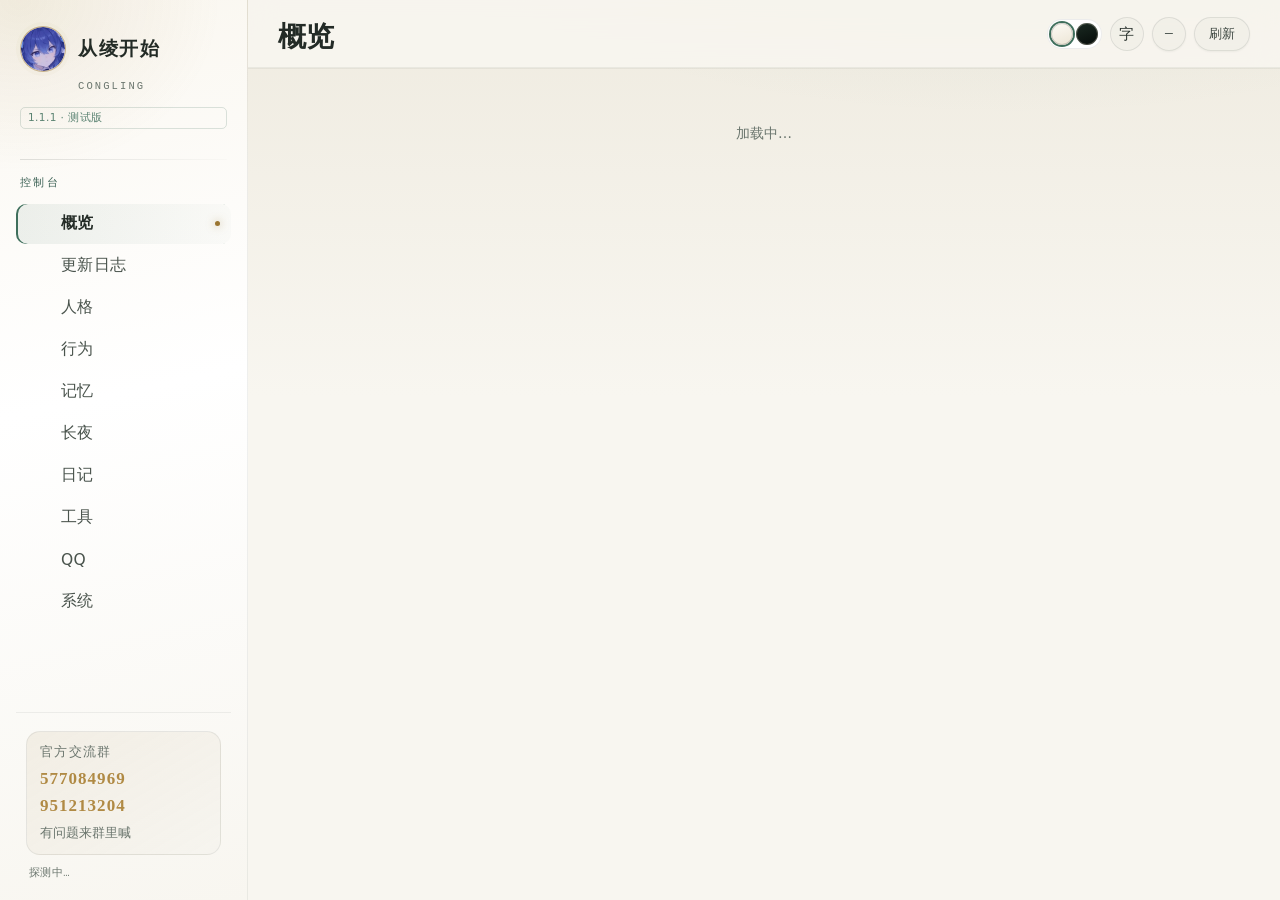
==== commit 99889a67: "1.1.1 测试版：手机端独立界面 新增 pages/fromling/mobile.html、mobile.css、mobile.js：手机端五个页签 （概览 / 记忆 / 长夜 / 日记 / 更多" ====
--- a/pages/fromling/index.html
+++ b/pages/fromling/index.html
@@ -1,104 +1,141 @@
-<!DOCTYPE html>
-<html data-layout="desktop" lang="zh-CN" data-ui="night">
-<head>
-  <meta charset="utf-8" />
-  <meta name="viewport" content="width=device-width, initial-scale=1, viewport-fit=cover" />
-  <script src="/api/plugin/page/bridge-sdk.js"></script>
-  <link rel="stylesheet" href="./style.1029c.css" />
-  <link rel="stylesheet" href="./theme-v6.1029c.css" />
-  <!-- 两套皮肤都挂着，靠 link.disabled 互斥，切换时不闪 -->
-  <link rel="stylesheet" href="./night.1029c.css" id="cg-skin-night" />
-  <link rel="stylesheet" href="./night-light.1031.css" id="cg-skin-day" />
-  <link rel="stylesheet" href="./skin-switch.1031.css" />
-  <link rel="stylesheet" href="./diarybook.css" />
-  <link rel="stylesheet" href="./responsive.css" />
-  <script>
-    /* 首屏定皮肤：必须在 CSS 之后、body 之前跑，否则会先闪一下深色 */
-    (function () {
-      try {
-        var s = new URLSearchParams(location.search).get("skin") || localStorage.getItem("congling.skin") || "day";
-        if (s !== "day" && s !== "night") s = "day";
-        document.documentElement.dataset.skin = s;
-        var d = document.getElementById("cg-skin-night");
-        var l = document.getElementById("cg-skin-day");
-        if (d) d.disabled = s !== "night";
-        if (l) l.disabled = s !== "day";
-      } catch (e) {}
-    })();
-  </script>
-  <script>
-    /* 默认桌面视图：整页按比例缩放，媒体查询全部挂 html[data-layout="mobile"]，
-       所以这里是 desktop 时不会触发手机布局。切换按钮在侧栏底部。 */
-    (function () {
-      try {
-        var m = localStorage.getItem("congling.layout") || "desktop";
-        document.documentElement.dataset.layout = m;
-      } catch (e) {
-        document.documentElement.dataset.layout = "desktop";
-      }
-    })();
-  </script>
-</head>
-<body>
-  <div class="app">
-    <aside class="side">
-      <div class="brand">
-        <span class="brand-row">
-          <span class="brand-mark" aria-hidden="true">
-            <img src="./logo.png" alt="" />
-          </span>
-          <span class="brand-cn">从绫开始</span>
-        </span>
-        <span class="brand-en">congling</span>
-        <span class="brand-ver" title="当前版本">1.1.0 · 测试版</span>
-      </div>
-      <nav id="nav">
-        <button class="nav-item is-active" data-view="overview" data-short="概览">概览</button>
-        <button class="nav-item" data-view="changelog" data-short="更新">更新日志</button>
-        <button class="nav-item" data-view="persona" data-short="人格">人格</button>
-        <button class="nav-item" data-view="behavior" data-short="行为">行为</button>
-        <button class="nav-item" data-view="memory" data-short="记忆">记忆</button>
-        <button class="nav-item" data-view="night" data-short="长夜">长夜</button>
-        <button class="nav-item" data-view="diary" data-short="日记">日记</button>
-        <button class="nav-item" data-view="tools" data-short="工具">工具</button>
-        <button class="nav-item" data-view="qq" data-short="QQ">QQ</button>
-        <button class="nav-item" data-view="system" data-short="系统">系统</button>
-      </nav>
-      <div class="side-foot">
-        <button class="group-card" id="group-card" type="button" title="点一下复制群号">
-          <span class="group-card-label">官方交流群</span>
-          <span class="group-card-num">577084969<br>951213204</span>
-          <span class="group-card-hint">有问题来群里喊</span>
-        </button>
-        <div id="compat-line" class="mono">探测中…</div>
-      </div>
-    </aside>
-
-    <main class="main">
-      <header class="head">
-        <h1 id="title">概览</h1>
-        <div class="head-right">
-          <div class="picker" id="font-picker" title="字体">
-            <button class="picker-btn picker-btn-font" aria-label="字体">字</button>
-            <div class="picker-menu" id="font-menu"></div>
-          </div>
-          <span id="persona-tag" class="tag mono">—</span>
-          <button id="refresh" class="ghost" title="刷新">刷新</button>
-        </div>
-      </header>
-      <div id="subtabs" class="subtabs" hidden></div>
-      <section id="view" class="view">
-        <div class="empty">加载中…</div>
-      </section>
-    </main>
-  </div>
-  <!-- night.js 要先于 app.js 执行：app.js 的 render 会在这里找 nj* 函数 -->
-  <button class="layout-toggle" id="layout-toggle" type="button" title="切换桌面 / 手机视图">
-    <span class="layout-toggle-icon">▭</span><span class="layout-toggle-text">手机视图</span>
-  </button>
-  <script src="./layout-toggle.js" defer></script>
-  <script src="./night.1029c.js" defer></script>
-  <script src="./app.1029c.js" defer></script>
-  <script src="./skin-switch.1031.js" defer></script>
-</body>
-</html>
+<!DOCTYPE html>
+<html lang="zh-CN" data-ui="night">
+<head>
+  <meta charset="utf-8" />
+  <meta name="viewport" content="width=device-width, initial-scale=1, viewport-fit=cover" />
+  <script src="/api/plugin/page/bridge-sdk.js"></script>
+  <link rel="stylesheet" href="./style.1029c.css" />
+  <link rel="stylesheet" href="./theme-v6.1029c.css" />
+  <!-- 两套皮肤都挂着，靠 link.disabled 互斥，切换时不闪 -->
+  <link rel="stylesheet" href="./night.1029c.css" id="cg-skin-night" />
+  <link rel="stylesheet" href="./night-light.1031.css" id="cg-skin-day" />
+  <link rel="stylesheet" href="./skin-switch.1031.css" />
+  <link rel="stylesheet" href="./diarybook.css" />
+  <script>
+    /* 首屏定皮肤：必须在 CSS 之后、body 之前跑，否则会先闪一下深色 */
+    (function () {
+      try {
+        var s = new URLSearchParams(location.search).get("skin") || localStorage.getItem("congling.skin") || "day";
+        if (s !== "day" && s !== "night") s = "day";
+        document.documentElement.dataset.skin = s;
+        var d = document.getElementById("cg-skin-night");
+        var l = document.getElementById("cg-skin-day");
+        if (d) d.disabled = s !== "night";
+        if (l) l.disabled = s !== "day";
+      } catch (e) {}
+    })();
+  </script>
+  <script>
+    /* 桌面面板只管桌面，手机端交给 mobile.html。这里只做「把手机送过去」这一件事：
+       - ?to=mobile  强制进手机版（手机版那边点「桌面面板」会带 ?desk=1 回来）
+       - ?desk=1     强制留在桌面版，不再往回踢（手机版里「打开完整桌面面板」用的就是它）
+       - 手机 UA / 手指操作的窄屏 → 自动进手机版
+       注：AstrBot 给插件页发的响应带 Referrer-Policy: no-referrer，document.referrer 拿不到
+       值，所以两边来回弹不靠 referrer 判断，靠 desk=1 这个显式开关。 */
+    (function () {
+      try {
+        var q = new URLSearchParams(location.search);
+        if (q.get("desk") === "1") return;
+        var toMobile = q.get("to") === "mobile";
+        if (!toMobile) {
+          var ua = navigator.userAgent || "";
+          var phone = /Android|iPhone|iPad|iPod|HarmonyOS|Mobile|Windows Phone/i.test(ua);
+          var coarse = window.matchMedia && window.matchMedia("(pointer: coarse)").matches;
+          var narrow = (window.innerWidth || document.documentElement.clientWidth || 0) <= 900;
+          if (!phone && !(coarse && narrow)) return;
+        }
+        var out = "./mobile.html";
+        if (q.get("skin") === "day" || q.get("skin") === "night") out += "?skin=" + q.get("skin");
+        location.replace(out);
+      } catch (e) {}
+    })();
+  </script>
+</head>
+<body>
+  <div class="app">
+    <aside class="side">
+      <div class="brand">
+        <span class="brand-row">
+          <span class="brand-mark" aria-hidden="true">
+            <img src="./logo.png" alt="" />
+          </span>
+          <span class="brand-cn">从绫开始</span>
+        </span>
+        <span class="brand-en">congling</span>
+        <span class="brand-ver" title="当前版本">1.1.1 · 测试版</span>
+      </div>
+      <nav id="nav">
+        <button class="nav-item is-active" data-view="overview" data-short="概览">概览</button>
+        <button class="nav-item" data-view="changelog" data-short="更新">更新日志</button>
+        <button class="nav-item" data-view="persona" data-short="人格">人格</button>
+        <button class="nav-item" data-view="behavior" data-short="行为">行为</button>
+        <button class="nav-item" data-view="memory" data-short="记忆">记忆</button>
+        <button class="nav-item" data-view="night" data-short="长夜">长夜</button>
+        <button class="nav-item" data-view="diary" data-short="日记">日记</button>
+        <button class="nav-item" data-view="tools" data-short="工具">工具</button>
+        <button class="nav-item" data-view="qq" data-short="QQ">QQ</button>
+        <button class="nav-item" data-view="system" data-short="系统">系统</button>
+      </nav>
+      <div class="side-foot">
+        <button class="group-card" id="group-card" type="button" title="点一下复制群号">
+          <span class="group-card-label">官方交流群</span>
+          <span class="group-card-num">577084969<br>951213204</span>
+          <span class="group-card-hint">有问题来群里喊</span>
+        </button>
+        <div id="compat-line" class="mono">探测中…</div>
+      </div>
+    </aside>
+
+    <main class="main">
+      <header class="head">
+        <h1 id="title">概览</h1>
+        <div class="head-right">
+          <div class="picker" id="font-picker" title="字体">
+            <button class="picker-btn picker-btn-font" aria-label="字体">字</button>
+            <div class="picker-menu" id="font-menu"></div>
+          </div>
+          <span id="persona-tag" class="tag mono">—</span>
+          <button id="refresh" class="ghost" title="刷新">刷新</button>
+        </div>
+      </header>
+      <div id="subtabs" class="subtabs" hidden></div>
+      <section id="view" class="view">
+        <div class="empty">加载中…</div>
+      </section>
+    </main>
+  </div>
+  <!-- night.js 要先于 app.js 执行：app.js 的 render 会在这里找 nj* 函数 -->
+  <script src="./night.1029c.js" defer></script>
+  <script src="./app.1029c.js" defer></script>
+  <script src="./skin-switch.1031.js" defer></script>
+
+  <!-- 手机端专用界面（mobile.html）的唯一入口。
+       桌面面板在手机上字小、按钮难点；手机进来一般会自动跳过去，这里是兜底入口。 -->
+  <style>
+    .mobile-entry {
+      position: fixed;
+      right: 12px;
+      top: 12px;
+      z-index: 9999;
+      display: none;
+      align-items: center;
+      gap: 6px;
+      height: 34px;
+      padding: 0 13px;
+      border-radius: 999px;
+      background: rgba(155, 196, 177, 0.16);
+      border: 1px solid rgba(155, 196, 177, 0.42);
+      color: #9bc4b1;
+      font: 13px/1 "Microsoft YaHei UI", "PingFang SC", system-ui, sans-serif;
+      text-decoration: none;
+      -webkit-backdrop-filter: blur(10px);
+      backdrop-filter: blur(10px);
+      box-shadow: 0 8px 24px -14px rgba(0, 0, 0, 0.8);
+    }
+    @media (max-width: 860px) {
+      .mobile-entry { display: inline-flex; }
+    }
+  </style>
+  <a class="mobile-entry" href="./mobile.html" title="打开手机版界面">手机版 ›</a>
+</body>
+</html>
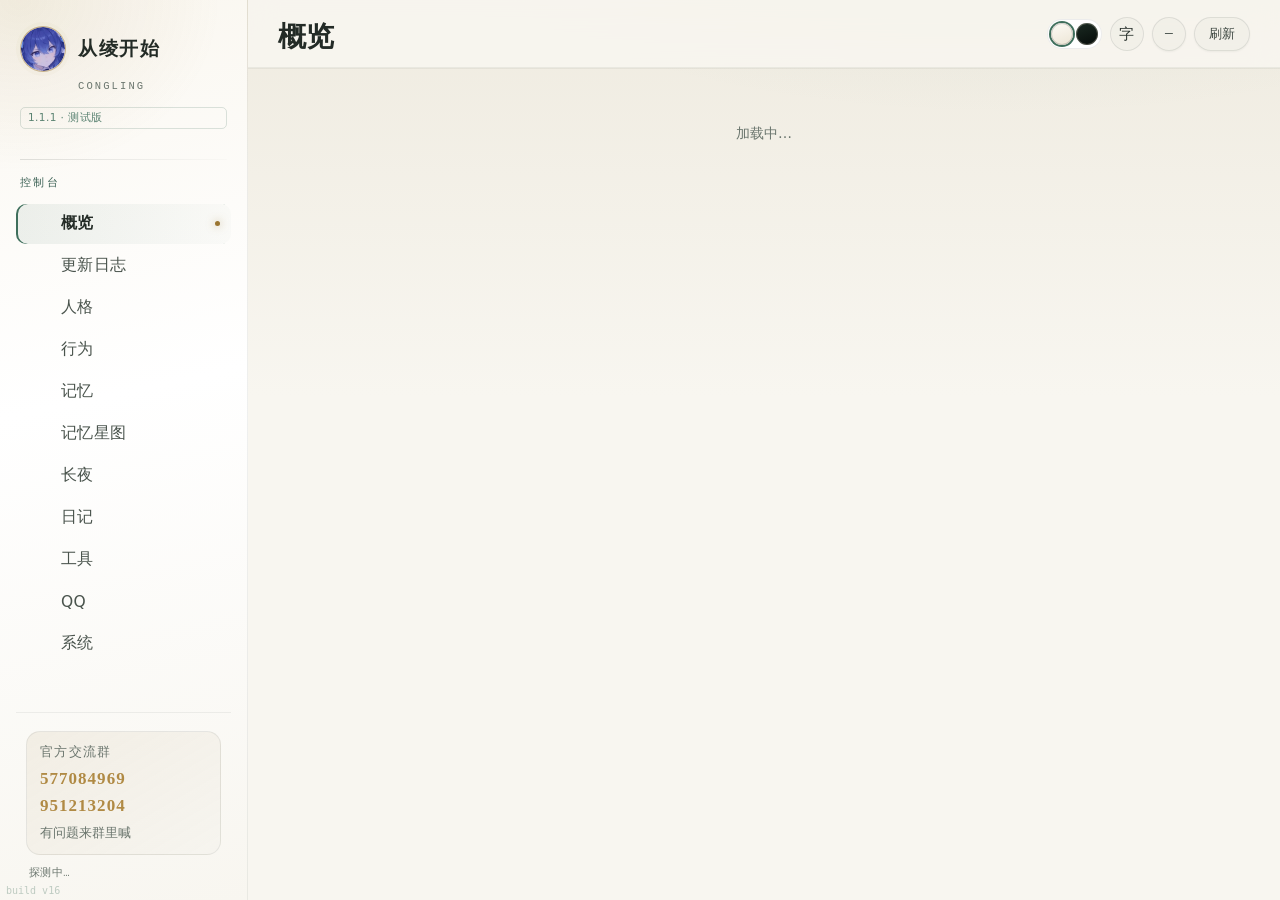
==== commit 09285681: "1.2.0：空间配图与记忆星图 新增 - QQ 空间发说说支持配图：先传图床换回 richval / pic_bo，单条最多九张。   参数全部实测：urlencoded + base64（不是 mu" ====
--- a/pages/fromling/index.html
+++ b/pages/fromling/index.html
@@ -1,16 +1,16 @@
-<!DOCTYPE html>
+﻿<!DOCTYPE html>
 <html lang="zh-CN" data-ui="night">
 <head>
   <meta charset="utf-8" />
   <meta name="viewport" content="width=device-width, initial-scale=1, viewport-fit=cover" />
   <script src="/api/plugin/page/bridge-sdk.js"></script>
-  <link rel="stylesheet" href="./style.1029c.css" />
-  <link rel="stylesheet" href="./theme-v6.1029c.css" />
+  <link rel="stylesheet" href="./style.1029c.css?v=16" />
+  <link rel="stylesheet" href="./theme-v6.1029c.css?v=16" />
   <!-- 两套皮肤都挂着，靠 link.disabled 互斥，切换时不闪 -->
-  <link rel="stylesheet" href="./night.1029c.css" id="cg-skin-night" />
-  <link rel="stylesheet" href="./night-light.1031.css" id="cg-skin-day" />
-  <link rel="stylesheet" href="./skin-switch.1031.css" />
-  <link rel="stylesheet" href="./diarybook.css" />
+  <link rel="stylesheet" href="./night.1029c.css?v=16" id="cg-skin-night" />
+  <link rel="stylesheet" href="./night-light.1031.css?v=16" id="cg-skin-day" />
+  <link rel="stylesheet" href="./skin-switch.1031.css?v=16" />
+  <link rel="stylesheet" href="./diarybook.css?v=16" />
   <script>
     /* 首屏定皮肤：必须在 CSS 之后、body 之前跑，否则会先闪一下深色 */
     (function () {
@@ -52,12 +52,14 @@
   </script>
 </head>
 <body>
+<div id="build-tag" style="position:fixed;left:6px;bottom:4px;z-index:99999;font:10px/1 ui-monospace,Consolas,monospace;color:#8fa89b;opacity:.55;pointer-events:none">build v16</div>
+
   <div class="app">
     <aside class="side">
       <div class="brand">
         <span class="brand-row">
           <span class="brand-mark" aria-hidden="true">
-            <img src="./logo.png" alt="" />
+            <img src="./logo.png?v=16" alt="" />
           </span>
           <span class="brand-cn">从绫开始</span>
         </span>
@@ -70,6 +72,7 @@
         <button class="nav-item" data-view="persona" data-short="人格">人格</button>
         <button class="nav-item" data-view="behavior" data-short="行为">行为</button>
         <button class="nav-item" data-view="memory" data-short="记忆">记忆</button>
+        <button class="nav-item" data-view="starmap" data-short="星图">记忆星图</button>
         <button class="nav-item" data-view="night" data-short="长夜">长夜</button>
         <button class="nav-item" data-view="diary" data-short="日记">日记</button>
         <button class="nav-item" data-view="tools" data-short="工具">工具</button>
@@ -105,9 +108,9 @@
     </main>
   </div>
   <!-- night.js 要先于 app.js 执行：app.js 的 render 会在这里找 nj* 函数 -->
-  <script src="./night.1029c.js" defer></script>
-  <script src="./app.1029c.js" defer></script>
-  <script src="./skin-switch.1031.js" defer></script>
+  <script src="./night.1029c.js?v=16" defer></script>
+  <script src="./app.1029c.js?v=16" defer></script>
+  <script src="./skin-switch.1031.js?v=16" defer></script>
 
   <!-- 手机端专用界面（mobile.html）的唯一入口。
        桌面面板在手机上字小、按钮难点；手机进来一般会自动跳过去，这里是兜底入口。 -->
@@ -136,6 +139,6 @@
       .mobile-entry { display: inline-flex; }
     }
   </style>
-  <a class="mobile-entry" href="./mobile.html" title="打开手机版界面">手机版 ›</a>
+  <a class="mobile-entry" href="./mobile.html?v=16" title="打开手机版界面">手机版 ›</a>
 </body>
 </html>
--- a/pages/fromling/style.1029c.css
+++ b/pages/fromling/style.1029c.css
@@ -3368,3 +3368,77 @@
   opacity: .5;
   transition: color .18s ease, opacity .18s ease;
 }
+
+
+/* ---- 读取中：骨架流光 ---- */
+.sk-wrap { padding: 12px 4px; }
+.sk-bar {
+  height: 13px;
+  border-radius: 7px;
+  margin-bottom: 12px;
+  background: linear-gradient(100deg, rgba(84,78,64,.06) 20%, rgba(84,78,64,.15) 42%, rgba(84,78,64,.06) 64%);
+  background-size: 300% 100%;
+  animation: cgSkFlow 1.5s ease-in-out infinite;
+}
+@keyframes cgSkFlow {
+  0% { background-position: 130% 0; }
+  100% { background-position: -30% 0; }
+}
+@media (prefers-reduced-motion: reduce) { .sk-bar { animation: none; } }
+
+
+/* ---- 读取中：细进度条（覆盖之前的骨架条） ---- */
+.sk-wrap {
+  display: flex; flex-direction: column; align-items: center; justify-content: center;
+  gap: 14px; padding: 64px 0;
+}
+.sk-track {
+  position: relative; width: 168px; height: 3px; border-radius: 2px;
+  background: rgba(84,78,64,.10); overflow: hidden;
+}
+.sk-track > i {
+  position: absolute; top: 0; bottom: 0; left: 0; width: 44%; border-radius: 2px;
+  background: linear-gradient(90deg, rgba(84,78,64,0), rgba(84,78,64,.55), rgba(84,78,64,0));
+  animation: cgSkRun 1.15s ease-in-out infinite;
+}
+.sk-text { font-size: 12px; letter-spacing: .05em; opacity: .55; }
+@keyframes cgSkRun {
+  0% { transform: translateX(-110%); }
+  100% { transform: translateX(330%); }
+}
+@media (prefers-reduced-motion: reduce) {
+  .sk-track > i { animation: none; width: 100%; opacity: .35; }
+}
+
+
+/* ---- 读取中：带百分比的进度条（覆盖前面的扫描动画） ---- */
+.sk-track > .sk-fill {
+  position: absolute; top: 0; bottom: 0; left: 0; width: 0;
+  border-radius: 2px;
+  background: linear-gradient(90deg, rgba(120,140,110,.45), rgba(120,140,110,.85));
+  animation: none;
+  transition: width .18s ease-out;
+}
+.sk-track > i { animation: none; }
+
+
+/* ---- 读取中：转圈 + 已等秒数（不编进度） ---- */
+.sk-wrap {
+  display: flex; align-items: center; justify-content: center;
+  gap: 10px; padding: 64px 0;
+}
+.sk-spin {
+  width: 15px; height: 15px; border-radius: 50%;
+  border: 2px solid rgba(84,78,64,.14);
+  border-top-color: rgba(84,78,64,.62);
+  animation: cgSkSpin .85s linear infinite;
+  flex: none;
+}
+@keyframes cgSkSpin { to { transform: rotate(360deg); } }
+.sk-text {
+  font-size: 12px; letter-spacing: .04em; opacity: .58;
+  font-variant-numeric: tabular-nums;
+}
+@media (prefers-reduced-motion: reduce) {
+  .sk-spin { animation-duration: 2.4s; }
+}
--- a/pages/fromling/night.1029c.css
+++ b/pages/fromling/night.1029c.css
@@ -2669,6 +2669,50 @@
   background: rgba(236, 226, 205, .16);
   border-radius: 3px;
 }
+
+/* ==================================================================
+   0.7.1 · 记忆拆成两页
+   · 记忆时间轴：状态栏 + 工具条 + 三栏，底下什么都没有，高度全给三栏
+   · 记忆库：设置 / 归档 / 清空，一列摊开，不再叠 details
+   ================================================================== */
+/* 时间轴自己一页了，两侧收窄点，中间那条轴能喘气 */
+:root[data-ui="night"] .nj-page-body.is-mem-tl .nj-mem-body {
+  grid-template-columns: minmax(0, 212px) minmax(0, 1fr) minmax(0, 272px);
+}
+:root[data-ui="night"] .nj-page-body.is-mem-tl .nj-mem-card {
+  min-height: 0;
+}
+:root[data-ui="night"] .nj-page-body.is-mem-tl > .nj-toolbar { flex: 0 0 auto; }
+
+/* 记忆设置：一列往下长，整页滚。
+   关键是 flex: 0 0 auto —— 这层是 flex column，子项默认会被压缩，
+   而 .cfg-group 带着 overflow: hidden，一压就把「高级设置」那截直接吃掉，
+   看起来就是三级目录被谁盖住了。不许压，宁可整页滚。 */
+:root[data-ui="night"] .nj-page-body.is-lib {
+  display: flex;
+  flex-direction: column;
+  gap: 14px;
+  padding-bottom: 28px;
+}
+:root[data-ui="night"] .nj-page-body.is-lib > * { flex: 0 0 auto; }
+:root[data-ui="night"] .nj-page-body.is-lib .cfg-group {
+  margin-bottom: 0;
+  overflow: visible;
+}
+:root[data-ui="night"] .nj-page-body.is-lib details.adv[open] { margin-bottom: 6px; }
+:root[data-ui="night"] .nj-page-body.is-lib .nj-card-head + .hint { margin-top: -2px; }
+:root[data-ui="night"] .nj-page-body.is-lib .nj-lib-inbox {
+  max-height: clamp(200px, 40vh, 420px);
+  overflow-y: auto;
+  overscroll-behavior: contain;
+  scrollbar-width: thin;
+  scrollbar-color: rgba(236, 226, 205, .18) transparent;
+}
+:root[data-ui="night"] .nj-page-body.is-lib .nj-lib-inbox::-webkit-scrollbar { width: 6px; }
+:root[data-ui="night"] .nj-page-body.is-lib .nj-lib-inbox::-webkit-scrollbar-thumb {
+  background: rgba(236, 226, 205, .16);
+  border-radius: 3px;
+}
 /* 可视高度太小时（笔记本半屏那种），别死撑，退回自然高度由外层滚 */
 
 :root[data-ui="night"] .nj-mem-card .nj-scroll { min-height: 0; }
@@ -3247,3 +3291,67 @@
   opacity: .85;
   white-space: nowrap;
 }
+
+
+/* ---- 读取中：骨架流光（夜间深底配色） ---- */
+.sk-bar {
+  background: linear-gradient(100deg, rgba(255,255,255,.045) 20%, rgba(255,255,255,.13) 42%, rgba(255,255,255,.045) 64%);
+  background-size: 300% 100%;
+}
+
+
+/* ---- 读取中：细进度条（夜间深底） ---- */
+.sk-wrap {
+  display: flex; flex-direction: column; align-items: center; justify-content: center;
+  gap: 14px; padding: 64px 0;
+}
+.sk-track {
+  position: relative; width: 168px; height: 3px; border-radius: 2px;
+  background: rgba(255,255,255,.10); overflow: hidden;
+}
+.sk-track > i {
+  position: absolute; top: 0; bottom: 0; left: 0; width: 44%; border-radius: 2px;
+  background: linear-gradient(90deg, rgba(255,255,255,0), rgba(255,255,255,.65), rgba(255,255,255,0));
+  animation: cgSkRun 1.15s ease-in-out infinite;
+}
+.sk-text { font-size: 12px; letter-spacing: .05em; opacity: .55; }
+@keyframes cgSkRun {
+  0% { transform: translateX(-110%); }
+  100% { transform: translateX(330%); }
+}
+@media (prefers-reduced-motion: reduce) {
+  .sk-track > i { animation: none; width: 100%; opacity: .35; }
+}
+
+
+/* ---- 读取中：带百分比的进度条（夜间深底） ---- */
+.sk-track > .sk-fill {
+  position: absolute; top: 0; bottom: 0; left: 0; width: 0;
+  border-radius: 2px;
+  background: linear-gradient(90deg, rgba(155,196,177,.45), rgba(155,196,177,.9));
+  animation: none;
+  transition: width .18s ease-out;
+}
+.sk-track > i { animation: none; }
+
+
+/* ---- 读取中：转圈 + 已等秒数（夜间深底） ---- */
+.sk-wrap {
+  display: flex; align-items: center; justify-content: center;
+  gap: 10px; padding: 64px 0;
+}
+.sk-spin {
+  width: 15px; height: 15px; border-radius: 50%;
+  border: 2px solid rgba(255,255,255,.14);
+  border-top-color: rgba(255,255,255,.66);
+  animation: cgSkSpin .85s linear infinite;
+  flex: none;
+}
+@keyframes cgSkSpin { to { transform: rotate(360deg); } }
+.sk-text {
+  font-size: 12px; letter-spacing: .04em; opacity: .58;
+  font-variant-numeric: tabular-nums;
+}
+@media (prefers-reduced-motion: reduce) {
+  .sk-spin { animation-duration: 2.4s; }
+}
--- a/pages/fromling/night-light.1031.css
+++ b/pages/fromling/night-light.1031.css
@@ -2673,6 +2673,50 @@
   background: rgba(35, 43, 38, 0.136);
   border-radius: 3px;
 }
+
+/* ==================================================================
+   0.7.1 · 记忆拆成两页
+   · 记忆时间轴：状态栏 + 工具条 + 三栏，底下什么都没有，高度全给三栏
+   · 记忆库：设置 / 归档 / 清空，一列摊开，不再叠 details
+   ================================================================== */
+/* 时间轴自己一页了，两侧收窄点，中间那条轴能喘气 */
+:root[data-ui="night"] .nj-page-body.is-mem-tl .nj-mem-body {
+  grid-template-columns: minmax(0, 212px) minmax(0, 1fr) minmax(0, 272px);
+}
+:root[data-ui="night"] .nj-page-body.is-mem-tl .nj-mem-card {
+  min-height: 0;
+}
+:root[data-ui="night"] .nj-page-body.is-mem-tl > .nj-toolbar { flex: 0 0 auto; }
+
+/* 记忆设置：一列往下长，整页滚。
+   关键是 flex: 0 0 auto —— 这层是 flex column，子项默认会被压缩，
+   而 .cfg-group 带着 overflow: hidden，一压就把「高级设置」那截直接吃掉，
+   看起来就是三级目录被谁盖住了。不许压，宁可整页滚。 */
+:root[data-ui="night"] .nj-page-body.is-lib {
+  display: flex;
+  flex-direction: column;
+  gap: 14px;
+  padding-bottom: 28px;
+}
+:root[data-ui="night"] .nj-page-body.is-lib > * { flex: 0 0 auto; }
+:root[data-ui="night"] .nj-page-body.is-lib .cfg-group {
+  margin-bottom: 0;
+  overflow: visible;
+}
+:root[data-ui="night"] .nj-page-body.is-lib details.adv[open] { margin-bottom: 6px; }
+:root[data-ui="night"] .nj-page-body.is-lib .nj-card-head + .hint { margin-top: -2px; }
+:root[data-ui="night"] .nj-page-body.is-lib .nj-lib-inbox {
+  max-height: clamp(200px, 40vh, 420px);
+  overflow-y: auto;
+  overscroll-behavior: contain;
+  scrollbar-width: thin;
+  scrollbar-color: rgba(35, 43, 38, 0.153) transparent;
+}
+:root[data-ui="night"] .nj-page-body.is-lib .nj-lib-inbox::-webkit-scrollbar { width: 6px; }
+:root[data-ui="night"] .nj-page-body.is-lib .nj-lib-inbox::-webkit-scrollbar-thumb {
+  background: rgba(35, 43, 38, 0.136);
+  border-radius: 3px;
+}
 /* 可视高度太小时（笔记本半屏那种），别死撑，退回自然高度由外层滚 */
 
 :root[data-ui="night"] .nj-mem-card .nj-scroll { min-height: 0; }
@@ -3377,3 +3421,77 @@
   opacity: .85;
   white-space: nowrap;
 }
+
+
+/* ---- 读取中：骨架流光 ---- */
+.sk-wrap { padding: 12px 4px; }
+.sk-bar {
+  height: 13px;
+  border-radius: 7px;
+  margin-bottom: 12px;
+  background: linear-gradient(100deg, rgba(84,78,64,.06) 20%, rgba(84,78,64,.15) 42%, rgba(84,78,64,.06) 64%);
+  background-size: 300% 100%;
+  animation: cgSkFlow 1.5s ease-in-out infinite;
+}
+@keyframes cgSkFlow {
+  0% { background-position: 130% 0; }
+  100% { background-position: -30% 0; }
+}
+@media (prefers-reduced-motion: reduce) { .sk-bar { animation: none; } }
+
+
+/* ---- 读取中：细进度条（覆盖之前的骨架条） ---- */
+.sk-wrap {
+  display: flex; flex-direction: column; align-items: center; justify-content: center;
+  gap: 14px; padding: 64px 0;
+}
+.sk-track {
+  position: relative; width: 168px; height: 3px; border-radius: 2px;
+  background: rgba(84,78,64,.10); overflow: hidden;
+}
+.sk-track > i {
+  position: absolute; top: 0; bottom: 0; left: 0; width: 44%; border-radius: 2px;
+  background: linear-gradient(90deg, rgba(84,78,64,0), rgba(84,78,64,.55), rgba(84,78,64,0));
+  animation: cgSkRun 1.15s ease-in-out infinite;
+}
+.sk-text { font-size: 12px; letter-spacing: .05em; opacity: .55; }
+@keyframes cgSkRun {
+  0% { transform: translateX(-110%); }
+  100% { transform: translateX(330%); }
+}
+@media (prefers-reduced-motion: reduce) {
+  .sk-track > i { animation: none; width: 100%; opacity: .35; }
+}
+
+
+/* ---- 读取中：带百分比的进度条（覆盖前面的扫描动画） ---- */
+.sk-track > .sk-fill {
+  position: absolute; top: 0; bottom: 0; left: 0; width: 0;
+  border-radius: 2px;
+  background: linear-gradient(90deg, rgba(120,140,110,.45), rgba(120,140,110,.85));
+  animation: none;
+  transition: width .18s ease-out;
+}
+.sk-track > i { animation: none; }
+
+
+/* ---- 读取中：转圈 + 已等秒数（不编进度） ---- */
+.sk-wrap {
+  display: flex; align-items: center; justify-content: center;
+  gap: 10px; padding: 64px 0;
+}
+.sk-spin {
+  width: 15px; height: 15px; border-radius: 50%;
+  border: 2px solid rgba(84,78,64,.14);
+  border-top-color: rgba(84,78,64,.62);
+  animation: cgSkSpin .85s linear infinite;
+  flex: none;
+}
+@keyframes cgSkSpin { to { transform: rotate(360deg); } }
+.sk-text {
+  font-size: 12px; letter-spacing: .04em; opacity: .58;
+  font-variant-numeric: tabular-nums;
+}
+@media (prefers-reduced-motion: reduce) {
+  .sk-spin { animation-duration: 2.4s; }
+}
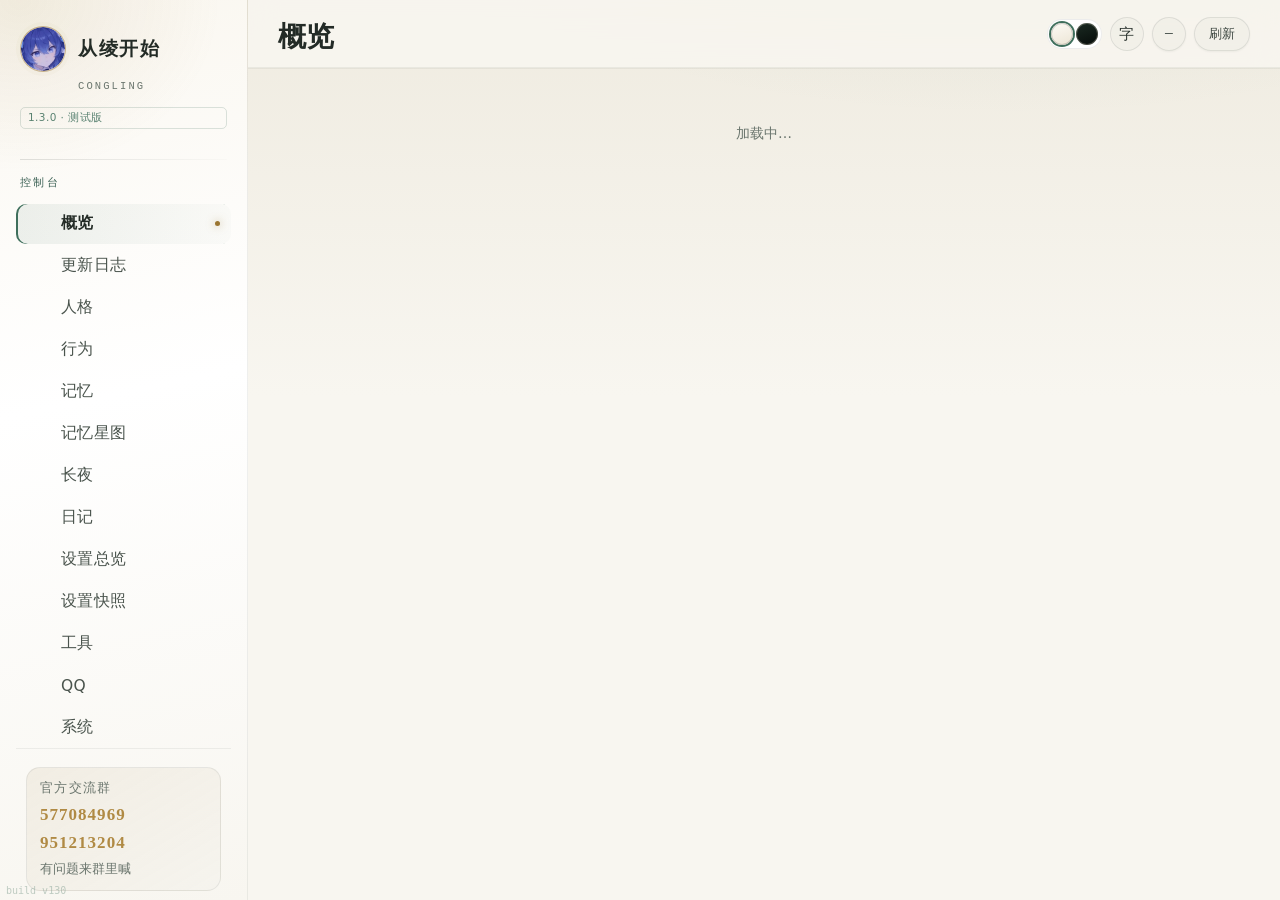
==== commit 678d7b2c: "v1.3.0：空间能力、安静期与一批静默失效的修复 新增 - QQ 空间三工具四接口（读/发/互动），四条硬边界：删说说限 6 小时、访客每天一次、   评论 id 不给模型、点赞评论只对动态流条目 " ====
--- a/pages/fromling/index.html
+++ b/pages/fromling/index.html
@@ -1,144 +1,146 @@
-﻿<!DOCTYPE html>
-<html lang="zh-CN" data-ui="night">
-<head>
-  <meta charset="utf-8" />
-  <meta name="viewport" content="width=device-width, initial-scale=1, viewport-fit=cover" />
-  <script src="/api/plugin/page/bridge-sdk.js"></script>
-  <link rel="stylesheet" href="./style.1029c.css?v=16" />
-  <link rel="stylesheet" href="./theme-v6.1029c.css?v=16" />
-  <!-- 两套皮肤都挂着，靠 link.disabled 互斥，切换时不闪 -->
-  <link rel="stylesheet" href="./night.1029c.css?v=16" id="cg-skin-night" />
-  <link rel="stylesheet" href="./night-light.1031.css?v=16" id="cg-skin-day" />
-  <link rel="stylesheet" href="./skin-switch.1031.css?v=16" />
-  <link rel="stylesheet" href="./diarybook.css?v=16" />
-  <script>
-    /* 首屏定皮肤：必须在 CSS 之后、body 之前跑，否则会先闪一下深色 */
-    (function () {
-      try {
-        var s = new URLSearchParams(location.search).get("skin") || localStorage.getItem("congling.skin") || "day";
-        if (s !== "day" && s !== "night") s = "day";
-        document.documentElement.dataset.skin = s;
-        var d = document.getElementById("cg-skin-night");
-        var l = document.getElementById("cg-skin-day");
-        if (d) d.disabled = s !== "night";
-        if (l) l.disabled = s !== "day";
-      } catch (e) {}
-    })();
-  </script>
-  <script>
-    /* 桌面面板只管桌面，手机端交给 mobile.html。这里只做「把手机送过去」这一件事：
-       - ?to=mobile  强制进手机版（手机版那边点「桌面面板」会带 ?desk=1 回来）
-       - ?desk=1     强制留在桌面版，不再往回踢（手机版里「打开完整桌面面板」用的就是它）
-       - 手机 UA / 手指操作的窄屏 → 自动进手机版
-       注：AstrBot 给插件页发的响应带 Referrer-Policy: no-referrer，document.referrer 拿不到
-       值，所以两边来回弹不靠 referrer 判断，靠 desk=1 这个显式开关。 */
-    (function () {
-      try {
-        var q = new URLSearchParams(location.search);
-        if (q.get("desk") === "1") return;
-        var toMobile = q.get("to") === "mobile";
-        if (!toMobile) {
-          var ua = navigator.userAgent || "";
-          var phone = /Android|iPhone|iPad|iPod|HarmonyOS|Mobile|Windows Phone/i.test(ua);
-          var coarse = window.matchMedia && window.matchMedia("(pointer: coarse)").matches;
-          var narrow = (window.innerWidth || document.documentElement.clientWidth || 0) <= 900;
-          if (!phone && !(coarse && narrow)) return;
-        }
-        var out = "./mobile.html";
-        if (q.get("skin") === "day" || q.get("skin") === "night") out += "?skin=" + q.get("skin");
-        location.replace(out);
-      } catch (e) {}
-    })();
-  </script>
-</head>
-<body>
-<div id="build-tag" style="position:fixed;left:6px;bottom:4px;z-index:99999;font:10px/1 ui-monospace,Consolas,monospace;color:#8fa89b;opacity:.55;pointer-events:none">build v16</div>
-
-  <div class="app">
-    <aside class="side">
-      <div class="brand">
-        <span class="brand-row">
-          <span class="brand-mark" aria-hidden="true">
-            <img src="./logo.png?v=16" alt="" />
-          </span>
-          <span class="brand-cn">从绫开始</span>
-        </span>
-        <span class="brand-en">congling</span>
-        <span class="brand-ver" title="当前版本">1.1.1 · 测试版</span>
-      </div>
-      <nav id="nav">
-        <button class="nav-item is-active" data-view="overview" data-short="概览">概览</button>
-        <button class="nav-item" data-view="changelog" data-short="更新">更新日志</button>
-        <button class="nav-item" data-view="persona" data-short="人格">人格</button>
-        <button class="nav-item" data-view="behavior" data-short="行为">行为</button>
-        <button class="nav-item" data-view="memory" data-short="记忆">记忆</button>
-        <button class="nav-item" data-view="starmap" data-short="星图">记忆星图</button>
-        <button class="nav-item" data-view="night" data-short="长夜">长夜</button>
-        <button class="nav-item" data-view="diary" data-short="日记">日记</button>
-        <button class="nav-item" data-view="tools" data-short="工具">工具</button>
-        <button class="nav-item" data-view="qq" data-short="QQ">QQ</button>
-        <button class="nav-item" data-view="system" data-short="系统">系统</button>
-      </nav>
-      <div class="side-foot">
-        <button class="group-card" id="group-card" type="button" title="点一下复制群号">
-          <span class="group-card-label">官方交流群</span>
-          <span class="group-card-num">577084969<br>951213204</span>
-          <span class="group-card-hint">有问题来群里喊</span>
-        </button>
-        <div id="compat-line" class="mono">探测中…</div>
-      </div>
-    </aside>
-
-    <main class="main">
-      <header class="head">
-        <h1 id="title">概览</h1>
-        <div class="head-right">
-          <div class="picker" id="font-picker" title="字体">
-            <button class="picker-btn picker-btn-font" aria-label="字体">字</button>
-            <div class="picker-menu" id="font-menu"></div>
-          </div>
-          <span id="persona-tag" class="tag mono">—</span>
-          <button id="refresh" class="ghost" title="刷新">刷新</button>
-        </div>
-      </header>
-      <div id="subtabs" class="subtabs" hidden></div>
-      <section id="view" class="view">
-        <div class="empty">加载中…</div>
-      </section>
-    </main>
-  </div>
-  <!-- night.js 要先于 app.js 执行：app.js 的 render 会在这里找 nj* 函数 -->
-  <script src="./night.1029c.js?v=16" defer></script>
-  <script src="./app.1029c.js?v=16" defer></script>
-  <script src="./skin-switch.1031.js?v=16" defer></script>
-
-  <!-- 手机端专用界面（mobile.html）的唯一入口。
-       桌面面板在手机上字小、按钮难点；手机进来一般会自动跳过去，这里是兜底入口。 -->
-  <style>
-    .mobile-entry {
-      position: fixed;
-      right: 12px;
-      top: 12px;
-      z-index: 9999;
-      display: none;
-      align-items: center;
-      gap: 6px;
-      height: 34px;
-      padding: 0 13px;
-      border-radius: 999px;
-      background: rgba(155, 196, 177, 0.16);
-      border: 1px solid rgba(155, 196, 177, 0.42);
-      color: #9bc4b1;
-      font: 13px/1 "Microsoft YaHei UI", "PingFang SC", system-ui, sans-serif;
-      text-decoration: none;
-      -webkit-backdrop-filter: blur(10px);
-      backdrop-filter: blur(10px);
-      box-shadow: 0 8px 24px -14px rgba(0, 0, 0, 0.8);
-    }
-    @media (max-width: 860px) {
-      .mobile-entry { display: inline-flex; }
-    }
-  </style>
-  <a class="mobile-entry" href="./mobile.html?v=16" title="打开手机版界面">手机版 ›</a>
-</body>
-</html>
+﻿<!DOCTYPE html>
+<html lang="zh-CN" data-ui="night">
+<head>
+  <meta charset="utf-8" />
+  <meta name="viewport" content="width=device-width, initial-scale=1, viewport-fit=cover" />
+  <script src="/api/plugin/page/bridge-sdk.js"></script>
+  <link rel="stylesheet" href="./style.1029c.css?v=130" />
+  <link rel="stylesheet" href="./theme-v6.1029c.css?v=130" />
+  <!-- 两套皮肤都挂着，靠 link.disabled 互斥，切换时不闪 -->
+  <link rel="stylesheet" href="./night.1029c.css?v=130" id="cg-skin-night" />
+  <link rel="stylesheet" href="./night-light.1031.css?v=130" id="cg-skin-day" />
+  <link rel="stylesheet" href="./skin-switch.1031.css?v=130" />
+  <link rel="stylesheet" href="./diarybook.css?v=130" />
+  <script>
+    /* 首屏定皮肤：必须在 CSS 之后、body 之前跑，否则会先闪一下深色 */
+    (function () {
+      try {
+        var s = new URLSearchParams(location.search).get("skin") || localStorage.getItem("congling.skin") || "day";
+        if (s !== "day" && s !== "night") s = "day";
+        document.documentElement.dataset.skin = s;
+        var d = document.getElementById("cg-skin-night");
+        var l = document.getElementById("cg-skin-day");
+        if (d) d.disabled = s !== "night";
+        if (l) l.disabled = s !== "day";
+      } catch (e) {}
+    })();
+  </script>
+  <script>
+    /* 桌面面板只管桌面，手机端交给 mobile.html。这里只做「把手机送过去」这一件事：
+       - ?to=mobile  强制进手机版（手机版那边点「桌面面板」会带 ?desk=1 回来）
+       - ?desk=1     强制留在桌面版，不再往回踢（手机版里「打开完整桌面面板」用的就是它）
+       - 手机 UA / 手指操作的窄屏 → 自动进手机版
+       注：AstrBot 给插件页发的响应带 Referrer-Policy: no-referrer，document.referrer 拿不到
+       值，所以两边来回弹不靠 referrer 判断，靠 desk=1 这个显式开关。 */
+    (function () {
+      try {
+        var q = new URLSearchParams(location.search);
+        if (q.get("desk") === "1") return;
+        var toMobile = q.get("to") === "mobile";
+        if (!toMobile) {
+          var ua = navigator.userAgent || "";
+          var phone = /Android|iPhone|iPad|iPod|HarmonyOS|Mobile|Windows Phone/i.test(ua);
+          var coarse = window.matchMedia && window.matchMedia("(pointer: coarse)").matches;
+          var narrow = (window.innerWidth || document.documentElement.clientWidth || 0) <= 900;
+          if (!phone && !(coarse && narrow)) return;
+        }
+        var out = "./mobile.html";
+        if (q.get("skin") === "day" || q.get("skin") === "night") out += "?skin=" + q.get("skin");
+        location.replace(out);
+      } catch (e) {}
+    })();
+  </script>
+</head>
+<body>
+<div id="build-tag" style="position:fixed;left:6px;bottom:4px;z-index:99999;font:10px/1 ui-monospace,Consolas,monospace;color:#8fa89b;opacity:.55;pointer-events:none">build v130</div>
+
+  <div class="app">
+    <aside class="side">
+      <div class="brand">
+        <span class="brand-row">
+          <span class="brand-mark" aria-hidden="true">
+            <img src="./logo.png?v=130" alt="" />
+          </span>
+          <span class="brand-cn">从绫开始</span>
+        </span>
+        <span class="brand-en">congling</span>
+        <span class="brand-ver" title="当前版本">1.3.0 · 测试版</span>
+      </div>
+      <nav id="nav">
+        <button class="nav-item is-active" data-view="overview" data-short="概览">概览</button>
+        <button class="nav-item" data-view="changelog" data-short="更新">更新日志</button>
+        <button class="nav-item" data-view="persona" data-short="人格">人格</button>
+        <button class="nav-item" data-view="behavior" data-short="行为">行为</button>
+        <button class="nav-item" data-view="memory" data-short="记忆">记忆</button>
+        <button class="nav-item" data-view="starmap" data-short="星图">记忆星图</button>
+        <button class="nav-item" data-view="night" data-short="长夜">长夜</button>
+        <button class="nav-item" data-view="diary" data-short="日记">日记</button>
+        <button class="nav-item" data-view="settings" data-short="设置">设置总览</button>
+        <button class="nav-item" data-view="settingsRead" data-short="快照">设置快照</button>
+        <button class="nav-item" data-view="tools" data-short="工具">工具</button>
+        <button class="nav-item" data-view="qq" data-short="QQ">QQ</button>
+        <button class="nav-item" data-view="system" data-short="系统">系统</button>
+      </nav>
+      <div class="side-foot">
+        <button class="group-card" id="group-card" type="button" title="点一下复制群号">
+          <span class="group-card-label">官方交流群</span>
+          <span class="group-card-num">577084969<br>951213204</span>
+          <span class="group-card-hint">有问题来群里喊</span>
+        </button>
+        <div id="compat-line" class="mono">探测中…</div>
+      </div>
+    </aside>
+
+    <main class="main">
+      <header class="head">
+        <h1 id="title">概览</h1>
+        <div class="head-right">
+          <div class="picker" id="font-picker" title="字体">
+            <button class="picker-btn picker-btn-font" aria-label="字体">字</button>
+            <div class="picker-menu" id="font-menu"></div>
+          </div>
+          <span id="persona-tag" class="tag mono">—</span>
+          <button id="refresh" class="ghost" title="刷新">刷新</button>
+        </div>
+      </header>
+      <div id="subtabs" class="subtabs" hidden></div>
+      <section id="view" class="view">
+        <div class="empty">加载中…</div>
+      </section>
+    </main>
+  </div>
+  <!-- night.js 要先于 app.js 执行：app.js 的 render 会在这里找 nj* 函数 -->
+  <script src="./night.1029c.js?v=130" defer></script>
+  <script src="./app.1029c.js?v=130" defer></script>
+  <script src="./skin-switch.1031.js?v=130" defer></script>
+
+  <!-- 手机端专用界面（mobile.html）的唯一入口。
+       桌面面板在手机上字小、按钮难点；手机进来一般会自动跳过去，这里是兜底入口。 -->
+  <style>
+    .mobile-entry {
+      position: fixed;
+      right: 12px;
+      top: 12px;
+      z-index: 9999;
+      display: none;
+      align-items: center;
+      gap: 6px;
+      height: 34px;
+      padding: 0 13px;
+      border-radius: 999px;
+      background: rgba(155, 196, 177, 0.16);
+      border: 1px solid rgba(155, 196, 177, 0.42);
+      color: #9bc4b1;
+      font: 13px/1 "Microsoft YaHei UI", "PingFang SC", system-ui, sans-serif;
+      text-decoration: none;
+      -webkit-backdrop-filter: blur(10px);
+      backdrop-filter: blur(10px);
+      box-shadow: 0 8px 24px -14px rgba(0, 0, 0, 0.8);
+    }
+    @media (max-width: 860px) {
+      .mobile-entry { display: inline-flex; }
+    }
+  </style>
+  <a class="mobile-entry" href="./mobile.html?v=130" title="打开手机版界面">手机版 ›</a>
+</body>
+</html>
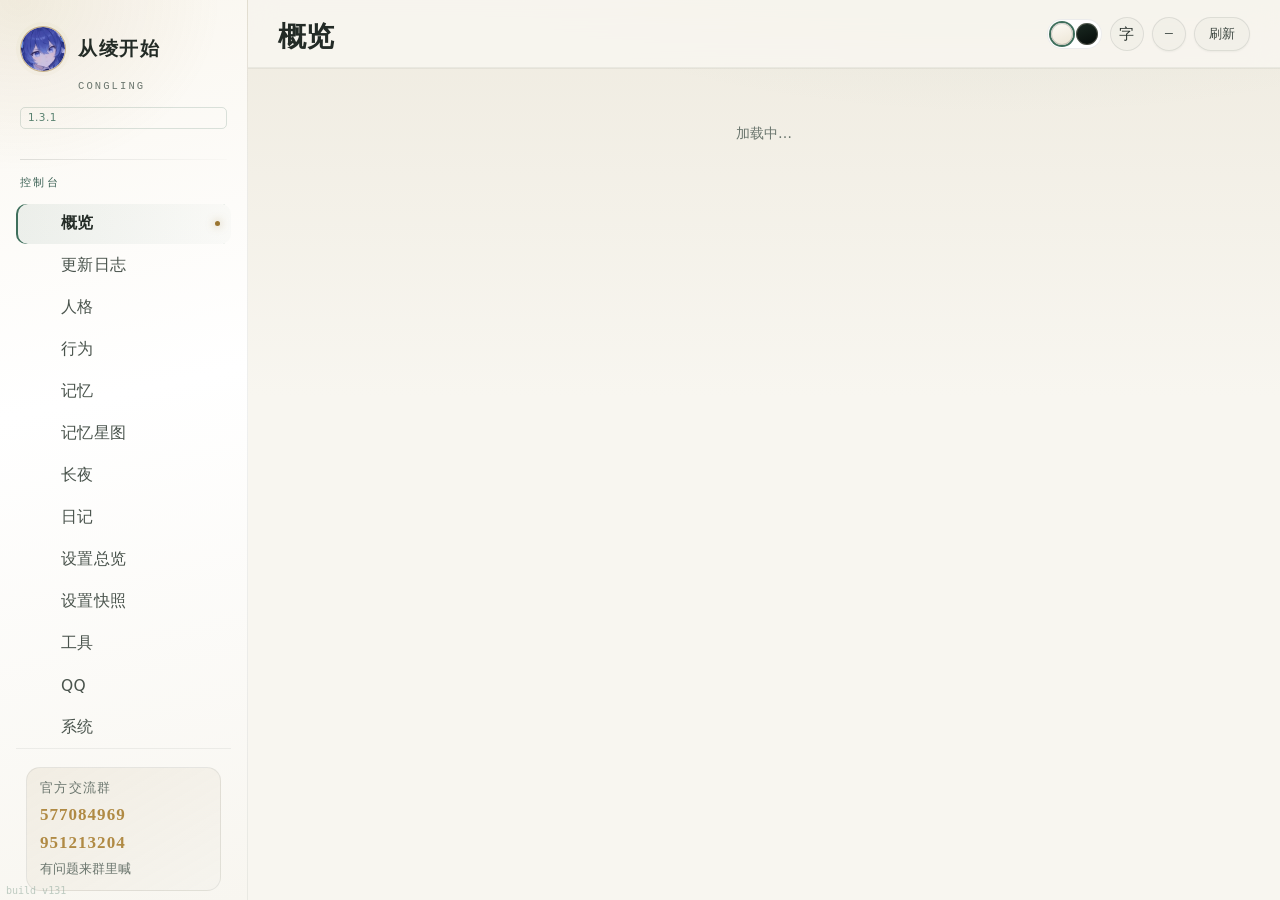
==== commit 0e47ce26: "v1.3.1：永久记忆有了明确判据 新增 - memory/permanent.py：四条判据。taboo 从「一票定 0 级」改成「有明确对象的禁令」   （「不要动 aaa 文件夹」算，「别提了」" ====
--- a/pages/fromling/index.html
+++ b/pages/fromling/index.html
@@ -4,13 +4,13 @@
   <meta charset="utf-8" />
   <meta name="viewport" content="width=device-width, initial-scale=1, viewport-fit=cover" />
   <script src="/api/plugin/page/bridge-sdk.js"></script>
-  <link rel="stylesheet" href="./style.1029c.css?v=130" />
-  <link rel="stylesheet" href="./theme-v6.1029c.css?v=130" />
+  <link rel="stylesheet" href="./style.1029c.css?v=131" />
+  <link rel="stylesheet" href="./theme-v6.1029c.css?v=131" />
   <!-- 两套皮肤都挂着，靠 link.disabled 互斥，切换时不闪 -->
-  <link rel="stylesheet" href="./night.1029c.css?v=130" id="cg-skin-night" />
-  <link rel="stylesheet" href="./night-light.1031.css?v=130" id="cg-skin-day" />
-  <link rel="stylesheet" href="./skin-switch.1031.css?v=130" />
-  <link rel="stylesheet" href="./diarybook.css?v=130" />
+  <link rel="stylesheet" href="./night.1029c.css?v=131" id="cg-skin-night" />
+  <link rel="stylesheet" href="./night-light.1031.css?v=131" id="cg-skin-day" />
+  <link rel="stylesheet" href="./skin-switch.1031.css?v=131" />
+  <link rel="stylesheet" href="./diarybook.css?v=131" />
   <script>
     /* 首屏定皮肤：必须在 CSS 之后、body 之前跑，否则会先闪一下深色 */
     (function () {
@@ -52,19 +52,19 @@
   </script>
 </head>
 <body>
-<div id="build-tag" style="position:fixed;left:6px;bottom:4px;z-index:99999;font:10px/1 ui-monospace,Consolas,monospace;color:#8fa89b;opacity:.55;pointer-events:none">build v130</div>
+<div id="build-tag" style="position:fixed;left:6px;bottom:4px;z-index:99999;font:10px/1 ui-monospace,Consolas,monospace;color:#8fa89b;opacity:.55;pointer-events:none">build v131</div>
 
   <div class="app">
     <aside class="side">
       <div class="brand">
         <span class="brand-row">
           <span class="brand-mark" aria-hidden="true">
-            <img src="./logo.png?v=130" alt="" />
+            <img src="./logo.png?v=131" alt="" />
           </span>
           <span class="brand-cn">从绫开始</span>
         </span>
         <span class="brand-en">congling</span>
-        <span class="brand-ver" title="当前版本">1.3.0 · 测试版</span>
+        <span class="brand-ver" title="当前版本">1.3.1</span>
       </div>
       <nav id="nav">
         <button class="nav-item is-active" data-view="overview" data-short="概览">概览</button>
@@ -110,9 +110,9 @@
     </main>
   </div>
   <!-- night.js 要先于 app.js 执行：app.js 的 render 会在这里找 nj* 函数 -->
-  <script src="./night.1029c.js?v=130" defer></script>
-  <script src="./app.1029c.js?v=130" defer></script>
-  <script src="./skin-switch.1031.js?v=130" defer></script>
+  <script src="./night.1029c.js?v=131" defer></script>
+  <script src="./app.1029c.js?v=131" defer></script>
+  <script src="./skin-switch.1031.js?v=131" defer></script>
 
   <!-- 手机端专用界面（mobile.html）的唯一入口。
        桌面面板在手机上字小、按钮难点；手机进来一般会自动跳过去，这里是兜底入口。 -->
@@ -141,6 +141,6 @@
       .mobile-entry { display: inline-flex; }
     }
   </style>
-  <a class="mobile-entry" href="./mobile.html?v=130" title="打开手机版界面">手机版 ›</a>
+  <a class="mobile-entry" href="./mobile.html?v=131" title="打开手机版界面">手机版 ›</a>
 </body>
 </html>
